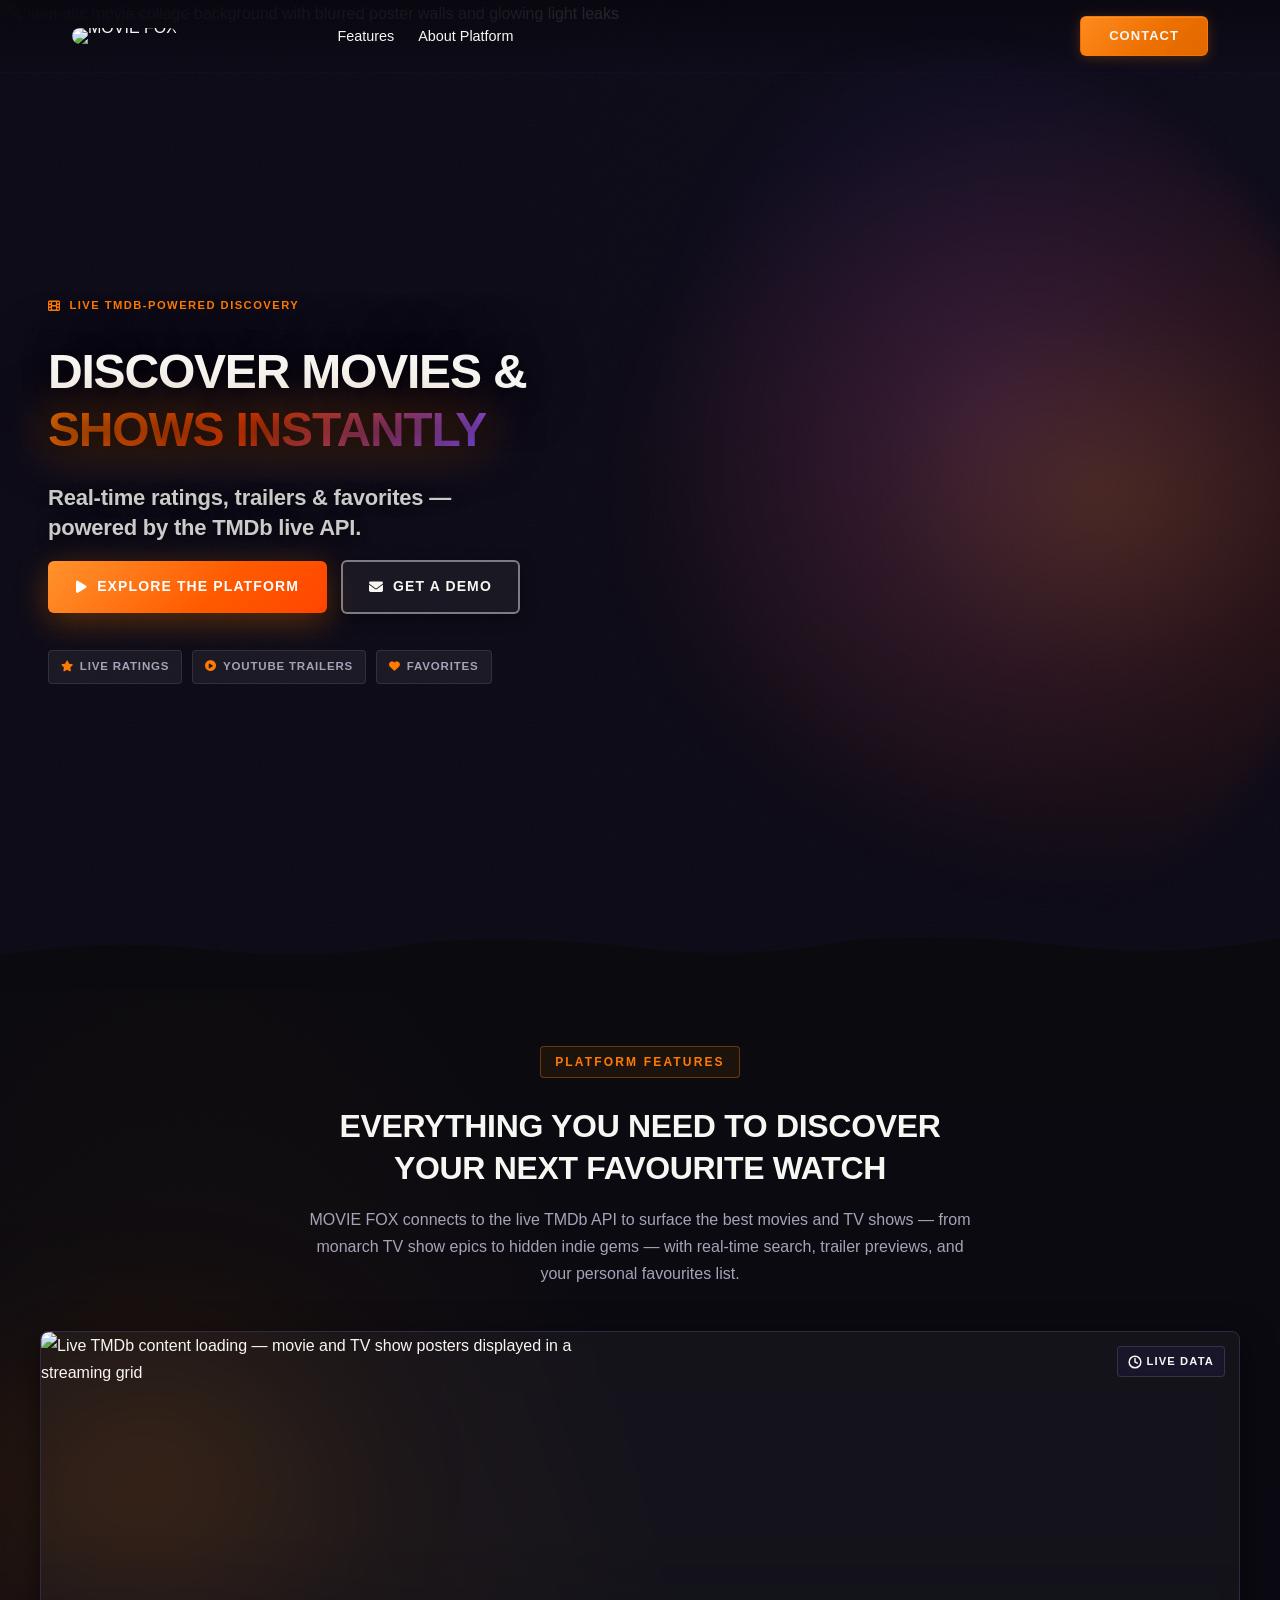
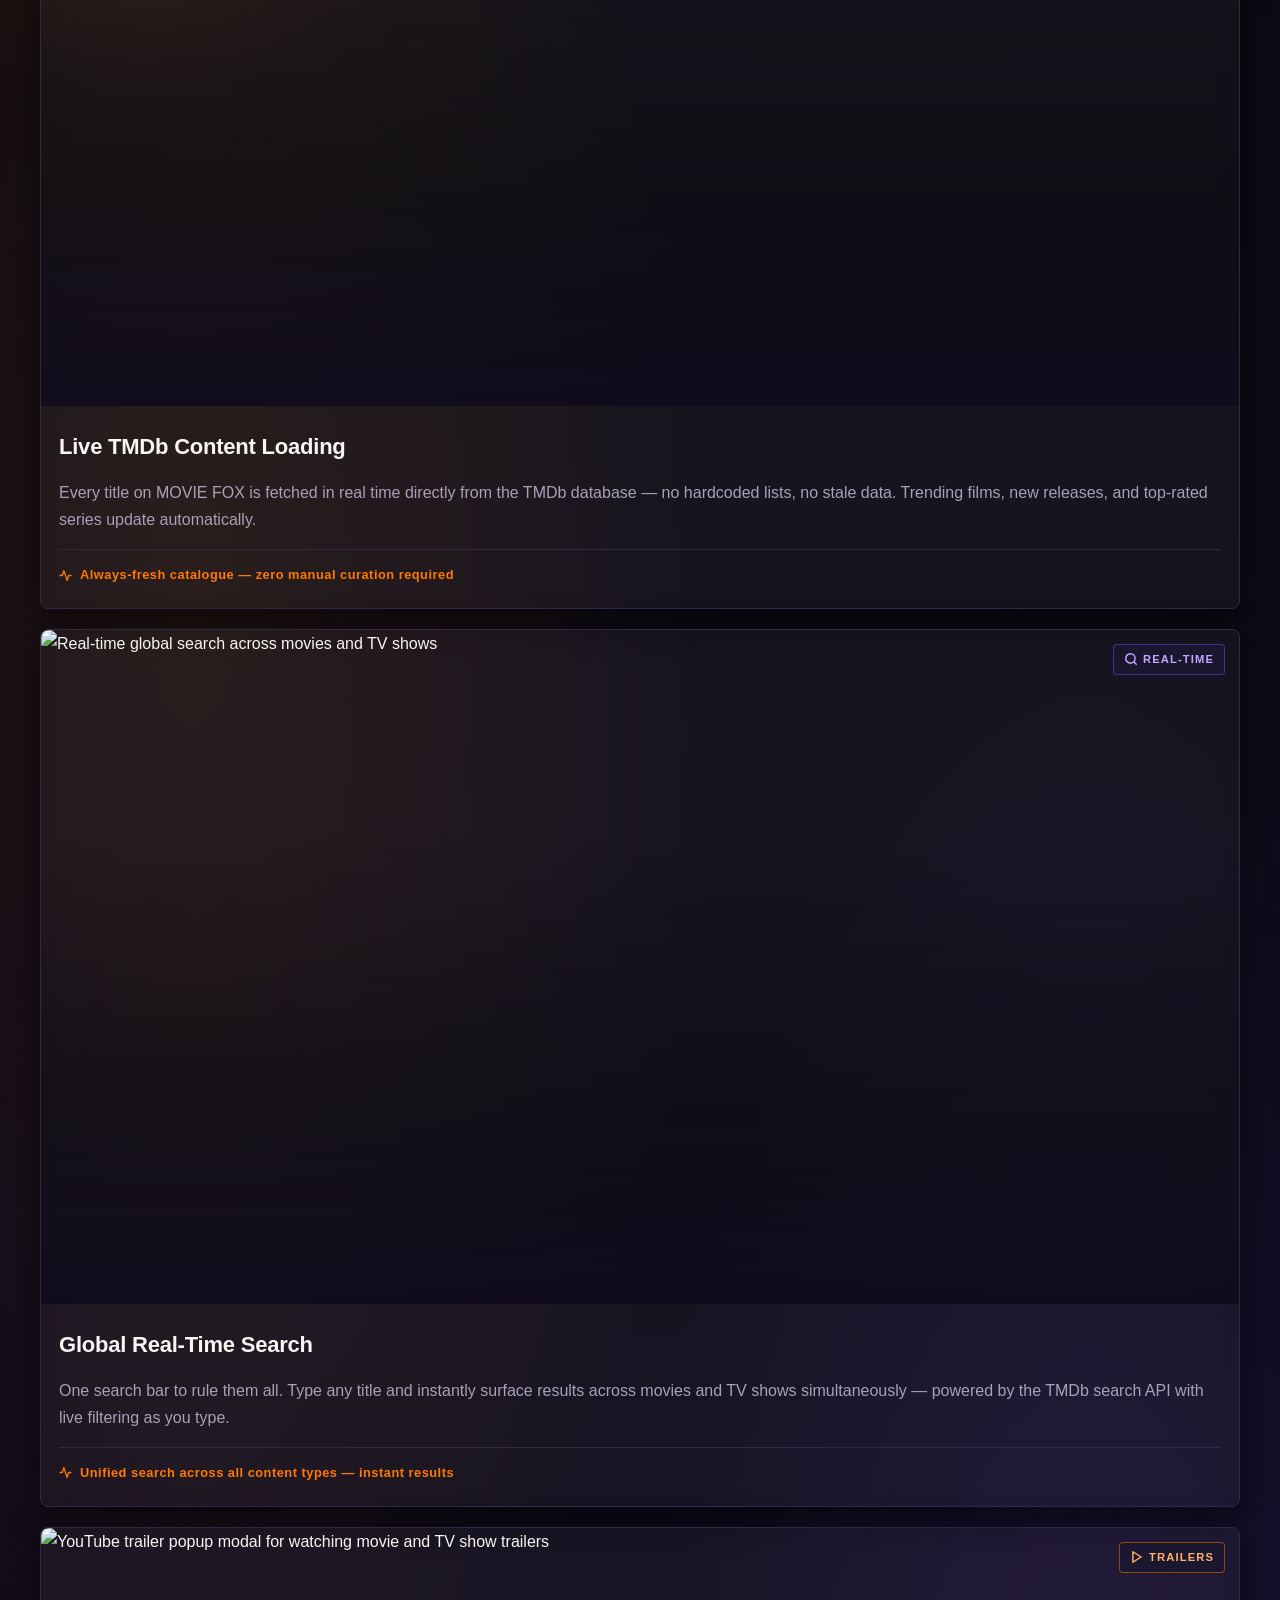
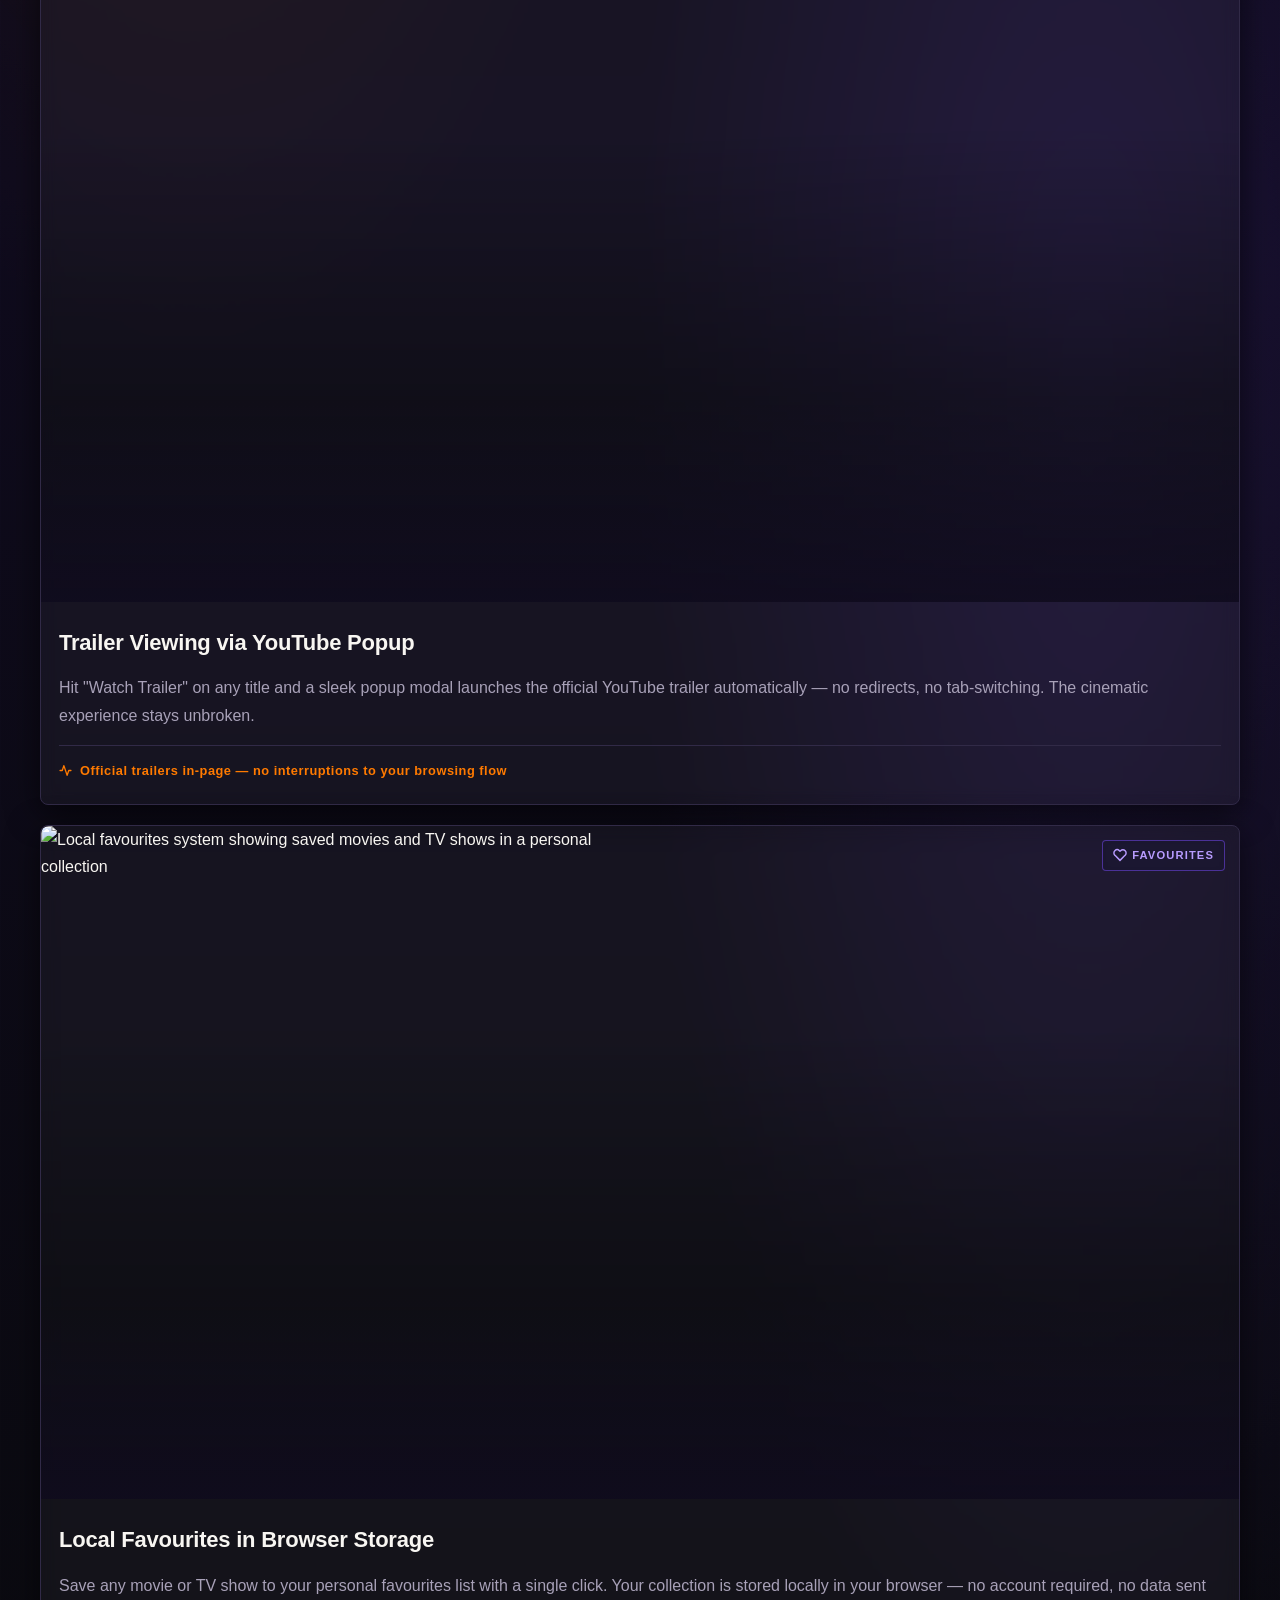
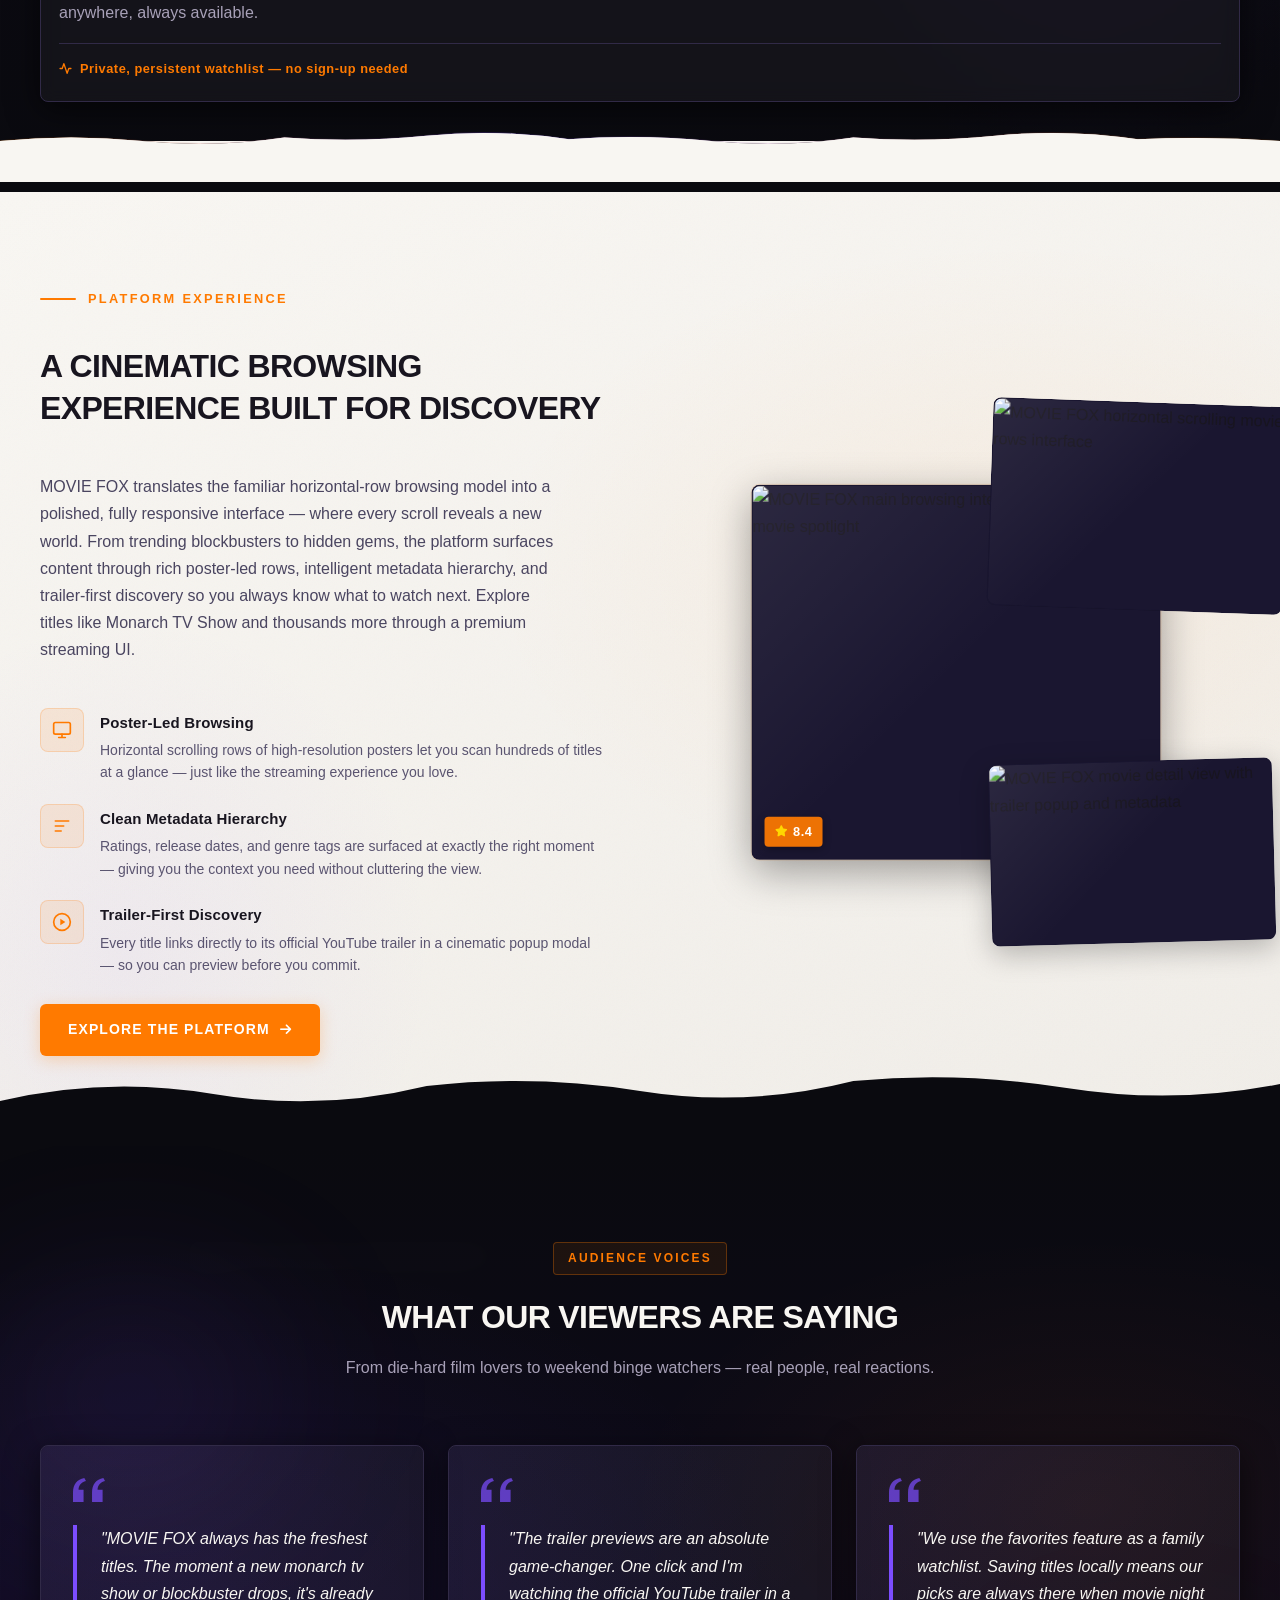
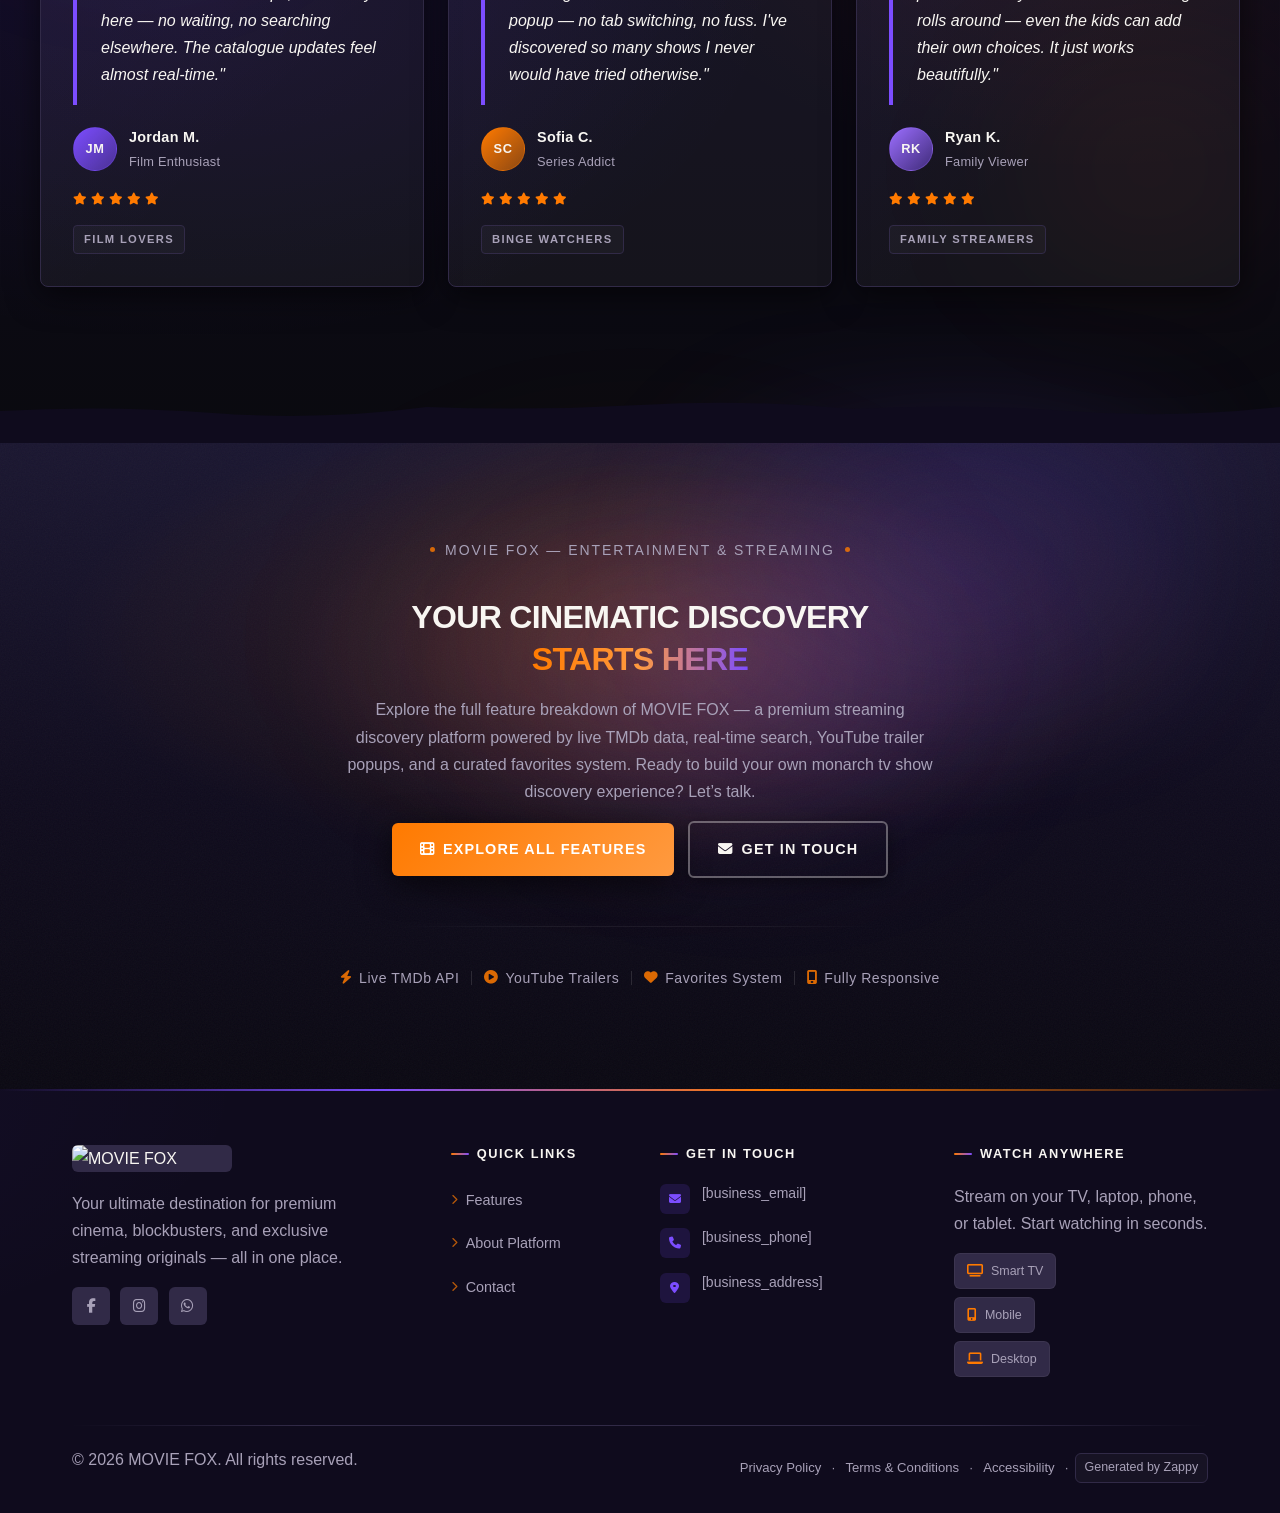
==== index.html @ 1bf88511 "Background sync: Progressive GitHub Sync" ====
<!DOCTYPE html>
<html lang="en" dir="ltr">
<head>
    <meta charset="UTF-8">
    <meta name="viewport" content="width=device-width, initial-scale=1.0">
    <meta name="robots" content="index, follow">
    <title>Stream Monarch TV Show &amp; More — MOVIE FOX</title>
    <meta name="description" content="Discover monarch tv show, blockbuster films, and binge-worthy series on MOVIE FOX. Real-time search, trailer previews, and your personal favorites — all in one cinematic experience.">
    <meta name="keywords" content="monarch tv show, movie fox, streaming discovery, watch movies online, entertainment streaming">
    
    <!-- Favicons -->
    <link rel="icon" type="image/x-icon" href="/assets/favicon.ico">
    <link rel="icon" type="image/png" sizes="16x16" href="/assets/favicon-16x16.png">
    <link rel="icon" type="image/png" sizes="32x32" href="/assets/favicon-32x32.png">
    <link rel="icon" type="image/png" sizes="48x48" href="/assets/favicon-48x48.png">
    <link rel="icon" type="image/png" sizes="192x192" href="/assets/favicon-192x192.png">
    <link rel="icon" type="image/png" sizes="512x512" href="/assets/favicon-512x512.png">
    <link rel="apple-touch-icon" href="/assets/apple-touch-icon.png">
    <!-- Zappy Analytics -->
<script>
(function() {
  'use strict';
  
  // Configuration
  var config = {
    websiteId: '2c1f7ab1-bb14-435f-a159-1372f8f7b95f',
    apiUrl: 'https://api.zappy5.com/api/analytics/track',
    sessionDuration: 30 * 60 * 1000, // 30 minutes
    visitorDuration: 30 * 24 * 60 * 60 * 1000, // 30 days
    trackPageViews: true,
    trackClicks: true,
    trackFormSubmissions: true
  };
  
  // Generate or retrieve persistent visitor ID (30 days)
  function getVisitorId() {
    var visitorKey = 'zappy_visitor_' + config.websiteId;
    var visitor = null;
    
    try {
      visitor = localStorage.getItem(visitorKey);
      if (visitor) {
        var visitorData = JSON.parse(visitor);
        var now = Date.now();
        
        // Check if visitor ID is still valid (30 days)
        if (now - visitorData.created < config.visitorDuration) {
          // Update last seen timestamp
          visitorData.lastSeen = now;
          localStorage.setItem(visitorKey, JSON.stringify(visitorData));
          return visitorData.id;
        }
      }
    } catch (e) {
      console.warn('Zappy Analytics: LocalStorage not available');
    }
    
    // Generate new visitor ID
    var newVisitorId = 'zv_' + Date.now() + '_' + Math.random().toString(36).substr(2, 9);
    
    try {
      localStorage.setItem(visitorKey, JSON.stringify({
        id: newVisitorId,
        created: Date.now(),
        lastSeen: Date.now()
      }));
    } catch (e) {
      // Continue without local storage
    }
    
    return newVisitorId;
  }
  
  // Generate or retrieve session ID (30 minutes)
  function getSessionId() {
    var sessionKey = 'zappy_session_' + config.websiteId;
    var session = null;
    
    try {
      session = sessionStorage.getItem(sessionKey);
      if (session) {
        var sessionData = JSON.parse(session);
        var now = Date.now();
        
        // Check if session is still valid
        if (now - sessionData.timestamp < config.sessionDuration) {
          // Update timestamp
          sessionData.timestamp = now;
          sessionStorage.setItem(sessionKey, JSON.stringify(sessionData));
          return sessionData.id;
        }
      }
    } catch (e) {
      console.warn('Zappy Analytics: SessionStorage not available');
    }
    
    // Generate new session ID
    var newSessionId = 'zs_' + Date.now() + '_' + Math.random().toString(36).substr(2, 9);
    
    try {
      sessionStorage.setItem(sessionKey, JSON.stringify({
        id: newSessionId,
        timestamp: Date.now()
      }));
    } catch (e) {
      // Continue without session storage
    }
    
    return newSessionId;
  }
  
  var visitorId = getVisitorId();
  var sessionId = getSessionId();
  
  // Track an event
  function trackEvent(eventType, data) {
    data = data || {};
    
    var eventData = {
      website_id: config.websiteId,
      event_type: eventType,
      page_path: window.location.pathname,
      referrer: document.referrer || 'direct',
      visitor_id: visitorId,
      session_id: sessionId,
      metadata: data
    };
    
    // Use sendBeacon if available (better for page unload events)
    if (navigator.sendBeacon) {
      var blob = new Blob([JSON.stringify(eventData)], { type: 'application/json' });
      navigator.sendBeacon(config.apiUrl, blob);
    } else {
      // Fallback to fetch
      fetch(config.apiUrl, {
        method: 'POST',
        headers: {
          'Content-Type': 'application/json'
        },
        body: JSON.stringify(eventData),
        keepalive: true
      }).catch(function(error) {
        console.warn('Zappy Analytics: Failed to track event', error);
      });
    }
  }
  
  // Track page view
  if (config.trackPageViews) {
    trackEvent('pageview', {
      title: document.title,
      url: window.location.href
    });
  }
  
  // Track clicks on important elements
  if (config.trackClicks) {
    document.addEventListener('click', function(e) {
      var target = e.target;
      
      // Track button clicks (counted as actions)
      if (target.tagName === 'BUTTON' || target.closest('button')) {
        var button = target.tagName === 'BUTTON' ? target : target.closest('button');
        trackEvent('click', {
          element: 'button',
          text: button.textContent.trim().substring(0, 100),
          id: button.id || null,
          class: button.className || null
        });
      }
      
      // Track link clicks (navigation - not counted as actions)
      else if (target.tagName === 'A' || target.closest('a')) {
        var link = target.tagName === 'A' ? target : target.closest('a');
        trackEvent('navigation', {
          element: 'link',
          text: link.textContent.trim().substring(0, 100),
          href: link.href,
          external: link.hostname !== window.location.hostname
        });
      }
    }, true);
  }
  
  // Track form submissions
  if (config.trackFormSubmissions) {
    document.addEventListener('submit', function(e) {
      var form = e.target;
      
      trackEvent('form_submit', {
        form_id: form.id || null,
        form_name: form.name || null,
        form_action: form.action || null,
        form_method: form.method || 'GET'
      });
    }, true);
  }
  
  // Track time on page (send on page unload)
  var pageLoadTime = Date.now();
  
  window.addEventListener('beforeunload', function() {
    var timeOnPage = Math.floor((Date.now() - pageLoadTime) / 1000); // in seconds
    
    trackEvent('page_unload', {
      time_on_page: timeOnPage,
      page_path: window.location.pathname
    });
  });
  
  // Expose tracking function globally for custom events
  window.zappyAnalytics = {
    track: trackEvent,
    getVisitorId: function() { return visitorId; },
    getSessionId: function() { return sessionId; }
  };
  
})();
</script>
<!-- End Zappy Analytics -->
    <meta property="og:title" content="Stream Monarch TV Show &amp; More — MOVIE FOX">
    <meta property="og:description" content="Discover monarch tv show, blockbuster films, and binge-worthy series on MOVIE FOX. Real-time search, trailer previews, and your personal favorites — all in one cinematic experience.">
    <meta name="twitter:card" content="summary_large_image">
    <meta name="twitter:title" content="Stream Monarch TV Show &amp; More — MOVIE FOX">
    <meta name="twitter:description" content="Discover monarch tv show, blockbuster films, and binge-worthy series on MOVIE FOX. Real-time search, trailer previews, and your personal favorites — all in one cinematic experience.">
    <meta property="og:type" content="website">
  <meta property="og:locale" content="en_US">
  
  
  
  
  
  <link rel="stylesheet" href="https://cdnjs.cloudflare.com/ajax/libs/font-awesome/6.4.0/css/all.min.css">

    <!-- Favicons -->
    <link rel="icon" type="image/x-icon" href="/assets/favicon.ico">
    <link rel="icon" type="image/png" sizes="16x16" href="/assets/favicon-16x16.png">
    <link rel="icon" type="image/png" sizes="32x32" href="/assets/favicon-32x32.png">
    <link rel="icon" type="image/png" sizes="48x48" href="/assets/favicon-48x48.png">
    <link rel="icon" type="image/png" sizes="192x192" href="/assets/favicon-192x192.png">
    <link rel="icon" type="image/png" sizes="512x512" href="/assets/favicon-512x512.png">
    <link rel="apple-touch-icon" href="/assets/apple-touch-icon.png">
    <!-- Cookie Consent -->
    <link rel="stylesheet" href="https://cdn.jsdelivr.net/npm/vanilla-cookieconsent@3/dist/cookieconsent.css">
    <script src="https://cdn.jsdelivr.net/npm/vanilla-cookieconsent@3/dist/cookieconsent.umd.js"></script>
    <!-- Mickidum Accessibility Toolbar -->
    <script src="https://cdn.jsdelivr.net/gh/mickidum/acc_toolbar/acctoolbar/acctoolbar.min.js"></script>
    <link rel="stylesheet" href="/styles.css">

    <style id="zappy-dropdown-submenu-styles">
      /* ========== DESKTOP DROPDOWN SUBMENU STYLES ========== */
      /* Base styles for dropdown submenus - parent must be positioned */
      .nav-menu li:has(.sub-menu), nav li:has(.sub-menu), .navbar li:has(.sub-menu), #navMenu li:has(.sub-menu) { position: relative; }
      /* Submenu base - hidden by default */
      .nav-menu .sub-menu, nav .sub-menu, .navbar .sub-menu, #navMenu .sub-menu { display: block !important; position: absolute !important; top: 100%; left: 0; min-width: 220px; background: white; border-radius: 8px; box-shadow: 0 8px 25px rgba(0,0,0,0.15); padding: 8px 0; opacity: 0; visibility: hidden; transform: translateY(10px); transition: all 0.3s ease; z-index: 1000; list-style: none; pointer-events: none; }
      /* CRITICAL: Desktop hover styles to show dropdown */
      .nav-menu li:hover > .sub-menu, nav li:hover > .sub-menu, .navbar li:hover > .sub-menu, #navMenu li:hover > .sub-menu { opacity: 1 !important; visibility: visible !important; transform: translateY(0) !important; pointer-events: auto !important; }
      /* Submenu item styling */
      .sub-menu li { list-style: none; margin: 0; padding: 0; }
      .sub-menu a { display: block !important; padding: 10px 16px !important; color: var(--text-dark, #333) !important; font-weight: 500; text-decoration: none; white-space: nowrap; transition: background-color 0.2s; }
      .sub-menu .zappy-nav-child > a { padding-left: 28px !important; font-size: 0.9em !important; opacity: 0.85 !important; }
      [dir="rtl"] .sub-menu .zappy-nav-child > a, html[lang="he"] .sub-menu .zappy-nav-child > a, html[lang="ar"] .sub-menu .zappy-nav-child > a { padding-left: 10px !important; padding-right: 28px !important; }
      .sub-menu .zappy-nav-parent > a { font-weight: 600 !important; }
      .sub-menu a:hover { background-color: #f5f5f5; }
      /* RTL (Hebrew/Arabic) dropdown positioning */
      [dir="rtl"] .nav-menu .sub-menu, [dir="rtl"] nav .sub-menu, [dir="rtl"] .navbar .sub-menu, html[lang="he"] .nav-menu .sub-menu, html[lang="he"] nav .sub-menu, html[lang="he"] .navbar .sub-menu, html[lang="ar"] .nav-menu .sub-menu, html[lang="ar"] nav .sub-menu, html[lang="ar"] .navbar .sub-menu { left: auto !important; right: 0 !important; }
      /* Hide empty dropdown menus (exclude catalog sub-menus that use <a> children instead of <li>) */
      .sub-menu:empty, .sub-menu:not(:has(li:not(.zappy-hidden-menu-item))):not(:has(> a)), .sub-menu:not(:has(li)):not(:has(> a)) { display: none !important; opacity: 0 !important; visibility: hidden !important; pointer-events: none !important; }
      /* Desktop: show submenu on Menu Group hover */
      li:has(.menu-group-title):hover > .sub-menu { opacity: 1 !important; visibility: visible !important; transform: translateY(0) !important; pointer-events: auto !important; }
      /* Menu Group title styling */
      .nav-menu > li > .menu-group-title, #navMenu > li > .menu-group-title { display: inline-block; padding: 0.5rem 1rem; cursor: default; user-select: none; }
      
      /* ========== MOBILE SUBMENU STYLES ========== */
      @media (max-width: 768px) {
        .nav-menu .sub-menu, nav .sub-menu, .navbar .sub-menu, #navMenu .sub-menu { position: static !important; transform: none !important; box-shadow: none !important; background: transparent !important; max-height: 0; overflow: hidden; opacity: 0; visibility: hidden; transition: max-height 0.3s ease, opacity 0.3s ease; padding: 0 !important; border-radius: 0 !important; }
        .navbar .sub-menu.mobile-expanded, .nav-menu .sub-menu.mobile-expanded, #navMenu .sub-menu.mobile-expanded { max-height: none !important; overflow-y: visible !important; opacity: 1 !important; visibility: visible !important; padding: 8px 0 8px 16px !important; }
        [dir="rtl"] .sub-menu.mobile-expanded, html[lang="he"] .sub-menu.mobile-expanded { padding: 8px 16px 8px 0 !important; }
        /* Disable hover behavior on mobile */
        .nav-menu li:hover > .sub-menu, nav li:hover > .sub-menu, .navbar li:hover > .sub-menu, #navMenu li:hover > .sub-menu { opacity: 0; visibility: hidden; pointer-events: none; }
        .nav-menu li > .sub-menu.mobile-expanded, nav li > .sub-menu.mobile-expanded, .navbar li > .sub-menu.mobile-expanded, #navMenu li > .sub-menu.mobile-expanded { opacity: 1 !important; visibility: visible !important; pointer-events: auto !important; }
        .nav-menu li:has(.sub-menu), nav li:has(.sub-menu), .navbar li:has(.sub-menu), #navMenu li:has(.sub-menu) { display: flex !important; flex-wrap: wrap !important; align-items: center !important; position: relative !important; min-height: 44px !important; }
        .nav-menu li:has(.sub-menu) > a, nav li:has(.sub-menu) > a, .navbar li:has(.sub-menu) > a, #navMenu li:has(.sub-menu) > a { flex: 1 !important; min-width: 0 !important; }
        .nav-menu li:has(.sub-menu) > .menu-group-title, nav li:has(.sub-menu) > .menu-group-title, .navbar li:has(.sub-menu) > .menu-group-title, #navMenu li:has(.sub-menu) > .menu-group-title { flex: 1 !important; min-width: 0 !important; padding: 0 !important; line-height: inherit !important; }
        .nav-menu li:has(.sub-menu) > .sub-menu, nav li:has(.sub-menu) > .sub-menu, .navbar li:has(.sub-menu) > .sub-menu, #navMenu li:has(.sub-menu) > .sub-menu { flex-basis: 100% !important; width: 100% !important; }
        .nav-menu li:has(.sub-menu) > a [class*="chevron"], .nav-menu li:has(.sub-menu) > a [class*="arrow"], .nav-menu li:has(.sub-menu) > a .fa-chevron-down, .nav-menu li:has(.sub-menu) > a .fa-angle-down, nav li:has(.sub-menu) > a [class*="chevron"], nav li:has(.sub-menu) > a [class*="arrow"], #navMenu li:has(.sub-menu) > a [class*="chevron"], #navMenu li:has(.sub-menu) > a [class*="arrow"] { display: none !important; visibility: hidden !important; }
        .mobile-submenu-toggle { display: flex !important; align-items: center !important; justify-content: center !important; width: 44px !important; height: auto !important; background: transparent !important; border: none !important; cursor: pointer !important; color: var(--text-dark) !important; position: static !important; flex-shrink: 0 !important; align-self: stretch !important; z-index: 2 !important; padding: 0 !important; margin: 0 !important; }
        .mobile-submenu-toggle::after { content: '' !important; width: 0 !important; height: 0 !important; border-left: 6px solid transparent !important; border-right: 6px solid transparent !important; border-top: 7px solid currentColor !important; transition: transform 0.3s ease !important; }
        .mobile-submenu-toggle.expanded::after { transform: rotate(180deg) !important; }
        .sub-menu a { padding: 10px 0 !important; display: block !important; color: var(--text-dark) !important; white-space: normal !important; }
        .sub-menu .zappy-nav-child > a { padding-left: 28px !important; font-size: 0.9em !important; opacity: 0.85 !important; }
        [dir="rtl"] .sub-menu .zappy-nav-child > a, html[lang="he"] .sub-menu .zappy-nav-child > a, html[lang="ar"] .sub-menu .zappy-nav-child > a { padding-left: 0 !important; padding-right: 28px !important; }
        .sub-menu .zappy-nav-parent > a { font-weight: 600 !important; }
        .nav-menu.active, #navMenu.active { max-width: 100vw !important; overflow-x: hidden !important; box-sizing: border-box !important; }
        .navbar .sub-menu li a, nav.navbar .sub-menu li a, .zappy-products-dropdown .sub-menu a { color: var(--text-dark) !important; }
      }
      @media (min-width: 769px) { .mobile-submenu-toggle { display: none !important; } }
    </style>

    <style id="mobile-lang-menu-deployed-css">
    @media (max-width: 768px) {
      .lang-switcher,
      .nav-cta-container .lang-switcher,
      .nav-container .lang-switcher,
      .navbar .lang-switcher,
      .navbar .nav-cta-container .lang-switcher,
      .nav-icons-left .lang-switcher,
      .nav-ecommerce-icons .lang-switcher { display: none !important; }
      .mobile-lang-menu { width: 100%; border-top: 1px solid rgba(128,128,128,0.2); padding: 8px 0 0 0; margin-top: 8px; }
      .mobile-lang-toggle { display: flex !important; align-items: center; justify-content: space-between; width: 100%; padding: 12px 16px; background: none; border: none; cursor: pointer; font-size: 15px; color: inherit; font-family: inherit; }
      .mobile-lang-toggle::after { content: ''; display: inline-block; width: 8px; height: 8px; border-right: 2px solid currentColor; border-bottom: 2px solid currentColor; transform: rotate(45deg); transition: transform 0.3s ease; margin-left: 8px; }
      .mobile-lang-toggle.expanded::after { transform: rotate(-135deg); }
      .mobile-lang-options { max-height: 0; overflow: hidden; transition: max-height 0.3s ease; }
      .mobile-lang-options.expanded { max-height: 300px; }
      .mobile-lang-option { display: flex !important; align-items: center; gap: 10px; padding: 10px 24px; text-decoration: none; color: inherit; font-size: 14px; font-family: inherit; }
      .mobile-lang-option:hover { background: rgba(128,128,128,0.1); }
      .mobile-lang-option.active { font-weight: 600; opacity: 0.7; pointer-events: none; }
      .mobile-lang-option img { width: 20px; height: 20px; border-radius: 50%; }
    }
    @media (min-width: 769px) {
      .mobile-lang-menu { display: none !important; }
    }
    </style>

    <style id="zappy-widget-visibility">
      #mic-access-tool-general-button, .mic-access-tool-general-button,
      #mic-init-access-tool .mic-access-tool-general-button, #mic-init-access-tool #mic-access-tool-general-button,
      ._access-icon, #mic-access-tool-box, .mic-access-tool-box,
      #mic-init-access-tool #mic-access-tool-box, div[id*="mic-access-tool-box"], ._access-menu {
        display: none !important; visibility: hidden !important; opacity: 0 !important; pointer-events: none !important;
      }
    </style>
</head>
<body>

  <nav class="navbar">
  <button class="mobile-toggle" id="mobileToggle" aria-label="Menu">
    <svg class="hamburger-icon" width="24" height="24" viewBox="0 0 24 24" fill="none">
      <path d="M3 12h18M3 6h18M3 18h18" stroke="currentColor" stroke-width="2" stroke-linecap="round"></path>
    </svg>
    <svg class="close-icon" width="24" height="24" viewBox="0 0 24 24" fill="none" style="display: none;">
      <path d="M18 6L6 18M6 6l12 12" stroke="currentColor" stroke-width="2" stroke-linecap="round"></path>
    </svg>
  </button>

  <button class="phone-header-btn" data-phone="" aria-label="Call">
    <svg width="20" height="20" viewBox="0 0 24 24" fill="currentColor">
      <path d="M22 16.92v3a2 2 0 0 1-2.18 2 19.79 19.79 0 0 1-8.63-3.07 19.5 19.5 0 0 1-6-6 19.79 19.79 0 0 1-3.07-8.67A2 2 0 0 1 4.11 2h3a2 2 0 0 1 2 1.72 12.84 12.84 0 0 0 .7 2.81 2 2 0 0 1-.45 2.11L8.09 9.91a16 16 0 0 0 6 6l1.27-1.27a2 2 0 0 1 2.11-.45 12.84 12.84 0 0 0 2.81.7A2 2 0 0 1 22 16.92z"></path>
    </svg>
  </button>

  <div class="nav-container">
    <div class="nav-brand">
      <a href="/" class="logo-link">
        <img src="/assets/movie-fox-entertainment-streaming-logo.webp" alt="MOVIE FOX" class="logo">
      </a>
    </div>

    <ul class="nav-menu" id="navMenu"><li><a href="/features">Features</a></li><li><a href="/about">About Platform</a></li></ul>

    <div class="nav-cta-container">
      <a href="/contact" class="nav-cta-btn">Contact</a>
    </div>
  </div>
</nav>
<script>

// Navbar Mobile Menu Toggle and Contrast Fix
(function() {
  // Use 'load' event instead of 'DOMContentLoaded' to ensure we run AFTER all other scripts
  window.addEventListener('load', function() {
    
    // FIX MOBILE BUTTON CONTRAST
    // Detect navbar background color and apply contrasting color to mobile buttons
    const navbar = document.querySelector('.navbar, nav, header');
    if (!navbar) {
      console.log('[Navbar] Navbar element not found');
      return;
    }
    
    // DECLARE VARIABLES EARLY to avoid Temporal Dead Zone errors
    // These are used in multiple places below
    let mobileToggle = document.getElementById('mobileToggle') ||
                       document.querySelector('.mobile-toggle') ||
                       document.querySelector('.hamburger') ||
                       document.querySelector('.hamburger-menu') ||
                       document.querySelector('.menu-toggle') ||
                       document.querySelector('.burger-menu') ||
                       document.querySelector('[aria-label="Menu"]') ||
                       document.querySelector('[aria-label="תפריט"]');
    
    const phoneBtn = document.querySelector('.phone-header-btn');
    
    const computedStyle = window.getComputedStyle(navbar);
    let bgColor = computedStyle.backgroundColor;
    
    console.log('[Navbar] Initial navbar background:', bgColor);
    
    // Check if background is transparent or rgba with 0 alpha
    const isTransparent = bgColor === 'transparent' || 
                         bgColor === 'rgba(0, 0, 0, 0)' ||
                         (bgColor.startsWith('rgba') && bgColor.includes(', 0)'));
    
    if (isTransparent) {
      // Check for background-image or gradient
      const bgImage = computedStyle.backgroundImage;
      if (bgImage && bgImage !== 'none') {
        console.log('[Navbar] Navbar has background image/gradient, using dark text');
        bgColor = 'rgb(240, 240, 240)'; // Assume light background
      } else {
        // Transparent navbar - check body background
        const bodyBg = window.getComputedStyle(document.body).backgroundColor;
        console.log('[Navbar] Navbar transparent, using body background:', bodyBg);
        bgColor = bodyBg;
      }
    }
    
    // Calculate luminance to determine if background is light or dark
    const rgb = bgColor.match(/\d+/g);
    if (rgb && rgb.length >= 3) {
      const r = parseInt(rgb[0]);
      const g = parseInt(rgb[1]);
      const b = parseInt(rgb[2]);
      const luminance = (0.299 * r + 0.587 * g + 0.114 * b) / 255;
      
      // Mobile button colors are set by Claude's AI-generated CSS (same as .nav-menu a)
      // No dynamic color overrides needed - colors come from the generated navbar CSS
      console.log('[Navbar] Mobile button colors preserved from Claude CSS (luminance:', luminance.toFixed(2) + ')');
      
      // FIX ICON SIZES - Ensure SVGs are properly sized and visible
      // INJECT CRITICAL CSS TO OVERRIDE ANY CONFLICTING RULES
      const criticalCSS = document.createElement('style');
      criticalCSS.id = 'zappy-mobile-nav-fix';
      const htmlLang = document.documentElement.lang || 'en';
      const htmlDir = document.documentElement.dir || 'ltr';
      // Check both dir attribute AND lang for RTL detection
      // dir="rtl" is the most reliable indicator
      const isRTL = htmlDir === 'rtl' || htmlLang === 'he' || htmlLang === 'ar';
      
      criticalCSS.textContent = `
        /* Hide mobile buttons on desktop, show only on mobile */
        @media (min-width: 769px) {
          .mobile-toggle,
          .phone-header-btn {
            display: none !important;
          }
        }
        
        /* Show and position mobile buttons correctly on mobile */
        @media (max-width: 768px) {
          .mobile-toggle,
          .phone-header-btn {
            position: absolute !important;
            top: 50% !important;
            transform: translateY(-50%) !important;
            z-index: 1001 !important;
            display: flex !important;
            align-items: center !important;
            justify-content: center !important;
            width: 36px !important;
            height: 36px !important;
            border-radius: 50% !important;
            border: none !important;
            cursor: pointer !important;
            padding: 6px !important;
            background: none !important;
            color: var(--nav-text, var(--text-dark)) !important;
          }
          
          /* LTR positioning (default): hamburger LEFT, phone RIGHT */
          html:not([dir="rtl"]):not([lang="he"]):not([lang="ar"]) .mobile-toggle,
          html[dir="ltr"] .mobile-toggle {
            left: 12px !important;
            right: auto !important;
          }
          html:not([dir="rtl"]):not([lang="he"]):not([lang="ar"]) .phone-header-btn,
          html[dir="ltr"] .phone-header-btn {
            right: 12px !important;
            left: auto !important;
          }
          
          /* RTL positioning: hamburger RIGHT, phone LEFT */
          html[dir="rtl"] .mobile-toggle,
          html[lang="he"] .mobile-toggle,
          html[lang="ar"] .mobile-toggle {
            right: 12px !important;
            left: auto !important;
          }
          html[dir="rtl"] .phone-header-btn,
          html[lang="he"] .phone-header-btn,
          html[lang="ar"] .phone-header-btn {
            left: 12px !important;
            right: auto !important;
          }
          
          /* CRITICAL: Ensure nav-container has min-height on mobile */
          /* All children are positioned absolutely/fixed on mobile, so height:auto collapses to 0 */
          .nav-container {
            min-height: 70px !important;
            position: relative !important;
          }
          
          /* Ensure SVG icons are properly sized and inherit color */
          .mobile-toggle svg,
          .phone-header-btn svg {
            width: 24px !important;
            height: 24px !important;
            /* Don't force display - let JavaScript control hamburger/close toggle */
          }
          
          /* Reset nav-cta-container on mobile - remove desktop box-shadow/padding */
          /* that creates a visible ghost box when CTA button is hidden */
          .nav-cta-container {
            box-shadow: none !important;
            padding: 0 !important;
          }
          
          /* Hide nav-cta-container entirely on mobile when there's no lang-switcher */
          /* (only the CTA button is inside, and it's hidden on mobile) */
          .nav-cta-container:not(:has(.lang-switcher)) {
            display: none !important;
          }
          
          /* CRITICAL: Prevent hero image fade gradient from bleeding over headline text */
          /* The .image-fade-gradient has bottom: -30px (extends below parent) */
          /* On mobile stacked layout, this overlaps the h1 text below the image */
          .hero-image-column {
            overflow: hidden !important;
          }
          .image-fade-gradient {
            bottom: 0 !important;
          }
          
          /* Hide desktop language switcher on mobile - hamburger menu handles it */
          /* High specificity to override stored CSS */
          .lang-switcher,
          .nav-cta-container .lang-switcher,
          .nav-container .lang-switcher,
          .navbar .lang-switcher,
          .navbar .nav-cta-container .lang-switcher {
            display: none !important;
          }
        }
      `;
      
      // Remove existing fix if present and inject new one
      const existing = document.getElementById('zappy-mobile-nav-fix');
      if (existing) existing.remove();
      document.head.appendChild(criticalCSS);
      
      console.log('[Navbar] Critical CSS injected for mobile nav positioning');
      
      // ONLY apply inline positioning styles on mobile viewport
      // On desktop, the CSS handles hiding these buttons with display: none
      // Inline styles were breaking desktop layout by overriding CSS
      const isMobileViewport = window.innerWidth <= 768;
      
      if (mobileToggle) {
        // Icon sizing applies to all viewports for consistency
        const hamburgerIcon = mobileToggle.querySelector('.hamburger-icon');
        const closeIcon = mobileToggle.querySelector('.close-icon');
        
        if (hamburgerIcon) {
          hamburgerIcon.style.setProperty('width', '24px', 'important');
          hamburgerIcon.style.setProperty('height', '24px', 'important');
          hamburgerIcon.style.setProperty('display', 'block', 'important'); // Show hamburger by default
        }
        if (closeIcon) {
          closeIcon.style.setProperty('width', '24px', 'important');
          closeIcon.style.setProperty('height', '24px', 'important');
          closeIcon.style.setProperty('display', 'none', 'important'); // Hide close icon by default
        }
        
        // ONLY set positioning inline styles on mobile
        if (isMobileViewport) {
          mobileToggle.style.setProperty('position', 'absolute', 'important');
          mobileToggle.style.setProperty('top', '50%', 'important');
          mobileToggle.style.setProperty('transform', 'translateY(-50%)', 'important');
          mobileToggle.style.setProperty('z-index', '1001', 'important');
          
          // Clear any inline left/right so CSS can take over based on html[dir]
          mobileToggle.style.removeProperty('left');
          mobileToggle.style.removeProperty('right');
          
          console.log('[Navbar] Mobile toggle positioning applied (mobile viewport)');
        } else {
          // On desktop, clear any positioning styles to let CSS handle it
          mobileToggle.style.removeProperty('position');
          mobileToggle.style.removeProperty('top');
          mobileToggle.style.removeProperty('transform');
          mobileToggle.style.removeProperty('z-index');
          mobileToggle.style.removeProperty('left');
          mobileToggle.style.removeProperty('right');
          console.log('[Navbar] Desktop viewport - cleared mobile toggle inline positioning');
        }
      }
      
      if (phoneBtn) {
        // Icon sizing applies to all viewports
        const phoneIcon = phoneBtn.querySelector('svg');
        if (phoneIcon) {
          phoneIcon.style.width = '24px';
          phoneIcon.style.height = '24px';
          phoneIcon.setAttribute('width', '24');
          phoneIcon.setAttribute('height', '24');
        }
        
        // ONLY set positioning inline styles on mobile
        if (isMobileViewport) {
          phoneBtn.style.setProperty('position', 'absolute', 'important');
          phoneBtn.style.setProperty('top', '50%', 'important');
          phoneBtn.style.setProperty('transform', 'translateY(-50%)', 'important');
          phoneBtn.style.setProperty('z-index', '1001', 'important');
          
          // Clear any inline left/right so CSS can take over based on html[dir]
          phoneBtn.style.removeProperty('left');
          phoneBtn.style.removeProperty('right');
          
          console.log('[Navbar] Phone button positioning applied (mobile viewport)');
        } else {
          // On desktop, clear any positioning styles to let CSS handle it
          phoneBtn.style.removeProperty('position');
          phoneBtn.style.removeProperty('top');
          phoneBtn.style.removeProperty('transform');
          phoneBtn.style.removeProperty('z-index');
          phoneBtn.style.removeProperty('left');
          phoneBtn.style.removeProperty('right');
          console.log('[Navbar] Desktop viewport - cleared phone button inline positioning');
        }
      }
    } else {
      console.log('[Navbar] Could not parse background color:', bgColor);
    }
    
    // MOBILE MENU TOGGLE
    // Re-query in case DOM changed (mobileToggle already declared at top of function)
    mobileToggle = document.getElementById('mobileToggle') ||
                   document.querySelector('.mobile-toggle') ||
                   document.querySelector('.hamburger') ||
                   document.querySelector('.hamburger-menu') ||
                   document.querySelector('.menu-toggle') ||
                   document.querySelector('.burger-menu') ||
                   document.querySelector('[aria-label="Menu"]') ||
                   document.querySelector('[aria-label="תפריט"]');
    
    // EXPANDED SEARCH: Find nav menu by ID or class
    const navMenu = document.getElementById('navMenu') ||
                  document.querySelector('.nav-menu') ||
                  document.querySelector('.nav-links') ||
                  document.querySelector('nav ul:not(.submenu)');
    
    if (!mobileToggle || !navMenu) {
      console.log('[Navbar] Mobile toggle or menu not found:', { toggle: !!mobileToggle, menu: !!navMenu });
      return;
    }
    
    // Ensure navMenu has ID for CSS targeting
    if (!navMenu.id) {
      navMenu.id = 'navMenu';
    }
    
    console.log('[Navbar] Initializing mobile menu...');
    
    // Remove any existing event listeners by cloning the button
    const newToggle = mobileToggle.cloneNode(true);
    mobileToggle.parentNode.replaceChild(newToggle, mobileToggle);
    
    // Toggle menu on button click - use newToggle now
    newToggle.addEventListener('click', function(e) {
      e.preventDefault();
      e.stopPropagation();
      
      const hamburgerIcon = this.querySelector('.hamburger-icon');
      const closeIcon = this.querySelector('.close-icon');
      const isActive = navMenu.classList.contains('active');
      
      if (isActive) {
        // Close menu
        navMenu.classList.remove('active');
        if (hamburgerIcon) hamburgerIcon.style.setProperty('display', 'block', 'important');
        if (closeIcon) closeIcon.style.setProperty('display', 'none', 'important');
        document.body.style.overflow = '';
        console.log('[Navbar] Menu closed');
      } else {
        // Open menu
        navMenu.classList.add('active');
        if (hamburgerIcon) hamburgerIcon.style.setProperty('display', 'none', 'important');
        if (closeIcon) closeIcon.style.setProperty('display', 'block', 'important');
        document.body.style.overflow = 'hidden';
        console.log('[Navbar] Menu opened');
      }
    });
    
    // Close menu when clicking nav links (but NOT dropdown toggles)
    const navLinks = navMenu.querySelectorAll('a');
    navLinks.forEach(function(link) {
      link.addEventListener('click', function() {
        // Don't close if it's a dropdown child (unless it's a real navigation link)
        if (this.getAttribute('href') === '#') return;
        
        const hamburgerIcon = newToggle.querySelector('.hamburger-icon');
        const closeIcon = newToggle.querySelector('.close-icon');
        
        navMenu.classList.remove('active');
        if (hamburgerIcon) hamburgerIcon.style.setProperty('display', 'block', 'important');
        if (closeIcon) closeIcon.style.setProperty('display', 'none', 'important');
        document.body.style.overflow = '';
        console.log('[Navbar] Menu closed (link clicked)');
      });
    });
    
    // DROPDOWN MENU TOGGLE (for mobile and touch devices)
    var dropdownToggles = navMenu.querySelectorAll('.dropdown-toggle');
    dropdownToggles.forEach(function(toggle) {
      toggle.addEventListener('click', function(e) {
        e.preventDefault();
        e.stopPropagation();
        var parent = this.closest('.nav-dropdown');
        if (!parent) return;
        
        // Close other open dropdowns at the same level
        var siblings = parent.parentNode.querySelectorAll('.nav-dropdown.open');
        siblings.forEach(function(sib) {
          if (sib !== parent) sib.classList.remove('open');
        });
        
        parent.classList.toggle('open');
        console.log('[Navbar] Dropdown toggled:', parent.classList.contains('open') ? 'open' : 'closed');
      });
    });
    
    // Close dropdowns when clicking outside
    document.addEventListener('click', function(e) {
      if (!e.target.closest('.nav-dropdown')) {
        var openDropdowns = document.querySelectorAll('.nav-dropdown.open');
        openDropdowns.forEach(function(dd) { dd.classList.remove('open'); });
      }
    });
    
    console.log('[Navbar] Dropdown handlers initialized for ' + dropdownToggles.length + ' dropdowns');
    
    // Phone button functionality (phoneBtn already declared at top of function)
    if (phoneBtn) {
      phoneBtn.addEventListener('click', function() {
        // Get phone number from placeholder in page or use default
        const phoneLinks = document.querySelectorAll('a[href^="tel:"]');
        const phoneNumber = phoneLinks.length > 0 
          ? phoneLinks[0].getAttribute('href').replace('tel:', '')
          : '[business_phone]';
        
        window.location.href = 'tel:' + phoneNumber;
        console.log('[Navbar] Phone button clicked');
      });
    }
    
    console.log('[Navbar] Mobile menu initialized successfully');
    
    // === WHATSAPP BUTTON VISIBILITY FIX ===
    // Ensure WhatsApp floating button is hidden on desktop and visible on mobile
    // IMPORTANT: Only target the floating button by its class, NOT generic wa.me links
    const handleWhatsAppVisibility = function() {
      const whatsappBtn = document.querySelector('.whatsapp-float');
      if (whatsappBtn) {
        const isDesktop = window.innerWidth >= 769;
        if (isDesktop) {
          whatsappBtn.style.setProperty('display', 'none', 'important');
          whatsappBtn.style.setProperty('visibility', 'hidden', 'important');
          whatsappBtn.style.setProperty('opacity', '0', 'important');
          whatsappBtn.style.setProperty('pointer-events', 'none', 'important');
          console.log('[WhatsApp] Button hidden on desktop');
        } else {
          whatsappBtn.style.removeProperty('display');
          whatsappBtn.style.removeProperty('visibility');
          whatsappBtn.style.removeProperty('opacity');
          whatsappBtn.style.removeProperty('pointer-events');
          console.log('[WhatsApp] Button visible on mobile');
        }
      }
    };
    
    // Run on load
    handleWhatsAppVisibility();
    
    // Run on resize with debouncing
    let resizeTimer;
    window.addEventListener('resize', function() {
      clearTimeout(resizeTimer);
      resizeTimer = setTimeout(handleWhatsAppVisibility, 100);
    });
  });
})();

</script>
  
  <main>
    <section class="home-hero-section" data-layout-spec="Home-hero" data-hero-type="fullscreen-scrim">
  <!-- Background Image Layer -->
  <div class="home-hero-bg">
    <img data-hero-bg="true" data-placeholder="home-hero-image-1" data-context="Cinematic widescreen hero background for a premium streaming discovery platform called MOVIE FOX. A dramatic collage atmosphere: blurred movie poster walls receding into darkness on the right side, warm orange and violet light leaks blooming from behind, deep plum-black shadows dominating the edges, subtle film grain texture across the surface, glowing bokeh orbs suggesting theater ambience, and a featured-film spotlight energy in the center-right. Ultra-wide 16:9 composition, dark and immersive, suitable as a full-bleed hero background for a Netflix-style site." width="1920" height="1080" src="/assets/site-home-hero-image-1.webp" alt="Cinematic movie collage background with blurred poster walls and glowing light leaks">
  </div>

  <!-- Scrim Overlay -->
  <div class="home-hero-scrim" aria-hidden="true"></div>

  <!-- Decorative fire burst motif -->
  <div class="home-hero-fire-burst" aria-hidden="true"></div>

  <!-- Film grain overlay -->
  <div class="home-hero-grain" aria-hidden="true"></div>

  <!-- Content Overlay -->
  <div class="home-hero-container">
    <div class="home-hero-content">
      <!-- Eyebrow label -->
      <span class="home-hero-eyebrow">
        <i class="fa-solid fa-film" aria-hidden="true"></i>
        Live TMDb-Powered Discovery
      </span>

      <!-- Main Headline -->
      <h1 class="home-hero-headline">
        Discover Movies &amp;<br>
        <span class="home-hero-headline-accent">Shows Instantly</span>
      </h1>

      <!-- Supporting Subheading -->
      <h3 class="home-hero-subtitle">
        Real-time ratings, trailers &amp; favorites — powered by the TMDb live API.
      </h3>

      <!-- CTA Buttons -->
      <div class="home-hero-ctas">
        <a href="#features" class="home-hero-btn-primary">
          <i class="fa-solid fa-play" aria-hidden="true"></i>
          Explore the Platform
        </a>
        <a href="/contact" class="home-hero-btn-secondary">
          <i class="fa-solid fa-envelope" aria-hidden="true"></i>
          Get a Demo
        </a>
      </div>

      <!-- Trust badges -->
      <div class="home-hero-badges">
        <span class="home-hero-badge"><i class="fa-solid fa-star" aria-hidden="true"></i> Live Ratings</span>
        <span class="home-hero-badge"><i class="fa-solid fa-circle-play" aria-hidden="true"></i> YouTube Trailers</span>
        <span class="home-hero-badge"><i class="fa-solid fa-heart" aria-hidden="true"></i> Favorites</span>
      </div>
    </div>
  </div>

  <!-- Bottom Divider -->
  <div class="home-hero-divider-wrapper">
    <svg data-no-icon-edit="true" aria-hidden="true" viewBox="0 0 1440 90" preserveAspectRatio="none" xmlns="http://www.w3.org/2000/svg">
      <path d="M0,90 L0,55 Q120,38 240,50 T480,42 Q600,35 720,48 T960,40 Q1080,33 1200,46 T1440,38 L1440,90 Z" fill="#0A0A0F"></path>
    </svg>
  </div>
</section>

<section class="home-features-section" data-layout-spec="Home-features">
  <!-- Film grain overlay -->
  <div class="hfs-grain" aria-hidden="true"></div>

  <!-- Radial glow decorations -->
  <div class="hfs-glow hfs-glow--orange" aria-hidden="true"></div>
  <div class="hfs-glow hfs-glow--violet" aria-hidden="true"></div>

  <div class="hfs-container">

    <!-- Intro block -->
    <div class="hfs-intro">
      <span class="hfs-eyebrow">Platform Features</span>
      <h2 class="hfs-heading">Everything You Need to Discover<br>Your Next Favourite Watch</h2>
      <p class="hfs-subheading">MOVIE FOX connects to the live TMDb API to surface the best movies and TV shows — from monarch TV show epics to hidden indie gems — with real-time search, trailer previews, and your personal favourites list.</p>
    </div>

    <!-- 2×2 Feature Grid -->
    <div class="hfs-grid">

      <!-- Card 1: Live TMDb Content -->
      <article class="hfs-card">
        <div class="hfs-card__visual">
          <img data-placeholder="home-features-image-1" data-context="Cinematic dark UI screenshot of a Netflix-style streaming platform showing a grid of movie poster thumbnails loaded dynamically from the TMDb API, deep plum-black background with glowing orange-violet accent highlights, premium editorial interface" width="600" height="340" src="/assets/site-home-features-image-1.webp" alt="Live TMDb content loading — movie and TV show posters displayed in a streaming grid">
          <div class="hfs-card__visual-overlay"></div>
          <div class="hfs-card__badge">
            <svg data-element-type="icon" data-icon-type="svg" xmlns="http://www.w3.org/2000/svg" width="14" height="14" viewBox="0 0 24 24" fill="none" stroke="currentColor" stroke-width="2.5" stroke-linecap="round" stroke-linejoin="round" aria-hidden="true"><circle cx="12" cy="12" r="10"></circle><path d="M12 6v6l4 2"></path></svg>
            Live Data
          </div>
        </div>
        <div class="hfs-card__body">
          <h3 class="hfs-card__title">Live TMDb Content Loading</h3>
          <p class="hfs-card__desc">Every title on MOVIE FOX is fetched in real time directly from the TMDb database — no hardcoded lists, no stale data. Trending films, new releases, and top-rated series update automatically.</p>
          <div class="hfs-card__meta">
            <svg data-element-type="icon" data-icon-type="svg" xmlns="http://www.w3.org/2000/svg" width="13" height="13" viewBox="0 0 24 24" fill="none" stroke="currentColor" stroke-width="2.5" stroke-linecap="round" stroke-linejoin="round" aria-hidden="true"><polyline points="22 12 18 12 15 21 9 3 6 12 2 12"></polyline></svg>
            Always-fresh catalogue — zero manual curation required
          </div>
        </div>
      </article>

      <!-- Card 2: Real-Time Search -->
      <article class="hfs-card">
        <div class="hfs-card__visual">
          <img data-placeholder="home-features-image-2" data-context="Dark cinematic streaming platform UI showing a real-time search interface with movie and TV show results appearing instantly as the user types, glowing search bar with orange accent, results grid with poster thumbnails and ratings, deep plum-black background" width="600" height="340" src="/assets/site-home-features-image-2.webp" alt="Real-time global search across movies and TV shows">
          <div class="hfs-card__visual-overlay"></div>
          <div class="hfs-card__badge hfs-card__badge--accent">
            <svg data-element-type="icon" data-icon-type="svg" xmlns="http://www.w3.org/2000/svg" width="14" height="14" viewBox="0 0 24 24" fill="none" stroke="currentColor" stroke-width="2.5" stroke-linecap="round" stroke-linejoin="round" aria-hidden="true"><circle cx="11" cy="11" r="8"></circle><line x1="21" y1="21" x2="16.65" y2="16.65"></line></svg>
            Real-Time
          </div>
        </div>
        <div class="hfs-card__body">
          <h3 class="hfs-card__title">Global Real-Time Search</h3>
          <p class="hfs-card__desc">One search bar to rule them all. Type any title and instantly surface results across movies and TV shows simultaneously — powered by the TMDb search API with live filtering as you type.</p>
          <div class="hfs-card__meta">
            <svg data-element-type="icon" data-icon-type="svg" xmlns="http://www.w3.org/2000/svg" width="13" height="13" viewBox="0 0 24 24" fill="none" stroke="currentColor" stroke-width="2.5" stroke-linecap="round" stroke-linejoin="round" aria-hidden="true"><polyline points="22 12 18 12 15 21 9 3 6 12 2 12"></polyline></svg>
            Unified search across all content types — instant results
          </div>
        </div>
      </article>

      <!-- Card 3: Trailer Popup -->
      <article class="hfs-card">
        <div class="hfs-card__visual">
          <img data-placeholder="home-features-image-3" data-context="Cinematic dark streaming platform UI showing a YouTube trailer popup modal overlay with a movie trailer playing, glowing play button, dark scrim overlay behind the modal, orange-violet accent glow, premium film-like interface design" width="600" height="340" src="/assets/site-home-features-image-3.webp" alt="YouTube trailer popup modal for watching movie and TV show trailers">
          <div class="hfs-card__visual-overlay"></div>
          <div class="hfs-card__badge hfs-card__badge--orange">
            <svg data-element-type="icon" data-icon-type="svg" xmlns="http://www.w3.org/2000/svg" width="14" height="14" viewBox="0 0 24 24" fill="none" stroke="currentColor" stroke-width="2.5" stroke-linecap="round" stroke-linejoin="round" aria-hidden="true"><polygon points="5 3 19 12 5 21 5 3"></polygon></svg>
            Trailers
          </div>
        </div>
        <div class="hfs-card__body">
          <h3 class="hfs-card__title">Trailer Viewing via YouTube Popup</h3>
          <p class="hfs-card__desc">Hit "Watch Trailer" on any title and a sleek popup modal launches the official YouTube trailer automatically — no redirects, no tab-switching. The cinematic experience stays unbroken.</p>
          <div class="hfs-card__meta">
            <svg data-element-type="icon" data-icon-type="svg" xmlns="http://www.w3.org/2000/svg" width="13" height="13" viewBox="0 0 24 24" fill="none" stroke="currentColor" stroke-width="2.5" stroke-linecap="round" stroke-linejoin="round" aria-hidden="true"><polyline points="22 12 18 12 15 21 9 3 6 12 2 12"></polyline></svg>
            Official trailers in-page — no interruptions to your browsing flow
          </div>
        </div>
      </article>

      <!-- Card 4: Local Favourites -->
      <article class="hfs-card">
        <div class="hfs-card__visual">
          <img data-placeholder="home-features-image-4" data-context="Dark cinematic streaming platform UI showing a personal favourites collection page with saved movie and TV show posters displayed in a grid, glowing heart bookmark icons, deep plum-black background with violet accent highlights, premium streaming interface" width="600" height="340" src="/assets/site-home-features-image-4.webp" alt="Local favourites system showing saved movies and TV shows in a personal collection">
          <div class="hfs-card__visual-overlay"></div>
          <div class="hfs-card__badge hfs-card__badge--violet">
            <svg data-element-type="icon" data-icon-type="svg" xmlns="http://www.w3.org/2000/svg" width="14" height="14" viewBox="0 0 24 24" fill="none" stroke="currentColor" stroke-width="2.5" stroke-linecap="round" stroke-linejoin="round" aria-hidden="true"><path d="M20.84 4.61a5.5 5.5 0 0 0-7.78 0L12 5.67l-1.06-1.06a5.5 5.5 0 0 0-7.78 7.78l1.06 1.06L12 21.23l7.78-7.78 1.06-1.06a5.5 5.5 0 0 0 0-7.78z"></path></svg>
            Favourites
          </div>
        </div>
        <div class="hfs-card__body">
          <h3 class="hfs-card__title">Local Favourites in Browser Storage</h3>
          <p class="hfs-card__desc">Save any movie or TV show to your personal favourites list with a single click. Your collection is stored locally in your browser — no account required, no data sent anywhere, always available.</p>
          <div class="hfs-card__meta">
            <svg data-element-type="icon" data-icon-type="svg" xmlns="http://www.w3.org/2000/svg" width="13" height="13" viewBox="0 0 24 24" fill="none" stroke="currentColor" stroke-width="2.5" stroke-linecap="round" stroke-linejoin="round" aria-hidden="true"><polyline points="22 12 18 12 15 21 9 3 6 12 2 12"></polyline></svg>
            Private, persistent watchlist — no sign-up needed
          </div>
        </div>
      </article>

    </div>
    <!-- /hfs-grid -->

  </div>
  <!-- /hfs-container -->

  <!-- Bottom divider: glowing torn-edge into light section -->
  <div class="hfs-divider-wrapper">
    <svg data-no-icon-edit="true" aria-hidden="true" viewBox="0 0 1440 90" preserveAspectRatio="none" xmlns="http://www.w3.org/2000/svg">
      <defs>
        <linearGradient id="hfsDivGlow" x1="0%" y1="0%" x2="100%" y2="0%">
          <stop offset="0%" stop-color="#FF7A00" stop-opacity="0.18"></stop>
          <stop offset="40%" stop-color="#7C4DFF" stop-opacity="0.22"></stop>
          <stop offset="100%" stop-color="#FF7A00" stop-opacity="0.12"></stop>
        </linearGradient>
      </defs>
      <!-- Glow line -->
      <path d="M0,44 Q80,36 160,44 T320,40 Q400,46 480,38 T640,42 Q720,36 800,44 T960,40 Q1040,46 1120,38 T1280,42 Q1360,38 1440,44" fill="var(--bg-light)" stroke="url(#hfsDivGlow)" stroke-width="2"></path>
      <!-- Torn fill to bg-light -->
      <path d="M0,90 L0,44 Q80,36 160,44 T320,40 Q400,46 480,38 T640,42 Q720,36 800,44 T960,40 Q1040,46 1120,38 T1280,42 Q1360,38 1440,44 L1440,90 Z" fill="var(--bg-light)"></path>
    </svg>
  </div>

</section>

<section class="home-showcase-section" data-layout-spec="Home-showcase">
  <!-- Grain overlay -->
  <div class="hss-grain" aria-hidden="true"></div>

  <div class="hss-container">
    <!-- LEFT: Text Column -->
    <div class="hss-content">
      <div class="hss-eyebrow">
        <span class="hss-eyebrow-line" aria-hidden="true"></span>
        <span class="hss-eyebrow-text">Platform Experience</span>
      </div>

      <h2 class="hss-heading">A Cinematic Browsing Experience Built for Discovery</h2>

      <p class="hss-body">MOVIE FOX translates the familiar horizontal-row browsing model into a polished, fully responsive interface — where every scroll reveals a new world. From trending blockbusters to hidden gems, the platform surfaces content through rich poster-led rows, intelligent metadata hierarchy, and trailer-first discovery so you always know what to watch next. Explore titles like Monarch TV Show and thousands more through a premium streaming UI.</p>

      <ul class="hss-bullets" role="list">
        <li class="hss-bullet-item">
          <div class="hss-bullet-icon" aria-hidden="true">
            <svg data-element-type="icon" data-icon-type="svg" width="20" height="20" viewBox="0 0 24 24" fill="none" stroke="currentColor" stroke-width="2" stroke-linecap="round" stroke-linejoin="round" xmlns="http://www.w3.org/2000/svg"><rect x="2" y="3" width="20" height="14" rx="2"></rect><path d="M8 21h8M12 17v4"></path></svg>
          </div>
          <div class="hss-bullet-content">
            <strong class="hss-bullet-title">Poster-Led Browsing</strong>
            <span class="hss-bullet-desc">Horizontal scrolling rows of high-resolution posters let you scan hundreds of titles at a glance — just like the streaming experience you love.</span>
          </div>
        </li>
        <li class="hss-bullet-item">
          <div class="hss-bullet-icon" aria-hidden="true">
            <svg data-element-type="icon" data-icon-type="svg" width="20" height="20" viewBox="0 0 24 24" fill="none" stroke="currentColor" stroke-width="2" stroke-linecap="round" stroke-linejoin="round" xmlns="http://www.w3.org/2000/svg"><path d="M4 6h16M4 12h10M4 18h7"></path></svg>
          </div>
          <div class="hss-bullet-content">
            <strong class="hss-bullet-title">Clean Metadata Hierarchy</strong>
            <span class="hss-bullet-desc">Ratings, release dates, and genre tags are surfaced at exactly the right moment — giving you the context you need without cluttering the view.</span>
          </div>
        </li>
        <li class="hss-bullet-item">
          <div class="hss-bullet-icon" aria-hidden="true">
            <svg data-element-type="icon" data-icon-type="svg" width="20" height="20" viewBox="0 0 24 24" fill="none" stroke="currentColor" stroke-width="2" stroke-linecap="round" stroke-linejoin="round" xmlns="http://www.w3.org/2000/svg"><circle cx="12" cy="12" r="10"></circle><polygon points="10 8 16 12 10 16 10 8" fill="currentColor" stroke="none"></polygon></svg>
          </div>
          <div class="hss-bullet-content">
            <strong class="hss-bullet-title">Trailer-First Discovery</strong>
            <span class="hss-bullet-desc">Every title links directly to its official YouTube trailer in a cinematic popup modal — so you can preview before you commit.</span>
          </div>
        </li>
      </ul>

      <a href="#" class="hss-cta">
        <span>Explore the Platform</span>
        <i class="fa fa-arrow-right" aria-hidden="true"></i>
      </a>
    </div>

    <!-- RIGHT: Mosaic of Screen Mockups -->
    <div class="hss-mosaic" aria-label="Platform screen mockups">
      <!-- Peek top-right -->
      <div class="hss-panel hss-panel--peek-top">
        <img data-placeholder="home-showcase-image-1" data-context="Netflix-style streaming platform UI screenshot showing a dark cinematic interface with horizontal scrolling movie poster rows, glowing orange accent colors, and a featured spotlight movie banner at the top. Premium streaming discovery interface for MOVIE FOX." width="480" height="300" src="/assets/site-home-showcase-image-1.webp" alt="MOVIE FOX horizontal scrolling movie rows interface">
        <div class="hss-panel-gloss" aria-hidden="true"></div>
      </div>

      <!-- Main center panel -->
      <div class="hss-panel hss-panel--main">
        <img data-placeholder="home-showcase-image-2" data-context="Dark cinematic streaming platform main browse screen showing a large hero movie banner with title, rating, description and play button, with horizontal rows of movie posters below including genres like Action, Drama, Thriller. Rich dark background with orange and violet accent highlights for MOVIE FOX streaming platform." width="600" height="400" src="/assets/site-home-showcase-image-2.webp" alt="MOVIE FOX main browsing interface with featured movie spotlight">
        <div class="hss-panel-gloss" aria-hidden="true"></div>
        <div class="hss-panel-badge">
          <i class="fa fa-star" aria-hidden="true"></i>
          <span>8.4</span>
        </div>
      </div>

      <!-- Peek bottom-right -->
      <div class="hss-panel hss-panel--peek-bottom">
        <img data-placeholder="home-showcase-image-3" data-context="Streaming platform movie detail popup or trailer modal screen showing a movie title card with metadata including release year, genre tags, star rating, and a Watch Trailer button. Dark UI with cinematic styling, orange accent buttons, and blurred poster background for MOVIE FOX." width="480" height="280" src="/assets/site-home-showcase-image-3.webp" alt="MOVIE FOX movie detail view with trailer popup and metadata">
        <div class="hss-panel-gloss" aria-hidden="true"></div>
      </div>

      <!-- Decorative accent blob -->
      <div class="hss-mosaic-glow" aria-hidden="true"></div>
    </div>
  </div>

  <!-- Bottom wave divider transitioning to dark reviews section -->
  <div class="hss-divider-wrapper">
    <svg data-no-icon-edit="true" aria-hidden="true" viewBox="0 0 1440 90" preserveAspectRatio="none" xmlns="http://www.w3.org/2000/svg">
      <path d="M0,90 L0,45 Q120,20 240,38 T480,30 Q600,18 720,35 T960,25 Q1080,15 1200,32 T1440,28 L1440,90 Z" fill="#0A0A0F"></path>
    </svg>
  </div>
</section>

<section class="home-reviews-section" data-layout-spec="Home-reviews">
  <!-- Background poster texture -->
  <div class="home-reviews-bg-texture" aria-hidden="true"></div>
  <!-- Decorative violet glow blobs -->
  <div class="home-reviews-glow home-reviews-glow--left" aria-hidden="true"></div>
  <div class="home-reviews-glow home-reviews-glow--right" aria-hidden="true"></div>

  <div class="home-reviews-container">
    <!-- Centered intro block -->
    <div class="home-reviews-intro">
      <span class="home-reviews-eyebrow">Audience Voices</span>
      <h2 class="home-reviews-heading">What Our Viewers Are Saying</h2>
      <p class="home-reviews-subtext">From die-hard film lovers to weekend binge watchers — real people, real reactions.</p>
    </div>

    <!-- Background blurred poster image -->
    <div class="home-reviews-poster-bg" aria-hidden="true">
      <img data-placeholder="home-reviews-image-1" data-context="A blurred mosaic collage of colorful movie and TV show poster thumbnails arranged in a grid, dark cinematic atmosphere, deep shadows, subtle film grain texture, used as a decorative background element for a streaming platform reviews section" width="600" height="400" src="/assets/site-home-reviews-image-1.webp" alt="Blurred movie poster collage background">
    </div>

    <!-- Review panels -->
    <div class="home-reviews-grid">

      <!-- Review 1 -->
      <article class="home-reviews-card">
        <div class="home-reviews-card-inner">
          <div class="home-reviews-quote-icon" aria-hidden="true">
            <svg data-no-icon-edit="true" width="32" height="24" viewBox="0 0 32 24" fill="none" xmlns="http://www.w3.org/2000/svg">
              <path d="M0 24V14.4C0 10.56 0.96 7.36 2.88 4.8C4.86667 2.24 7.68 0.64 11.32 0L12.96 2.88C10.56 3.46667 8.72 4.61333 7.44 6.32C6.16 7.96533 5.52 9.76 5.52 11.7H10.56V24H0ZM19.04 24V14.4C19.04 10.56 20 7.36 21.92 4.8C23.9067 2.24 26.72 0.64 30.36 0L32 2.88C29.6 3.46667 27.76 4.61333 26.48 6.32C25.2 7.96533 24.56 9.76 24.56 11.7H29.6V24H19.04Z" fill="currentColor"></path>
            </svg>
          </div>
          <blockquote class="home-reviews-quote">
            <p>"MOVIE FOX always has the freshest titles. The moment a new monarch tv show or blockbuster drops, it's already here — no waiting, no searching elsewhere. The catalogue updates feel almost real-time."</p>
          </blockquote>
          <footer class="home-reviews-identity">
            <div class="home-reviews-avatar">
              <span>JM</span>
            </div>
            <div class="home-reviews-meta">
              <strong class="home-reviews-name">Jordan M.</strong>
              <span class="home-reviews-role">Film Enthusiast</span>
            </div>
          </footer>
          <div class="home-reviews-stars" aria-label="5 out of 5 stars">
            <i class="fas fa-star"></i>
            <i class="fas fa-star"></i>
            <i class="fas fa-star"></i>
            <i class="fas fa-star"></i>
            <i class="fas fa-star"></i>
          </div>
          <span class="home-reviews-tag">Film Lovers</span>
        </div>
      </article>

      <!-- Review 2 -->
      <article class="home-reviews-card">
        <div class="home-reviews-card-inner">
          <div class="home-reviews-quote-icon" aria-hidden="true">
            <svg data-no-icon-edit="true" width="32" height="24" viewBox="0 0 32 24" fill="none" xmlns="http://www.w3.org/2000/svg">
              <path d="M0 24V14.4C0 10.56 0.96 7.36 2.88 4.8C4.86667 2.24 7.68 0.64 11.32 0L12.96 2.88C10.56 3.46667 8.72 4.61333 7.44 6.32C6.16 7.96533 5.52 9.76 5.52 11.7H10.56V24H0ZM19.04 24V14.4C19.04 10.56 20 7.36 21.92 4.8C23.9067 2.24 26.72 0.64 30.36 0L32 2.88C29.6 3.46667 27.76 4.61333 26.48 6.32C25.2 7.96533 24.56 9.76 24.56 11.7H29.6V24H19.04Z" fill="currentColor"></path>
            </svg>
          </div>
          <blockquote class="home-reviews-quote">
            <p>"The trailer previews are an absolute game-changer. One click and I'm watching the official YouTube trailer in a popup — no tab switching, no fuss. I've discovered so many shows I never would have tried otherwise."</p>
          </blockquote>
          <footer class="home-reviews-identity">
            <div class="home-reviews-avatar home-reviews-avatar--orange">
              <span>SC</span>
            </div>
            <div class="home-reviews-meta">
              <strong class="home-reviews-name">Sofia C.</strong>
              <span class="home-reviews-role">Series Addict</span>
            </div>
          </footer>
          <div class="home-reviews-stars" aria-label="5 out of 5 stars">
            <i class="fas fa-star"></i>
            <i class="fas fa-star"></i>
            <i class="fas fa-star"></i>
            <i class="fas fa-star"></i>
            <i class="fas fa-star"></i>
          </div>
          <span class="home-reviews-tag">Binge Watchers</span>
        </div>
      </article>

      <!-- Review 3 -->
      <article class="home-reviews-card">
        <div class="home-reviews-card-inner">
          <div class="home-reviews-quote-icon" aria-hidden="true">
            <svg data-no-icon-edit="true" width="32" height="24" viewBox="0 0 32 24" fill="none" xmlns="http://www.w3.org/2000/svg">
              <path d="M0 24V14.4C0 10.56 0.96 7.36 2.88 4.8C4.86667 2.24 7.68 0.64 11.32 0L12.96 2.88C10.56 3.46667 8.72 4.61333 7.44 6.32C6.16 7.96533 5.52 9.76 5.52 11.7H10.56V24H0ZM19.04 24V14.4C19.04 10.56 20 7.36 21.92 4.8C23.9067 2.24 26.72 0.64 30.36 0L32 2.88C29.6 3.46667 27.76 4.61333 26.48 6.32C25.2 7.96533 24.56 9.76 24.56 11.7H29.6V24H19.04Z" fill="currentColor"></path>
            </svg>
          </div>
          <blockquote class="home-reviews-quote">
            <p>"We use the favorites feature as a family watchlist. Saving titles locally means our picks are always there when movie night rolls around — even the kids can add their own choices. It just works beautifully."</p>
          </blockquote>
          <footer class="home-reviews-identity">
            <div class="home-reviews-avatar home-reviews-avatar--violet">
              <span>RK</span>
            </div>
            <div class="home-reviews-meta">
              <strong class="home-reviews-name">Ryan K.</strong>
              <span class="home-reviews-role">Family Viewer</span>
            </div>
          </footer>
          <div class="home-reviews-stars" aria-label="5 out of 5 stars">
            <i class="fas fa-star"></i>
            <i class="fas fa-star"></i>
            <i class="fas fa-star"></i>
            <i class="fas fa-star"></i>
            <i class="fas fa-star"></i>
          </div>
          <span class="home-reviews-tag">Family Streamers</span>
        </div>
      </article>

    </div>
    <!-- End review panels -->
  </div>

  <!-- Bottom gradient divider fading toward next CTA section -->
  <div class="home-reviews-divider-wrapper" aria-hidden="true">
    <svg data-no-icon-edit="true" aria-hidden="true" viewBox="0 0 1200 60" preserveAspectRatio="none" xmlns="http://www.w3.org/2000/svg">
      <path d="M0,60 L0,28 Q100,22 200,30 T400,24 Q500,28 600,22 T800,26 Q900,20 1000,28 T1200,24 L1200,60 Z" fill="#0F0B1D"></path>
    </svg>
  </div>
</section>

<section class="home-cta-section" data-layout-spec="Home-cta">
  <!-- Radial glow decorative blobs -->
  <div class="home-cta-glow home-cta-glow--orange" aria-hidden="true"></div>
  <div class="home-cta-glow home-cta-glow--violet" aria-hidden="true"></div>
  <!-- Spotlight vignette blob -->
  <div class="home-cta-spotlight-blob" aria-hidden="true"></div>
  <!-- Film grain texture overlay -->
  <div class="home-cta-grain" aria-hidden="true"></div>

  <div class="home-cta-container">
    <!-- Eyebrow label -->
    <div class="home-cta-eyebrow">
      <span class="home-cta-eyebrow-dot"></span>
      <small>MOVIE FOX — Entertainment &amp; Streaming</small>
      <span class="home-cta-eyebrow-dot"></span>
    </div>

    <!-- Main heading -->
    <h2 class="home-cta-heading">Your Cinematic Discovery<br><span class="home-cta-heading-accent">Starts Here</span></h2>

    <!-- Sub-copy -->
    <p class="home-cta-body">Explore the full feature breakdown of MOVIE FOX — a premium streaming discovery platform powered by live TMDb data, real-time search, YouTube trailer popups, and a curated favorites system. Ready to build your own monarch tv show discovery experience? Let’s talk.</p>

    <!-- CTA Buttons -->
    <div class="home-cta-buttons">
      <a href="#features" class="home-cta-btn home-cta-btn--primary">
        <i class="fa-solid fa-film" aria-hidden="true"></i>
        Explore All Features
      </a>
      <a href="#contact" class="home-cta-btn home-cta-btn--secondary">
        <i class="fa-solid fa-envelope" aria-hidden="true"></i>
        Get In Touch
      </a>
    </div>

    <!-- Decorative divider line -->
    <div class="home-cta-rule" aria-hidden="true"></div>

    <!-- Trust strip -->
    <div class="home-cta-trust">
      <div class="home-cta-trust-item">
        <i class="fa-solid fa-bolt" aria-hidden="true"></i>
        <small>Live TMDb API</small>
      </div>
      <div class="home-cta-trust-sep" aria-hidden="true"></div>
      <div class="home-cta-trust-item">
        <i class="fa-solid fa-play-circle" aria-hidden="true"></i>
        <small>YouTube Trailers</small>
      </div>
      <div class="home-cta-trust-sep" aria-hidden="true"></div>
      <div class="home-cta-trust-item">
        <i class="fa-solid fa-heart" aria-hidden="true"></i>
        <small>Favorites System</small>
      </div>
      <div class="home-cta-trust-sep" aria-hidden="true"></div>
      <div class="home-cta-trust-item">
        <i class="fa-solid fa-mobile-screen" aria-hidden="true"></i>
        <small>Fully Responsive</small>
      </div>
    </div>
  </div>
</section>
  </main>
  
  <footer class="site-footer"><div class="footer-container"><div class="footer-top"><div class="footer-col footer-brand"><a href="/" class="footer-logo-link"><img src="/assets/movie-fox-entertainment-streaming-logo.webp" alt="MOVIE FOX" class="logo"></a><p class="footer-tagline">Your ultimate destination for premium cinema, blockbusters, and exclusive streaming originals — all in one place.</p><div class="footer-social"><a href="[facebook_handle]" aria-label="Facebook"><i class="fab fa-facebook-f"></i></a><a href="[instagram_handle]" aria-label="Instagram"><i class="fab fa-instagram"></i></a><a href="[whatsapp_handle]" aria-label="WhatsApp"><i class="fab fa-whatsapp"></i></a></div></div><div class="footer-col footer-links"><h4 class="footer-heading"><span class="heading-accent"></span>Quick Links</h4><ul class="footer-nav"><li><a href="/features"><i class="fas fa-chevron-right footer-nav-icon"></i>Features</a></li><li><a href="/about"><i class="fas fa-chevron-right footer-nav-icon"></i>About Platform</a></li><li><a href="/contact"><i class="fas fa-chevron-right footer-nav-icon"></i>Contact</a></li></ul></div><div class="footer-col footer-contact-col"><h4 class="footer-heading"><span class="heading-accent"></span>Get In Touch</h4><ul class="footer-contact"><li><span class="contact-icon"><i class="fas fa-envelope"></i></span><span class="contact-text"><a href="mailto:[business_email]">[business_email]</a></span></li><li><span class="contact-icon"><i class="fas fa-phone"></i></span><span class="contact-text"><a href="tel:[business_phone]">[business_phone]</a></span></li><li><a href="/"><span class="contact-icon"><i class="fas fa-map-marker-alt"></i></span><span class="contact-text">[business_address]</span></a></li></ul></div><div class="footer-col footer-extra"><h4 class="footer-heading"><span class="heading-accent"></span>Watch Anywhere</h4><p class="footer-watch-text">Stream on your TV, laptop, phone, or tablet. Start watching in seconds.</p><div class="footer-badges"><span class="footer-badge"><i class="fas fa-tv"></i> Smart TV</span><span class="footer-badge"><i class="fas fa-mobile-alt"></i> Mobile</span><span class="footer-badge"><i class="fas fa-laptop"></i> Desktop</span></div></div></div><div class="footer-divider"></div><div class="footer-bottom"><p class="footer-copyright">© 2026 MOVIE FOX. All rights reserved.</p><div class="footer-legal"><a href="/privacy">Privacy Policy</a><span class="footer-legal-sep">·</span><a href="/terms">Terms &amp; Conditions</a><span class="footer-legal-sep">·</span><a href="/accessibility">Accessibility</a><span class="footer-legal-sep">·</span><a href="https://zappy5.com" target="_blank" class="zappy-attribution">Generated by Zappy</a></div></div></div></footer>
  
  <a href="https://wa.me/[whatsapp_handle]" class="whatsapp-float" aria-label="WhatsApp">
    <i class="fab fa-whatsapp"></i>
  </a>
  
  <div data-integration="accessibility:toolbar"></div>

    <script src="/script.js"></script>

    <script id="zappy-mobile-submenu-script">
    (function() {
      function initMobileSubmenuToggles() {
        if (window.innerWidth > 768) {
          document.querySelectorAll('.mobile-submenu-toggle').forEach(function(btn) { btn.remove(); });
          document.querySelectorAll('.sub-menu.mobile-expanded').forEach(function(menu) { menu.classList.remove('mobile-expanded'); });
          return;
        }
        var items = document.querySelectorAll('.nav-menu li:has(.sub-menu), nav li:has(.sub-menu), .navbar li:has(.sub-menu), #navMenu li:has(.sub-menu)');
        items.forEach(function(li) {
          if (li.querySelector('.mobile-submenu-toggle')) return;
          var submenu = li.querySelector('.sub-menu');
          var parentLink = li.querySelector(':scope > a');
          if (!submenu || !parentLink) return;
          var toggleBtn = document.createElement('button');
          toggleBtn.className = 'mobile-submenu-toggle';
          toggleBtn.setAttribute('aria-label', 'Toggle submenu');
          toggleBtn.setAttribute('type', 'button');
          parentLink.insertAdjacentElement('afterend', toggleBtn);
          toggleBtn.addEventListener('click', function(e) {
            e.preventDefault(); e.stopPropagation();
            document.querySelectorAll('.sub-menu.mobile-expanded').forEach(function(menu) {
              if (menu !== submenu) { menu.classList.remove('mobile-expanded'); var t = menu.parentElement.querySelector('.mobile-submenu-toggle'); if(t) t.classList.remove('expanded'); }
            });
            submenu.classList.toggle('mobile-expanded');
            toggleBtn.classList.toggle('expanded');
          });
        });
      }
      if (document.readyState === 'loading') { document.addEventListener('DOMContentLoaded', initMobileSubmenuToggles); }
      else { initMobileSubmenuToggles(); }
      var resizeTimer; window.addEventListener('resize', function() { clearTimeout(resizeTimer); resizeTimer = setTimeout(initMobileSubmenuToggles, 250); });
      // Re-initialize when mobile menu becomes visible (MutationObserver)
      var observer = new MutationObserver(function(mutations) {
        mutations.forEach(function(mutation) {
          if (mutation.type === 'attributes') {
            var target = mutation.target;
            if (target.classList && (target.classList.contains('active') || target.classList.contains('open'))) {
              setTimeout(initMobileSubmenuToggles, 100);
            }
          }
        });
      });
      setTimeout(function() {
        document.querySelectorAll('.mobile-menu, .nav-menu, #navMenu, nav').forEach(function(menu) {
          observer.observe(menu, { attributes: true, attributeFilter: ['class', 'style'] });
        });
      }, 500);
    })();
    </script>

    <script id="zappy-navbar-scroll-effect">
    (function(){
      var nb=document.querySelector('nav.navbar,.navbar:not(.zappy-catalog-menu)');
      var cm=document.querySelector('.zappy-catalog-menu,#zappy-catalog-menu');
      if(!nb)return;
      var fb='rgba(248,246,242,0.85)';
      var th=60;
      var rs=getComputedStyle(document.documentElement);
      var td=rs.getPropertyValue('--text-dark').trim()||'#1a1a1a';
      var tl=rs.getPropertyValue('--text-light').trim()||'#ffffff';
      var st=true?td:tl;
      nb.style.transition='background 0.3s ease,backdrop-filter 0.3s ease,-webkit-backdrop-filter 0.3s ease,box-shadow 0.3s ease';
      if(cm)cm.style.transition='background 0.3s ease,backdrop-filter 0.3s ease,-webkit-backdrop-filter 0.3s ease';
      var neSel='a,.navbar-brand,.navbar-brand a,.dropdown-toggle,.mobile-toggle,.phone-header-btn,.mobile-hamburger-btn,.mobile-close-btn,.mobile-submenu-toggle,.nav-link';
      var skipCls=['cart-link','login-link','nav-search-toggle','search-toggle'];
      function sTC(c,clr){var els=c.querySelectorAll(neSel);for(var i=0;i<els.length;i++){var sk=false;if(els[i].closest('.sub-menu')||els[i].closest('.dropdown-menu')){sk=true;}for(var j=0;j<skipCls.length;j++){if(els[i].classList.contains(skipCls[j])){sk=true;break;}}if(!sk)els[i].style.setProperty('color',clr,'important');}}
      function cTC(c){var els=c.querySelectorAll(neSel);for(var i=0;i<els.length;i++){if(els[i].closest('.sub-menu')||els[i].closest('.dropdown-menu'))continue;els[i].style.removeProperty('color');}}
      function applyScrolled(){
        nb.classList.add('scrolled');
        if(window.innerWidth>768){
          nb.style.setProperty('--frosted-text',st);
          nb.style.setProperty('background-image','none','important');
          nb.style.setProperty('background-color',fb,'important');
          nb.style.backdropFilter='blur(12px)';nb.style.webkitBackdropFilter='blur(12px)';nb.style.boxShadow='0 2px 16px rgba(0,0,0,0.12)';
          sTC(nb,st);
        }
        if(cm){cm.classList.add('scrolled');if(window.innerWidth>768){cm.style.setProperty('background',fb,'important');cm.style.setProperty('backdrop-filter','blur(12px)','important');cm.style.setProperty('-webkit-backdrop-filter','blur(12px)','important');sTC(cm,st);}}
      }
      function onS(){
        if(window._zappyNavNoDarkHero) return;
        if(window.innerWidth<=768){nb.classList.remove('scrolled');cTC(nb);if(cm){cm.classList.remove('scrolled');cTC(cm);}return;}
        var y=window.scrollY||window.pageYOffset;
        if(y>th){
          nb.classList.add('scrolled');nb.style.setProperty('background-color',fb,'important');nb.style.setProperty('background-image','none','important');
          nb.style.setProperty('--frosted-text',st);nb.style.backdropFilter='blur(12px)';nb.style.webkitBackdropFilter='blur(12px)';nb.style.boxShadow='0 2px 16px rgba(0,0,0,0.12)';
          sTC(nb,st);
          if(cm){cm.classList.add('scrolled');cm.style.setProperty('background',fb,'important');cm.style.setProperty('backdrop-filter','blur(12px)','important');cm.style.setProperty('-webkit-backdrop-filter','blur(12px)','important');sTC(cm,st);}
        }else{
          nb.classList.remove('scrolled');nb.style.setProperty('background-color','transparent','important');nb.style.removeProperty('background-image');
          nb.style.removeProperty('--frosted-text');nb.style.backdropFilter='none';nb.style.webkitBackdropFilter='none';nb.style.boxShadow='none';
          cTC(nb);
          if(cm){cm.classList.remove('scrolled');cm.style.setProperty('background','transparent','important');cm.style.setProperty('backdrop-filter','none','important');cm.style.setProperty('-webkit-backdrop-filter','none','important');cTC(cm);}
        }
      }
      function sLum(rv,gv,bv){rv/=255;gv/=255;bv/=255;rv=rv<=0.03928?rv/12.92:Math.pow((rv+0.055)/1.055,2.4);gv=gv<=0.03928?gv/12.92:Math.pow((gv+0.055)/1.055,2.4);bv=bv<=0.03928?bv/12.92:Math.pow((bv+0.055)/1.055,2.4);return 0.2126*rv+0.7152*gv+0.0722*bv;}
      window.addEventListener('scroll',onS,{passive:true});
      window.addEventListener('resize',onS,{passive:true});
      onS();
      var heroEl=document.querySelector('section[class*="hero"],[data-hero-type],main>section:first-child');
      var hasDH=false;
      if(heroEl){var hCs=getComputedStyle(heroEl);var hBI=hCs.backgroundImage;if(hBI&&hBI!=='none'){if(hBI.indexOf('url(')!==-1){var hM2=hCs.backgroundColor.match(/\d+/g);if(hM2&&hM2.length>=3){hasDH=sLum(parseInt(hM2[0]),parseInt(hM2[1]),parseInt(hM2[2]))<0.4;}else{hasDH=true;}}else if(hBI.indexOf('gradient')!==-1){var cM=hBI.match(/rgba?\(\s*(\d+)\s*,\s*(\d+)\s*,\s*(\d+)/g);if(cM&&cM.length>0){var tLm=0;for(var ci=0;ci<cM.length;ci++){var pts=cM[ci].match(/\d+/g);tLm+=sLum(parseInt(pts[0]),parseInt(pts[1]),parseInt(pts[2]));}hasDH=(tLm/cM.length)<0.4;}else{hasDH=true;}}else{hasDH=true;}}else{var hM=hCs.backgroundColor.match(/\d+/g);if(hM&&hM.length>=3){hasDH=sLum(parseInt(hM[0]),parseInt(hM[1]),parseInt(hM[2]))<0.4;}}}
      if(!hasDH){window.removeEventListener('scroll',onS);window.removeEventListener('resize',onS);applyScrolled();window._zappyNavNoDarkHero=true;}
    })();
    </script>

    <script id="zappy-mobile-lang-menu-script">
    (function() {
      function initMobileLangMenu() {
        if (window.innerWidth > 768) {
          var existingMenu = document.querySelector('.mobile-lang-menu');
          if (existingMenu) existingMenu.remove();
          return;
        }
        if (document.querySelector('.mobile-lang-menu')) return;
        var switcher = document.querySelector('.lang-switcher');
        if (!switcher) return;
        var dropdown = switcher.querySelector('.lang-switcher-dropdown');
        if (!dropdown) return;
        var options = dropdown.querySelectorAll('.lang-option');
        if (options.length === 0) return;
        var navMenu = document.getElementById('navMenu') || document.querySelector('.nav-menu') || document.querySelector('nav ul');
        if (!navMenu) return;
        var currentLang = document.documentElement.lang || 'en';
        var langConfigs = {
          he: {name:'עברית',flag:'https://api.iconify.design/circle-flags/il.svg'},
          en: {name:'English',flag:'https://api.iconify.design/circle-flags/us.svg'},
          ar: {name:'العربية',flag:'https://api.iconify.design/circle-flags/sa.svg'},
          fr: {name:'Français',flag:'https://api.iconify.design/circle-flags/fr.svg'},
          es: {name:'Español',flag:'https://api.iconify.design/circle-flags/es.svg'},
          de: {name:'Deutsch',flag:'https://api.iconify.design/circle-flags/de.svg'},
          ru: {name:'Русский',flag:'https://api.iconify.design/circle-flags/ru.svg'},
          zh: {name:'中文',flag:'https://api.iconify.design/circle-flags/cn.svg'},
          ja: {name:'日本語',flag:'https://api.iconify.design/circle-flags/jp.svg'},
          pt: {name:'Português',flag:'https://api.iconify.design/circle-flags/br.svg'},
          it: {name:'Italiano',flag:'https://api.iconify.design/circle-flags/it.svg'},
          ko: {name:'한국어',flag:'https://api.iconify.design/circle-flags/kr.svg'}
        };
        var container = document.createElement('div');
        container.className = 'mobile-lang-menu';
        var currentConfig = langConfigs[currentLang] || {name:currentLang,flag:''};
        var toggleBtn = document.createElement('button');
        toggleBtn.className = 'mobile-lang-toggle';
        toggleBtn.type = 'button';
        var currentFlagHtml = currentConfig.flag ? '<img src="' + currentConfig.flag + '" width="20" height="20" alt="" style="border-radius:50%;margin-right:8px;margin-left:8px;">' : '';
        toggleBtn.innerHTML = currentFlagHtml + currentConfig.name;
        container.appendChild(toggleBtn);
        var optionsDiv = document.createElement('div');
        optionsDiv.className = 'mobile-lang-options';
        var currentLink = document.createElement('a');
        currentLink.className = 'mobile-lang-option active';
        currentLink.href = '#';
        currentLink.innerHTML = currentFlagHtml + currentConfig.name;
        optionsDiv.appendChild(currentLink);
        options.forEach(function(opt) {
          var link = document.createElement('a');
          link.className = 'mobile-lang-option';
          link.href = opt.getAttribute('href');
          link.innerHTML = opt.innerHTML;
          optionsDiv.appendChild(link);
        });
        container.appendChild(optionsDiv);
        navMenu.appendChild(container);
        toggleBtn.addEventListener('click', function(e) {
          e.preventDefault();
          e.stopPropagation();
          toggleBtn.classList.toggle('expanded');
          optionsDiv.classList.toggle('expanded');
        });
      }
      if (document.readyState === 'loading') { document.addEventListener('DOMContentLoaded', initMobileLangMenu); }
      else { initMobileLangMenu(); }
      window.addEventListener('resize', function() { clearTimeout(window._mlrt); window._mlrt = setTimeout(initMobileLangMenu, 250); });
    })();
    </script>
</body>
</html>
---- styles.css ----
/* Self-hosted fonts (Inter + Rubik for multi-language support) */

/* Inter font (English / LTR languages) */
@font-face {
  font-family: 'Inter';
  font-style: normal;
  font-weight: 400;
  font-display: swap;
  src: url('assets/fonts/Inter-Regular.woff2') format('woff2');
}

@font-face {
  font-family: 'Inter';
  font-style: normal;
  font-weight: 500;
  font-display: swap;
  src: url('assets/fonts/Inter-Medium.woff2') format('woff2');
}

@font-face {
  font-family: 'Inter';
  font-style: normal;
  font-weight: 600;
  font-display: swap;
  src: url('assets/fonts/Inter-SemiBold.woff2') format('woff2');
}

@font-face {
  font-family: 'Inter';
  font-style: normal;
  font-weight: 700;
  font-display: swap;
  src: url('assets/fonts/Inter-Bold.woff2') format('woff2');
}

/* Rubik font (Hebrew / RTL languages) */
@font-face {
  font-family: 'Rubik';
  font-style: normal;
  font-weight: 400;
  font-display: swap;
  src: url('assets/fonts/Rubik-Regular.woff2') format('woff2');
}

@font-face {
  font-family: 'Rubik';
  font-style: normal;
  font-weight: 500;
  font-display: swap;
  src: url('assets/fonts/Rubik-Medium.woff2') format('woff2');
}

@font-face {
  font-family: 'Rubik';
  font-style: normal;
  font-weight: 600;
  font-display: swap;
  src: url('assets/fonts/Rubik-SemiBold.woff2') format('woff2');
}

@font-face {
  font-family: 'Rubik';
  font-style: normal;
  font-weight: 700;
  font-display: swap;
  src: url('assets/fonts/Rubik-Bold.woff2') format('woff2');
}


/* Self-hosted fonts (Inter + Rubik for multi-language support) */

/* Inter font (English / LTR languages) */
@font-face {
  font-family: 'Inter';
  font-style: normal;
  font-weight: 400;
  font-display: swap;
  src: url('assets/fonts/Inter-Regular.woff2') format('woff2');
}

@font-face {
  font-family: 'Inter';
  font-style: normal;
  font-weight: 500;
  font-display: swap;
  src: url('assets/fonts/Inter-Medium.woff2') format('woff2');
}

@font-face {
  font-family: 'Inter';
  font-style: normal;
  font-weight: 600;
  font-display: swap;
  src: url('assets/fonts/Inter-SemiBold.woff2') format('woff2');
}

@font-face {
  font-family: 'Inter';
  font-style: normal;
  font-weight: 700;
  font-display: swap;
  src: url('assets/fonts/Inter-Bold.woff2') format('woff2');
}

/* Rubik font (Hebrew / RTL languages) */
@font-face {
  font-family: 'Rubik';
  font-style: normal;
  font-weight: 400;
  font-display: swap;
  src: url('assets/fonts/Rubik-Regular.woff2') format('woff2');
}

@font-face {
  font-family: 'Rubik';
  font-style: normal;
  font-weight: 500;
  font-display: swap;
  src: url('assets/fonts/Rubik-Medium.woff2') format('woff2');
}

@font-face {
  font-family: 'Rubik';
  font-style: normal;
  font-weight: 600;
  font-display: swap;
  src: url('assets/fonts/Rubik-SemiBold.woff2') format('woff2');
}

@font-face {
  font-family: 'Rubik';
  font-style: normal;
  font-weight: 700;
  font-display: swap;
  src: url('assets/fonts/Rubik-Bold.woff2') format('woff2');
}
@import url('https://fonts.googleapis.com/css2?family=Space+Grotesk:wght@300;400;500;600;700&family=Inter:wght@300;400;500;600;700&display=swap');

:root {
  --primary: #1A1630;
  --secondary: #FF7A00;
  --accent: #7C4DFF;
  --bg-light: #F8F6F2;
  --bg-dark: #0F0B1D;
  --text-dark: #18151F;
  --text-light: #F8F6F2;
  --text-muted: #A8A1B8;
  --border-light: #E7E1D8;
  --border-dark: #312A47;
  --nav-bg: transparent;
  --nav-text: #F8F6F2;
  --nav-text-hover: #FF7A00;

  --radius-sm: 4px;
  --radius-card: 8px;
  --radius-btn: 6px;
  --radius-img: 8px;
  --radius-badge: 4px;
  --radius-input: 6px;
  --shadow-subtle: 0 4px 16px rgba(0,0,0,0.4);
  --shadow-card: 0 8px 32px rgba(0,0,0,0.6);
  --shadow-elevated: 0 16px 48px rgba(0,0,0,0.8);
  --shadow-btn-hover: 0 0 30px rgba(255,122,0,0.45), 0 8px 24px rgba(0,0,0,0.5);
  --spacing-section: 96px;
  --spacing-section-mobile: 56px;
  --spacing-card-padding: 32px;
  --spacing-card-gap: 24px;
  --spacing-element-gap: 16px;
  --transition-default: all 0.25s cubic-bezier(0.4, 0, 0.2, 1);
  --transition-hover: all 0.2s cubic-bezier(0.4, 0, 0.2, 1);

  --gradient-primary: linear-gradient(135deg, #FF4500 0%, #FF6B35 100%);
  --gradient-gold-shine: linear-gradient(90deg, #F5A623 0%, #FFD700 50%, #F5A623 100%);
  --gradient-secondary: linear-gradient(180deg, #1A1A2E 0%, #0A0A0F 100%);
  --gradient-gold-accent: linear-gradient(135deg, #F5A623 0%, #FF6B35 100%);
  --gradient-dark-section: linear-gradient(180deg, #0A0A0F 0%, #111118 100%);
  --gradient-overlay-dark: linear-gradient(to top, rgba(10,10,15,1) 0%, rgba(10,10,15,0.6) 60%, rgba(10,10,15,0) 100%);
  --gradient-light-section: linear-gradient(180deg, #1A1A28 0%, #111118 100%);
  --gradient-overlay-light: linear-gradient(to right, rgba(10,10,15,0.95) 0%, rgba(10,10,15,0.4) 70%, rgba(10,10,15,0) 100%);
}

*,
*::before,
*::after {
  box-sizing: border-box;
  margin: 0;
  padding: 0;
}

html {
  font-size: 16px !important;
  scroll-behavior: smooth;
  -webkit-text-size-adjust: 100%;
  -moz-text-size-adjust: 100%;
  text-size-adjust: 100%;
  direction: ltr;
}

body {
  font-size: 16px !important;
  line-height: 1.7 !important;
  font-family: 'Inter', sans-serif;
  color: var(--text-light);
  background-color: var(--bg-dark);
  -webkit-font-smoothing: antialiased;
  -moz-osx-font-smoothing: grayscale;
  text-rendering: optimizeLegibility;
  overflow-x: hidden;
}

h1,
h2,
h3,
h4,
h5,
h6 {
  font-family: 'Inter', sans-serif;
  color: var(--text-light);
  letter-spacing: -0.02em;
  font-weight: 700;
}

h1 {
  font-size: 48px !important;
  font-weight: 700 !important;
  line-height: 1.2 !important;
  margin-bottom: 1rem !important;
  margin-top: 0.5rem !important;
  letter-spacing: -0.03em;
  text-transform: uppercase;
}

h2 {
  font-size: 32px !important;
  font-weight: 600 !important;
  line-height: 1.3 !important;
  margin-bottom: 1rem !important;
  margin-top: 0.5rem !important;
  letter-spacing: -0.02em;
  text-transform: uppercase;
}

h3 {
  font-size: 22px !important;
  font-weight: 600 !important;
  line-height: 1.4 !important;
  margin-bottom: 1rem !important;
  margin-top: 0.5rem !important;
  letter-spacing: -0.01em;
}

h4 {
  font-size: 18px;
  font-weight: 600;
  line-height: 1.4;
  margin-bottom: 0.75rem;
  margin-top: 0.5rem;
}

h5 {
  font-size: 16px;
  font-weight: 600;
  line-height: 1.5;
  margin-bottom: 0.75rem;
  margin-top: 0.5rem;
}

h6 {
  font-size: 14px;
  font-weight: 600;
  line-height: 1.5;
  margin-bottom: 0.75rem;
  margin-top: 0.5rem;
}

p {
  font-size: 16px !important;
  font-weight: 400 !important;
  line-height: 1.7 !important;
  margin-bottom: 1rem !important;
  font-family: 'Inter', sans-serif;
  color: var(--text-muted);
}

small,
.small-text {
  font-size: 14px !important;
  font-weight: 400 !important;
  line-height: 1.6 !important;
  font-family: 'Inter', sans-serif;
}

span,
div,
li,
td,
th,
label,
input,
textarea,
select,
button {
  font-family: 'Inter', sans-serif;
}

a {
  color: var(--accent, var(--primary));
  text-decoration: none;
  transition: var(--transition-hover);
}

a:hover {
  color: var(--secondary);
  text-decoration: none;
}

a:focus {
  outline: 2px solid var(--accent);
  outline-offset: 2px;
}

.site-footer a {
  color: inherit;
}

.site-footer a:hover {
  color: var(--secondary);
}

img {
  max-width: 100%;
  height: auto;
  display: block;
  border-radius: var(--radius-img);
}

ul,
ol {
  list-style: none;
  padding: 0;
  margin: 0;
}

button {
  cursor: pointer;
  border: none;
  background: none;
  font-family: 'Inter', sans-serif;
}

input,
textarea,
select {
  font-family: 'Inter', sans-serif;
  font-size: 16px;
  border-radius: var(--radius-input);
  border: 1px solid var(--border-dark);
  background-color: transparent;
  color: var(--text-light);
  transition: var(--transition-default);
}

input:focus,
textarea:focus,
select:focus {
  outline: 2px solid var(--accent);
  outline-offset: 0;
  border-color: var(--accent);
}

table {
  border-collapse: collapse;
  width: 100%;
}

hr {
  border: none;
  border-top: 1px solid var(--border-dark);
  margin: 2rem 0;
}

blockquote {
  border-left: 4px solid var(--accent);
  padding-left: 1.5rem;
  margin: 1.5rem 0;
  color: var(--text-muted);
  font-style: italic;
}

code {
  font-family: 'Inter', sans-serif;
  font-size: 14px;
  background-color: var(--border-dark);
  padding: 2px 6px;
  border-radius: var(--radius-sm);
  color: var(--secondary);
}

pre {
  background-color: var(--primary);
  border: 1px solid var(--border-dark);
  border-radius: var(--radius-card);
  padding: 1.5rem;
  overflow-x: auto;
}

pre code {
  background: none;
  padding: 0;
}

@media (max-width: 1024px) {
  h1 {
    font-size: 36px !important;
  }

  h2 {
    font-size: 28px !important;
  }

  h3 {
    font-size: 20px !important;
  }

  p {
    font-size: 15px !important;
  }
}

@media (max-width: 768px) {
  h1 {
    font-size: 28px !important;
    margin-bottom: 1rem !important;
    margin-top: 0.5rem !important;
  }

  h2 {
    font-size: 22px !important;
    margin-bottom: 1rem !important;
    margin-top: 0.5rem !important;
  }

  h3 {
    font-size: 18px !important;
    margin-bottom: 1rem !important;
    margin-top: 0.5rem !important;
  }

  p {
    font-size: 14px !important;
  }
}

.container {
  max-width: 1280px;
  margin: 0 auto;
  padding: 0 20px;
  width: 100%;
}

.container-sm {
  max-width: 960px;
  margin: 0 auto;
  padding: 0 20px;
  width: 100%;
}

.container-xs {
  max-width: 720px;
  margin: 0 auto;
  padding: 0 20px;
  width: 100%;
}

.section {
  padding: var(--spacing-section) 0;
}

@media (max-width: 768px) {
  .section {
    padding: var(--spacing-section-mobile) 0;
  }
}

.btn {
  display: inline-flex;
  align-items: center;
  justify-content: center;
  gap: 8px;
  border-radius: var(--radius-btn);
  padding: 14px 28px;
  font-weight: 600;
  text-transform: uppercase;
  transition: var(--transition-hover);
  font-family: 'Inter', sans-serif;
  font-size: 14px;
  letter-spacing: 0.05em;
  cursor: pointer;
  border: none;
  text-decoration: none;
  line-height: 1;
  white-space: nowrap;
}

.btn:hover {
  box-shadow: var(--shadow-btn-hover);
  transform: translateY(-1px);
  text-decoration: none;
}

.btn:active {
  transform: translateY(0);
}

.btn:focus {
  outline: 2px solid var(--accent);
  outline-offset: 2px;
}

.btn-primary {
  background: var(--secondary);
  color: #ffffff;
  border: 2px solid var(--secondary);
}

.btn-primary:hover {
  background: #e66e00;
  border-color: #e66e00;
  color: #ffffff;
  box-shadow: var(--shadow-btn-hover);
}

.btn-secondary {
  background: transparent;
  color: var(--text-light);
  border: 2px solid var(--border-dark);
}

.btn-secondary:hover {
  background: var(--primary);
  border-color: var(--secondary);
  color: var(--secondary);
  box-shadow: var(--shadow-btn-hover);
}

.btn-accent {
  background: var(--accent);
  color: #ffffff;
  border: 2px solid var(--accent);
}

.btn-accent:hover {
  background: #6a3de8;
  border-color: #6a3de8;
  color: #ffffff;
}

.btn-outline {
  background: transparent;
  color: var(--secondary);
  border: 2px solid var(--secondary);
}

.btn-outline:hover {
  background: var(--secondary);
  color: #ffffff;
  box-shadow: var(--shadow-btn-hover);
}

.btn-sm {
  padding: 10px 20px;
  font-size: 13px;
}

.btn-lg {
  padding: 18px 36px;
  font-size: 16px;
}

.card {
  background: var(--primary);
  border-radius: var(--radius-card);
  padding: var(--spacing-card-padding);
  border: 1px solid var(--border-dark);
  box-shadow: var(--shadow-card);
  transition: var(--transition-default);
}

.card:hover {
  box-shadow: var(--shadow-elevated);
  transform: translateY(-2px);
}

.badge {
  display: inline-flex;
  align-items: center;
  padding: 4px 10px;
  border-radius: var(--radius-badge);
  font-size: 12px;
  font-weight: 600;
  text-transform: uppercase;
  letter-spacing: 0.05em;
  line-height: 1;
}

.badge-primary {
  background: var(--primary);
  color: var(--text-light);
  border: 1px solid var(--border-dark);
}

.badge-secondary {
  background: var(--secondary);
  color: #ffffff;
}

.badge-accent {
  background: var(--accent);
  color: #ffffff;
}

.text-primary { color: var(--primary) !important; }
.text-secondary { color: var(--secondary) !important; }
.text-accent { color: var(--accent) !important; }
.text-light { color: var(--text-light) !important; }
.text-dark { color: var(--text-dark) !important; }
.text-muted { color: var(--text-muted) !important; }

.bg-primary { background-color: var(--primary) !important; }
.bg-secondary { background-color: var(--secondary) !important; }
.bg-accent { background-color: var(--accent) !important; }
.bg-dark { background-color: var(--bg-dark) !important; }
.bg-light { background-color: var(--bg-light) !important; }

.text-center { text-align: center !important; }
.text-left { text-align: left !important; }
.text-right { text-align: right !important; }

.font-heading {
  font-family: 'Inter', sans-serif;
}

.font-body {
  font-family: 'Inter', sans-serif;
}

.uppercase { text-transform: uppercase !important; }
.lowercase { text-transform: lowercase !important; }
.capitalize { text-transform: capitalize !important; }

.font-bold { font-weight: 700 !important; }
.font-semibold { font-weight: 600 !important; }
.font-medium { font-weight: 500 !important; }
.font-normal { font-weight: 400 !important; }

.d-flex { display: flex !important; }
.d-grid { display: grid !important; }
.d-block { display: block !important; }
.d-inline { display: inline !important; }
.d-inline-flex { display: inline-flex !important; }
.d-none { display: none !important; }

.align-center { align-items: center !important; }
.align-start { align-items: flex-start !important; }
.align-end { align-items: flex-end !important; }

.justify-center { justify-content: center !important; }
.justify-between { justify-content: space-between !important; }
.justify-start { justify-content: flex-start !important; }
.justify-end { justify-content: flex-end !important; }

.flex-wrap { flex-wrap: wrap !important; }
.flex-col { flex-direction: column !important; }
.flex-row { flex-direction: row !important; }

.gap-sm { gap: 8px !important; }
.gap-md { gap: var(--spacing-element-gap) !important; }
.gap-lg { gap: var(--spacing-card-gap) !important; }
.gap-xl { gap: var(--spacing-card-padding) !important; }

.w-full { width: 100% !important; }
.h-full { height: 100% !important; }

.mt-0 { margin-top: 0 !important; }
.mb-0 { margin-bottom: 0 !important; }
.mt-1 { margin-top: 0.5rem !important; }
.mb-1 { margin-bottom: 0.5rem !important; }
.mt-2 { margin-top: 1rem !important; }
.mb-2 { margin-bottom: 1rem !important; }
.mt-3 { margin-top: 1.5rem !important; }
.mb-3 { margin-bottom: 1.5rem !important; }
.mt-4 { margin-top: 2rem !important; }
.mb-4 { margin-bottom: 2rem !important; }

.pt-0 { padding-top: 0 !important; }
.pb-0 { padding-bottom: 0 !important; }
.pt-1 { padding-top: 0.5rem !important; }
.pb-1 { padding-bottom: 0.5rem !important; }
.pt-2 { padding-top: 1rem !important; }
.pb-2 { padding-bottom: 1rem !important; }
.pt-3 { padding-top: 1.5rem !important; }
.pb-3 { padding-bottom: 1.5rem !important; }
.pt-4 { padding-top: 2rem !important; }
.pb-4 { padding-bottom: 2rem !important; }

.rounded-sm { border-radius: var(--radius-sm) !important; }
.rounded-card { border-radius: var(--radius-card) !important; }
.rounded-btn { border-radius: var(--radius-btn) !important; }
.rounded-full { border-radius: 9999px !important; }

.shadow-subtle { box-shadow: var(--shadow-subtle) !important; }
.shadow-card { box-shadow: var(--shadow-card) !important; }
.shadow-elevated { box-shadow: var(--shadow-elevated) !important; }

.border-light { border: 1px solid var(--border-light) !important; }
.border-dark { border: 1px solid var(--border-dark) !important; }

.overflow-hidden { overflow: hidden !important; }
.overflow-auto { overflow: auto !important; }

.position-relative { position: relative !important; }
.position-absolute { position: absolute !important; }
.position-fixed { position: fixed !important; }

.sr-only {
  position: absolute;
  width: 1px;
  height: 1px;
  padding: 0;
  margin: -1px;
  overflow: hidden;
  clip: rect(0, 0, 0, 0);
  white-space: nowrap;
  border: 0;
}

.gradient-primary { background: var(--gradient-primary) !important; }
.gradient-gold { background: var(--gradient-gold-shine) !important; }
.gradient-dark { background: var(--gradient-dark-section) !important; }
.gradient-overlay-dark { background: var(--gradient-overlay-dark) !important; }

.nav {
  background: var(--nav-bg);
  color: var(--nav-text);
}

.nav a {
  color: var(--nav-text);
  transition: var(--transition-hover);
}

.nav a:hover {
  color: var(--nav-text-hover);
}

.whatsapp-float {
  position: fixed;
  bottom: 20px;
  right: 20px;
  width: 60px;
  height: 60px;
  background: #25D366;
  color: white;
  border-radius: 50%;
  display: flex;
  align-items: center;
  justify-content: center;
  font-size: 30px;
  z-index: 999;
  box-shadow: 0 4px 12px rgba(0,0,0,0.15);
  text-decoration: none;
  transition: transform 0.3s, box-shadow 0.3s;
}

.whatsapp-float:hover {
  transform: scale(1.1);
  box-shadow: 0 6px 20px rgba(0,0,0,0.2);
  color: white;
}

@media (min-width: 769px) {
  .whatsapp-float {
    display: none !important;
  }
}

@media (max-width: 480px) {
  .container {
    padding: 0 16px;
  }

  .btn {
    padding: 12px 22px;
    font-size: 13px;
  }

  .btn-lg {
    padding: 14px 28px;
    font-size: 14px;
  }

  .card {
    padding: 20px;
  }
}

@media (min-width: 481px) and (max-width: 768px) {
  .container {
    padding: 0 20px;
  }
}

@media (min-width: 769px) and (max-width: 1024px) {
  .container {
    padding: 0 24px;
  }
}

@media (min-width: 1025px) {
  .container {
    padding: 0 20px;
  }
}

@media (prefers-reduced-motion: reduce) {
  *,
  *::before,
  *::after {
    animation-duration: 0.01ms !important;
    animation-iteration-count: 1 !important;
    transition-duration: 0.01ms !important;
    scroll-behavior: auto !important;
  }
}

/* Navbar Styles */
:root {
  --nav-bg: transparent;
  --nav-text: #F8F6F2;
  --nav-text-hover: #FF7A00;
  --primary: #1A1630;
  --secondary: #FF7A00;
  --accent: #7C4DFF;
  --bg-light: #F8F6F2;
  --bg-dark: #0F0B1D;
  --text-dark: #18151F;
  --text-light: #F8F6F2;
  --text-muted: #A8A1B8;
  --border-light: #E7E1D8;
  --border-dark: #312A47;
}

.navbar {
  position: fixed;
  top: 0;
  left: 0;
  right: 0;
  z-index: 1000;
  background: var(--nav-bg);
  background-image: linear-gradient(to bottom, rgba(15, 11, 29, 0.92) 0%, rgba(15, 11, 29, 0.6) 70%, transparent 100%);
  backdrop-filter: blur(0px);
  border-bottom: 1px solid rgba(124, 77, 255, 0.08);
  width: 100%;
  transition: background 0.3s ease, box-shadow 0.3s ease;
}

.navbar.scrolled {
  background-image: linear-gradient(to bottom, rgba(15, 11, 29, 0.98) 0%, rgba(15, 11, 29, 0.98) 100%);
  box-shadow: 0 2px 32px rgba(0, 0, 0, 0.6), 0 1px 0 rgba(124, 77, 255, 0.15);
}

.nav-container {
  display: flex;
  align-items: center;
  max-width: 1200px;
  margin: 0 auto;
  padding: 0 32px;
  height: 72px;
  gap: 40px;
}

.nav-brand {
  flex-shrink: 0;
  display: flex;
  align-items: center;
}

.logo-link {
  display: flex;
  align-items: center;
  text-decoration: none;
  position: relative;
}

.logo-link::after {
  content: 'MOVIE FOX';
  font-size: 22px;
  font-weight: 800;
  font-family: 'Inter', sans-serif;
  letter-spacing: 0.06em;
  text-transform: uppercase;
  background: linear-gradient(135deg, #F8F6F2 0%, #FF7A00 55%, #7C4DFF 100%);
  -webkit-background-clip: text;
  -webkit-text-fill-color: transparent;
  background-clip: text;
  display: block;
}

.logo {
  max-height: 40px;
  height: auto;
  display: none;
}

.logo[src]:not([src=""]) {
  display: block;
}

.logo[src]:not([src=""]) ~ .logo-link::after,
.logo-link:has(.logo[src]:not([src=""])) .logo {
  display: block;
}

.nav-menu {
  display: flex;
  align-items: center;
  list-style: none;
  margin: 0;
  padding: 0;
  gap: 8px;
  flex: 1;
}

.nav-item {
  position: relative;
}

.nav-link {
  display: inline-flex;
  align-items: center;
  padding: 8px 16px;
  color: var(--nav-text);
  text-decoration: none;
  font-size: 15px;
  font-weight: 500;
  letter-spacing: 0.03em;
  border-radius: 4px;
  position: relative;
  transition: all 0.2s cubic-bezier(0.4, 0, 0.2, 1);
}

.nav-link::after {
  content: '';
  position: absolute;
  bottom: 2px;
  left: 16px;
  right: 16px;
  height: 2px;
  background: linear-gradient(90deg, #FF7A00, #7C4DFF);
  border-radius: 2px;
  transform: scaleX(0);
  transform-origin: left center;
  transition: transform 0.2s cubic-bezier(0.4, 0, 0.2, 1);
}

.nav-link:hover {
  color: var(--nav-text-hover);
  text-shadow: 0 0 12px rgba(255, 122, 0, 0.4);
}

.nav-link:hover::after {
  transform: scaleX(1);
}

.nav-cta-container {
  margin-left: auto;
  flex-shrink: 0;
  display: flex;
  align-items: center;
}

.nav-cta-btn {
  display: inline-flex;
  align-items: center;
  justify-content: center;
  padding: 14px 28px;
  background: linear-gradient(135deg, #FF7A00 0%, #e06800 100%);
  color: #F8F6F2;
  text-decoration: none;
  font-size: 13px;
  font-weight: 600;
  text-transform: uppercase;
  letter-spacing: 0.08em;
  border-radius: 6px;
  border: 1px solid rgba(255, 122, 0, 0.3);
  position: relative;
  overflow: hidden;
  transition: all 0.2s cubic-bezier(0.4, 0, 0.2, 1);
  box-shadow: 0 2px 12px rgba(255, 122, 0, 0.25), inset 0 1px 0 rgba(255, 255, 255, 0.15);
}

.nav-cta-btn::before {
  content: '';
  position: absolute;
  inset: 0;
  background: linear-gradient(135deg, rgba(255,255,255,0.12) 0%, transparent 60%);
  border-radius: 6px;
  pointer-events: none;
}

.nav-cta-btn:hover {
  background: linear-gradient(135deg, #FF8C1A 0%, #FF7A00 100%);
  box-shadow: 0 0 30px rgba(255, 122, 0, 0.45), 0 8px 24px rgba(0, 0, 0, 0.5);
  transform: translateY(-1px);
  color: #F8F6F2;
}

.nav-cta-btn:active {
  transform: translateY(0);
  box-shadow: 0 0 16px rgba(255, 122, 0, 0.3), 0 4px 12px rgba(0, 0, 0, 0.4);
}

.mobile-toggle {
  display: none;
  align-items: center;
  justify-content: center;
  background: rgba(255, 122, 0, 0.1);
  border: 1px solid rgba(255, 122, 0, 0.25);
  border-radius: 6px;
  color: var(--nav-text);
  cursor: pointer;
  padding: 8px;
  transition: all 0.2s cubic-bezier(0.4, 0, 0.2, 1);
  position: absolute;
  right: 16px;
  top: 50%;
  transform: translateY(-50%);
  z-index: 1001;
}

.mobile-toggle:hover {
  background: rgba(255, 122, 0, 0.2);
  border-color: rgba(255, 122, 0, 0.5);
  color: var(--nav-text-hover);
}

.phone-header-btn {
  display: none;
  align-items: center;
  justify-content: center;
  background: rgba(124, 77, 255, 0.1);
  border: 1px solid rgba(124, 77, 255, 0.25);
  border-radius: 6px;
  color: var(--nav-text);
  cursor: pointer;
  padding: 8px;
  transition: all 0.2s cubic-bezier(0.4, 0, 0.2, 1);
  position: absolute;
  right: 60px;
  top: 50%;
  transform: translateY(-50%);
  z-index: 1001;
}

.phone-header-btn:hover {
  background: rgba(124, 77, 255, 0.2);
  border-color: rgba(124, 77, 255, 0.5);
  color: #7C4DFF;
}

@media (max-width: 768px) {
  .navbar {
    background-image: linear-gradient(to bottom, rgba(15, 11, 29, 0.98) 0%, rgba(15, 11, 29, 0.98) 100%);
  }

  .mobile-toggle {
    display: flex;
  }

  .phone-header-btn {
    display: flex;
  }

  .nav-container {
    padding: 0 16px;
    height: 64px;
    position: relative;
  }

  .nav-menu {
    position: fixed;
    top: 64px;
    left: 0;
    right: 0;
    flex-direction: column;
    align-items: stretch;
    background: rgba(15, 11, 29, 0.98);
    backdrop-filter: blur(16px);
    border-bottom: 1px solid rgba(124, 77, 255, 0.2);
    padding: 16px 0;
    gap: 4px;
    transform: translateY(-110%);
    
    transition: transform 0.3s cubic-bezier(0.4, 0, 0.2, 1), opacity 0.3s ease;
    pointer-events: none;
    box-shadow: 0 8px 32px rgba(0, 0, 0, 0.6);
  }

  .nav-menu.is-open {
    transform: translateY(0);
    opacity: 1;
    pointer-events: all;
  }

  .nav-link {
    padding: 14px 24px;
    font-size: 16px;
    border-radius: 0;
    border-left: 3px solid transparent;
  }

  .nav-link::after {
    display: none;
  }

  .nav-link:hover {
    border-left-color: #FF7A00;
    background: rgba(255, 122, 0, 0.08);
    padding-left: 28px;
  }

  .nav-cta-container {
    display: none;
  }
}
:root {
  --nav-bg: transparent;
  --nav-text: #F8F6F2;
  --nav-text-hover: #FF7A00;
  --primary: #1A1630;
  --secondary: #FF7A00;
  --accent: #7C4DFF;
  --bg-light: #F8F6F2;
  --bg-dark: #0F0B1D;
  --text-dark: #18151F;
  --text-light: #F8F6F2;
  --text-muted: #A8A1B8;
  --border-light: #E7E1D8;
  --border-dark: #312A47;
}

.navbar {
  position: fixed;
  top: 0;
  left: 0;
  right: 0;
  z-index: 1000;
  background: var(--nav-bg);
  background-image: linear-gradient(to bottom, rgba(15, 11, 29, 0.92) 0%, rgba(15, 11, 29, 0.6) 70%, transparent 100%);
  backdrop-filter: blur(0px);
  border-bottom: 1px solid rgba(124, 77, 255, 0.08);
  width: 100%;
  transition: background 0.3s ease, box-shadow 0.3s ease;
}

.navbar.scrolled {
  background-image: linear-gradient(to bottom, rgba(15, 11, 29, 0.98) 0%, rgba(15, 11, 29, 0.98) 100%);
  box-shadow: 0 2px 32px rgba(0, 0, 0, 0.6), 0 1px 0 rgba(124, 77, 255, 0.15);
}

.nav-container {
  display: flex;
  align-items: center;
  max-width: 1200px;
  margin: 0 auto;
  padding: 0 32px;
  height: 72px;
  gap: 40px;
}

.nav-brand {
  flex-shrink: 0;
  display: flex;
  align-items: center;
}

.logo-link {
  display: flex;
  align-items: center;
  text-decoration: none;
  position: relative;
}

.logo-link::after {
  content: 'MOVIE FOX';
  font-size: 22px;
  font-weight: 800;
  font-family: 'Inter', sans-serif;
  letter-spacing: 0.06em;
  text-transform: uppercase;
  background: linear-gradient(135deg, #F8F6F2 0%, #FF7A00 55%, #7C4DFF 100%);
  -webkit-background-clip: text;
  -webkit-text-fill-color: transparent;
  background-clip: text;
  display: block;
}

.logo {
  max-height: 40px;
  height: auto;
  display: none;
}

.logo[src]:not([src=""]) {
  display: block;
}

.logo[src]:not([src=""]) ~ .logo-link::after,
.logo-link:has(.logo[src]:not([src=""])) .logo {
  display: block;
}

.nav-menu {
  display: flex;
  align-items: center;
  list-style: none;
  margin: 0;
  padding: 0;
  gap: 8px;
  flex: 1;
}

.nav-item {
  position: relative;
}

.nav-link {
  display: inline-flex;
  align-items: center;
  padding: 8px 16px;
  color: var(--nav-text);
  text-decoration: none;
  font-size: 15px;
  font-weight: 500;
  letter-spacing: 0.03em;
  border-radius: 4px;
  position: relative;
  transition: all 0.2s cubic-bezier(0.4, 0, 0.2, 1);
}

.nav-link::after {
  content: '';
  position: absolute;
  bottom: 2px;
  left: 16px;
  right: 16px;
  height: 2px;
  background: linear-gradient(90deg, #FF7A00, #7C4DFF);
  border-radius: 2px;
  transform: scaleX(0);
  transform-origin: left center;
  transition: transform 0.2s cubic-bezier(0.4, 0, 0.2, 1);
}

.nav-link:hover {
  color: var(--nav-text-hover);
  text-shadow: 0 0 12px rgba(255, 122, 0, 0.4);
}

.nav-link:hover::after {
  transform: scaleX(1);
}

.nav-cta-container {
  margin-left: auto;
  flex-shrink: 0;
  display: flex;
  align-items: center;
}

.nav-cta-btn {
  display: inline-flex;
  align-items: center;
  justify-content: center;
  padding: 14px 28px;
  background: linear-gradient(135deg, #FF7A00 0%, #e06800 100%);
  color: #F8F6F2;
  text-decoration: none;
  font-size: 13px;
  font-weight: 600;
  text-transform: uppercase;
  letter-spacing: 0.08em;
  border-radius: 6px;
  border: 1px solid rgba(255, 122, 0, 0.3);
  position: relative;
  overflow: hidden;
  transition: all 0.2s cubic-bezier(0.4, 0, 0.2, 1);
  box-shadow: 0 2px 12px rgba(255, 122, 0, 0.25), inset 0 1px 0 rgba(255, 255, 255, 0.15);
}

.nav-cta-btn::before {
  content: '';
  position: absolute;
  inset: 0;
  background: linear-gradient(135deg, rgba(255,255,255,0.12) 0%, transparent 60%);
  border-radius: 6px;
  pointer-events: none;
}

.nav-cta-btn:hover {
  background: linear-gradient(135deg, #FF8C1A 0%, #FF7A00 100%);
  box-shadow: 0 0 30px rgba(255, 122, 0, 0.45), 0 8px 24px rgba(0, 0, 0, 0.5);
  transform: translateY(-1px);
  color: #F8F6F2;
}

.nav-cta-btn:active {
  transform: translateY(0);
  box-shadow: 0 0 16px rgba(255, 122, 0, 0.3), 0 4px 12px rgba(0, 0, 0, 0.4);
}

.mobile-toggle {
  display: none;
  align-items: center;
  justify-content: center;
  background: rgba(255, 122, 0, 0.1);
  border: 1px solid rgba(255, 122, 0, 0.25);
  border-radius: 6px;
  color: var(--nav-text);
  cursor: pointer;
  padding: 8px;
  transition: all 0.2s cubic-bezier(0.4, 0, 0.2, 1);
  position: absolute;
  right: 16px;
  top: 50%;
  transform: translateY(-50%);
  z-index: 1001;
}

.mobile-toggle:hover {
  background: rgba(255, 122, 0, 0.2);
  border-color: rgba(255, 122, 0, 0.5);
  color: var(--nav-text-hover);
}

.phone-header-btn {
  display: none;
  align-items: center;
  justify-content: center;
  background: rgba(124, 77, 255, 0.1);
  border: 1px solid rgba(124, 77, 255, 0.25);
  border-radius: 6px;
  color: var(--nav-text);
  cursor: pointer;
  padding: 8px;
  transition: all 0.2s cubic-bezier(0.4, 0, 0.2, 1);
  position: absolute;
  right: 60px;
  top: 50%;
  transform: translateY(-50%);
  z-index: 1001;
}

.phone-header-btn:hover {
  background: rgba(124, 77, 255, 0.2);
  border-color: rgba(124, 77, 255, 0.5);
  color: #7C4DFF;
}

@media (max-width: 768px) {
  .navbar {
    background-image: linear-gradient(to bottom, rgba(15, 11, 29, 0.98) 0%, rgba(15, 11, 29, 0.98) 100%);
  }

  .mobile-toggle {
    display: flex;
  }

  .phone-header-btn {
    display: flex;
  }

  .nav-container {
    padding: 0 16px;
    height: 64px;
    position: relative;
  }

  .nav-menu {
    position: fixed;
    top: 64px;
    left: 0;
    right: 0;
    flex-direction: column;
    align-items: stretch;
    background: rgba(15, 11, 29, 0.98);
    backdrop-filter: blur(16px);
    border-bottom: 1px solid rgba(124, 77, 255, 0.2);
    padding: 16px 0;
    gap: 4px;
    transform: translateY(-110%);
    
    transition: transform 0.3s cubic-bezier(0.4, 0, 0.2, 1), opacity 0.3s ease;
    pointer-events: none;
    box-shadow: 0 8px 32px rgba(0, 0, 0, 0.6);
  }

  .nav-menu.is-open {
    transform: translateY(0);
    opacity: 1;
    pointer-events: all;
  }

  .nav-link {
    padding: 14px 24px;
    font-size: 16px;
    border-radius: 0;
    border-left: 3px solid transparent;
  }

  .nav-link::after {
    display: none;
  }

  .nav-link:hover {
    border-left-color: #FF7A00;
    background: rgba(255, 122, 0, 0.08);
    padding-left: 28px;
  }

  .nav-cta-container {
    display: none;
  }
}


/* ============================================
   NAVBAR LAYOUT - POST-GENERATION FIXES
   Structural layout only - colors from Claude
   ============================================ */

/* Base navbar styles - structural only, colors from AI */
.navbar {
  position: sticky;
  top: 0;
  width: 100%;
  z-index: 1000;
  /* Background color is set by Claude's CSS - don't override */
  box-shadow: 0 2px 4px rgba(0,0,0,0.1);
}

/* ============================================
   DESKTOP LAYOUT (>768px)
   ============================================ */

/* Nav container - constrains max width and provides padding */
.nav-container {
  display: flex;
  align-items: center;
  gap: 1rem;
  position: relative;
  max-width: 1400px;
  margin: 0 auto;
  padding: 1rem 2rem;
  width: 100%;
  box-sizing: border-box;
  min-height: 70px;
}

/* Logo styling (desktop) — mobile logo stays at 110px/35px, do not adjust */
.logo {
  max-height: 40px;
  max-width: 160px !important;
  height: auto;
  width: auto;
  display: block;
  object-fit: contain;
  transition: opacity 0.3s ease;
}

.logo:hover {
  opacity: 0.8;
}

.logo-link {
  display: inline-flex;
  align-items: center;
  text-decoration: none;
  line-height: 0;
}

.logo-link:focus {
  outline: none;
}

/* Remove browser default dark focus box on mouse-click; preserve for keyboard (:focus-visible). */
.navbar a:focus:not(:focus-visible),
.navbar button:focus:not(:focus-visible),
.nav-menu a:focus:not(:focus-visible) {
  outline: none;
}
.navbar a:focus-visible,
.navbar button:focus-visible,
.nav-menu a:focus-visible {
  outline: 2px solid var(--primary-color, var(--primary, #1A1630));
  outline-offset: 2px;
}

/* Nav brand container */
.nav-brand {
  display: flex;
  align-items: center;
  flex-shrink: 0;
  margin: 0;
}

/* Navigation menu - positioned adjacent to logo */
.nav-menu {
  display: flex;
  list-style: none;
  gap: 0.2rem;
  margin: 0;
  padding: 0;
  align-items: center;
  flex-wrap: nowrap;
  flex: 1;
  min-width: 0;
}

.nav-menu li {
  margin: 0;
  padding: 0;
}

.nav-menu > li > a,
.nav-menu > .nav-item > a {
  text-decoration: none;
  transition: color 0.3s ease;
  font-weight: 500;
  font-size: 0.9rem;
  padding: 0.5rem 0.65rem;
  white-space: nowrap;
  color: var(--nav-text, var(--text-dark)) !important;
}

.nav-menu > li > a:hover,
.nav-menu > .nav-item > a:hover {
  color: var(--nav-text-hover, var(--secondary)) !important;
}

/* CTA Container - pushed to end of navbar */
.nav-cta-container {
  margin-left: auto;
  display: flex;
  align-items: center;
  align-self: center;
  height: auto;
  max-height: none;
  padding-top: 0;
  padding-bottom: 0;
}

.nav-cta-item {
  list-style: none;
  margin: 0;
  padding: 0;
}

/* Search container inside CTA area — vertically center to match CTA button */
.nav-cta-container .zappy-search-container {
  align-self: center;
}
.nav-cta-container p {
  margin: 0 !important;
}

/* CTA button - prevent stretching to fill navbar height.
   AI CSS provides colors/gradients/etc - we only constrain sizing.
   display: inline-flex + max-height: 44px keeps it as a compact pill. */
.nav-cta-btn {
  display: inline-flex;
  align-items: center;
  align-self: center;
  height: auto;
  max-height: 44px;
  padding-top: 0.5rem;
  padding-bottom: 0.5rem;
  white-space: nowrap;
  box-sizing: border-box;
  overflow: hidden;
}

/* ============================================
   LTR DESKTOP LAYOUT (English, Spanish, French)
   ============================================ */
html[dir="ltr"] .nav-container,
html[lang="en"] .nav-container,
html[lang="es"] .nav-container,
html[lang="fr"] .nav-container {
  justify-content: flex-start;
}

html[dir="ltr"] .nav-menu,
html[lang="en"] .nav-menu,
html[lang="es"] .nav-menu,
html[lang="fr"] .nav-menu {
  margin-left: 0;
  margin-right: 0;
}

html[dir="ltr"] .nav-cta-container,
html[lang="en"] .nav-cta-container,
html[lang="es"] .nav-cta-container,
html[lang="fr"] .nav-cta-container {
  margin-left: auto;
  margin-right: 0;
}

/* ============================================
   RTL DESKTOP LAYOUT (Hebrew, Arabic)
   ============================================ */
html[dir="rtl"] .nav-container,
html[lang="he"] .nav-container,
html[lang="ar"] .nav-container {
  flex-direction: row-reverse;
  justify-content: space-between;
}

/* CTA on the left in RTL */
html[dir="rtl"] .nav-cta-container,
html[lang="he"] .nav-cta-container,
html[lang="ar"] .nav-cta-container {
  order: -1;
  margin: 0;
}

/* Wrapper groups menu and logo together on the right */
html[dir="rtl"] .nav-right-group,
html[lang="he"] .nav-right-group,
html[lang="ar"] .nav-right-group {
  display: flex;
  align-items: center;
  gap: 1rem;
  order: 1;
  flex: 1;
  min-width: 0;
  flex-direction: row-reverse;
}

/* Within wrapper: Logo on far right, menu to its left */
html[dir="rtl"] .nav-right-group .nav-brand,
html[lang="he"] .nav-right-group .nav-brand,
html[lang="ar"] .nav-right-group .nav-brand {
  order: 2;
}

html[dir="rtl"] .nav-right-group .nav-menu,
html[lang="he"] .nav-right-group .nav-menu,
html[lang="ar"] .nav-right-group .nav-menu {
  order: 1;
}

/* ============================================
   DROPDOWN MENUS (Desktop)
   ============================================ */
.nav-dropdown {
  position: relative;
}

.dropdown-toggle {
  background: none;
  border: none;
  cursor: pointer;
  font-family: 'Inter', sans-serif;
  font-size: 0.9rem;
  font-weight: 500;
  display: inline-flex;
  align-items: center;
  gap: 4px;
  padding: 0.5rem 0.65rem;
  color: var(--nav-text, var(--text-dark)) !important;
  transition: color 0.3s ease;
  white-space: nowrap;
}

.dropdown-toggle:hover {
  color: var(--nav-text-hover, var(--secondary)) !important;
}

.dropdown-arrow {
  width: 10px;
  height: 10px;
  flex-shrink: 0;
  transition: transform 0.2s ease;
}

.nav-dropdown:hover .dropdown-arrow,
.nav-dropdown.open .dropdown-arrow {
  transform: rotate(180deg);
}

.nav-dropdown {
  overflow: visible !important;
}

.dropdown-menu {
  display: none;
  position: absolute;
  top: calc(100% + 8px);
  min-width: 220px;
  background: var(--bg-light, #ffffff);
  box-shadow: 0 8px 24px rgba(0,0,0,0.15);
  border-radius: 8px;
  padding: 8px 0;
  z-index: 100001;
  list-style: none;
  margin: 0;
}

html[dir="rtl"] .dropdown-menu,
html[lang="he"] .dropdown-menu,
html[lang="ar"] .dropdown-menu {
  right: 0;
  left: auto;
}

html[dir="ltr"] .dropdown-menu,
html:not([dir="rtl"]):not([lang="he"]):not([lang="ar"]) .dropdown-menu {
  left: 0;
  right: auto;
}

@media (min-width: 769px) {
  .nav-dropdown:hover > .dropdown-menu {
    display: block;
  }
}

.dropdown-menu li {
  margin: 0;
  padding: 0;
}

.dropdown-menu li a {
  display: block;
  padding: 10px 20px;
  text-decoration: none;
  white-space: nowrap;
  font-weight: 400;
  font-size: 0.9em;
  color: var(--text-dark, #1a1a1a) !important;
  transition: background 0.2s ease, color 0.2s ease;
}

.dropdown-menu li a:hover {
  background: rgba(128,128,128,0.1);
  color: var(--nav-text-hover, var(--accent, var(--primary))) !important;
}

/* Desktop: Hide mobile-only elements */
@media (min-width: 769px) {
  .mobile-toggle,
  .phone-header-btn {
    display: none !important;
  }
  
  /* Hide Contact in nav-menu on desktop (it shows in CTA container instead) */
  .nav-menu .mobile-contact-link {
    display: none !important;
  }
  
  /* When .nav-right-group wrapper is absent, the nav-container has 3 direct
     children (brand, menu, CTA) with space-between. flex:1 makes the menu
     fill the gap, and justify-content:flex-start pushes items toward the
     logo side instead of centering them in the available space. */
  .nav-menu {
    flex: 1 !important;
    justify-content: flex-start !important;
  }
}

/* ============================================
   MOBILE RESPONSIVE (≤768px)
   ============================================ */
@media (max-width: 768px) {
  /* Reset nav-container for mobile */
  /* CRITICAL: Reset position properties to prevent conflict with AI-generated mobile CSS */
  /* Some AI generations set .nav-container to position:fixed for slide-out menus, */
  /* position:relative is needed so .nav-brand (position:absolute) centers within it */
  .nav-container {
    padding: 0.75rem 1rem;
    gap: 0;
    justify-content: center !important;
    position: relative !important;
    top: auto !important;
    right: auto !important;
    left: auto !important;
    height: auto !important;
    min-height: 70px !important; /* Ensure height for absolutely positioned mobile buttons */
    width: 100% !important;
  }
  
  /* Show mobile elements - positioned as direct children of navbar */
  .mobile-toggle {
    position: absolute;
    top: 50%;
    transform: translateY(-50%);
    left: 12px; /* LTR default - hamburger on left */
    right: auto;
    display: flex !important;
    align-items: center;
    justify-content: center;
    background: none;
    border: none;
    cursor: pointer;
    padding: 6px;
    z-index: 1001;
    width: 36px !important;
    height: 36px !important;
    color: var(--nav-text, var(--text-dark)) !important;
  }
  
  .phone-header-btn {
    position: absolute;
    top: 50%;
    transform: translateY(-50%);
    right: 12px; /* LTR default - phone on right */
    left: auto;
    display: flex !important;
    align-items: center;
    justify-content: center;
    background: none;
    border: none;
    cursor: pointer;
    padding: 6px;
    z-index: 1001;
    width: 36px !important;
    height: 36px !important;
    color: var(--nav-text, var(--text-dark)) !important;
  }
  
  /* Ensure logo-link is centered */
  .logo-link, .nav-brand a {
    display: flex !important;
    justify-content: center !important;
    margin: 0 auto !important;
  }
  
  .mobile-toggle svg,
  .phone-header-btn svg {
    width: 24px !important;
    height: 24px !important;
    color: inherit !important;
    fill: none !important;
    stroke: currentColor !important;
    stroke-width: 2 !important;
    transition: opacity 0.3s ease;
  }
  
  .mobile-toggle svg path,
  .phone-header-btn svg path {
    stroke: currentColor !important;
  }
  
  .mobile-toggle img,
  .phone-header-btn img {
    width: 24px !important;
    height: 24px !important;
    /* Filter removed - preserve original image colors */
    /* ColorContrastService will handle contrast adjustments */
  }
  
  .mobile-toggle:hover svg,
  .phone-header-btn:hover svg {
    opacity: 0.8;
  }
  
  /* Remove default button styles */
  .mobile-toggle:focus,
  .mobile-toggle:active,
  .phone-header-btn:focus,
  .phone-header-btn:active {
    outline: none;
    border: none;
    box-shadow: none;
  }
  
  /* Center logo on mobile - applies to both LTR and RTL */
  /* RTL selectors added for higher specificity to override desktop RTL rules */
  /* IMPORTANT: Do NOT use margin shorthand (margin: 0 auto) — it resets margin-top
     which breaks AI centering hacks (top:50% + margin-top:-Npx).
     Use explicit left/right + transform for robust vertical centering. */
  .nav-brand,
  html[dir="rtl"] .nav-brand,
  html[lang="he"] .nav-brand,
  html[lang="ar"] .nav-brand,
  html[dir="rtl"] .nav-right-group .nav-brand,
  html[lang="he"] .nav-right-group .nav-brand,
  html[lang="ar"] .nav-right-group .nav-brand {
    position: absolute !important;
    left: 50% !important;
    top: 50% !important;
    transform: translate(-50%, -50%) !important;
    margin: 0 !important;
    text-align: center;
    order: 0 !important;
  }
  
  /* Mobile logo size: fixed at 35px/110px — do not adjust, especially for e-commerce/catalog sites */
  .logo {
    max-height: 35px !important;
    max-width: 110px !important;
  }
  
  /* Hide RTL wrapper on mobile */
  .nav-right-group {
    display: contents !important;
  }
  
  /* Hide CTA container on mobile - Contact will be in hamburger menu */
  .nav-cta-container {
    display: none !important;
  }
  
  /* Mobile menu - hidden by default */
  /* CRITICAL: flex-direction: column must have !important to override any desktop rules */
  .nav-menu {
    position: fixed;
    top: 70px;
    width: 50%;
    max-width: 300px;
    /* Mobile menu is position:fixed so it CANNOT inherit background from navbar.
       When --nav-bg is transparent (hero-overlay navbars), the menu would be invisible.
       Always use a solid background derived from the palette. */
    background-color: var(--bg-light, #ffffff) !important;
    flex-direction: column !important;
    gap: 0;
    padding: 20px 0;
    box-shadow: 0 4px 12px rgba(0,0,0,0.15);
    display: none;
    z-index: 999;
    margin: 0 !important;
    /* Align menu items to top, not center */
    align-items: stretch !important;
    justify-content: flex-start !important;
  }
  
  .nav-menu.active {
    display: flex !important;
    flex-direction: column !important;
  }
  
  .nav-menu li {
    width: 100%;
  }
  
  /* Show mobile-contact-link in hamburger menu */
  .nav-menu .mobile-contact-link {
    display: block !important;
  }
  
  /* LTR mobile menu text alignment - left aligned */
  html[dir="ltr"] .nav-menu a,
  html:not([dir="rtl"]):not([lang="he"]):not([lang="ar"]) .nav-menu a {
    text-align: left !important;
  }
  
  .nav-menu a {
    display: block;
    padding: 15px 30px;
    width: 100%;
    font-weight: 500;
  }
  
  /* Mobile dropdown menus */
  .nav-dropdown {
    position: static;
  }
  
  .dropdown-toggle {
    display: flex;
    width: 100%;
    padding: 15px 30px;
    font-weight: 500;
    justify-content: space-between;
  }
  
  .dropdown-menu {
    position: static !important;
    box-shadow: none !important;
    border-radius: 0 !important;
    padding: 0 !important;
    background: rgba(128,128,128,0.06) !important;
    min-width: auto !important;
    max-height: 0 !important;
    overflow: hidden !important;
    opacity: 1 !important;
    visibility: visible !important;
    transform: none !important;
    transition: max-height 0.3s ease !important;
  }
  
  .nav-dropdown .dropdown-menu {
    display: block;
    max-height: 0 !important;
    overflow: hidden !important;
  }
  
  .nav-dropdown.open > .dropdown-menu {
    display: block !important;
    max-height: none !important;
    overflow-y: visible !important;
    padding: 0.5rem 0 !important;
  }
  
  .dropdown-menu li a {
    padding: 12px 30px 12px 50px !important;
    font-size: 0.9em;
  }
  
  html[dir="rtl"] .dropdown-menu li a,
  html[lang="he"] .dropdown-menu li a,
  html[lang="ar"] .dropdown-menu li a {
    padding: 12px 50px 12px 30px !important;
  }

  /* Mobile submenu links: use nav panel text color instead of desktop submenu color.
     Desktop submenu uses light bg + dark text, but mobile submenu is inline (transparent)
     within the nav panel which may be dark. Cannot use 'inherit' because the container
     chain (.sub-menu, li) has dark color — only nav <a> tags get light color explicitly. */
  .navbar .sub-menu li a,
  nav.navbar .sub-menu li a,
  .nav-menu .sub-menu a,
  .zappy-products-dropdown .sub-menu a,
  .sub-menu a {
    color: var(--nav-text, var(--text-dark)) !important;
    white-space: normal !important;
  }
  .mobile-submenu-toggle {
    color: var(--nav-text, var(--text-dark)) !important;
  }

  /* Force sub-menu hidden by default on mobile */
  .navbar .zappy-products-dropdown .sub-menu,
  .navbar .zappy-products-dropdown > .sub-menu {
    display: none !important;
    position: static !important;
    max-height: 0 !important;
    overflow: hidden !important;
     !important;
    visibility: hidden !important;
    pointer-events: none !important;
    box-shadow: none !important;
    border: none !important;
    padding: 0 !important;
    transform: none !important;
  }
  /* Disable hover-triggered dropdowns on mobile — only open via click (.open class) */
  .navbar .zappy-products-dropdown:hover .sub-menu,
  .navbar .zappy-products-dropdown:hover > .sub-menu,
  .navbar .zappy-products-dropdown:focus-within .sub-menu,
  .navbar .zappy-products-dropdown:focus-within > .sub-menu,
  .navbar .menu-item-has-children:hover > .sub-menu,
  .navbar .nav-dropdown:hover > .dropdown-menu {
    display: none !important;
     !important;
    visibility: hidden !important;
    max-height: 0 !important;
    pointer-events: none !important;
  }
  .navbar .zappy-products-dropdown.open .sub-menu,
  .navbar .zappy-products-dropdown.open > .sub-menu,
  .navbar .zappy-products-dropdown .sub-menu.mobile-expanded,
  .navbar .zappy-products-dropdown > .sub-menu.mobile-expanded,
  .navbar .menu-item-has-children.open > .sub-menu,
  .navbar .menu-item-has-children > .sub-menu.mobile-expanded,
  .navbar .nav-dropdown.open > .dropdown-menu {
    display: block !important;
    opacity: 1 !important;
    visibility: visible !important;
    max-height: none !important;
    pointer-events: auto !important;
    position: static !important;
    overflow-y: visible !important;
    padding: 0.5rem 0 !important;
  }

  /* Prevent hero image fade gradient from bleeding over headline text below */
  /* The .image-fade-gradient has bottom: -30px which extends below parent; */
  /* on mobile stacked layout this overlaps the h1 text */
  .hero-image-column {
    overflow: hidden !important;
  }
  .image-fade-gradient {
    bottom: 0 !important;
  }
}

/* ============================================
   LTR POSITIONING (English, Spanish, French, etc.)
   For LTR mobile: hamburger on LEFT, phone on RIGHT
   Uses !important to override any inline styles
   ============================================ */
@media (max-width: 768px) {
  html[dir="ltr"] .mobile-toggle,
  html:not([dir="rtl"]):not([lang="he"]):not([lang="ar"]) .mobile-toggle {
    left: 12px !important;
    right: auto !important;
  }
  
  html[dir="ltr"] .phone-header-btn,
  html:not([dir="rtl"]):not([lang="he"]):not([lang="ar"]) .phone-header-btn {
    right: 12px !important;
    left: auto !important;
  }
  
  html[dir="ltr"] .nav-menu,
  html:not([dir="rtl"]):not([lang="he"]):not([lang="ar"]) .nav-menu {
    left: 0 !important;
    right: auto !important;
  }
}

/* ============================================
   RTL POSITIONING (Hebrew, Arabic)
   For RTL mobile: hamburger on RIGHT, phone on LEFT
   (natural mirror of LTR layout)
   Uses !important to override any inline styles
   ============================================ */
@media (max-width: 768px) {
  html[dir="rtl"] .mobile-toggle,
  html[lang="he"] .mobile-toggle,
  html[lang="ar"] .mobile-toggle {
    left: auto !important;
    right: 12px !important;
  }
  
  html[dir="rtl"] .phone-header-btn,
  html[lang="he"] .phone-header-btn,
  html[lang="ar"] .phone-header-btn {
    left: 12px !important;
    right: auto !important;
  }
  
  html[dir="rtl"] .nav-menu,
  html[lang="he"] .nav-menu,
  html[lang="ar"] .nav-menu {
    right: 0 !important;
    left: auto !important;
  }
  
  html[dir="rtl"] .nav-menu a,
  html[lang="he"] .nav-menu a,
  html[lang="ar"] .nav-menu a {
    text-align: right !important;
  }
  
  /* Hide desktop language switcher on mobile - hamburger menu handles it */
  /* High specificity to override stored CSS */
  .lang-switcher,
  .nav-cta-container .lang-switcher,
  .nav-container .lang-switcher,
  .navbar .lang-switcher,
  .navbar .nav-cta-container .lang-switcher {
    display: none !important;
  }
}

/* ============================================
   CLONED SITE NAVBAR FIXES
   For sites without nav-right-group wrapper
   ============================================ */

/* Force navbar to be truly full width */
header {
  width: 100% !important;
  max-width: 100% !important;
  margin: 0 !important;
  padding: 0 !important;
  box-sizing: border-box !important;
}

.navbar {
  width: 100% !important;
  max-width: 100% !important;
  margin: 0 !important;
  left: 0 !important;
  right: 0 !important;
}

nav.navbar {
  position: fixed;
  top: 0;
  left: 0;
  right: 0;
  width: 100% !important;
  max-width: none !important;
  overflow-x: hidden !important;
}

/* iOS Safari fix: When the page has hidden horizontal overflow (which iOS
   does not clip on the <html> element), width: 100% / 100vw on a fixed
   element resolves to the visual viewport width, which can exceed the
   actual layout viewport. This pushes children positioned with right:0
   off-screen to the right.

   Two-part fix:
   1. Navbar — left:0 + right:0 + width:auto + overflow-x:hidden anchors
      the navbar to the real layout viewport on all mobile browsers.
   2. Mobile dropdown menu — position:fixed + right:0 on the menu still
      anchors to the iOS visual viewport (regardless of its navbar parent).
      We use a CSS variable --ios-viewport-gap, set by a runtime JS snippet
      (see ensureIOSNavbarGapFix in githubService) to
      (window.innerWidth - document.documentElement.clientWidth). Shifting
      the menu's 'right' by that gap lands it on the real layout-viewport
      right edge on iOS, and is a no-op on every other browser (gap=0).  */
@media (max-width: 768px) {
  .navbar,
  nav.navbar {
    width: auto !important;
    max-width: none !important;
    left: 0 !important;
    right: 0 !important;
    overflow-x: hidden !important;
    box-sizing: border-box !important;
  }
  /* Selector list mirrors the RTL selectors used elsewhere in Zappy CSS so
     this rule wins the cascade via equal-or-higher specificity. */
  #navMenu,
  .nav-menu,
  html[dir="rtl"] .nav-menu,
  html[dir="rtl"] .navbar .nav-menu,
  html[dir="rtl"] nav .nav-menu,
  html[dir="rtl"] header .nav-menu,
  html[dir="rtl"] .nav-container .nav-menu,
  [dir="rtl"] .navbar .nav-menu,
  [dir="rtl"] nav .nav-menu,
  [dir="rtl"] header .nav-menu,
  [dir="rtl"] .nav-container .nav-menu,
  [dir="rtl"] .nav-menu,
  html[lang="he"] .nav-menu,
  html[lang="ar"] .nav-menu {
    position: fixed !important;
    top: var(--zappy-navbar-bottom, 70px) !important;
    right: var(--ios-viewport-gap, 0px) !important;
  }
}

/* Constrained nav-container - content limited to 1200px and centered */
.nav-container {
  width: 100% !important;
  max-width: 1200px !important;
  margin: 0 auto !important;
  padding: 0 2rem !important;
  box-sizing: border-box !important;
  display: flex !important;
  align-items: center !important;
  justify-content: space-between !important;
}

/* RTL layout for cloned sites (without nav-right-group) */
/* Base RTL styles - apply to all screens */
html[dir="rtl"] .nav-container,
html[lang="he"] .nav-container,
html[lang="ar"] .nav-container {
  justify-content: space-between !important;
}

/* Logo stays on right in RTL - DESKTOP ONLY */
/* On mobile, logo should be centered (handled by mobile media query) */
@media (min-width: 769px) {
  html[dir="rtl"] .nav-brand,
  html[dir="rtl"] .logo-link,
  html[lang="he"] .nav-brand,
  html[lang="he"] .logo-link,
  html[lang="ar"] .nav-brand,
  html[lang="ar"] .logo-link {
    order: 2 !important;
    margin-left: 1.5rem !important;
  }
}

/* Base RTL nav-menu styles - display:flex but NOT flex-direction (that's desktop-only) */
html[dir="rtl"] .nav-menu,
html[lang="he"] .nav-menu,
html[lang="ar"] .nav-menu {
  order: 1 !important;
  margin-right: 0 !important;
  margin-left: 0 !important;
}

/* CTA button pushed to far left in RTL */
html[dir="rtl"] .cta-button,
html[dir="rtl"] a.cta-button,
html[dir="rtl"] .nav-cta-btn,
html[lang="he"] .cta-button,
html[lang="he"] a.cta-button,
html[lang="he"] .nav-cta-btn,
html[lang="ar"] .cta-button,
html[lang="ar"] a.cta-button,
html[lang="ar"] .nav-cta-btn {
  order: 0 !important;
  margin-right: auto !important;
  margin-left: 0 !important;
}

/* DESKTOP ONLY: Horizontal flex layout for RTL navbar - prevents breaking mobile vertical menu */
@media (min-width: 769px) {
  html[dir="rtl"] .nav-container,
  html[lang="he"] .nav-container,
  html[lang="ar"] .nav-container {
    flex-direction: row-reverse !important;
  }
  
  html[dir="rtl"] .nav-menu,
  html[lang="he"] .nav-menu,
  html[lang="ar"] .nav-menu {
    display: flex !important;
    flex-direction: row !important;
    align-items: center !important;
    gap: 1.5rem !important;
    /* flex:1 ensures menu fills space between brand and CTA so items
       stay adjacent to the logo instead of centering when the
       .nav-right-group wrapper is absent (cloned sites, etc.).
       justify-content: flex-start pushes items toward the logo
       (in RTL, flex-start = right side, adjacent to the brand). */
    flex: 1 !important;
    justify-content: flex-start !important;
  }
}

/* ============================================
   END NAVBAR FIXES
   ============================================ */

/* Post-generation fix: Remove main element margin-top and padding-top */
main { margin-top: 0 !important; padding-top: 0 !important; }


/* Footer Styles */
.site-footer { --primary: #1A1630; --secondary: #FF7A00; --accent: #7C4DFF; --bg-light: #F8F6F2; --bg-dark: #0F0B1D; --text-dark: #18151F; --text-light: #F8F6F2; --text-muted: #A8A1B8; --border-light: #E7E1D8; --border-dark: #312A47; background: var(--bg-dark); color: var(--text-light); font-family: 'Inter', sans-serif; position: relative; overflow: hidden; } .site-footer::before { content: ''; position: absolute; top: 0; left: 0; right: 0; height: 2px; background: linear-gradient(90deg, transparent 0%, var(--accent) 30%, var(--secondary) 60%, transparent 100%); } .site-footer::after { content: ''; position: absolute; top: 0; left: -40%; width: 60%; height: 300px; background: radial-gradient(ellipse at top left, rgba(124, 77, 255, 0.07) 0%, transparent 70%); pointer-events: none; } .footer-container { max-width: 1200px; margin: 0 auto; padding: 3.5rem 2rem 0; position: relative; z-index: 1; } .footer-top { display: grid; grid-template-columns: 2fr 1fr 1.5fr 1.5fr; gap: 2.5rem; padding-bottom: 3rem; } .footer-col { display: flex; flex-direction: column; } .footer-logo-link { display: inline-block; margin-bottom: 1.1rem; } .footer-logo-link img { display: block; height: 40px; width: 150px; object-fit: contain; background: var(--border-dark); border-radius: 6px; } .footer-tagline { color: var(--text-muted); font-size: 0.875rem; line-height: 1.7; margin: 0 0 1.5rem; max-width: 280px; } .footer-social { display: flex; gap: 0.65rem; flex-wrap: wrap; } .footer-social a { display: inline-flex; align-items: center; justify-content: center; width: 38px; height: 38px; border-radius: 6px; background: var(--border-dark); color: var(--text-muted); font-size: 0.9rem; text-decoration: none; transition: all 0.2s cubic-bezier(0.4, 0, 0.2, 1); border: 1px solid transparent; } .footer-social a:hover { background: var(--secondary); color: #fff; border-color: var(--secondary); box-shadow: 0 4px 16px rgba(255, 122, 0, 0.35); transform: translateY(-2px); } .footer-heading { font-size: 0.8rem; font-weight: 700; letter-spacing: 0.12em; text-transform: uppercase; color: var(--text-light); margin: 0 0 1.25rem; display: flex; align-items: center; gap: 0.5rem; } .heading-accent { display: inline-block; width: 18px; height: 2px; background: linear-gradient(90deg, var(--secondary), var(--accent)); border-radius: 2px; flex-shrink: 0; } .footer-nav { list-style: none; margin: 0; padding: 0; display: flex; flex-direction: column; gap: 0.6rem; } .footer-nav li a { color: var(--text-muted); text-decoration: none; font-size: 0.9rem; display: flex; align-items: center; gap: 0.5rem; padding: 0.3rem 0; transition: all 0.2s cubic-bezier(0.4, 0, 0.2, 1); border-radius: 4px; } .footer-nav-icon { font-size: 0.65rem; color: var(--secondary); opacity: 0.7; transition: all 0.2s cubic-bezier(0.4, 0, 0.2, 1); } .footer-nav li a:hover { color: var(--text-light); padding-left: 0.3rem; } .footer-nav li a:hover .footer-nav-icon { opacity: 1; transform: translateX(2px); } .footer-contact { list-style: none; margin: 0; padding: 0; display: flex; flex-direction: column; gap: 0.85rem; } .footer-contact li { display: flex; align-items: flex-start; gap: 0.75rem; } .contact-icon { display: inline-flex; align-items: center; justify-content: center; width: 30px; height: 30px; border-radius: 6px; background: rgba(124, 77, 255, 0.15); color: var(--accent); font-size: 0.75rem; flex-shrink: 0; margin-top: 1px; } .contact-text { font-size: 0.875rem; color: var(--text-muted); line-height: 1.5; } .contact-text a { color: var(--text-muted); text-decoration: none; transition: all 0.2s cubic-bezier(0.4, 0, 0.2, 1); } .contact-text a:hover { color: var(--secondary); } .footer-watch-text { color: var(--text-muted); font-size: 0.875rem; line-height: 1.65; margin: 0 0 1.25rem; } .footer-badges { display: flex; flex-direction: column; gap: 0.5rem; } .footer-badge { display: inline-flex; align-items: center; gap: 0.5rem; background: var(--border-dark); color: var(--text-muted); font-size: 0.78rem; padding: 0.4rem 0.75rem; border-radius: 6px; border: 1px solid rgba(255,255,255,0.05); width: fit-content; transition: all 0.2s cubic-bezier(0.4, 0, 0.2, 1); } .footer-badge i { color: var(--secondary); font-size: 0.8rem; } .footer-badge:hover { border-color: var(--border-dark); background: rgba(255, 122, 0, 0.08); color: var(--text-light); } .footer-divider { height: 1px; background: linear-gradient(90deg, transparent, var(--border-dark) 20%, var(--border-dark) 80%, transparent); margin: 0; } .footer-bottom { display: flex; align-items: center; justify-content: space-between; padding: 1.25rem 0 1.5rem; flex-wrap: wrap; gap: 0.75rem; } .footer-copyright { color: var(--text-muted); font-size: 0.82rem; margin: 0; } .footer-legal { display: flex; align-items: center; flex-wrap: wrap; gap: 0.4rem; } .footer-legal a { color: var(--text-muted); text-decoration: none; font-size: 0.82rem; transition: all 0.2s cubic-bezier(0.4, 0, 0.2, 1); padding: 0.15rem 0.25rem; border-radius: 4px; } .footer-legal a:hover { color: var(--text-light); } .footer-legal-sep { color: var(--border-dark); font-size: 0.75rem; } .zappy-attribution { color: var(--text-muted) !important; font-size: 0.78rem !important; border: 1px solid var(--border-dark) !important; padding: 0.2rem 0.55rem !important; border-radius: 6px !important; background: rgba(255,255,255,0.03) !important; transition: all 0.2s cubic-bezier(0.4, 0, 0.2, 1) !important; } .zappy-attribution:hover { color: var(--secondary) !important; border-color: var(--secondary) !important; background: rgba(255, 122, 0, 0.07) !important; } @media (max-width: 1024px) { .footer-top { grid-template-columns: 1fr 1fr; gap: 2rem; } } @media (max-width: 767px) { .footer-top { grid-template-columns: 1fr; gap: 2rem; } .footer-tagline { max-width: 100%; } .footer-bottom { flex-direction: column; align-items: flex-start; gap: 0.85rem; } .footer-legal { gap: 0.35rem; } }


/* Footer Contrast Guard — overrides dark-on-dark text */
.site-footer .contact-list a,
.site-footer .contact-list li,
.site-footer .contact-list span,
.site-footer .footer-legal a,
.site-footer .copyright p,
.site-footer .footer-description,
.site-footer .footer-bottom a,
.site-footer .footer-bottom p,
.site-footer .footer-bottom span:not(.separator) {
  color: #A8A1B8 !important;
}
.site-footer .contact-list a:hover,
.site-footer .footer-legal a:hover,
.site-footer .footer-bottom a:hover {
  color: #F8F6F2 !important;
}
.site-footer .footer-legal .separator {
  color: #312A47 !important;
}
/* Footer contact alignment fix */
.footer-contact li > a { display: flex; align-items: flex-start; gap: inherit; }
/* RTL footer contact: icon on the right (start) side, text on the left */
html[dir="rtl"] .footer-contact li,
html[dir="rtl"] .site-footer .footer-contact li,
html[dir="rtl"] .site-footer .footer-col:nth-child(3) .footer-contact li {
  flex-direction: row !important;
  justify-content: flex-start !important;
}
html[dir="rtl"] .footer-contact .contact-icon { order: 0 !important; }
html[dir="rtl"] .footer-contact .contact-text { order: 1 !important; }
html[dir="rtl"] .footer-contact li > a { flex-direction: row !important; }
/* home-hero */
.home-hero-section {
  position: relative;
  width: 100%;
  min-height: 100vh;
  overflow: visible;
  background-color: var(--bg-dark);
  color: var(--text-light);
  display: flex;
  align-items: center;
  padding-bottom: 90px;
}

/* ── Background Image ── */
.home-hero-section .home-hero-bg {
  position: absolute;
  inset: 0;
  z-index: 0;
  overflow: hidden;
}

.home-hero-section .home-hero-bg img {
  width: 100%;
  height: 100%;
  object-fit: cover;
  object-position: center center;
  display: block;
  border-radius: 0;
}

/* ── Scrim Overlay ── */
.home-hero-section .home-hero-scrim {
  position: absolute;
  inset: 0;
  z-index: 1;
  pointer-events: none;
  background-color: rgba(10, 8, 20, 0.55);
  background-image:
    linear-gradient(to right, rgba(10, 8, 20, 0.97) 0%, rgba(10, 8, 20, 0.78) 38%, rgba(10, 8, 20, 0.35) 65%, rgba(10, 8, 20, 0.10) 100%),
    linear-gradient(to top, rgba(10, 8, 20, 0.92) 0%, rgba(10, 8, 20, 0.45) 30%, rgba(10, 8, 20, 0.0) 60%);
}

/* ── Fire Burst Decorative Motif ── */
.home-hero-section .home-hero-fire-burst {
  position: absolute;
  top: 50%;
  right: -5%;
  transform: translateY(-50%);
  width: 62%;
  height: 90%;
  z-index: 2;
  pointer-events: none;
  background-image:
    radial-gradient(ellipse at 70% 50%, rgba(255, 122, 0, 0.22) 0%, rgba(255, 69, 0, 0.10) 30%, transparent 65%),
    radial-gradient(ellipse at 55% 40%, rgba(124, 77, 255, 0.15) 0%, transparent 55%);
  border-radius: 50%;
  filter: blur(18px);
}

/* ── Film Grain Overlay ── */
.home-hero-section .home-hero-grain {
  position: absolute;
  inset: 0;
  z-index: 3;
  pointer-events: none;
  opacity: 0.045;
  background-image: url("data:image/svg+xml,%3Csvg xmlns='http://www.w3.org/2000/svg' width='200' height='200'%3E%3Cfilter id='noise'%3E%3CfeTurbulence type='fractalNoise' baseFrequency='0.75' numOctaves='4' stitchTiles='stitch'/%3E%3C/filter%3E%3Crect width='200' height='200' filter='url(%23noise)' opacity='1'/%3E%3C/svg%3E");
  background-repeat: repeat;
  background-size: 200px 200px;
}

/* ── Container ── */
.home-hero-section .home-hero-container {
  position: relative;
  z-index: 10;
  width: 100%;
  max-width: 1280px;
  margin: 0 auto;
  padding: 120px 24px 40px;
  display: flex;
  align-items: center;
  min-height: 100vh;
}

/* ── Content Group ── */
.home-hero-section .home-hero-content {
  max-width: 580px;
  display: flex;
  flex-direction: column;
  gap: 0;
}

/* ── Eyebrow ── */
.home-hero-section .home-hero-eyebrow {
  display: inline-flex;
  align-items: center;
  gap: 8px;
  font-size: 0.7rem;
  font-weight: 700;
  letter-spacing: 0.13em;
  text-transform: uppercase;
  color: var(--secondary);
  margin-bottom: 20px;
  font-family: 'Inter', sans-serif;
}

.home-hero-section .home-hero-eyebrow i {
  font-size: 0.75rem;
  color: var(--secondary);
}

/* ── Headline ── */
.home-hero-section .home-hero-headline {
  font-family: 'Inter', sans-serif;
  font-size: clamp(2.6rem, 6vw, 4.2rem);
  font-weight: 900;
  line-height: 1.05;
  letter-spacing: -0.025em;
  text-transform: uppercase;
  color: var(--text-light);
  margin: 0 0 22px;
  text-shadow:
    0 2px 24px rgba(0, 0, 0, 0.8),
    0 0 60px rgba(0, 0, 0, 0.5);
}

.home-hero-section .home-hero-headline-accent {
  background: linear-gradient(135deg, #FF7A00 0%, #FF4500 45%, #7C4DFF 100%);
  -webkit-background-clip: text;
  -webkit-text-fill-color: transparent;
  background-clip: text;
  display: inline-block;
  filter: drop-shadow(0 0 20px rgba(255, 122, 0, 0.4));
}

/* ── Subtitle ── */
.home-hero-section .home-hero-subtitle {
  font-family: 'Inter', sans-serif;
  font-size: 1.1rem;
  font-weight: 400;
  line-height: 1.65;
  color: rgba(248, 246, 242, 0.82);
  margin: 0 0 36px;
  text-shadow: 0 1px 12px rgba(0, 0, 0, 0.7);
  max-width: 480px;
}

/* ── CTA Buttons ── */
.home-hero-section .home-hero-ctas {
  display: flex;
  flex-wrap: wrap;
  gap: 14px;
  margin-bottom: 36px;
  align-items: center;
}

.home-hero-section .home-hero-btn-primary {
  display: inline-flex;
  align-items: center;
  gap: 9px;
  padding: 14px 28px;
  background: linear-gradient(135deg, #FF7A00 0%, #FF4500 100%);
  color: #ffffff;
  font-family: 'Inter', sans-serif;
  font-size: 0.875rem;
  font-weight: 700;
  letter-spacing: 0.08em;
  text-transform: uppercase;
  text-decoration: none;
  border-radius: 6px;
  border: none;
  box-shadow: 0 8px 32px rgba(255, 122, 0, 0.35), 0 4px 16px rgba(0, 0, 0, 0.5);
  transition: all 0.25s cubic-bezier(0.4, 0, 0.2, 1);
  cursor: pointer;
  position: relative;
  overflow: hidden;
}

.home-hero-section .home-hero-btn-primary::before {
  content: '';
  position: absolute;
  inset: 0;
  background: linear-gradient(135deg, rgba(255,255,255,0.18) 0%, transparent 60%);
  pointer-events: none;
}

.home-hero-section .home-hero-btn-primary:hover {
  transform: translateY(-3px);
  box-shadow: 0 0 30px rgba(255, 122, 0, 0.55), 0 12px 32px rgba(0, 0, 0, 0.6);
  color: #ffffff;
}

.home-hero-section .home-hero-btn-secondary {
  display: inline-flex;
  align-items: center;
  gap: 9px;
  padding: 13px 26px;
  background: transparent;
  color: var(--text-light);
  font-family: 'Inter', sans-serif;
  font-size: 0.875rem;
  font-weight: 600;
  letter-spacing: 0.08em;
  text-transform: uppercase;
  text-decoration: none;
  border-radius: 6px;
  border: 2px solid rgba(248, 246, 242, 0.45);
  backdrop-filter: blur(8px);
  -webkit-backdrop-filter: blur(8px);
  background-color: rgba(255, 255, 255, 0.05);
  box-shadow: 0 4px 16px rgba(0, 0, 0, 0.4);
  transition: all 0.25s cubic-bezier(0.4, 0, 0.2, 1);
  cursor: pointer;
}

.home-hero-section .home-hero-btn-secondary:hover {
  border-color: rgba(248, 246, 242, 0.75);
  background-color: rgba(255, 255, 255, 0.10);
  transform: translateY(-3px);
  box-shadow: 0 8px 24px rgba(0, 0, 0, 0.5);
  color: var(--text-light);
}

/* ── Trust Badges ── */
.home-hero-section .home-hero-badges {
  display: flex;
  flex-wrap: wrap;
  gap: 10px;
  align-items: center;
}

.home-hero-section .home-hero-badge {
  display: inline-flex;
  align-items: center;
  gap: 6px;
  padding: 6px 12px;
  background: rgba(255, 255, 255, 0.06);
  border: 1px solid rgba(255, 255, 255, 0.10);
  border-radius: 4px;
  font-family: 'Inter', sans-serif;
  font-size: 0.72rem;
  font-weight: 600;
  letter-spacing: 0.07em;
  text-transform: uppercase;
  color: var(--text-muted);
  backdrop-filter: blur(6px);
  -webkit-backdrop-filter: blur(6px);
  transition: all 0.25s cubic-bezier(0.4, 0, 0.2, 1);
}

.home-hero-section .home-hero-badge i {
  font-size: 0.68rem;
  color: var(--secondary);
}

.home-hero-section .home-hero-badge:hover {
  background: rgba(255, 122, 0, 0.10);
  border-color: rgba(255, 122, 0, 0.30);
  color: var(--text-light);
}

/* ── Bottom Divider ── */
.home-hero-section .home-hero-divider-wrapper {
  position: absolute;
  bottom: 0;
  left: 0;
  width: 100%;
  height: 90px;
  pointer-events: none;
  z-index: 5;
}

.home-hero-section .home-hero-divider-wrapper svg {
  display: block;
  width: 100%;
  height: 100%;
}

/* ── Responsive: Mobile ── */
@media (max-width: 768px) {
  .home-hero-section {
    min-height: 100svh;
    padding-bottom: 90px;
  }

  .home-hero-section .home-hero-container {
    padding: 110px 20px 36px;
    min-height: 100svh;
    align-items: flex-end;
    padding-bottom: 60px;
  }

  .home-hero-section .home-hero-content {
    max-width: 100%;
  }

  .home-hero-section .home-hero-headline {
    font-size: clamp(2rem, 9vw, 2.8rem);
    margin-bottom: 16px;
  }

  .home-hero-section .home-hero-subtitle {
    font-size: 1rem;
    margin-bottom: 28px;
  }

  .home-hero-section .home-hero-ctas {
    flex-direction: column;
    align-items: flex-start;
    gap: 12px;
    margin-bottom: 28px;
  }

  .home-hero-section .home-hero-btn-primary,
  .home-hero-section .home-hero-btn-secondary {
    width: 100%;
    justify-content: center;
  }

  .home-hero-section .home-hero-scrim {
    background-color: rgba(10, 8, 20, 0.65);
    background-image:
      linear-gradient(to right, rgba(10, 8, 20, 0.96) 0%, rgba(10, 8, 20, 0.88) 100%),
      linear-gradient(to top, rgba(10, 8, 20, 0.96) 0%, rgba(10, 8, 20, 0.3) 50%, rgba(10, 8, 20, 0.0) 80%);
  }

  .home-hero-section .home-hero-fire-burst {
    width: 100%;
    right: -10%;
    opacity: 0.7;
  }

  .home-hero-section .home-hero-badges {
    gap: 8px;
  }
}

/* ── Responsive: Tablet ── */
@media (min-width: 769px) and (max-width: 1024px) {
  .home-hero-section .home-hero-container {
    padding: 130px 32px 48px;
  }

  .home-hero-section .home-hero-content {
    max-width: 520px;
  }
}

/* ── Large Desktop ── */
@media (min-width: 1280px) {
  .home-hero-section .home-hero-container {
    padding: 140px 48px 60px;
  }
}

/* home-features */
.home-features-section {
  position: relative;
  overflow: visible;
  background-color: #0A0A0F;
  background-image:
    radial-gradient(ellipse 60% 50% at 15% 30%, rgba(255,122,0,0.09) 0%, transparent 70%),
    radial-gradient(ellipse 55% 55% at 85% 65%, rgba(124,77,255,0.12) 0%, transparent 65%),
    linear-gradient(180deg, #0A0A0F 0%, #0F0B1D 60%, #0A0A0F 100%);
  color: var(--text-light);
  padding: 96px 24px 90px;
}

.hfs-grain {
  position: absolute;
  inset: 0;
  background-image: url(\"data:image/svg+xml,%3Csvg xmlns='http://www.w3.org/2000/svg' width='200' height='200'%3E%3Cfilter id='n'%3E%3CfeTurbulence type='fractalNoise' baseFrequency='0.85' numOctaves='4' stitchTiles='stitch'/%3E%3C/filter%3E%3Crect width='200' height='200' filter='url(%23n)' opacity='0.04'/%3E%3C/svg%3E\");
  background-repeat: repeat;
  pointer-events: none;
  z-index: 0;
  opacity: 0.5;
}

.hfs-glow {
  position: absolute;
  border-radius: 50%;
  pointer-events: none;
  z-index: 0;
  filter: blur(80px);
}

.hfs-glow--orange {
  width: 480px;
  height: 340px;
  background: radial-gradient(ellipse, rgba(255,122,0,0.18) 0%, transparent 70%);
  top: 8%;
  left: -8%;
}

.hfs-glow--violet {
  width: 520px;
  height: 400px;
  background: radial-gradient(ellipse, rgba(124,77,255,0.16) 0%, transparent 70%);
  bottom: 12%;
  right: -6%;
}

.hfs-container {
  position: relative;
  z-index: 1;
  max-width: 1200px;
  margin: 0 auto;
}

.hfs-intro {
  text-align: center;
  max-width: 680px;
  margin: 0 auto 72px;
}

.hfs-eyebrow {
  display: inline-block;
  font-family: 'Inter', sans-serif;
  font-size: 0.75rem;
  font-weight: 700;
  letter-spacing: 0.18em;
  text-transform: uppercase;
  color: var(--secondary);
  border: 1px solid rgba(255,122,0,0.35);
  border-radius: 4px;
  padding: 5px 14px;
  margin-bottom: 20px;
  background: rgba(255,122,0,0.08);
}

.hfs-heading {
  font-family: 'Inter', sans-serif;
  font-size: 2rem;
  font-weight: 700;
  line-height: 1.3;
  color: var(--text-light);
  letter-spacing: -0.01em;
  margin: 0 0 18px;
}

.hfs-subheading {
  font-family: 'Inter', sans-serif;
  font-size: 1rem;
  line-height: 1.7;
  color: var(--text-muted);
  margin: 0;
  text-align: center;
}

.hfs-grid {
  display: grid;
  grid-template-columns: 1fr 1fr;
  gap: 28px;
}

.hfs-card {
  position: relative;
  background: rgba(255,255,255,0.04);
  border: 1px solid var(--border-dark);
  border-radius: 8px;
  overflow: hidden;
  box-shadow: 0 8px 32px rgba(0,0,0,0.6);
  transition: transform 0.25s cubic-bezier(0.4,0,0.2,1), box-shadow 0.25s cubic-bezier(0.4,0,0.2,1), border-color 0.25s cubic-bezier(0.4,0,0.2,1);
  backdrop-filter: blur(8px);
  -webkit-backdrop-filter: blur(8px);
}

.hfs-card__visual {
  position: relative;
  width: 100%;
  aspect-ratio: 16 / 9;
  overflow: hidden;
}

.hfs-card__visual-overlay {
  position: absolute;
  inset: 0;
  background: linear-gradient(
    to bottom,
    rgba(10,10,15,0.0) 30%,
    rgba(10,10,15,0.55) 70%,
    rgba(15,11,29,0.88) 100%
  );
  pointer-events: none;
  z-index: 1;
}

.hfs-card__badge {
  position: absolute;
  top: 14px;
  right: 14px;
  z-index: 2;
  display: inline-flex;
  align-items: center;
  gap: 5px;
  font-family: 'Inter', sans-serif;
  font-size: 0.7rem;
  font-weight: 700;
  letter-spacing: 0.1em;
  text-transform: uppercase;
  color: var(--text-light);
  background: rgba(26,22,48,0.82);
  border: 1px solid rgba(255,255,255,0.12);
  border-radius: 4px;
  padding: 5px 10px;
  backdrop-filter: blur(6px);
  -webkit-backdrop-filter: blur(6px);
}

.hfs-card__badge--accent {
  border-color: rgba(124,77,255,0.45);
  color: #C4A8FF;
}

.hfs-card__badge--orange {
  border-color: rgba(255,122,0,0.5);
  color: #FFB366;
}

.hfs-card__badge--violet {
  border-color: rgba(124,77,255,0.5);
  color: #B89CFF;
}

.hfs-card__body {
  padding: 24px 28px 28px;
}

.hfs-card__title {
  font-family: 'Inter', sans-serif;
  font-size: 1.375rem;
  font-weight: 600;
  line-height: 1.4;
  color: var(--text-light);
  margin: 0 0 12px;
  letter-spacing: -0.01em;
}

.hfs-card__desc {
  font-family: 'Inter', sans-serif;
  font-size: 1rem;
  line-height: 1.7;
  color: var(--text-muted);
  margin: 0 0 18px;
}

.hfs-card__meta {
  display: flex;
  align-items: center;
  gap: 8px;
  font-family: 'Inter', sans-serif;
  font-size: 0.8rem;
  font-weight: 600;
  letter-spacing: 0.04em;
  color: var(--secondary);
  border-top: 1px solid var(--border-dark);
  padding-top: 14px;
}

.hfs-divider-wrapper {
  position: absolute;
  bottom: 0;
  left: 0;
  width: 100%;
  height: 90px;
  pointer-events: none;
  z-index: 5;
}

.home-features-section {
    padding: 80px 20px 90px;
  }

.hfs-card__body {
    padding: 20px 22px 24px;
  }

.hfs-card__title {
    font-size: 1.2rem;
  }

.home-features-section {
    padding: 56px 16px 90px;
  }

.hfs-intro {
    margin-bottom: 44px;
  }

.hfs-heading {
    font-size: 1.6rem;
  }

.hfs-grid {
    grid-template-columns: 1fr;
    gap: 20px;
  }

.hfs-card__body {
    padding: 18px 18px 22px;
  }

.hfs-card__title {
    font-size: 1.1rem;
  }

.hfs-glow--violet {
    display: none;
  }

/* home-showcase */
.home-showcase-section {
  position: relative;
  overflow: visible;
  background-color: var(--bg-light);
  background-image:
    radial-gradient(ellipse 60% 50% at 80% 40%, rgba(255,122,0,0.06) 0%, transparent 70%),
    radial-gradient(ellipse 40% 60% at 10% 80%, rgba(124,77,255,0.05) 0%, transparent 60%),
    linear-gradient(160deg, #F8F6F2 0%, #F0EDE8 100%);
  color: var(--text-dark);
  padding: 96px 24px 90px;
}

/* Grain overlay */
.home-showcase-section .hss-grain {
  position: absolute;
  inset: 0;
  background-image: url("data:image/svg+xml,%3Csvg xmlns='http://www.w3.org/2000/svg' width='200' height='200'%3E%3Cfilter id='n'%3E%3CfeTurbulence type='fractalNoise' baseFrequency='0.75' numOctaves='4' stitchTiles='stitch'/%3E%3C/filter%3E%3Crect width='200' height='200' filter='url(%23n)' opacity='0.04'/%3E%3C/svg%3E");
  background-repeat: repeat;
  background-size: 200px 200px;
  pointer-events: none;
  z-index: 0;
  opacity: 0.5;
}

/* Container */
.home-showcase-section .hss-container {
  position: relative;
  z-index: 1;
  max-width: 1200px;
  margin: 0 auto;
  display: grid;
  grid-template-columns: 1fr 1fr;
  gap: 64px;
  align-items: center;
}

/* ─── CONTENT COLUMN ─── */
.home-showcase-section .hss-content {
  display: flex;
  flex-direction: column;
  gap: 28px;
}

.home-showcase-section .hss-eyebrow {
  display: flex;
  align-items: center;
  gap: 12px;
}

.home-showcase-section .hss-eyebrow-line {
  display: block;
  width: 36px;
  height: 2px;
  background: var(--secondary);
  border-radius: 2px;
  flex-shrink: 0;
}

.home-showcase-section .hss-eyebrow-text {
  font-family: 'Inter', sans-serif;
  font-size: 0.8rem;
  font-weight: 700;
  letter-spacing: 0.18em;
  text-transform: uppercase;
  color: var(--secondary);
}

.home-showcase-section .hss-heading {
  font-family: 'Inter', sans-serif;
  font-size: 2rem;
  font-weight: 700;
  line-height: 1.3;
  color: var(--text-dark);
  letter-spacing: -0.02em;
  margin: 0;
}

.home-showcase-section .hss-heading em {
  font-style: normal;
  color: var(--secondary);
}

.home-showcase-section .hss-body {
  font-family: 'Inter', sans-serif;
  font-size: 1rem;
  line-height: 1.7;
  color: #4A4560;
  margin: 0;
  max-width: 520px;
}

/* Bullets */
.home-showcase-section .hss-bullets {
  list-style: none;
  margin: 0;
  padding: 0;
  display: flex;
  flex-direction: column;
  gap: 20px;
}

.home-showcase-section .hss-bullet-item {
  display: grid;
  grid-template-columns: 44px 1fr;
  gap: 0 16px;
  align-items: start;
}

.home-showcase-section .hss-bullet-icon {
  width: 44px;
  height: 44px;
  border-radius: 8px;
  background: rgba(255,122,0,0.1);
  border: 1px solid rgba(255,122,0,0.2);
  display: flex;
  align-items: center;
  justify-content: center;
  color: var(--secondary);
  flex-shrink: 0;
}

.home-showcase-section .hss-bullet-content {
  display: flex;
  flex-direction: column;
  gap: 4px;
  padding-top: 2px;
}

.home-showcase-section .hss-bullet-title {
  font-family: 'Inter', sans-serif;
  font-size: 0.9375rem;
  font-weight: 700;
  color: var(--text-dark);
  letter-spacing: 0.01em;
}

.home-showcase-section .hss-bullet-desc {
  font-family: 'Inter', sans-serif;
  font-size: 0.875rem;
  line-height: 1.6;
  color: #5A5470;
}

/* CTA */
.home-showcase-section .hss-cta {
  display: inline-flex;
  align-items: center;
  gap: 10px;
  background: var(--secondary);
  color: #ffffff;
  text-decoration: none;
  font-family: 'Inter', sans-serif;
  font-size: 0.875rem;
  font-weight: 700;
  letter-spacing: 0.08em;
  text-transform: uppercase;
  padding: 14px 28px;
  border-radius: 6px;
  align-self: flex-start;
  transition: all 0.25s cubic-bezier(0.4, 0, 0.2, 1);
  box-shadow: 0 4px 16px rgba(255,122,0,0.25);
}

.home-showcase-section .hss-cta:hover {
  background: #e06e00;
  box-shadow: 0 0 30px rgba(255,122,0,0.45), 0 8px 24px rgba(0,0,0,0.2);
  transform: translateY(-2px);
  color: #ffffff;
}

.home-showcase-section .hss-cta i {
  font-size: 0.8rem;
  transition: transform 0.2s ease;
}

.home-showcase-section .hss-cta:hover i {
  transform: translateX(4px);
}

/* ─── MOSAIC COLUMN ─── */
.home-showcase-section .hss-mosaic {
  position: relative;
  height: 520px;
  display: flex;
  align-items: center;
  justify-content: center;
}

.home-showcase-section .hss-mosaic-glow {
  position: absolute;
  top: 50%;
  left: 50%;
  transform: translate(-50%, -50%);
  width: 80%;
  height: 60%;
  background: radial-gradient(ellipse at center, rgba(124,77,255,0.12) 0%, transparent 70%);
  pointer-events: none;
  z-index: 0;
}

/* Panel base */
.home-showcase-section .hss-panel {
  position: absolute;
  border-radius: 8px;
  overflow: hidden;
  box-shadow: 0 8px 32px rgba(0,0,0,0.22);
  border: 1px solid rgba(26,22,48,0.1);
  background: #1A1630;
  transition: transform 0.3s cubic-bezier(0.4,0,0.2,1), box-shadow 0.3s ease;
}

.home-showcase-section .hss-panel:hover {
  transform: translateY(-4px) scale(1.02);
  box-shadow: 0 16px 48px rgba(0,0,0,0.3);
}

.home-showcase-section .hss-panel img {
  display: block;
  width: 100%;
  height: 100%;
  object-fit: cover;
  border-radius: 8px;
}

/* Gloss overlay */
.home-showcase-section .hss-panel-gloss {
  position: absolute;
  inset: 0;
  background: linear-gradient(135deg, rgba(255,255,255,0.08) 0%, transparent 50%);
  pointer-events: none;
  border-radius: 8px;
  z-index: 2;
}

/* Rating badge */
.home-showcase-section .hss-panel-badge {
  position: absolute;
  bottom: 12px;
  left: 12px;
  background: rgba(255,122,0,0.92);
  color: #ffffff;
  font-family: 'Inter', sans-serif;
  font-size: 0.8rem;
  font-weight: 700;
  padding: 4px 10px;
  border-radius: 4px;
  display: flex;
  align-items: center;
  gap: 5px;
  z-index: 3;
  letter-spacing: 0.04em;
  box-shadow: 0 2px 8px rgba(0,0,0,0.3);
}

.home-showcase-section .hss-panel-badge i {
  font-size: 0.7rem;
  color: #FFD700;
}

/* Main panel — center anchor */
.home-showcase-section .hss-panel--main {
  width: 72%;
  height: 72%;
  top: 50%;
  left: 50%;
  transform: translate(-50%, -50%);
  z-index: 2;
  box-shadow: 0 12px 40px rgba(0,0,0,0.35), 0 0 0 1px rgba(255,122,0,0.12);
}

.home-showcase-section .hss-panel--main:hover {
  transform: translate(-50%, calc(-50% - 4px)) scale(1.02);
}

/* Peek top-right */
.home-showcase-section .hss-panel--peek-top {
  width: 52%;
  height: 40%;
  top: -2%;
  right: -8%;
  z-index: 3;
  transform: rotate(2deg);
  box-shadow: 0 8px 28px rgba(0,0,0,0.25);
  clip-path: inset(0 0 0 0 round 8px);
}

.home-showcase-section .hss-panel--peek-top:hover {
  transform: rotate(2deg) translateY(-4px) scale(1.02);
}

/* Peek bottom-right */
.home-showcase-section .hss-panel--peek-bottom {
  width: 50%;
  height: 35%;
  bottom: -2%;
  right: -6%;
  z-index: 3;
  transform: rotate(-1.5deg);
  box-shadow: 0 8px 28px rgba(0,0,0,0.25);
}

.home-showcase-section .hss-panel--peek-bottom:hover {
  transform: rotate(-1.5deg) translateY(-4px) scale(1.02);
}

/* ─── BOTTOM DIVIDER ─── */
.home-showcase-section .hss-divider-wrapper {
  position: absolute;
  bottom: 0;
  left: 0;
  width: 100%;
  height: 90px;
  pointer-events: none;
  z-index: 5;
}

.home-showcase-section .hss-divider-wrapper svg {
  display: block;
  width: 100%;
  height: 100%;
}

/* ─── RESPONSIVE ─── */
@media (max-width: 1024px) {
  .home-showcase-section .hss-container {
    grid-template-columns: 1fr;
    gap: 56px;
  }

  .home-showcase-section .hss-mosaic {
    height: 380px;
    width: 100%;
    max-width: 580px;
    margin: 0 auto;
  }

  .home-showcase-section .hss-body {
    max-width: 100%;
  }
}

@media (max-width: 768px) {
  .home-showcase-section {
    padding: 56px 16px 90px;
  }

  .home-showcase-section .hss-container {
    grid-template-columns: 1fr !important;
    gap: 40px;
  }

  .home-showcase-section .hss-heading {
    font-size: 1.625rem;
  }

  .home-showcase-section .hss-mosaic {
    height: 300px;
    width: 100%;
    max-width: 420px;
    margin: 0 auto;
  }

  .home-showcase-section .hss-panel--peek-top {
    right: -4%;
    top: 0;
    width: 50%;
    height: 38%;
  }

  .home-showcase-section .hss-panel--peek-bottom {
    right: -4%;
    bottom: 0;
    width: 48%;
    height: 33%;
  }

  .home-showcase-section .hss-panel--main {
    width: 75%;
    height: 70%;
  }

  .home-showcase-section .hss-cta {
    align-self: stretch;
    justify-content: center;
  }

  .home-showcase-section .hss-bullet-item {
    grid-template-columns: 40px 1fr;
  }

  .home-showcase-section .hss-bullet-icon {
    width: 40px;
    height: 40px;
  }
}

@media (max-width: 480px) {
  .home-showcase-section .hss-mosaic {
    height: 240px;
  }

  .home-showcase-section .hss-panel--peek-top,
  .home-showcase-section .hss-panel--peek-bottom {
    display: none;
  }

  .home-showcase-section .hss-panel--main {
    width: 90%;
    height: 85%;
  }
}

/* home-reviews */
.home-reviews-section {
  position: relative;
  overflow: visible;
  background-color: #0A0A0F;
  background-image:
    radial-gradient(ellipse 70% 60% at 15% 50%, rgba(124, 77, 255, 0.08) 0%, transparent 65%),
    radial-gradient(ellipse 60% 50% at 85% 40%, rgba(255, 122, 0, 0.06) 0%, transparent 60%),
    linear-gradient(180deg, #0A0A0F 0%, #0D0A1A 50%, #0A0A0F 100%);
  color: var(--text-light);
  padding: 96px 24px 156px;
}

/* Background texture overlay */
.home-reviews-section .home-reviews-bg-texture {
  position: absolute;
  inset: 0;
  background-image: url("data:image/svg+xml,%3Csvg xmlns='http://www.w3.org/2000/svg' width='200' height='200'%3E%3Cfilter id='n'%3E%3CfeTurbulence type='fractalNoise' baseFrequency='0.75' numOctaves='4' stitchTiles='stitch'/%3E%3C/filter%3E%3Crect width='200' height='200' filter='url(%23n)' opacity='0.04'/%3E%3C/svg%3E");
  opacity: 0.045;
  pointer-events: none;
  z-index: 0;
}

/* Decorative violet glow blobs */
.home-reviews-section .home-reviews-glow {
  position: absolute;
  border-radius: 50%;
  pointer-events: none;
  z-index: 0;
  filter: blur(80px);
}

.home-reviews-section .home-reviews-glow--left {
  width: 420px;
  height: 320px;
  top: 10%;
  left: -80px;
  background: radial-gradient(ellipse, rgba(124, 77, 255, 0.14) 0%, transparent 70%);
}

.home-reviews-section .home-reviews-glow--right {
  width: 380px;
  height: 280px;
  bottom: 15%;
  right: -60px;
  background: radial-gradient(ellipse, rgba(255, 122, 0, 0.10) 0%, transparent 70%);
}

/* Container */
.home-reviews-section .home-reviews-container {
  position: relative;
  z-index: 1;
  max-width: 1200px;
  margin: 0 auto;
}

/* Centered intro block */
.home-reviews-section .home-reviews-intro {
  text-align: center;
  max-width: 640px;
  margin: 0 auto 64px;
}

.home-reviews-section .home-reviews-eyebrow {
  display: inline-block;
  font-family: 'Inter', sans-serif;
  font-size: 0.75rem;
  font-weight: 700;
  letter-spacing: 0.18em;
  text-transform: uppercase;
  color: var(--secondary);
  margin-bottom: 14px;
  padding: 5px 14px;
  border: 1px solid rgba(255, 122, 0, 0.3);
  border-radius: 4px;
  background: rgba(255, 122, 0, 0.08);
}

.home-reviews-section .home-reviews-heading {
  font-family: 'Inter', sans-serif;
  font-size: 2rem;
  font-weight: 700;
  line-height: 1.3;
  letter-spacing: -0.02em;
  color: var(--text-light);
  margin: 0 0 16px;
  text-align: center;
  max-width: none !important;
}

.home-reviews-section .home-reviews-subtext {
  font-family: 'Inter', sans-serif;
  font-size: 1rem;
  line-height: 1.7;
  color: var(--text-muted);
  margin: 0;
  text-align: center;
  max-width: none !important;
}

/* Blurred poster background image */
.home-reviews-section .home-reviews-poster-bg {
  position: absolute;
  top: 0;
  left: 50%;
  transform: translateX(-50%);
  width: 100%;
  max-width: 900px;
  height: 100%;
  pointer-events: none;
  z-index: 0;
  overflow: hidden;
  opacity: 0.07;
  border-radius: 8px;
}

.home-reviews-section .home-reviews-poster-bg img {
  width: 100%;
  height: 100%;
  object-fit: cover;
  border-radius: 8px;
  filter: blur(18px) saturate(1.4);
}

/* Review grid */
.home-reviews-section .home-reviews-grid {
  display: grid;
  grid-template-columns: repeat(3, 1fr);
  gap: 24px;
  position: relative;
  z-index: 2;
}

/* Individual review card */
.home-reviews-section .home-reviews-card {
  background: rgba(255, 255, 255, 0.04);
  border: 1px solid var(--border-dark);
  border-radius: 8px;
  box-shadow: 0 8px 32px rgba(0, 0, 0, 0.6);
  transition: all 0.25s cubic-bezier(0.4, 0, 0.2, 1);
  position: relative;
  overflow: hidden;
}

.home-reviews-section .home-reviews-card::before {
  content: '';
  position: absolute;
  inset: 0;
  border-radius: 8px;
  background: linear-gradient(135deg, rgba(124, 77, 255, 0.06) 0%, transparent 60%);
  pointer-events: none;
  z-index: 0;
  
  transition: opacity 0.25s cubic-bezier(0.4, 0, 0.2, 1);
}

.home-reviews-section .home-reviews-card:hover {
  transform: translateY(-4px);
  box-shadow: 0 16px 48px rgba(0, 0, 0, 0.8), 0 0 24px rgba(124, 77, 255, 0.15);
  border-color: rgba(124, 77, 255, 0.25);
}

.home-reviews-section .home-reviews-card:hover::before {
  opacity: 1;
}

.home-reviews-section .home-reviews-card-inner {
  position: relative;
  z-index: 1;
  padding: 32px;
  display: flex;
  flex-direction: column;
  gap: 20px;
  height: 100%;
  box-sizing: border-box;
}

/* Quote icon */
.home-reviews-section .home-reviews-quote-icon {
  color: var(--accent);
  opacity: 0.7;
  flex-shrink: 0;
  line-height: 1;
}

/* Quote text */
.home-reviews-section .home-reviews-quote {
  margin: 0;
  flex: 1;
}

.home-reviews-section .home-reviews-quote p {
  font-family: 'Inter', sans-serif;
  font-size: 1rem;
  line-height: 1.7;
  color: var(--text-light);
  margin: 0;
  font-style: italic;
}

/* Identity footer */
.home-reviews-section .home-reviews-identity {
  display: flex;
  align-items: center;
  gap: 12px;
  margin-top: auto;
}

/* Avatar */
.home-reviews-section .home-reviews-avatar {
  width: 44px;
  height: 44px;
  border-radius: 50%;
  background: linear-gradient(135deg, var(--accent) 0%, rgba(124, 77, 255, 0.5) 100%);
  display: flex;
  align-items: center;
  justify-content: center;
  flex-shrink: 0;
  border: 1px solid rgba(124, 77, 255, 0.3);
}

.home-reviews-section .home-reviews-avatar--orange {
  background: linear-gradient(135deg, var(--secondary) 0%, rgba(255, 122, 0, 0.5) 100%);
  border-color: rgba(255, 122, 0, 0.3);
}

.home-reviews-section .home-reviews-avatar--violet {
  background: linear-gradient(135deg, #9C6FFF 0%, rgba(124, 77, 255, 0.4) 100%);
  border-color: rgba(156, 111, 255, 0.3);
}

.home-reviews-section .home-reviews-avatar span {
  font-family: 'Inter', sans-serif;
  font-size: 0.8rem;
  font-weight: 700;
  color: var(--text-light);
  letter-spacing: 0.04em;
}

/* Meta info */
.home-reviews-section .home-reviews-meta {
  display: flex;
  flex-direction: column;
  gap: 2px;
}

.home-reviews-section .home-reviews-name {
  font-family: 'Inter', sans-serif;
  font-size: 0.9rem;
  font-weight: 700;
  color: var(--text-light);
  letter-spacing: 0.02em;
}

.home-reviews-section .home-reviews-role {
  font-family: 'Inter', sans-serif;
  font-size: 0.8rem;
  color: var(--text-muted);
  letter-spacing: 0.02em;
}

/* Star rating */
.home-reviews-section .home-reviews-stars {
  display: flex;
  gap: 4px;
  align-items: center;
}

.home-reviews-section .home-reviews-stars .fa-star {
  color: var(--secondary);
  font-size: 0.75rem;
}

/* Context tag */
.home-reviews-section .home-reviews-tag {
  display: inline-block;
  align-self: flex-start;
  font-family: 'Inter', sans-serif;
  font-size: 0.7rem;
  font-weight: 600;
  letter-spacing: 0.12em;
  text-transform: uppercase;
  color: var(--text-muted);
  padding: 4px 10px;
  border: 1px solid var(--border-dark);
  border-radius: 4px;
  background: rgba(255, 255, 255, 0.03);
}

/* Bottom gradient divider */
.home-reviews-section .home-reviews-divider-wrapper {
  position: absolute;
  bottom: 0;
  left: 0;
  width: 100%;
  height: 60px;
  pointer-events: none;
  z-index: 5;
}

.home-reviews-section .home-reviews-divider-wrapper svg {
  display: block;
  width: 100%;
  height: 100%;
}

/* Responsive — tablet */
@media (max-width: 1024px) {
  .home-reviews-section .home-reviews-grid {
    grid-template-columns: repeat(2, 1fr);
  }

  .home-reviews-section .home-reviews-grid .home-reviews-card:last-child {
    grid-column: 1 / -1;
    max-width: 520px;
    margin: 0 auto;
    width: 100%;
  }
}

/* Responsive — mobile */
@media (max-width: 768px) {
  .home-reviews-section {
    padding: 56px 16px 100px;
  }

  .home-reviews-section .home-reviews-intro {
    margin-bottom: 40px;
  }

  .home-reviews-section .home-reviews-heading {
    font-size: 1.6rem;
  }

  .home-reviews-section .home-reviews-grid {
    grid-template-columns: 1fr !important;
  }

  .home-reviews-section .home-reviews-grid .home-reviews-card:last-child {
    grid-column: auto;
    max-width: 100%;
    margin: 0;
  }

  .home-reviews-section .home-reviews-card-inner {
    padding: 24px;
    gap: 16px;
  }

  .home-reviews-section .home-reviews-glow--left,
  .home-reviews-section .home-reviews-glow--right {
    width: 200px;
    height: 160px;
    opacity: 0.7;
  }

  .home-reviews-section .home-reviews-poster-bg {
    opacity: 0.04;
  }
}

/* home-cta */
.home-cta-section {
  position: relative;
  overflow: visible;
  background-color: #0F0B1D;
  background-image:
    radial-gradient(ellipse 70% 55% at 50% 30%, rgba(255,122,0,0.13) 0%, transparent 65%),
    radial-gradient(ellipse 55% 50% at 55% 35%, rgba(124,77,255,0.14) 0%, transparent 60%),
    linear-gradient(180deg, #1A1630 0%, #0F0B1D 55%, #0A0812 100%);
  color: var(--text-light);
  padding: 96px 24px;
  text-align: center;
}

/* ── Decorative glows ────────────────────────────────────── */
.home-cta-section .home-cta-glow {
  position: absolute;
  border-radius: 50%;
  pointer-events: none;
  z-index: 0;
  filter: blur(72px);
}
.home-cta-section .home-cta-glow--orange {
  width: 480px;
  height: 320px;
  top: 0;
  left: 50%;
  transform: translateX(-50%);
  background: radial-gradient(ellipse at center, rgba(255,122,0,0.22) 0%, transparent 70%);
}
.home-cta-section .home-cta-glow--violet {
  width: 420px;
  height: 280px;
  top: 10%;
  left: 50%;
  transform: translateX(-30%);
  background: radial-gradient(ellipse at center, rgba(124,77,255,0.18) 0%, transparent 70%);
}

/* ── Spotlight vignette blob (from motif: spotlight-vignette-blob) ── */
.home-cta-section .home-cta-spotlight-blob {
  position: absolute;
  top: -60px;
  right: 5%;
  width: 50%;
  height: 420px;
  background: radial-gradient(ellipse at 60% 40%, rgba(124,77,255,0.18) 0%, transparent 65%);
  pointer-events: none;
  z-index: 0;
  filter: blur(48px);
}

/* ── Film grain texture overlay ──────────────────────────── */
.home-cta-section .home-cta-grain {
  position: absolute;
  inset: 0;
  pointer-events: none;
  z-index: 1;
  opacity: 0.04;
  background-image: url("data:image/svg+xml,%3Csvg xmlns='http://www.w3.org/2000/svg' width='200' height='200'%3E%3Cfilter id='n'%3E%3CfeTurbulence type='fractalNoise' baseFrequency='0.75' numOctaves='4' stitchTiles='stitch'/%3E%3C/filter%3E%3Crect width='200' height='200' filter='url(%23n)' opacity='1'/%3E%3C/svg%3E");
  background-repeat: repeat;
  background-size: 200px 200px;
}

/* ── Container ───────────────────────────────────────────── */
.home-cta-section .home-cta-container {
  position: relative;
  z-index: 10;
  max-width: 760px;
  margin: 0 auto;
  display: flex;
  flex-direction: column;
  align-items: center;
  gap: 0;
}

/* ── Eyebrow ─────────────────────────────────────────────── */
.home-cta-section .home-cta-eyebrow {
  display: flex;
  align-items: center;
  gap: 10px;
  margin-bottom: 28px;
  color: var(--text-muted);
  letter-spacing: 0.14em;
  text-transform: uppercase;
}
.home-cta-section .home-cta-eyebrow small {
  font-size: 0.75rem;
  font-weight: 600;
  color: var(--text-muted);
  letter-spacing: 0.14em;
}
.home-cta-section .home-cta-eyebrow-dot {
  display: inline-block;
  width: 5px;
  height: 5px;
  border-radius: 50%;
  background: var(--secondary);
  opacity: 0.8;
}

/* ── Heading ─────────────────────────────────────────────── */
.home-cta-section .home-cta-heading {
  font-family: 'Inter', sans-serif;
  font-size: 3rem;
  font-weight: 700;
  line-height: 1.2;
  letter-spacing: -0.02em;
  color: var(--text-light);
  text-align: center;
  margin: 0 0 24px;
  max-width: none !important;
}
.home-cta-section .home-cta-heading-accent {
  background: linear-gradient(90deg, var(--secondary) 0%, #FF9A40 50%, var(--accent) 100%);
  -webkit-background-clip: text;
  -webkit-text-fill-color: transparent;
  background-clip: text;
  display: inline;
}

/* ── Body copy ───────────────────────────────────────────── */
.home-cta-section .home-cta-body {
  font-family: 'Inter', sans-serif;
  font-size: 1rem;
  line-height: 1.7;
  color: var(--text-muted);
  text-align: center;
  max-width: 600px;
  margin: 0 auto 40px;
}

/* ── CTA Buttons ─────────────────────────────────────────── */
.home-cta-section .home-cta-buttons {
  display: flex;
  flex-direction: column;
  align-items: center;
  gap: 14px;
  width: 100%;
  margin-bottom: 48px;
}

.home-cta-section .home-cta-btn {
  display: inline-flex;
  align-items: center;
  justify-content: center;
  gap: 8px;
  border-radius: 6px;
  padding: 14px 28px;
  font-family: 'Inter', sans-serif;
  font-weight: 600;
  font-size: 0.9rem;
  text-transform: uppercase;
  letter-spacing: 0.08em;
  text-decoration: none;
  cursor: pointer;
  transition: all 0.25s cubic-bezier(0.4, 0, 0.2, 1);
  width: 100%;
  max-width: 340px;
}

.home-cta-section .home-cta-btn--primary {
  background: linear-gradient(135deg, var(--secondary) 0%, #FF9A40 100%);
  color: #fff;
  border: none;
  box-shadow: 0 8px 32px rgba(0,0,0,0.6);
}
.home-cta-section .home-cta-btn--primary:hover {
  box-shadow: 0 0 30px rgba(255,122,0,0.45), 0 8px 24px rgba(0,0,0,0.5);
  transform: translateY(-2px);
  color: #fff;
}

.home-cta-section .home-cta-btn--secondary {
  background: transparent;
  color: var(--text-light);
  border: 2px solid rgba(248,246,242,0.35);
  box-shadow: 0 4px 16px rgba(0,0,0,0.4);
}
.home-cta-section .home-cta-btn--secondary:hover {
  border-color: var(--accent);
  color: var(--text-light);
  box-shadow: 0 0 20px rgba(124,77,255,0.3), 0 8px 24px rgba(0,0,0,0.5);
  transform: translateY(-2px);
}

/* ── Decorative rule ─────────────────────────────────────── */
.home-cta-section .home-cta-rule {
  width: 100%;
  max-width: 480px;
  height: 1px;
  background: linear-gradient(90deg, transparent 0%, rgba(255,255,255,0.06) 30%, rgba(255,255,255,0.06) 70%, transparent 100%);
  margin: 0 auto 36px;
}

/* ── Trust strip ─────────────────────────────────────────── */
.home-cta-section .home-cta-trust {
  display: flex;
  flex-wrap: wrap;
  align-items: center;
  justify-content: center;
  gap: 8px 4px;
}
.home-cta-section .home-cta-trust-item {
  display: flex;
  align-items: center;
  gap: 7px;
  color: var(--text-muted);
  padding: 4px 8px;
}
.home-cta-section .home-cta-trust-item i {
  color: var(--secondary);
  font-size: 0.85rem;
  opacity: 0.85;
}
.home-cta-section .home-cta-trust-item small {
  font-size: 0.8rem;
  font-weight: 500;
  letter-spacing: 0.04em;
  color: var(--text-muted);
}
.home-cta-section .home-cta-trust-sep {
  width: 1px;
  height: 14px;
  background: rgba(255,255,255,0.12);
  flex-shrink: 0;
}

/* ── Responsive ──────────────────────────────────────────── */
@media (min-width: 480px) {
  .home-cta-section .home-cta-buttons {
    flex-direction: row;
    justify-content: center;
  }
  .home-cta-section .home-cta-btn {
    width: auto;
    max-width: none;
  }
}

@media (min-width: 768px) {
  .home-cta-section {
    padding: 96px 40px;
  }
  .home-cta-section .home-cta-heading {
    font-size: 3rem;
  }
  .home-cta-section .home-cta-glow--orange {
    width: 640px;
    height: 400px;
  }
  .home-cta-section .home-cta-glow--violet {
    width: 560px;
    height: 360px;
  }
}

@media (max-width: 480px) {
  .home-cta-section {
    padding: 56px 16px;
  }
  .home-cta-section .home-cta-heading {
    font-size: 2rem;
    letter-spacing: -0.01em;
  }
  .home-cta-section .home-cta-glow--orange,
  .home-cta-section .home-cta-glow--violet,
  .home-cta-section .home-cta-spotlight-blob {
    width: 280px;
    height: 200px;
  }
  .home-cta-section .home-cta-trust-sep {
    display: none;
  }
  .home-cta-section .home-cta-trust {
    gap: 6px 12px;
  }
}

/* features-intro */
.features-intro-section {
  position: relative;
  overflow: visible;
  background-color: #0A0A0F;
  background-image:
    radial-gradient(ellipse 60% 50% at 10% 60%, rgba(255,122,0,0.10) 0%, transparent 60%),
    radial-gradient(ellipse 50% 45% at 85% 25%, rgba(124,77,255,0.12) 0%, transparent 55%),
    linear-gradient(180deg, #0A0A0F 0%, #0F0B1D 100%);
  color: var(--text-light);
  padding: 140px 24px 110px;
  font-family: 'Inter', sans-serif;
}

/* ── Decorative glows ── */
.features-intro-section .fi-glow {
  position: absolute;
  border-radius: 50%;
  pointer-events: none;
  z-index: 0;
  filter: blur(80px);
}
.features-intro-section .fi-glow-left {
  width: 480px;
  height: 380px;
  top: 10%;
  left: -120px;
  background: radial-gradient(circle, rgba(255,122,0,0.13) 0%, transparent 70%);
}
.features-intro-section .fi-glow-right {
  width: 520px;
  height: 420px;
  bottom: 10%;
  right: -100px;
  background: radial-gradient(circle, rgba(124,77,255,0.14) 0%, transparent 70%);
}

/* ── Film grain ── */
.features-intro-section .fi-grain {
  position: absolute;
  inset: 0;
  pointer-events: none;
  z-index: 1;
  opacity: 0.04;
  background-image: url("data:image/svg+xml,%3Csvg viewBox='0 0 200 200' xmlns='http://www.w3.org/2000/svg'%3E%3Cfilter id='noise'%3E%3CfeTurbulence type='fractalNoise' baseFrequency='0.85' numOctaves='4' stitchTiles='stitch'/%3E%3C/filter%3E%3Crect width='100%25' height='100%25' filter='url(%23noise)'/%3E%3C/svg%3E");
  background-size: 200px 200px;
}

/* ── Container ── */
.features-intro-section .fi-container {
  position: relative;
  z-index: 2;
  max-width: 1200px;
  margin: 0 auto;
}

/* ── Centered title area ── */
.features-intro-section .fi-title-area {
  text-align: center;
  margin-bottom: 56px;
}
.features-intro-section .fi-eyebrow {
  display: inline-block;
  font-size: 0.75rem;
  font-weight: 700;
  letter-spacing: 0.18em;
  text-transform: uppercase;
  color: var(--secondary);
  background: rgba(255,122,0,0.10);
  border: 1px solid rgba(255,122,0,0.25);
  border-radius: 4px;
  padding: 5px 14px;
  margin-bottom: 16px;
}
.features-intro-section .fi-section-label {
  font-family: 'Inter', sans-serif;
  font-size: 2rem;
  font-weight: 700;
  line-height: 1.3;
  color: var(--text-light);
  letter-spacing: -0.01em;
  max-width: 640px;
  margin: 0 auto;
}

/* ── Two-column layout ── */
.features-intro-section .fi-two-col {
  display: grid;
  grid-template-columns: 1fr 1fr;
  gap: 64px;
  align-items: center;
}

/* ── Content column ── */
.features-intro-section .fi-content-col {
  display: flex;
  flex-direction: column;
  gap: 24px;
}
.features-intro-section .fi-headline {
  font-family: 'Inter', sans-serif;
  font-size: 3rem;
  font-weight: 800;
  line-height: 1.15;
  letter-spacing: -0.03em;
  color: var(--text-light);
  text-transform: uppercase;
  margin: 0;
}
.features-intro-section .fi-headline em {
  font-style: normal;
  background: linear-gradient(135deg, var(--secondary) 0%, var(--accent) 100%);
  -webkit-background-clip: text;
  -webkit-text-fill-color: transparent;
  background-clip: text;
}
.features-intro-section .fi-body {
  color: rgba(248,246,242,0.72);
  line-height: 1.75;
  margin: 0;
}
.features-intro-section .fi-body em {
  font-style: normal;
  color: var(--secondary);
}

/* ── Feature list ── */
.features-intro-section .fi-feature-list {
  list-style: none;
  padding: 0;
  margin: 0;
  display: grid;
  grid-template-columns: 1fr 1fr;
  gap: 12px 16px;
}
.features-intro-section .fi-feature-item {
  display: flex;
  align-items: center;
  gap: 10px;
  font-size: 0.875rem;
  font-weight: 500;
  color: rgba(248,246,242,0.80);
  background: rgba(255,255,255,0.04);
  border: 1px solid var(--border-dark);
  border-radius: 6px;
  padding: 10px 14px;
  transition: all 0.25s cubic-bezier(0.4, 0, 0.2, 1);
}
.features-intro-section .fi-feature-item:hover {
  background: rgba(255,122,0,0.08);
  border-color: rgba(255,122,0,0.30);
  color: var(--text-light);
  transform: translateY(-2px);
}
.features-intro-section .fi-feature-icon {
  display: flex;
  align-items: center;
  justify-content: center;
  color: var(--secondary);
  flex-shrink: 0;
}

/* ── CTA row ── */
.features-intro-section .fi-cta-row {
  display: flex;
  gap: 16px;
  flex-wrap: wrap;
  margin-top: 8px;
}
.features-intro-section .fi-btn-primary {
  display: inline-flex;
  align-items: center;
  gap: 8px;
  background: linear-gradient(135deg, var(--secondary) 0%, #FF9A40 100%);
  color: #ffffff;
  padding: 14px 28px;
  border-radius: 6px;
  font-weight: 700;
  font-size: 0.875rem;
  letter-spacing: 0.08em;
  text-transform: uppercase;
  text-decoration: none;
  transition: all 0.25s cubic-bezier(0.4, 0, 0.2, 1);
  box-shadow: 0 8px 32px rgba(0,0,0,0.6);
}
.features-intro-section .fi-btn-primary:hover {
  transform: translateY(-2px);
  box-shadow: 0 0 30px rgba(255,122,0,0.45), 0 8px 24px rgba(0,0,0,0.5);
}
.features-intro-section .fi-btn-secondary {
  display: inline-flex;
  align-items: center;
  gap: 8px;
  background: transparent;
  color: var(--text-light);
  padding: 13px 26px;
  border-radius: 6px;
  border: 2px solid rgba(248,246,242,0.30);
  font-weight: 600;
  font-size: 0.875rem;
  letter-spacing: 0.08em;
  text-transform: uppercase;
  text-decoration: none;
  transition: all 0.25s cubic-bezier(0.4, 0, 0.2, 1);
}
.features-intro-section .fi-btn-secondary:hover {
  border-color: var(--accent);
  color: var(--text-light);
  background: rgba(124,77,255,0.10);
  transform: translateY(-2px);
}

/* ── Visual column ── */
.features-intro-section .fi-visual-col {
  position: relative;
  display: flex;
  align-items: center;
  justify-content: center;
  min-height: 520px;
}

/* ── Main mockup ── */
.features-intro-section .fi-main-mockup {
  position: relative;
  z-index: 3;
  width: 100%;
  max-width: 520px;
}
.features-intro-section .fi-mockup-glow {
  position: absolute;
  inset: -30px;
  background: radial-gradient(ellipse 80% 60% at 50% 50%, rgba(124,77,255,0.20) 0%, transparent 70%);
  pointer-events: none;
  z-index: -1;
  filter: blur(20px);
}
.features-intro-section .fi-mockup-frame {
  background: #111118;
  border-radius: 10px;
  overflow: hidden;
  border: 1px solid rgba(255,255,255,0.08);
  box-shadow: 0 16px 48px rgba(0,0,0,0.8), 0 0 0 1px rgba(124,77,255,0.15), 0 0 40px rgba(124,77,255,0.08);
}
.features-intro-section .fi-mockup-bar {
  display: flex;
  align-items: center;
  gap: 6px;
  padding: 10px 14px;
  background: #1A1A28;
  border-bottom: 1px solid rgba(255,255,255,0.06);
}
.features-intro-section .fi-dot {
  width: 10px;
  height: 10px;
  border-radius: 50%;
  flex-shrink: 0;
}
.features-intro-section .fi-dot-red { background: #FF5F57; }
.features-intro-section .fi-dot-yellow { background: #FEBC2E; }
.features-intro-section .fi-dot-green { background: #28C840; }
.features-intro-section .fi-mock-url {
  font-size: 0.7rem;
  color: rgba(248,246,242,0.35);
  margin-left: auto;
  font-family: 'Inter', sans-serif;
  letter-spacing: 0.05em;
}
.features-intro-section .fi-mockup-screen {
  position: relative;
  overflow: hidden;
  line-height: 0;
}
.features-intro-section .fi-mockup-screen img {
  width: 100%;
  height: auto;
  display: block;
  object-fit: cover;
  border-radius: 0;
}
.features-intro-section .fi-screen-overlay {
  position: absolute;
  inset: 0;
  background: linear-gradient(180deg, transparent 60%, rgba(10,10,15,0.6) 100%);
  pointer-events: none;
}

/* ── Peeking tiles ── */
.features-intro-section .fi-peek-tile {
  position: absolute;
  z-index: 4;
  border-radius: 8px;
  overflow: hidden;
  box-shadow: 0 8px 32px rgba(0,0,0,0.7);
  line-height: 0;
}
.features-intro-section .fi-peek-tile img {
  width: 180px;
  height: auto;
  display: block;
  object-fit: cover;
  border-radius: 8px;
}
.features-intro-section .fi-peek-top {
  top: 0;
  right: -32px;
  border: 1px solid rgba(255,122,0,0.25);
  transform: rotate(2deg);
}
.features-intro-section .fi-peek-bottom {
  bottom: 0;
  left: -32px;
  border: 1px solid rgba(124,77,255,0.30);
  transform: rotate(-2.5deg);
}
.features-intro-section .fi-tile-glow {
  position: absolute;
  inset: 0;
  pointer-events: none;
  box-shadow: inset 0 0 20px rgba(255,122,0,0.20);
  border-radius: 8px;
}
.features-intro-section .fi-tile-glow-violet {
  box-shadow: inset 0 0 20px rgba(124,77,255,0.25);
}

/* ── Bottom angular divider ── */
.features-intro-section .fi-divider-wrapper {
  position: absolute;
  bottom: 0;
  left: 0;
  width: 100%;
  height: 90px;
  pointer-events: none;
  z-index: 5;
}
.features-intro-section .fi-divider-wrapper svg {
  display: block;
  width: 100%;
  height: 100%;
}

/* ── RESPONSIVE ── */
@media (max-width: 1024px) {
  .features-intro-section .fi-two-col {
    gap: 40px;
  }
  .features-intro-section .fi-peek-top {
    right: -16px;
  }
  .features-intro-section .fi-peek-bottom {
    left: -16px;
  }
}

@media (max-width: 768px) {
  .features-intro-section {
    padding: 100px 16px 100px;
  }
  .features-intro-section .fi-two-col {
    grid-template-columns: 1fr;
    gap: 48px;
  }
  .features-intro-section .fi-headline {
    font-size: 2.2rem;
  }
  .features-intro-section .fi-section-label {
    font-size: 1.4rem;
  }
  .features-intro-section .fi-feature-list {
    grid-template-columns: 1fr;
  }
  .features-intro-section .fi-visual-col {
    min-height: 340px;
  }
  .features-intro-section .fi-peek-tile {
    position: static;
    transform: none;
    display: none;
  }
  .features-intro-section .fi-main-mockup {
    max-width: 100%;
  }
  .features-intro-section .fi-cta-row {
    flex-direction: column;
    gap: 12px;
  }
  .features-intro-section .fi-btn-primary,
  .features-intro-section .fi-btn-secondary {
    width: 100%;
    justify-content: center;
  }
  .features-intro-section .fi-title-area {
    margin-bottom: 36px;
  }
}

@media (max-width: 480px) {
  .features-intro-section .fi-headline {
    font-size: 1.8rem;
  }
}

/* features-capabilities */
.features-capabilities-section {
  position: relative;
  background-color: var(--bg-light);
  color: var(--text-dark);
  padding: 96px 24px 80px;
  overflow: visible;
  font-family: 'Inter', sans-serif;
}

/* ── Background decorative motif ── */
.features-capabilities-section .fcs-bg-motif {
  position: absolute;
  inset: 0;
  pointer-events: none;
  z-index: 0;
  background-image:
    radial-gradient(ellipse 60% 40% at 10% 20%, rgba(255,122,0,0.05) 0%, transparent 70%),
    radial-gradient(ellipse 50% 35% at 90% 80%, rgba(124,77,255,0.06) 0%, transparent 70%);
  background-color: transparent;
}

/* ── Container ── */
.features-capabilities-section .fcs-container {
  position: relative;
  z-index: 1;
  max-width: 1200px;
  margin: 0 auto;
}

/* ── Section Header ── */
.features-capabilities-section .fcs-header {
  text-align: center;
  margin-bottom: 56px;
  max-width: 720px;
  margin-left: auto;
  margin-right: auto;
}

.features-capabilities-section .fcs-eyebrow {
  display: inline-block;
  font-size: 0.75rem;
  font-weight: 700;
  letter-spacing: 0.18em;
  text-transform: uppercase;
  color: var(--secondary);
  border: 1px solid rgba(255,122,0,0.3);
  border-radius: 4px;
  padding: 4px 12px;
  margin-bottom: 20px;
  background: rgba(255,122,0,0.06);
}

.features-capabilities-section .fcs-title {
  font-family: 'Inter', sans-serif;
  font-size: 2rem;
  font-weight: 700;
  line-height: 1.3;
  letter-spacing: -0.02em;
  color: var(--text-dark);
  margin: 0 0 16px;
}

.features-capabilities-section .fcs-title-accent {
  font-style: normal;
  color: var(--secondary);
  -webkit-text-fill-color: var(--secondary);
}

.features-capabilities-section .fcs-subtitle {
  font-size: 1rem;
  line-height: 1.7;
  color: var(--text-dark);
  opacity: 0.72;
  margin: 0;
  text-align: center;
  max-width: none !important;
}

/* ── Cards Grid ── */
.features-capabilities-section .fcs-cards-grid {
  display: grid;
  grid-template-columns: 1fr;
  gap: 24px;
}

@media (min-width: 768px) {
  .features-capabilities-section .fcs-cards-grid {
    grid-template-columns: repeat(3, 1fr);
  }
}

/* ── Card ── */
.features-capabilities-section .fcs-card {
  background: rgba(26,22,48,0.06);
  border: 1px solid var(--border-light);
  border-radius: 8px;
  padding: 0;
  overflow: hidden;
  display: flex;
  flex-direction: column;
  box-shadow: 0 8px 32px rgba(0,0,0,0.08);
  transition: all 0.25s cubic-bezier(0.4, 0, 0.2, 1);
}

.features-capabilities-section .fcs-card:hover {
  transform: translateY(-4px);
  box-shadow: 0 16px 48px rgba(0,0,0,0.14), 0 0 24px rgba(124,77,255,0.08);
  border-color: rgba(255,122,0,0.25);
}

/* ── Card Icon Zone ── */
.features-capabilities-section .fcs-card-icon-zone {
  display: flex;
  align-items: center;
  gap: 12px;
  padding: 24px 28px 0;
}

.features-capabilities-section .fcs-icon-ring {
  width: 56px;
  height: 56px;
  border-radius: 8px;
  background: rgba(255,122,0,0.08);
  border: 1px solid rgba(255,122,0,0.2);
  display: flex;
  align-items: center;
  justify-content: center;
  color: var(--secondary);
  flex-shrink: 0;
  transition: all 0.25s cubic-bezier(0.4, 0, 0.2, 1);
}

.features-capabilities-section .fcs-card:hover .fcs-icon-ring {
  background: rgba(255,122,0,0.14);
  border-color: rgba(255,122,0,0.45);
  box-shadow: 0 0 16px rgba(255,122,0,0.2);
}

.features-capabilities-section .fcs-icon-label {
  font-size: 0.75rem;
  font-weight: 700;
  letter-spacing: 0.12em;
  text-transform: uppercase;
  color: var(--secondary);
  opacity: 0.8;
}

/* ── Card Image ── */
.features-capabilities-section .fcs-card-image-wrap {
  position: relative;
  margin: 20px 28px 0;
  border-radius: 8px;
  overflow: hidden;
  aspect-ratio: 2 / 1;
  flex-shrink: 0;
}

.features-capabilities-section .fcs-card-image-wrap img {
  width: 100%;
  height: 100%;
  object-fit: cover;
  border-radius: 8px;
  display: block;
  transition: all 0.25s cubic-bezier(0.4, 0, 0.2, 1);
}

.features-capabilities-section .fcs-card:hover .fcs-card-image-wrap img {
  transform: scale(1.03);
}

.features-capabilities-section .fcs-card-image-overlay {
  position: absolute;
  inset: 0;
  background: linear-gradient(to bottom, transparent 50%, rgba(248,246,242,0.6) 100%);
  border-radius: 8px;
  pointer-events: none;
}

/* ── Card Body ── */
.features-capabilities-section .fcs-card-body {
  padding: 20px 28px 28px;
  display: flex;
  flex-direction: column;
  gap: 12px;
  flex: 1;
}

.features-capabilities-section .fcs-card-title {
  font-family: 'Inter', sans-serif;
  font-size: 1.375rem;
  font-weight: 600;
  line-height: 1.4;
  letter-spacing: -0.01em;
  color: var(--text-dark);
  margin: 0;
}

.features-capabilities-section .fcs-card-desc {
  font-size: 1rem;
  line-height: 1.7;
  color: var(--text-dark);
  opacity: 0.72;
  margin: 0;
}

/* ── Feature List ── */
.features-capabilities-section .fcs-feature-list {
  list-style: none;
  margin: 4px 0 0;
  padding: 0;
  display: flex;
  flex-direction: column;
  gap: 8px;
  border-top: 1px solid var(--border-light);
  padding-top: 16px;
}

.features-capabilities-section .fcs-feature-list li {
  font-size: 0.875rem;
  line-height: 1.6;
  color: var(--text-dark);
  opacity: 0.78;
  padding-left: 18px;
  position: relative;
}

.features-capabilities-section .fcs-feature-list li::before {
  content: '';
  position: absolute;
  left: 0;
  top: 8px;
  width: 6px;
  height: 6px;
  border-radius: 50%;
  background: var(--secondary);
  opacity: 0.7;
  flex-shrink: 0;
}

/* ── Bottom Shadow Divider ── */
.features-capabilities-section .fcs-bottom-shadow {
  position: absolute;
  bottom: 0;
  left: 0;
  width: 100%;
  height: 56px;
  pointer-events: none;
  z-index: 2;
  background: linear-gradient(to bottom, transparent 0%, rgba(15,11,29,0.12) 100%);
}

/* ── Mobile Styles ── */
@media (max-width: 767px) {
  .features-capabilities-section {
    padding: 56px 16px 48px;
  }

  .features-capabilities-section .fcs-header {
    margin-bottom: 36px;
  }

  .features-capabilities-section .fcs-title {
    font-size: 1.6rem;
  }

  .features-capabilities-section .fcs-cards-grid {
    grid-template-columns: 1fr !important;
    gap: 20px;
  }

  .features-capabilities-section .fcs-card-icon-zone {
    padding: 20px 20px 0;
  }

  .features-capabilities-section .fcs-card-image-wrap {
    margin: 16px 20px 0;
  }

  .features-capabilities-section .fcs-card-body {
    padding: 16px 20px 20px;
  }
}

/* features-process */
.features-process-section {
  position: relative;
  overflow: visible;
  background-color: #0A0A0F;
  background-image:
    radial-gradient(ellipse 60% 50% at 10% 20%, rgba(124,77,255,0.12) 0%, transparent 60%),
    radial-gradient(ellipse 50% 40% at 90% 80%, rgba(255,122,0,0.09) 0%, transparent 55%),
    linear-gradient(180deg, #0A0A0F 0%, #0D0B1A 60%, #0A0A0F 100%);
  color: var(--text-light);
  padding: 96px 24px 120px;
  font-family: 'Inter', sans-serif;
}

/* Decorative glows */
.features-process-section .fps-glow-left {
  position: absolute;
  top: 10%;
  left: -8%;
  width: 420px;
  height: 420px;
  border-radius: 50%;
  background: radial-gradient(circle, rgba(124,77,255,0.14) 0%, transparent 70%);
  pointer-events: none;
  z-index: 0;
}

.features-process-section .fps-glow-right {
  position: absolute;
  bottom: 15%;
  right: -6%;
  width: 360px;
  height: 360px;
  border-radius: 50%;
  background: radial-gradient(circle, rgba(255,122,0,0.1) 0%, transparent 70%);
  pointer-events: none;
  z-index: 0;
}

/* Container */
.features-process-section .fps-container {
  position: relative;
  z-index: 1;
  max-width: 1200px;
  margin: 0 auto;
}

/* Intro block */
.features-process-section .fps-intro {
  max-width: 560px;
  margin-bottom: 64px;
}

.features-process-section .fps-eyebrow {
  display: inline-block;
  font-size: 0.75rem;
  font-weight: 700;
  letter-spacing: 0.18em;
  text-transform: uppercase;
  color: var(--secondary);
  margin-bottom: 16px;
  padding: 5px 12px;
  border: 1px solid rgba(255,122,0,0.3);
  border-radius: 4px;
  background: rgba(255,122,0,0.07);
}

.features-process-section .fps-heading {
  font-family: 'Inter', sans-serif;
  font-size: 2rem;
  font-weight: 700;
  line-height: 1.3;
  color: var(--text-light);
  margin: 0 0 20px;
  letter-spacing: -0.01em;
}

.features-process-section .fps-subtext {
  font-size: 1rem;
  line-height: 1.7;
  color: var(--text-muted);
  margin: 0;
  max-width: 480px;
}

/* Steps container */
.features-process-section .fps-steps {
  display: flex;
  flex-direction: column;
  gap: 0;
  margin-bottom: 72px;
}

/* Individual step band */
.features-process-section .fps-step {
  border-radius: 8px;
  padding: 28px 32px;
  border: 1px solid var(--border-dark);
  transition: all 0.25s cubic-bezier(0.4, 0, 0.2, 1);
  margin-bottom: 12px;
  position: relative;
  overflow: hidden;
}

.features-process-section .fps-step::before {
  content: '';
  position: absolute;
  inset: 0;
  border-radius: 8px;
  pointer-events: none;
  
  transition: opacity 0.25s ease;
  background: linear-gradient(90deg, rgba(124,77,255,0.06) 0%, transparent 60%);
}

.features-process-section .fps-step:hover::before {
  opacity: 1;
}

.features-process-section .fps-step:hover {
  transform: translateY(-2px);
  border-color: rgba(124,77,255,0.35);
  box-shadow: 0 8px 32px rgba(0,0,0,0.6), 0 0 24px rgba(124,77,255,0.1);
}

.features-process-section .fps-step--odd {
  background: rgba(255,255,255,0.04);
}

.features-process-section .fps-step--even {
  background: rgba(255,255,255,0.025);
}

/* Step inner layout */
.features-process-section .fps-step-inner {
  display: grid;
  grid-template-columns: 72px 1fr 60px;
  gap: 24px;
  align-items: center;
}

/* Step number column */
.features-process-section .fps-step-left {
  display: flex;
  flex-direction: column;
  align-items: center;
  gap: 8px;
  height: 100%;
}

.features-process-section .fps-step-number-wrap {
  width: 48px;
  height: 48px;
  border-radius: 50%;
  border: 1.5px solid rgba(124,77,255,0.5);
  background: rgba(124,77,255,0.1);
  display: flex;
  align-items: center;
  justify-content: center;
  flex-shrink: 0;
  box-shadow: 0 0 16px rgba(124,77,255,0.2);
}

.features-process-section .fps-step-num {
  font-family: 'Inter', sans-serif;
  font-size: 0.8rem;
  font-weight: 700;
  letter-spacing: 0.08em;
  color: var(--accent);
}

.features-process-section .fps-step-rule {
  flex: 1;
  width: 1.5px;
  min-height: 16px;
  background: linear-gradient(to bottom, rgba(124,77,255,0.4), transparent);
}

/* Step content */
.features-process-section .fps-step-content {
  display: flex;
  flex-direction: column;
  gap: 6px;
}

.features-process-section .fps-step-tag {
  font-size: 0.7rem;
  font-weight: 700;
  letter-spacing: 0.14em;
  text-transform: uppercase;
  color: var(--secondary);
  opacity: 0.85;
}

.features-process-section .fps-step-title {
  font-family: 'Inter', sans-serif;
  font-size: 1.375rem;
  font-weight: 600;
  line-height: 1.4;
  color: var(--text-light);
  margin: 0;
  letter-spacing: -0.01em;
}

.features-process-section .fps-step-desc {
  font-size: 1rem;
  line-height: 1.7;
  color: var(--text-muted);
  margin: 0;
  max-width: 520px;
}

/* Icon column */
.features-process-section .fps-step-icon-wrap {
  display: flex;
  align-items: center;
  justify-content: center;
  width: 60px;
  height: 60px;
  border-radius: 8px;
  background: rgba(255,255,255,0.03);
  border: 1px solid var(--border-dark);
  flex-shrink: 0;
}

/* Supporting image */
.features-process-section .fps-image-wrap {
  position: relative;
  border-radius: 8px;
  overflow: hidden;
  box-shadow: 0 16px 48px rgba(0,0,0,0.8);
  max-width: 900px;
  margin: 0 auto;
}

.features-process-section .fps-image-glow {
  position: absolute;
  top: -40px;
  left: 50%;
  transform: translateX(-50%);
  width: 70%;
  height: 80px;
  background: radial-gradient(ellipse, rgba(124,77,255,0.3) 0%, transparent 70%);
  pointer-events: none;
  z-index: 0;
  filter: blur(20px);
}

.features-process-section .fps-dashboard-img {
  display: block;
  width: 100%;
  height: auto;
  border-radius: 8px;
  object-fit: cover;
  position: relative;
  z-index: 1;
  transition: all 0.25s cubic-bezier(0.4, 0, 0.2, 1);
}

.features-process-section .fps-image-wrap:hover .fps-dashboard-img {
  transform: scale(1.02);
}

.features-process-section .fps-image-overlay {
  position: absolute;
  inset: 0;
  border-radius: 8px;
  background: linear-gradient(to top, rgba(10,10,15,0.6) 0%, transparent 50%);
  pointer-events: none;
  z-index: 2;
}

/* Bottom divider */
.features-process-section .fps-divider-wrapper {
  position: absolute;
  bottom: 0;
  left: 0;
  width: 100%;
  height: 60px;
  pointer-events: none;
  z-index: 5;
}

.features-process-section .fps-glow-line {
  position: absolute;
  bottom: 58px;
  left: 0;
  width: 100%;
  height: 2px;
  background: linear-gradient(90deg,
    transparent 0%,
    rgba(124,77,255,0.15) 15%,
    rgba(124,77,255,0.5) 35%,
    rgba(255,122,0,0.6) 50%,
    rgba(124,77,255,0.5) 65%,
    rgba(124,77,255,0.15) 85%,
    transparent 100%
  );
  filter: blur(1px);
  pointer-events: none;
  z-index: 6;
}

.features-process-section .fps-divider-wrapper svg {
  display: block;
  width: 100%;
  height: 100%;
}

/* ── RESPONSIVE ─────────────────────────────────────── */
@media (max-width: 768px) {
  .features-process-section {
    padding: 56px 16px 80px;
  }

  .features-process-section .fps-intro {
    margin-bottom: 40px;
  }

  .features-process-section .fps-heading {
    font-size: 1.6rem;
  }

  .features-process-section .fps-step {
    padding: 20px 16px;
    margin-bottom: 10px;
  }

  .features-process-section .fps-step-inner {
    grid-template-columns: 52px 1fr;
    grid-template-rows: auto auto;
    gap: 12px 16px;
  }

  .features-process-section .fps-step-icon-wrap {
    display: none;
  }

  .features-process-section .fps-step-left {
    flex-direction: row;
    align-items: flex-start;
    height: auto;
    gap: 0;
  }

  .features-process-section .fps-step-rule {
    display: none;
  }

  .features-process-section .fps-step-number-wrap {
    width: 40px;
    height: 40px;
  }

  .features-process-section .fps-step-title {
    font-size: 1.1rem;
  }

  .features-process-section .fps-step-desc {
    font-size: 1rem;
  }

  .features-process-section .fps-steps {
    margin-bottom: 48px;
  }

  .features-process-section .fps-glow-left,
  .features-process-section .fps-glow-right {
    display: none;
  }
}

@media (min-width: 769px) and (max-width: 1024px) {
  .features-process-section .fps-step-inner {
    grid-template-columns: 72px 1fr 56px;
    gap: 16px;
  }

  .features-process-section .fps-step-desc {
    max-width: 400px;
  }
}

/* features-comparison */
.features-comparison-section {
  position: relative;
  overflow: visible;
  background: var(--bg-light);
  color: var(--text-dark);
  padding: 96px 24px 130px;
}

.features-comparison-section .fcs-container {
  max-width: 1200px;
  margin: 0 auto;
  position: relative;
  z-index: 1;
}

/* ── HEADER ── */
.features-comparison-section .fcs-header {
  text-align: center;
  margin-bottom: 64px;
}

.features-comparison-section .fcs-eyebrow {
  display: inline-block;
  font-family: 'Inter', sans-serif;
  font-size: 0.75rem;
  font-weight: 700;
  letter-spacing: 0.18em;
  text-transform: uppercase;
  color: var(--secondary);
  background: rgba(255, 122, 0, 0.1);
  border: 1px solid rgba(255, 122, 0, 0.25);
  border-radius: 4px;
  padding: 5px 14px;
  margin-bottom: 18px;
}

.features-comparison-section .fcs-title {
  font-family: 'Inter', sans-serif;
  font-size: 2rem;
  font-weight: 700;
  line-height: 1.3;
  color: var(--text-dark);
  letter-spacing: -0.02em;
  margin: 0 0 16px;
}

.features-comparison-section .fcs-subtitle {
  font-family: 'Inter', sans-serif;
  font-size: 1rem;
  line-height: 1.7;
  color: var(--text-dark);
  opacity: 0.65;
  max-width: 620px;
  margin: 0 auto;
}

/* ── BOARD ── */
.features-comparison-section .fcs-board {
  background: #ffffff;
  border-radius: 8px;
  border: 1px solid var(--border-light);
  box-shadow: 0 8px 32px rgba(0,0,0,0.08);
  overflow: hidden;
}

/* ── COLUMN HEADERS ── */
.features-comparison-section .fcs-col-headers {
  display: grid;
  grid-template-columns: 1fr 64px 1fr;
  background: var(--primary);
}

.features-comparison-section .fcs-col-label {
  display: flex;
  align-items: center;
  gap: 10px;
  padding: 20px 32px;
  font-family: 'Inter', sans-serif;
  font-size: 0.85rem;
  font-weight: 700;
  letter-spacing: 0.12em;
  text-transform: uppercase;
  color: var(--text-light);
}

.features-comparison-section .fcs-col-label--before {
  opacity: 0.6;
}

.features-comparison-section .fcs-col-label--after {
  color: var(--text-light);
}

.features-comparison-section .fcs-col-icon {
  font-size: 1rem;
  color: rgba(248,246,242,0.5);
}

.features-comparison-section .fcs-col-icon--accent {
  color: var(--secondary);
}

.features-comparison-section .fcs-col-divider-header {
  background: rgba(255,255,255,0.08);
  width: 1px;
  margin: 0 auto;
}

/* ── ROWS ── */
.features-comparison-section .fcs-rows {
  display: flex;
  flex-direction: column;
}

.features-comparison-section .fcs-row {
  display: grid;
  grid-template-columns: 1fr 64px 1fr;
  border-bottom: 1px solid var(--border-light);
  transition: background 0.2s ease;
}

.features-comparison-section .fcs-row:last-child {
  border-bottom: none;
}

.features-comparison-section .fcs-row:hover {
  background: rgba(26,22,48,0.03);
}

/* ── CELLS ── */
.features-comparison-section .fcs-cell {
  padding: 28px 32px;
}

.features-comparison-section .fcs-cell--before {
  background: rgba(248,246,242,0.5);
  border-right: 1px solid var(--border-light);
}

.features-comparison-section .fcs-cell--after {
  background: rgba(124,77,255,0.03);
  border-left: 1px solid var(--border-light);
}

.features-comparison-section .fcs-cell-inner {
  display: grid;
  grid-template-columns: 32px 1fr;
  gap: 14px;
  align-items: flex-start;
}

.features-comparison-section .fcs-cell-badge {
  width: 32px;
  height: 32px;
  border-radius: 50%;
  display: flex;
  align-items: center;
  justify-content: center;
  font-size: 0.75rem;
  flex-shrink: 0;
  margin-top: 2px;
}

.features-comparison-section .fcs-cell-badge--bad {
  background: rgba(220, 53, 69, 0.1);
  color: #c0392b;
  border: 1px solid rgba(220, 53, 69, 0.2);
}

.features-comparison-section .fcs-cell-badge--good {
  background: rgba(255, 122, 0, 0.1);
  color: var(--secondary);
  border: 1px solid rgba(255, 122, 0, 0.25);
}

.features-comparison-section .fcs-cell-content {
  display: flex;
  flex-direction: column;
  gap: 6px;
}

.features-comparison-section .fcs-cell-title {
  font-family: 'Inter', sans-serif;
  font-size: 1rem;
  font-weight: 700;
  line-height: 1.3;
  color: var(--text-dark);
  margin: 0;
  letter-spacing: -0.01em;
}

.features-comparison-section .fcs-cell--before .fcs-cell-title {
  color: var(--text-dark);
  opacity: 0.65;
}

.features-comparison-section .fcs-cell-desc {
  font-family: 'Inter', sans-serif;
  font-size: 0.875rem;
  line-height: 1.65;
  color: var(--text-dark);
  opacity: 0.6;
  margin: 0;
}

.features-comparison-section .fcs-cell--after .fcs-cell-desc {
  opacity: 0.7;
}

/* ── VS DIVIDER ── */
.features-comparison-section .fcs-row-divider {
  display: flex;
  align-items: center;
  justify-content: center;
  background: rgba(26,22,48,0.04);
  border-left: 1px solid var(--border-light);
  border-right: 1px solid var(--border-light);
  position: relative;
}

.features-comparison-section .fcs-vs-badge {
  font-family: 'Inter', sans-serif;
  font-size: 0.65rem;
  font-weight: 800;
  letter-spacing: 0.1em;
  color: var(--text-muted);
  background: var(--bg-light);
  border: 1px solid var(--border-light);
  border-radius: 4px;
  padding: 4px 7px;
  line-height: 1;
}

/* ── BOTTOM DIVIDER ── */
.features-comparison-section .fcs-divider-wrapper {
  position: absolute;
  bottom: 0;
  left: 0;
  width: 100%;
  height: 90px;
  pointer-events: none;
  z-index: 5;
}

.features-comparison-section .fcs-divider-wrapper svg {
  display: block;
  width: 100%;
  height: 100%;
}

/* ── RESPONSIVE ── */
@media (max-width: 900px) {
  .features-comparison-section .fcs-col-headers {
    grid-template-columns: 1fr 48px 1fr;
  }

  .features-comparison-section .fcs-row {
    grid-template-columns: 1fr 48px 1fr;
  }

  .features-comparison-section .fcs-col-label {
    padding: 16px 20px;
    font-size: 0.75rem;
  }

  .features-comparison-section .fcs-cell {
    padding: 22px 20px;
  }
}

@media (max-width: 768px) {
  .features-comparison-section {
    padding: 56px 16px 110px;
  }

  .features-comparison-section .fcs-header {
    margin-bottom: 40px;
  }

  .features-comparison-section .fcs-title {
    font-size: 1.6rem;
  }

  .features-comparison-section .fcs-col-headers {
    display: none;
  }

  .features-comparison-section .fcs-row {
    display: flex;
    flex-direction: column;
    gap: 0;
    border-bottom: 2px solid var(--border-light);
  }

  .features-comparison-section .fcs-row-divider {
    display: flex;
    flex-direction: row;
    align-items: center;
    justify-content: center;
    padding: 10px 16px;
    border: none;
    border-top: 1px dashed var(--border-light);
    border-bottom: 1px dashed var(--border-light);
    background: rgba(26,22,48,0.04);
  }

  .features-comparison-section .fcs-cell {
    padding: 18px 16px;
    border: none !important;
  }

  .features-comparison-section .fcs-cell--before {
    background: rgba(248,246,242,0.7);
  }

  .features-comparison-section .fcs-cell--before .fcs-cell-title::before {
    content: 'Before: ';
    font-size: 0.7rem;
    font-weight: 600;
    letter-spacing: 0.1em;
    text-transform: uppercase;
    color: #c0392b;
    display: block;
    margin-bottom: 2px;
    opacity: 1;
  }

  .features-comparison-section .fcs-cell--after .fcs-cell-title::before {
    content: 'MOVIE FOX: ';
    font-size: 0.7rem;
    font-weight: 600;
    letter-spacing: 0.1em;
    text-transform: uppercase;
    color: var(--secondary);
    display: block;
    margin-bottom: 2px;
    opacity: 1;
  }

  .features-comparison-section .fcs-cell-inner {
    grid-template-columns: 28px 1fr;
    gap: 10px;
  }

  .features-comparison-section .fcs-cell-badge {
    width: 28px;
    height: 28px;
    font-size: 0.7rem;
  }

  .features-comparison-section .fcs-divider-wrapper {
    height: 60px;
  }
}

/* features-benefits */
.features-benefits-section {
  position: relative;
  overflow: visible;
  background-color: #0A0A0F;
  background-image:
    radial-gradient(ellipse 60% 40% at 10% 80%, rgba(255,122,0,0.07) 0%, transparent 60%),
    radial-gradient(ellipse 50% 50% at 90% 20%, rgba(124,77,255,0.08) 0%, transparent 60%),
    linear-gradient(180deg, #0A0A0F 0%, #0A0A0F 100%);
  color: var(--text-light);
  padding: 96px 24px 80px;
}

/* Decorative glows */
.features-benefits-section .fbs-glow-left {
  position: absolute;
  top: 10%;
  left: -80px;
  width: 400px;
  height: 400px;
  background: radial-gradient(ellipse, rgba(255,122,0,0.09) 0%, transparent 70%);
  pointer-events: none;
  z-index: 0;
  border-radius: 50%;
}

.features-benefits-section .fbs-glow-right {
  position: absolute;
  bottom: 15%;
  right: -80px;
  width: 360px;
  height: 360px;
  background: radial-gradient(ellipse, rgba(124,77,255,0.1) 0%, transparent 70%);
  pointer-events: none;
  z-index: 0;
  border-radius: 50%;
}

/* Container */
.features-benefits-section .fbs-container {
  position: relative;
  z-index: 1;
  max-width: 1200px;
  margin: 0 auto;
}

/* Header */
.features-benefits-section .fbs-header {
  text-align: center;
  max-width: 680px;
  margin: 0 auto 64px;
}

.features-benefits-section .fbs-eyebrow {
  display: inline-block;
  font-family: 'Inter', sans-serif;
  font-size: 0.75rem;
  font-weight: 700;
  letter-spacing: 0.18em;
  text-transform: uppercase;
  color: var(--secondary);
  margin-bottom: 14px;
  padding: 5px 14px;
  border: 1px solid rgba(255,122,0,0.3);
  border-radius: 4px;
  background: rgba(255,122,0,0.07);
}

.features-benefits-section .fbs-title {
  font-family: 'Inter', sans-serif;
  font-size: 2rem;
  font-weight: 700;
  line-height: 1.3;
  letter-spacing: -0.01em;
  color: var(--text-light);
  margin: 0 0 18px;
}

.features-benefits-section .fbs-subtitle {
  font-family: 'Inter', sans-serif;
  font-size: 1rem;
  line-height: 1.7;
  color: var(--text-muted);
  margin: 0;
  text-align: center;
  max-width: none !important;
}

/* 2x2 Grid */
.features-benefits-section .fbs-grid {
  display: grid;
  grid-template-columns: 1fr;
  gap: 24px;
}

@media (min-width: 768px) {
  .features-benefits-section .fbs-grid {
    grid-template-columns: 1fr 1fr;
    gap: 24px;
  }
}

/* Benefit Tile */
.features-benefits-section .fbs-tile {
  display: flex;
  flex-direction: row;
  gap: 24px;
  align-items: flex-start;
  background: rgba(255,255,255,0.04);
  border: 1px solid var(--border-dark);
  border-radius: 8px;
  padding: 32px;
  box-shadow: 0 8px 32px rgba(0,0,0,0.6);
  transition: all 0.25s cubic-bezier(0.4, 0, 0.2, 1);
  cursor: default;
  position: relative;
  overflow: hidden;
}

.features-benefits-section .fbs-tile::before {
  content: '';
  position: absolute;
  top: 0;
  left: 0;
  right: 0;
  height: 2px;
  background: linear-gradient(90deg, transparent, rgba(255,122,0,0.5), transparent);
  
  transition: opacity 0.25s cubic-bezier(0.4, 0, 0.2, 1);
}

.features-benefits-section .fbs-tile:hover {
  transform: translateY(-4px);
  box-shadow: 0 16px 48px rgba(0,0,0,0.8), 0 0 24px rgba(124,77,255,0.15);
  border-color: rgba(255,122,0,0.2);
}

.features-benefits-section .fbs-tile:hover::before {
  opacity: 1;
}

/* Icon wrap */
.features-benefits-section .fbs-tile-icon-wrap {
  flex-shrink: 0;
  width: 52px;
  height: 52px;
  border-radius: 8px;
  background: rgba(255,122,0,0.1);
  border: 1px solid rgba(255,122,0,0.2);
  display: flex;
  align-items: center;
  justify-content: center;
  color: var(--secondary);
  transition: all 0.25s cubic-bezier(0.4, 0, 0.2, 1);
}

.features-benefits-section .fbs-tile:hover .fbs-tile-icon-wrap {
  background: rgba(255,122,0,0.18);
  border-color: rgba(255,122,0,0.4);
  box-shadow: 0 0 20px rgba(255,122,0,0.2);
}

.features-benefits-section .fbs-tile-icon {
  display: block;
}

/* Tile content */
.features-benefits-section .fbs-tile-content {
  flex: 1;
  min-width: 0;
}

.features-benefits-section .fbs-tile-title {
  font-family: 'Inter', sans-serif;
  font-size: 1.375rem;
  font-weight: 600;
  line-height: 1.4;
  color: var(--text-light);
  margin: 0 0 10px;
  letter-spacing: -0.01em;
}

.features-benefits-section .fbs-tile-desc {
  font-family: 'Inter', sans-serif;
  font-size: 1rem;
  line-height: 1.7;
  color: var(--text-muted);
  margin: 0 0 16px;
}

/* Bullet list */
.features-benefits-section .fbs-tile-bullets {
  list-style: none;
  margin: 0;
  padding: 0;
  display: flex;
  flex-direction: column;
  gap: 8px;
}

.features-benefits-section .fbs-tile-bullets li {
  display: flex;
  align-items: center;
  gap: 10px;
  font-family: 'Inter', sans-serif;
  font-size: 0.875rem;
  line-height: 1.6;
  color: var(--text-light);
  opacity: 0.85;
}

.features-benefits-section .fbs-bullet-dot {
  flex-shrink: 0;
  width: 6px;
  height: 6px;
  border-radius: 50%;
  background: var(--secondary);
  box-shadow: 0 0 6px rgba(255,122,0,0.6);
}

/* CTA Strip */
.features-benefits-section .fbs-cta-strip {
  display: flex;
  flex-direction: column;
  align-items: center;
  gap: 20px;
  margin-top: 56px;
  padding-top: 48px;
  border-top: 1px solid rgba(255,255,255,0.06);
  text-align: center;
}

@media (min-width: 768px) {
  .features-benefits-section .fbs-cta-strip {
    flex-direction: row;
    justify-content: center;
    gap: 32px;
  }
}

.features-benefits-section .fbs-cta-text {
  font-family: 'Inter', sans-serif;
  font-size: 1rem;
  line-height: 1.7;
  color: var(--text-muted);
  margin: 0;
}

.features-benefits-section .fbs-cta-btn {
  display: inline-flex;
  align-items: center;
  gap: 10px;
  background: linear-gradient(135deg, rgba(255,122,0,0.9) 0%, rgba(255,100,0,1) 100%);
  color: #ffffff;
  font-family: 'Inter', sans-serif;
  font-size: 0.875rem;
  font-weight: 600;
  letter-spacing: 0.08em;
  text-transform: uppercase;
  text-decoration: none;
  padding: 14px 28px;
  border-radius: 6px;
  border: none;
  transition: all 0.25s cubic-bezier(0.4, 0, 0.2, 1);
  white-space: nowrap;
}

.features-benefits-section .fbs-cta-btn:hover {
  box-shadow: 0 0 30px rgba(255,122,0,0.45), 0 8px 24px rgba(0,0,0,0.5);
  transform: translateY(-2px);
  color: #ffffff;
}

.features-benefits-section .fbs-cta-btn i {
  font-size: 0.8rem;
  transition: transform 0.2s cubic-bezier(0.4, 0, 0.2, 1);
}

.features-benefits-section .fbs-cta-btn:hover i {
  transform: translateX(4px);
}

/* Divider line */
.features-benefits-section .fbs-divider-line {
  position: absolute;
  bottom: 0;
  left: 0;
  right: 0;
  height: 1px;
  background: rgba(255,255,255,0.06);
  pointer-events: none;
}

/* Mobile overrides */
@media (max-width: 767px) {
  .features-benefits-section {
    padding: 56px 16px 56px;
  }

  .features-benefits-section .fbs-header {
    margin-bottom: 40px;
  }

  .features-benefits-section .fbs-title {
    font-size: 1.6rem;
  }

  .features-benefits-section .fbs-grid {
    grid-template-columns: 1fr !important;
    gap: 16px;
  }

  .features-benefits-section .fbs-tile {
    padding: 24px 20px;
    flex-direction: column;
    gap: 16px;
  }

  .features-benefits-section .fbs-tile-icon-wrap {
    width: 48px;
    height: 48px;
  }

  .features-benefits-section .fbs-cta-strip {
    margin-top: 40px;
    padding-top: 32px;
    flex-direction: column;
    gap: 16px;
  }

  .features-benefits-section .fbs-glow-left,
  .features-benefits-section .fbs-glow-right {
    display: none;
  }
}

/* about-platform-story */
.about-platform-story-section {
  position: relative;
  background-color: #0F0B1D;
  background-image:
    radial-gradient(ellipse 70% 60% at 75% 50%, rgba(124,77,255,0.13) 0%, transparent 65%),
    radial-gradient(ellipse 50% 70% at 10% 80%, rgba(255,122,0,0.09) 0%, transparent 55%),
    linear-gradient(170deg, #1A1630 0%, #0F0B1D 40%, #0A0818 100%);
  color: var(--text-light);
  padding: 120px 24px 160px;
  overflow: visible;
}

/* Grain overlay */
.about-platform-story-section .story-grain {
  position: absolute;
  inset: 0;
  background-image: url("data:image/svg+xml,%3Csvg xmlns='http://www.w3.org/2000/svg' width='200' height='200'%3E%3Cfilter id='noise'%3E%3CfeTurbulence type='fractalNoise' baseFrequency='0.85' numOctaves='4' stitchTiles='stitch'/%3E%3CfeColorMatrix type='saturate' values='0'/%3E%3C/filter%3E%3Crect width='200' height='200' filter='url(%23noise)' opacity='0.04'/%3E%3C/svg%3E");
  pointer-events: none;
  z-index: 0;
  opacity: 0.5;
}

/* Ambient glows */
.about-platform-story-section .story-glow {
  position: absolute;
  border-radius: 50%;
  pointer-events: none;
  z-index: 0;
  filter: blur(80px);
}
.about-platform-story-section .story-glow--left {
  width: 400px;
  height: 400px;
  background: radial-gradient(circle, rgba(255,122,0,0.12) 0%, transparent 70%);
  top: 10%;
  left: -100px;
}
.about-platform-story-section .story-glow--right {
  width: 500px;
  height: 500px;
  background: radial-gradient(circle, rgba(124,77,255,0.18) 0%, transparent 70%);
  top: 20%;
  right: -80px;
}

/* Container */
.about-platform-story-section .story-container {
  position: relative;
  z-index: 2;
  max-width: 1200px;
  margin: 0 auto;
  display: grid;
  grid-template-columns: 1fr 1fr;
  gap: 64px;
  align-items: center;
}

/* ── LEFT CONTENT ── */
.about-platform-story-section .story-content {
  display: flex;
  flex-direction: column;
  gap: 0;
}

/* Eyebrow */
.about-platform-story-section .story-eyebrow {
  display: flex;
  align-items: center;
  gap: 12px;
  margin-bottom: 28px;
}
.about-platform-story-section .story-eyebrow-line {
  display: block;
  width: 40px;
  height: 2px;
  background: linear-gradient(90deg, var(--secondary), var(--accent));
  border-radius: 2px;
  flex-shrink: 0;
}
.about-platform-story-section .story-eyebrow-text {
  font-family: 'Inter', sans-serif;
  font-size: 0.8rem;
  font-weight: 700;
  letter-spacing: 0.2em;
  text-transform: uppercase;
  color: var(--secondary);
}

/* Headline */
.about-platform-story-section .story-headline {
  font-family: 'Inter', sans-serif;
  font-size: clamp(2.4rem, 4.5vw, 3.2rem);
  font-weight: 800;
  line-height: 1.1;
  letter-spacing: -0.02em;
  color: var(--text-light);
  margin: 0 0 32px 0;
  white-space: pre-line;
}
.about-platform-story-section .story-headline em {
  font-style: normal;
  background: linear-gradient(135deg, var(--secondary) 0%, var(--accent) 100%);
  -webkit-background-clip: text;
  -webkit-text-fill-color: transparent;
  background-clip: text;
}

/* Lead paragraph */
.about-platform-story-section .story-lead {
  font-family: 'Inter', sans-serif;
  font-size: 1.125rem !important;
  font-weight: 500;
  line-height: 1.7;
  color: rgba(248,246,242,0.9);
  margin: 0 0 20px 0;
}

/* Body paragraphs */
.about-platform-story-section .story-body {
  font-family: 'Inter', sans-serif;
  line-height: 1.8;
  color: var(--text-muted);
  margin: 0 0 20px 0;
}

/* Stats row */
.about-platform-story-section .story-stats {
  display: flex;
  align-items: center;
  gap: 0;
  margin-top: 40px;
  padding-top: 36px;
  border-top: 1px solid rgba(255,255,255,0.07);
}
.about-platform-story-section .story-stat {
  display: flex;
  flex-direction: column;
  gap: 4px;
  flex: 1;
  padding: 0 16px;
}
.about-platform-story-section .story-stat:first-child {
  padding-left: 0;
}
.about-platform-story-section .story-stat-number {
  font-family: 'Inter', sans-serif;
  font-size: 1.75rem;
  font-weight: 800;
  letter-spacing: -0.02em;
  color: var(--text-light);
  line-height: 1;
}
.about-platform-story-section .story-stat-label {
  font-family: 'Inter', sans-serif;
  font-size: 0.75rem;
  font-weight: 500;
  letter-spacing: 0.08em;
  text-transform: uppercase;
  color: var(--text-muted);
}
.about-platform-story-section .story-stat-divider {
  width: 1px;
  height: 40px;
  background: rgba(255,255,255,0.1);
  flex-shrink: 0;
}

/* ── RIGHT MOSAIC PANEL ── */
.about-platform-story-section .story-mosaic-panel {
  position: relative;
  display: flex;
  justify-content: center;
  align-items: stretch;
}

.about-platform-story-section .story-mosaic-inner {
  position: relative;
  width: 100%;
  max-width: 520px;
}

/* Glow behind mosaic */
.about-platform-story-section .mosaic-glow {
  position: absolute;
  inset: -40px;
  background: radial-gradient(ellipse 80% 80% at 50% 50%, rgba(124,77,255,0.22) 0%, rgba(255,122,0,0.08) 50%, transparent 75%);
  filter: blur(40px);
  pointer-events: none;
  z-index: 0;
  border-radius: 50%;
}

/* Mosaic figure */
.about-platform-story-section .mosaic-figure {
  position: relative;
  margin: 0;
  border-radius: 8px;
  overflow: hidden;
  box-shadow: 0 16px 48px rgba(0,0,0,0.8), 0 0 60px rgba(124,77,255,0.2), 0 0 30px rgba(255,122,0,0.1);
  z-index: 1;
  border: 1px solid rgba(255,255,255,0.06);
}
.about-platform-story-section .mosaic-figure img {
  display: block;
  width: 100%;
  height: 100%;
  object-fit: cover;
  border-radius: 8px;
  aspect-ratio: 3/4;
  max-height: 680px;
  transition: transform 0.6s cubic-bezier(0.4, 0, 0.2, 1);
}
.about-platform-story-section .story-mosaic-inner:hover .mosaic-figure img {
  transform: scale(1.03);
}

/* Mosaic overlay gradients */
.about-platform-story-section .mosaic-overlay {
  position: absolute;
  pointer-events: none;
  z-index: 2;
}
.about-platform-story-section .mosaic-overlay--top {
  top: 0;
  left: 0;
  right: 0;
  height: 30%;
  background: linear-gradient(to bottom, rgba(15,11,29,0.7) 0%, transparent 100%);
}
.about-platform-story-section .mosaic-overlay--bottom {
  bottom: 0;
  left: 0;
  right: 0;
  height: 35%;
  background: linear-gradient(to top, rgba(10,8,24,0.85) 0%, transparent 100%);
}
.about-platform-story-section .mosaic-overlay--left {
  top: 0;
  left: 0;
  bottom: 0;
  width: 30%;
  background: linear-gradient(to right, rgba(15,11,29,0.5) 0%, transparent 100%);
}

/* Floating badge */
.about-platform-story-section .mosaic-badge {
  position: absolute;
  bottom: 28px;
  left: 50%;
  transform: translateX(-50%);
  z-index: 4;
  display: inline-flex;
  align-items: center;
  gap: 8px;
  background: rgba(255,122,0,0.15);
  backdrop-filter: blur(12px);
  -webkit-backdrop-filter: blur(12px);
  border: 1px solid rgba(255,122,0,0.35);
  border-radius: 100px;
  padding: 10px 20px;
  color: var(--secondary);
  font-family: 'Inter', sans-serif;
  font-size: 0.8rem;
  font-weight: 700;
  letter-spacing: 0.1em;
  text-transform: uppercase;
  white-space: nowrap;
  pointer-events: none;
}

/* Corner accent */
.about-platform-story-section .mosaic-corner-accent {
  position: absolute;
  top: -2px;
  right: -2px;
  width: 60px;
  height: 60px;
  border-top: 2px solid var(--secondary);
  border-right: 2px solid var(--secondary);
  border-radius: 0 8px 0 0;
  pointer-events: none;
  z-index: 3;
  opacity: 0.6;
}

/* ── BOTTOM GRADIENT DISSOLVE ── */
.about-platform-story-section .story-bottom-divider {
  position: absolute;
  bottom: 0;
  left: 0;
  width: 100%;
  height: 120px;
  background: linear-gradient(to bottom,
    transparent 0%,
    rgba(248,246,242,0.04) 60%,
    rgba(248,246,242,0.12) 80%,
    rgba(248,246,242,0.22) 100%
  );
  pointer-events: none;
  z-index: 5;
  filter: blur(8px);
}

/* ── RESPONSIVE ── */
@media (max-width: 1024px) {
  .about-platform-story-section .story-container {
    gap: 40px;
  }
}

@media (max-width: 768px) {
  .about-platform-story-section {
    padding: 100px 16px 120px;
  }

  .about-platform-story-section .story-container {
    grid-template-columns: 1fr;
    gap: 48px;
  }

  .about-platform-story-section .story-headline {
    font-size: 2.2rem;
  }

  .about-platform-story-section .story-mosaic-panel {
    order: -1;
  }

  .about-platform-story-section .story-mosaic-inner {
    max-width: 100%;
  }

  .about-platform-story-section .mosaic-figure img {
    max-height: 420px;
    aspect-ratio: 4/3;
  }

  .about-platform-story-section .story-stats {
    flex-wrap: wrap;
    gap: 20px;
  }

  .about-platform-story-section .story-stat {
    flex: 1;
    min-width: 100px;
    padding: 0 8px;
  }

  .about-platform-story-section .story-stat-divider {
    display: none;
  }

  .about-platform-story-section .story-glow--left,
  .about-platform-story-section .story-glow--right {
    width: 250px;
    height: 250px;
  }

  .about-platform-story-section .story-bottom-divider {
    height: 80px;
  }
}

/* about-platform-philosophy */
.about-platform-philosophy-section {
  position: relative;
  overflow: visible;
  background-color: var(--bg-light);
  background-image:
    radial-gradient(ellipse 60% 40% at 10% 20%, rgba(124,77,255,0.06) 0%, transparent 60%),
    radial-gradient(ellipse 50% 35% at 90% 80%, rgba(255,122,0,0.05) 0%, transparent 55%),
    linear-gradient(180deg, var(--bg-light) 0%, #EFECF5 100%);
  color: var(--text-dark);
  padding: 96px 24px 120px;
  font-family: 'Inter', sans-serif;
}

/* Background motif */
.about-platform-philosophy-section .philosophy-bg-motif {
  position: absolute;
  top: 0;
  left: 0;
  width: 100%;
  height: 100%;
  background-image:
    repeating-linear-gradient(
      0deg,
      transparent,
      transparent 39px,
      rgba(26,22,48,0.03) 39px,
      rgba(26,22,48,0.03) 40px
    ),
    repeating-linear-gradient(
      90deg,
      transparent,
      transparent 79px,
      rgba(26,22,48,0.02) 79px,
      rgba(26,22,48,0.02) 80px
    );
  pointer-events: none;
  z-index: 0;
  aria-hidden: true;
}

/* Container */
.about-platform-philosophy-section .philosophy-container {
  position: relative;
  z-index: 1;
  max-width: 1200px;
  margin: 0 auto;
}

/* Header */
.about-platform-philosophy-section .philosophy-header {
  text-align: center;
  margin-bottom: 64px;
  max-width: 680px;
  margin-left: auto;
  margin-right: auto;
}

.about-platform-philosophy-section .philosophy-eyebrow {
  display: inline-block;
  font-family: 'Inter', sans-serif;
  font-size: 0.75rem;
  font-weight: 700;
  letter-spacing: 0.18em;
  text-transform: uppercase;
  color: var(--secondary);
  margin-bottom: 16px;
  padding: 6px 16px;
  border: 1px solid rgba(255,122,0,0.25);
  border-radius: 4px;
  background: rgba(255,122,0,0.07);
}

.about-platform-philosophy-section .philosophy-title {
  font-family: 'Inter', sans-serif;
  font-size: 2rem;
  font-weight: 700;
  line-height: 1.3;
  color: var(--text-dark);
  letter-spacing: -0.02em;
  margin: 0 0 20px;
  text-align: center;
  max-width: none !important;
}

.about-platform-philosophy-section .philosophy-subtitle {
  font-size: 16px;
  line-height: 1.7;
  color: var(--text-muted);
  margin: 0;
  text-align: center;
  max-width: none !important;
}

/* Columns grid */
.about-platform-philosophy-section .philosophy-columns {
  display: grid;
  grid-template-columns: repeat(3, 1fr);
  gap: 24px;
  align-items: stretch;
}

/* Card base */
.about-platform-philosophy-section .philosophy-card {
  position: relative;
  background: rgba(26,22,48,0.06);
  border: 1px solid var(--border-light);
  border-radius: 8px;
  padding: 40px 32px 36px;
  transition: all 0.25s cubic-bezier(0.4, 0, 0.2, 1);
  box-shadow: 0 4px 16px rgba(0,0,0,0.08);
  overflow: hidden;
  display: flex;
  flex-direction: column;
  gap: 0;
}

.about-platform-philosophy-section .philosophy-card:hover {
  transform: translateY(-4px);
  box-shadow: 0 16px 48px rgba(0,0,0,0.14), 0 0 24px rgba(124,77,255,0.08);
  border-color: rgba(124,77,255,0.2);
}

/* Featured card (center) */
.about-platform-philosophy-section .philosophy-card--featured {
  background: rgba(26,22,48,0.09);
  border-color: rgba(255,122,0,0.2);
  box-shadow: 0 8px 32px rgba(0,0,0,0.12), 0 0 0 1px rgba(255,122,0,0.1);
}

.about-platform-philosophy-section .philosophy-card--featured:hover {
  border-color: rgba(255,122,0,0.4);
  box-shadow: 0 16px 48px rgba(0,0,0,0.16), 0 0 32px rgba(255,122,0,0.12);
}

/* Icon wrap */
.about-platform-philosophy-section .philosophy-card-icon-wrap {
  width: 52px;
  height: 52px;
  border-radius: 8px;
  background: rgba(124,77,255,0.1);
  border: 1px solid rgba(124,77,255,0.18);
  display: flex;
  align-items: center;
  justify-content: center;
  margin-bottom: 24px;
  color: var(--accent);
  flex-shrink: 0;
  transition: all 0.25s cubic-bezier(0.4, 0, 0.2, 1);
}

.about-platform-philosophy-section .philosophy-card--featured .philosophy-card-icon-wrap {
  background: rgba(255,122,0,0.1);
  border-color: rgba(255,122,0,0.22);
  color: var(--secondary);
}

.about-platform-philosophy-section .philosophy-card:hover .philosophy-card-icon-wrap {
  transform: scale(1.08);
  background: rgba(124,77,255,0.16);
}

.about-platform-philosophy-section .philosophy-card--featured:hover .philosophy-card-icon-wrap {
  background: rgba(255,122,0,0.16);
}

.about-platform-philosophy-section .philosophy-icon {
  width: 26px;
  height: 26px;
}

/* Card number */
.about-platform-philosophy-section .philosophy-card-number {
  font-family: 'Inter', sans-serif;
  font-size: 0.7rem;
  font-weight: 700;
  letter-spacing: 0.2em;
  color: var(--text-muted);
  opacity: 0.5;
  margin-bottom: 10px;
  text-transform: uppercase;
}

/* Card title */
.about-platform-philosophy-section .philosophy-card-title {
  font-family: 'Inter', sans-serif;
  font-size: 1.375rem;
  font-weight: 600;
  line-height: 1.4;
  color: var(--text-dark);
  margin: 0 0 16px;
  letter-spacing: -0.01em;
}

/* Card text */
.about-platform-philosophy-section .philosophy-card-text {
  font-size: 16px;
  line-height: 1.7;
  color: var(--text-muted);
  margin: 0;
  flex-grow: 1;
}

/* Card bottom accent line */
.about-platform-philosophy-section .philosophy-card-accent {
  position: absolute;
  bottom: 0;
  left: 0;
  width: 0;
  height: 2px;
  background: linear-gradient(90deg, var(--accent) 0%, var(--secondary) 100%);
  border-radius: 0 0 0 8px;
  transition: width 0.35s cubic-bezier(0.4, 0, 0.2, 1);
}

.about-platform-philosophy-section .philosophy-card--featured .philosophy-card-accent {
  background: linear-gradient(90deg, var(--secondary) 0%, var(--accent) 100%);
}

.about-platform-philosophy-section .philosophy-card:hover .philosophy-card-accent {
  width: 100%;
}

/* Bottom rule */
.about-platform-philosophy-section .philosophy-rule {
  margin-top: 64px;
  height: 1px;
  background: linear-gradient(90deg, transparent 0%, rgba(26,22,48,0.12) 30%, rgba(26,22,48,0.12) 70%, transparent 100%);
}

/* Bottom torn-paper divider */
.about-platform-philosophy-section .philosophy-divider-wrapper {
  position: absolute;
  bottom: 0;
  left: 0;
  width: 100%;
  height: 72px;
  pointer-events: none;
  z-index: 5;
}

.about-platform-philosophy-section .philosophy-divider-wrapper svg {
  display: block;
  width: 100%;
  height: 100%;
}

/* ── RESPONSIVE ───────────────────────────────────────────────── */

@media (max-width: 1024px) {
  .about-platform-philosophy-section .philosophy-columns {
    grid-template-columns: repeat(3, 1fr);
    gap: 20px;
  }

  .about-platform-philosophy-section .philosophy-card {
    padding: 32px 24px 28px;
  }
}

@media (max-width: 768px) {
  .about-platform-philosophy-section {
    padding: 56px 16px 100px;
  }

  .about-platform-philosophy-section .philosophy-header {
    margin-bottom: 40px;
  }

  .about-platform-philosophy-section .philosophy-title {
    font-size: 1.75rem;
  }

  .about-platform-philosophy-section .philosophy-columns {
    grid-template-columns: 1fr !important;
    gap: 16px;
  }

  .about-platform-philosophy-section .philosophy-card {
    padding: 28px 20px 24px;
  }

  .about-platform-philosophy-section .philosophy-card-icon-wrap {
    width: 46px;
    height: 46px;
    margin-bottom: 18px;
  }

  .about-platform-philosophy-section .philosophy-card-title {
    font-size: 1.2rem;
  }

  .about-platform-philosophy-section .philosophy-rule {
    margin-top: 40px;
  }

  .about-platform-philosophy-section .philosophy-divider-wrapper {
    height: 48px;
  }
}

/* about-platform-gallery */
.about-platform-gallery-section {
  position: relative;
  overflow: visible;
  background-color: #0A0A0F;
  background-image:
    radial-gradient(ellipse 60% 50% at 15% 30%, rgba(124,77,255,0.13) 0%, transparent 60%),
    radial-gradient(ellipse 50% 45% at 85% 70%, rgba(255,122,0,0.11) 0%, transparent 60%),
    linear-gradient(180deg, #0A0A0F 0%, #0F0B1D 60%, #0A0A0F 100%);
  color: var(--text-light);
  padding: var(--spacing-section, 96px) 0 110px;
}

/* ── Background Glows ── */
.about-platform-gallery-section .apg-bg-glow {
  position: absolute;
  border-radius: 50%;
  pointer-events: none;
  z-index: 0;
  filter: blur(80px);
}
.about-platform-gallery-section .apg-bg-glow--violet {
  width: 500px;
  height: 400px;
  top: 5%;
  left: -8%;
  background: radial-gradient(circle, rgba(124,77,255,0.18) 0%, transparent 70%);
}
.about-platform-gallery-section .apg-bg-glow--orange {
  width: 450px;
  height: 380px;
  bottom: 10%;
  right: -6%;
  background: radial-gradient(circle, rgba(255,122,0,0.15) 0%, transparent 70%);
}

/* ── Container ── */
.about-platform-gallery-section .apg-container {
  max-width: 1200px;
  margin: 0 auto;
  padding: 0 24px;
  position: relative;
  z-index: 1;
}

/* ── Header ── */
.about-platform-gallery-section .apg-header {
  text-align: center;
  margin-bottom: 56px;
}
.about-platform-gallery-section .apg-eyebrow {
  display: inline-block;
  font-family: 'Inter', sans-serif;
  font-size: 0.75rem;
  font-weight: 600;
  letter-spacing: 0.18em;
  text-transform: uppercase;
  color: var(--secondary);
  background: rgba(255,122,0,0.1);
  border: 1px solid rgba(255,122,0,0.25);
  border-radius: 4px;
  padding: 5px 14px;
  margin-bottom: 18px;
}
.about-platform-gallery-section .apg-title {
  font-family: 'Inter', sans-serif;
  font-size: 2rem;
  font-weight: 700;
  line-height: 1.3;
  color: var(--text-light);
  margin: 0 0 16px;
  letter-spacing: -0.02em;
}
.about-platform-gallery-section .apg-title-accent {
  background: linear-gradient(135deg, var(--secondary) 0%, var(--accent) 100%);
  -webkit-background-clip: text;
  -webkit-text-fill-color: transparent;
  background-clip: text;
}
.about-platform-gallery-section .apg-subtitle {
  font-family: 'Inter', sans-serif;
  font-size: 1rem;
  line-height: 1.7;
  color: var(--text-muted);
  max-width: 600px;
  margin: 0 auto;
}

/* ── Gallery Grid ── */
.about-platform-gallery-section .apg-grid {
  display: grid;
  grid-template-columns: 1fr;
  grid-template-rows: auto;
  gap: 20px;
}

/* ── Tile Base ── */
.about-platform-gallery-section .apg-tile {
  position: relative;
  border-radius: 8px;
  overflow: hidden;
}
.about-platform-gallery-section .apg-tile-inner {
  position: relative;
  width: 100%;
  height: 100%;
  border-radius: 8px;
  overflow: hidden;
  border: 1px solid rgba(255,255,255,0.07);
  background: #111118;
  box-shadow: 0 8px 32px rgba(0,0,0,0.6);
  transition: transform 0.25s cubic-bezier(0.4,0,0.2,1), box-shadow 0.25s cubic-bezier(0.4,0,0.2,1);
  cursor: pointer;
}
.about-platform-gallery-section .apg-tile-inner:hover {
  transform: translateY(-5px) scale(1.015);
  box-shadow: 0 16px 48px rgba(0,0,0,0.8), 0 0 24px rgba(124,77,255,0.18);
}
.about-platform-gallery-section .apg-tile-inner img {
  display: block;
  width: 100%;
  height: 100%;
  object-fit: cover;
  border-radius: 8px;
  transition: transform 0.35s cubic-bezier(0.4,0,0.2,1);
}
.about-platform-gallery-section .apg-tile-inner:hover img {
  transform: scale(1.04);
}

/* ── Tile Overlays ── */
.about-platform-gallery-section .apg-tile-overlay {
  position: absolute;
  inset: 0;
  background: linear-gradient(to top, rgba(10,10,15,0.88) 0%, rgba(10,10,15,0.25) 55%, transparent 100%);
  border-radius: 8px;
  z-index: 2;
  pointer-events: none;
}
.about-platform-gallery-section .apg-tile-overlay--strong {
  background: linear-gradient(to top, rgba(10,10,15,0.92) 0%, rgba(10,10,15,0.4) 50%, transparent 100%);
}

/* ── Tile Labels ── */
.about-platform-gallery-section .apg-tile-label {
  position: absolute;
  bottom: 14px;
  left: 14px;
  z-index: 4;
  display: flex;
  flex-direction: column;
  gap: 6px;
}
.about-platform-gallery-section .apg-tile-label--center {
  bottom: 20px;
  left: 20px;
  right: 20px;
}

/* ── Chips ── */
.about-platform-gallery-section .apg-chip {
  display: inline-flex;
  align-items: center;
  gap: 6px;
  font-family: 'Inter', sans-serif;
  font-size: 0.75rem;
  font-weight: 600;
  letter-spacing: 0.06em;
  text-transform: uppercase;
  padding: 4px 10px;
  border-radius: 4px;
  backdrop-filter: blur(8px);
  color: var(--text-light);
}
.about-platform-gallery-section .apg-chip--orange {
  background: rgba(255,122,0,0.22);
  border: 1px solid rgba(255,122,0,0.4);
  color: #FFB066;
}
.about-platform-gallery-section .apg-chip--violet {
  background: rgba(124,77,255,0.22);
  border: 1px solid rgba(124,77,255,0.4);
  color: #B59AFF;
}
.about-platform-gallery-section .apg-chip--glow {
  background: rgba(255,122,0,0.18);
  border: 1px solid rgba(255,122,0,0.5);
  color: var(--secondary);
  box-shadow: 0 0 12px rgba(255,122,0,0.3);
}
.about-platform-gallery-section .apg-tile-caption {
  font-family: 'Inter', sans-serif;
  font-size: 0.8125rem;
  line-height: 1.5;
  color: rgba(248,246,242,0.72);
  margin: 0;
  max-width: 340px;
}

/* ── Play Badge (center tile) ── */
.about-platform-gallery-section .apg-play-badge {
  position: absolute;
  top: 50%;
  left: 50%;
  transform: translate(-50%, -60%);
  width: 56px;
  height: 56px;
  border-radius: 50%;
  background: rgba(255,122,0,0.2);
  border: 2px solid rgba(255,122,0,0.6);
  display: flex;
  align-items: center;
  justify-content: center;
  z-index: 4;
  backdrop-filter: blur(6px);
  box-shadow: 0 0 30px rgba(255,122,0,0.35);
  pointer-events: none;
  transition: transform 0.25s cubic-bezier(0.4,0,0.2,1);
}
.about-platform-gallery-section .apg-play-badge i {
  color: var(--secondary);
  font-size: 1.25rem;
  margin-left: 3px;
}
.about-platform-gallery-section .apg-tile-inner:hover .apg-play-badge {
  transform: translate(-50%, -60%) scale(1.12);
  box-shadow: 0 0 40px rgba(255,122,0,0.55);
}

/* ── Tile Edge Glows ── */
.about-platform-gallery-section .apg-tile-glow {
  position: absolute;
  inset: -1px;
  border-radius: 9px;
  pointer-events: none;
  z-index: 0;
  
  transition: opacity 0.3s ease;
}
.about-platform-gallery-section .apg-tile:hover .apg-tile-glow--orange {
  opacity: 1;
  box-shadow: 0 0 0 1.5px rgba(255,122,0,0.45), 0 0 24px rgba(255,122,0,0.2);
}
.about-platform-gallery-section .apg-tile:hover .apg-tile-glow--violet {
  opacity: 1;
  box-shadow: 0 0 0 1.5px rgba(124,77,255,0.45), 0 0 24px rgba(124,77,255,0.2);
}
.about-platform-gallery-section .apg-tile:hover .apg-tile-glow--center {
  opacity: 1;
  box-shadow: 0 0 0 1.5px rgba(255,122,0,0.5), 0 0 32px rgba(255,122,0,0.25);
}

/* ── Footnote ── */
.about-platform-gallery-section .apg-footnote {
  text-align: center;
  font-family: 'Inter', sans-serif;
  font-size: 0.875rem;
  color: var(--text-muted);
  margin: 40px 0 0;
  letter-spacing: 0.02em;
}

/* ── Bottom Divider ── */
.about-platform-gallery-section .apg-divider-wrapper {
  position: absolute;
  bottom: 0;
  left: 0;
  width: 100%;
  height: 90px;
  pointer-events: none;
  z-index: 5;
}
.about-platform-gallery-section .apg-divider-wrapper svg {
  display: block;
  width: 100%;
  height: 100%;
}

/* ────────────────────────────────────────────
   MOBILE STYLES (base — single column)
──────────────────────────────────────────── */
.about-platform-gallery-section .apg-tile-inner {
  min-height: 200px;
}
.about-platform-gallery-section .apg-tile--sm-tl .apg-tile-inner,
.about-platform-gallery-section .apg-tile--sm-tc .apg-tile-inner,
.about-platform-gallery-section .apg-tile--sm-bc .apg-tile-inner,
.about-platform-gallery-section .apg-tile--sm-br .apg-tile-inner {
  min-height: 200px;
  aspect-ratio: 16/9;
}
.about-platform-gallery-section .apg-tile--lg-center .apg-tile-inner {
  min-height: 240px;
  aspect-ratio: 16/9;
}

/* ────────────────────────────────────────────
   TABLET (≥ 640px) — 2-column intro
──────────────────────────────────────────── */
@media (min-width: 640px) {
  .about-platform-gallery-section .apg-title {
    font-size: 2.25rem;
  }
  .about-platform-gallery-section .apg-grid {
    grid-template-columns: 1fr 1fr;
    grid-template-rows: auto auto auto;
  }
  .about-platform-gallery-section .apg-tile--sm-tl { grid-column: 1; grid-row: 1; }
  .about-platform-gallery-section .apg-tile--sm-tc { grid-column: 2; grid-row: 1; }
  .about-platform-gallery-section .apg-tile--lg-center { grid-column: 1 / span 2; grid-row: 2; }
  .about-platform-gallery-section .apg-tile--sm-bc { grid-column: 1; grid-row: 3; }
  .about-platform-gallery-section .apg-tile--sm-br { grid-column: 2; grid-row: 3; }

  .about-platform-gallery-section .apg-tile--sm-tl .apg-tile-inner,
  .about-platform-gallery-section .apg-tile--sm-tc .apg-tile-inner,
  .about-platform-gallery-section .apg-tile--sm-bc .apg-tile-inner,
  .about-platform-gallery-section .apg-tile--sm-br .apg-tile-inner {
    aspect-ratio: 4/3;
    min-height: 0;
  }
  .about-platform-gallery-section .apg-tile--lg-center .apg-tile-inner {
    aspect-ratio: 16/7;
    min-height: 0;
  }
}

/* ────────────────────────────────────────────
   DESKTOP (≥ 1024px) — Full asymmetric layout
──────────────────────────────────────────── */
@media (min-width: 1024px) {
  .about-platform-gallery-section {
    padding: var(--spacing-section, 96px) 0 110px;
  }
  .about-platform-gallery-section .apg-title {
    font-size: 2.5rem;
  }
  .about-platform-gallery-section .apg-grid {
    grid-template-columns: 1fr 2fr 1fr;
    grid-template-rows: auto auto;
    gap: 20px;
    align-items: stretch;
  }
  /* sm-tl: top-left corner tile */
  .about-platform-gallery-section .apg-tile--sm-tl {
    grid-column: 1;
    grid-row: 1;
  }
  /* sm-tc: top-center tile (sits above the large center, merged into center col row 1) */
  .about-platform-gallery-section .apg-tile--sm-tc {
    grid-column: 2;
    grid-row: 1;
  }
  /* lg-center: large anchor tile */
  .about-platform-gallery-section .apg-tile--lg-center {
    grid-column: 1 / span 3;
    grid-row: 2;
  }
  /* sm-bc: bottom-center tile — reposition to right side row 1 */
  .about-platform-gallery-section .apg-tile--sm-bc {
    grid-column: 3;
    grid-row: 1;
  }
  /* sm-br: bottom-right tile — sits below large tile, right corner */
  .about-platform-gallery-section .apg-tile--sm-br {
    grid-column: 3;
    grid-row: 2;
    /* peek from bottom-right by making it overlap the center tile slightly */
    margin-top: -60px;
    position: relative;
    z-index: 3;
  }

  /* Tile sizing on desktop */
  .about-platform-gallery-section .apg-tile--sm-tl .apg-tile-inner,
  .about-platform-gallery-section .apg-tile--sm-tc .apg-tile-inner,
  .about-platform-gallery-section .apg-tile--sm-bc .apg-tile-inner {
    aspect-ratio: unset;
    height: 220px;
    min-height: 0;
  }
  .about-platform-gallery-section .apg-tile--lg-center .apg-tile-inner {
    aspect-ratio: unset;
    height: 440px;
    min-height: 0;
  }
  .about-platform-gallery-section .apg-tile--sm-br .apg-tile-inner {
    aspect-ratio: unset;
    height: 200px;
    min-height: 0;
  }

  /* Tilt effects for visual interest */
  .about-platform-gallery-section .apg-tile--sm-tl {
    transform: rotate(-1.5deg);
  }
  .about-platform-gallery-section .apg-tile--sm-br {
    transform: rotate(1.5deg);
  }
  .about-platform-gallery-section .apg-tile--sm-tl:hover,
  .about-platform-gallery-section .apg-tile--sm-br:hover {
    transform: rotate(0deg);
  }

  /* Larger play badge on desktop */
  .about-platform-gallery-section .apg-play-badge {
    width: 72px;
    height: 72px;
  }
  .about-platform-gallery-section .apg-play-badge i {
    font-size: 1.6rem;
  }
}

/* ────────────────────────────────────────────
   WIDE DESKTOP (≥ 1200px) — Refined asymmetry
──────────────────────────────────────────── */
@media (min-width: 1200px) {
  .about-platform-gallery-section .apg-grid {
    grid-template-columns: 280px 1fr 280px;
  }
  .about-platform-gallery-section .apg-tile--sm-tl .apg-tile-inner,
  .about-platform-gallery-section .apg-tile--sm-tc .apg-tile-inner,
  .about-platform-gallery-section .apg-tile--sm-bc .apg-tile-inner {
    height: 240px;
  }
  .about-platform-gallery-section .apg-tile--lg-center .apg-tile-inner {
    height: 480px;
  }
}

/* ────────────────────────────────────────────
   MOBILE OVERRIDE (≤ 768px)
──────────────────────────────────────────── */
@media (max-width: 639px) {
  .about-platform-gallery-section {
    padding: var(--spacing-section-mobile, 56px) 0 90px;
  }
  .about-platform-gallery-section .apg-container {
    padding: 0 16px;
  }
  .about-platform-gallery-section .apg-header {
    margin-bottom: 32px;
  }
  .about-platform-gallery-section .apg-grid {
    grid-template-columns: 1fr;
    gap: 14px;
  }
  .about-platform-gallery-section .apg-tile--sm-tl,
  .about-platform-gallery-section .apg-tile--sm-tc,
  .about-platform-gallery-section .apg-tile--sm-bc,
  .about-platform-gallery-section .apg-tile--sm-br,
  .about-platform-gallery-section .apg-tile--lg-center {
    grid-column: 1 !important;
    grid-row: auto !important;
    transform: none !important;
    margin-top: 0 !important;
    position: relative !important;
    z-index: auto !important;
  }
  .about-platform-gallery-section .apg-tile-inner {
    aspect-ratio: 16/9 !important;
    height: auto !important;
    min-height: 0 !important;
  }
  .about-platform-gallery-section .apg-play-badge {
    width: 44px;
    height: 44px;
    transform: translate(-50%, -50%);
  }
  .about-platform-gallery-section .apg-play-badge i {
    font-size: 1rem;
  }
  .about-platform-gallery-section .apg-tile-inner:hover .apg-play-badge {
    transform: translate(-50%, -50%) scale(1.1);
  }
  .about-platform-gallery-section .apg-tile-label--center {
    bottom: 12px;
    left: 12px;
    right: 12px;
  }
  .about-platform-gallery-section .apg-tile-caption {
    display: none;
  }
  .about-platform-gallery-section .apg-footnote {
    margin-top: 24px;
  }
  .about-platform-gallery-section .apg-divider-wrapper {
    height: 50px;
  }
}

/* about-platform-audience */
.about-platform-audience-section {
  position: relative;
  background-color: var(--bg-light);
  color: var(--text-dark);
  padding: 96px 24px 120px;
  overflow: visible;
  font-family: 'Inter', sans-serif;
}

/* Background glow decoration */
.about-platform-audience-section .apa-bg-glow {
  position: absolute;
  top: 0;
  right: -10%;
  width: 55%;
  height: 60%;
  background: radial-gradient(ellipse at top right, rgba(124, 77, 255, 0.07) 0%, transparent 65%);
  pointer-events: none;
  z-index: 0;
  border-radius: 50%;
}

/* Container */
.about-platform-audience-section .apa-container {
  max-width: 1200px;
  margin: 0 auto;
  position: relative;
  z-index: 1;
  display: flex;
  flex-direction: column;
  gap: 64px;
}

/* ─── INTRO BLOCK ─── */
.about-platform-audience-section .apa-intro {
  display: flex;
  flex-direction: column;
  align-items: flex-start;
  max-width: 680px;
}

.about-platform-audience-section .apa-eyebrow {
  display: inline-block;
  font-size: 0.75rem;
  font-weight: 700;
  letter-spacing: 0.18em;
  text-transform: uppercase;
  color: var(--secondary);
  background: rgba(255, 122, 0, 0.1);
  border: 1px solid rgba(255, 122, 0, 0.25);
  border-radius: 4px;
  padding: 5px 12px;
  margin-bottom: 20px;
}

.about-platform-audience-section .apa-heading {
  font-family: 'Inter', sans-serif;
  font-size: 2rem;
  font-weight: 700;
  line-height: 1.3;
  color: var(--text-dark);
  margin: 0 0 20px 0;
  letter-spacing: -0.02em;
}

.about-platform-audience-section .apa-subtext {
  font-size: 1rem;
  line-height: 1.7;
  color: var(--text-dark);
  opacity: 0.72;
  margin: 0 0 36px 0;
  max-width: 580px;
}

/* Intro image */
.about-platform-audience-section .apa-intro-image-wrap {
  position: relative;
  width: 100%;
  max-width: 600px;
  border-radius: 8px;
  overflow: hidden;
  box-shadow: 0 8px 32px rgba(0, 0, 0, 0.18);
}

.about-platform-audience-section .apa-intro-image-wrap img {
  display: block;
  width: 100%;
  height: auto;
  border-radius: 8px;
  object-fit: cover;
  aspect-ratio: 16/9;
  transition: transform 0.25s cubic-bezier(0.4, 0, 0.2, 1);
}

.about-platform-audience-section .apa-intro-image-wrap:hover img {
  transform: scale(1.03);
}

.about-platform-audience-section .apa-image-overlay {
  position: absolute;
  inset: 0;
  background: linear-gradient(135deg, rgba(26, 22, 48, 0.15) 0%, rgba(255, 122, 0, 0.06) 100%);
  border-radius: 8px;
  pointer-events: none;
}

/* ─── CARDS GRID ─── */
.about-platform-audience-section .apa-cards-grid {
  display: grid;
  grid-template-columns: repeat(2, 1fr);
  gap: 24px;
}

/* ─── INDIVIDUAL CARD ─── */
.about-platform-audience-section .apa-card {
  background: rgba(26, 22, 48, 0.06);
  border: 1px solid var(--border-light);
  border-radius: 8px;
  padding: 32px;
  display: flex;
  flex-direction: column;
  gap: 20px;
  box-shadow: 0 8px 32px rgba(0, 0, 0, 0.08);
  transition: all 0.25s cubic-bezier(0.4, 0, 0.2, 1);
  position: relative;
  overflow: hidden;
}

.about-platform-audience-section .apa-card::before {
  content: '';
  position: absolute;
  top: 0;
  left: 0;
  width: 4px;
  height: 100%;
  background: linear-gradient(180deg, var(--secondary) 0%, var(--accent) 100%);
  border-radius: 8px 0 0 8px;
  opacity: 0.7;
  transition: opacity 0.25s cubic-bezier(0.4, 0, 0.2, 1);
}

.about-platform-audience-section .apa-card:hover {
  transform: translateY(-4px);
  box-shadow: 0 16px 48px rgba(0, 0, 0, 0.14), 0 0 24px rgba(124, 77, 255, 0.1);
  border-color: rgba(124, 77, 255, 0.2);
}

.about-platform-audience-section .apa-card:hover::before {
  opacity: 1;
}

/* Accent card variant */
.about-platform-audience-section .apa-card--accent {
  background: linear-gradient(135deg, rgba(255, 122, 0, 0.07) 0%, rgba(124, 77, 255, 0.06) 100%);
  border-color: rgba(255, 122, 0, 0.2);
}

.about-platform-audience-section .apa-card--accent::before {
  background: linear-gradient(180deg, var(--accent) 0%, var(--secondary) 100%);
}

/* Icon wrap */
.about-platform-audience-section .apa-card-icon-wrap {
  width: 56px;
  height: 56px;
  border-radius: 8px;
  background: rgba(255, 122, 0, 0.1);
  border: 1px solid rgba(255, 122, 0, 0.2);
  display: flex;
  align-items: center;
  justify-content: center;
  color: var(--secondary);
  flex-shrink: 0;
  transition: background 0.25s cubic-bezier(0.4, 0, 0.2, 1);
}

.about-platform-audience-section .apa-card:hover .apa-card-icon-wrap {
  background: rgba(255, 122, 0, 0.16);
}

.about-platform-audience-section .apa-card--accent .apa-card-icon-wrap {
  background: rgba(124, 77, 255, 0.1);
  border-color: rgba(124, 77, 255, 0.25);
  color: var(--accent);
}

/* Card content */
.about-platform-audience-section .apa-card-content {
  display: flex;
  flex-direction: column;
  gap: 10px;
}

.about-platform-audience-section .apa-card-tag {
  display: inline-block;
  font-size: 0.75rem;
  font-weight: 700;
  letter-spacing: 0.14em;
  text-transform: uppercase;
  color: var(--secondary);
  margin-bottom: 4px;
}

.about-platform-audience-section .apa-card-tag--light {
  color: var(--accent);
}

.about-platform-audience-section .apa-card-title {
  font-family: 'Inter', sans-serif;
  font-size: 1.375rem;
  font-weight: 600;
  line-height: 1.4;
  color: var(--text-dark);
  margin: 0;
  letter-spacing: -0.01em;
}

.about-platform-audience-section .apa-card-desc {
  font-size: 1rem;
  line-height: 1.7;
  color: var(--text-dark);
  opacity: 0.7;
  margin: 0;
}

/* Feature list */
.about-platform-audience-section .apa-card-features {
  list-style: none;
  padding: 0;
  margin: 8px 0 0 0;
  display: flex;
  flex-direction: column;
  gap: 8px;
}

.about-platform-audience-section .apa-card-features li {
  font-size: 0.875rem;
  font-weight: 500;
  color: var(--text-dark);
  opacity: 0.75;
  display: flex;
  align-items: center;
  gap: 8px;
  line-height: 1.6;
}

.about-platform-audience-section .apa-card-features li .fas.fa-check {
  color: var(--secondary);
  font-size: 0.7rem;
  flex-shrink: 0;
  opacity: 1;
}

.about-platform-audience-section .apa-card--accent .apa-card-features li .fas.fa-check {
  color: var(--accent);
}

/* ─── BOTTOM GRADIENT DIVIDER ─── */
.about-platform-audience-section .apa-bottom-divider {
  position: absolute;
  bottom: 0;
  left: 0;
  width: 100%;
  height: 80px;
  background: linear-gradient(to bottom, transparent 0%, var(--bg-dark) 100%);
  pointer-events: none;
  z-index: 5;
}

/* ─── RESPONSIVE: TABLET ─── */
@media (min-width: 768px) {
  .about-platform-audience-section .apa-heading {
    font-size: 2rem;
  }

  .about-platform-audience-section .apa-intro {
    max-width: 680px;
  }
}

@media (min-width: 1024px) {
  .about-platform-audience-section .apa-heading {
    font-size: 2.25rem;
  }

  .about-platform-audience-section .apa-container {
    flex-direction: row;
    align-items: flex-start;
    gap: 72px;
  }

  .about-platform-audience-section .apa-intro {
    flex: 0 0 340px;
    max-width: 340px;
    position: sticky;
    top: 120px;
  }

  .about-platform-audience-section .apa-cards-grid {
    flex: 1;
    min-width: 0;
  }
}

/* ─── RESPONSIVE: MOBILE ─── */
@media (max-width: 767px) {
  .about-platform-audience-section {
    padding: 56px 16px 100px;
  }

  .about-platform-audience-section .apa-container {
    gap: 40px;
  }

  .about-platform-audience-section .apa-heading {
    font-size: 1.6rem;
  }

  .about-platform-audience-section .apa-subtext {
    font-size: 1rem;
  }

  .about-platform-audience-section .apa-cards-grid {
    grid-template-columns: 1fr !important;
    gap: 16px;
  }

  .about-platform-audience-section .apa-card {
    padding: 24px 20px;
  }

  .about-platform-audience-section .apa-intro-image-wrap {
    max-width: 100%;
  }

  .about-platform-audience-section .apa-bg-glow {
    display: none;
  }
}

/* about-platform-statement */
.about-platform-statement-section {
  position: relative;
  background-color: #0F0B1D;
  background-image:
    radial-gradient(ellipse 70% 60% at 50% 50%, rgba(124,77,255,0.13) 0%, transparent 60%),
    radial-gradient(ellipse 40% 35% at 50% 50%, rgba(255,122,0,0.09) 0%, transparent 55%),
    linear-gradient(180deg, #0A0814 0%, #0F0B1D 40%, #0A0814 100%);
  color: var(--text-light);
  padding: 96px 24px;
  overflow: hidden;
  text-align: center;
}

.about-platform-statement-section .aps-glow-layer {
  position: absolute;
  top: 50%;
  left: 50%;
  transform: translate(-50%, -50%);
  width: 680px;
  height: 480px;
  background: radial-gradient(ellipse at center, rgba(124,77,255,0.18) 0%, rgba(255,122,0,0.08) 35%, transparent 70%);
  pointer-events: none;
  z-index: 0;
  filter: blur(40px);
}

.about-platform-statement-section .aps-grain-overlay {
  position: absolute;
  inset: 0;
  background-image: url("data:image/svg+xml,%3Csvg xmlns='http://www.w3.org/2000/svg' width='200' height='200'%3E%3Cfilter id='n'%3E%3CfeTurbulence type='fractalNoise' baseFrequency='0.75' numOctaves='4' stitchTiles='stitch'/%3E%3C/filter%3E%3Crect width='200' height='200' filter='url(%23n)' opacity='0.04'/%3E%3C/svg%3E");
  background-repeat: repeat;
  pointer-events: none;
  z-index: 0;
  opacity: 0.5;
}

.about-platform-statement-section .aps-container {
  position: relative;
  z-index: 1;
  max-width: 760px;
  margin: 0 auto;
  display: flex;
  flex-direction: column;
  align-items: center;
  gap: 0;
}

.about-platform-statement-section .aps-eyebrow {
  display: flex;
  align-items: center;
  gap: 14px;
  margin-bottom: 32px;
}

.about-platform-statement-section .aps-eyebrow-line {
  display: block;
  width: 40px;
  height: 1px;
  background: linear-gradient(90deg, transparent, rgba(255,122,0,0.7), transparent);
  flex-shrink: 0;
}

.about-platform-statement-section .aps-eyebrow-text {
  font-family: 'Inter', sans-serif;
  font-size: 0.75rem;
  font-weight: 600;
  letter-spacing: 0.18em;
  text-transform: uppercase;
  color: var(--secondary);
  white-space: nowrap;
}

.about-platform-statement-section .aps-heading {
  font-family: 'Inter', sans-serif;
  font-size: 2rem;
  font-weight: 700;
  line-height: 1.2;
  letter-spacing: -0.02em;
  color: var(--text-light);
  text-align: center;
  margin: 0 0 32px 0;
  max-width: none !important;
}

.about-platform-statement-section .aps-heading br {
  display: block;
}

.about-platform-statement-section .aps-body {
  font-family: 'Inter', sans-serif;
  font-size: 16px;
  line-height: 1.7;
  color: var(--text-muted);
  text-align: center;
  margin: 0 0 16px 0;
  max-width: 640px;
}

.about-platform-statement-section .aps-body--secondary {
  margin-bottom: 40px;
  font-size: 16px;
}

.about-platform-statement-section .aps-cta-group {
  display: flex;
  justify-content: center;
  margin-bottom: 48px;
}

.about-platform-statement-section .aps-btn-primary {
  display: inline-flex;
  align-items: center;
  gap: 10px;
  background: linear-gradient(135deg, var(--secondary) 0%, #FF9A40 100%);
  color: #ffffff;
  text-decoration: none;
  padding: 14px 32px;
  border-radius: 6px;
  font-family: 'Inter', sans-serif;
  font-size: 0.9rem;
  font-weight: 700;
  letter-spacing: 0.08em;
  text-transform: uppercase;
  transition: all 0.25s cubic-bezier(0.4, 0, 0.2, 1);
  box-shadow: 0 8px 32px rgba(0,0,0,0.6);
  border: none;
  cursor: pointer;
}

.about-platform-statement-section .aps-btn-primary:hover {
  transform: translateY(-2px);
  box-shadow: 0 0 30px rgba(255,122,0,0.45), 0 8px 24px rgba(0,0,0,0.5);
  background: linear-gradient(135deg, #FF9A40 0%, var(--secondary) 100%);
  color: #ffffff;
}

.about-platform-statement-section .aps-btn-primary i {
  font-size: 0.8rem;
}

.about-platform-statement-section .aps-divider-rule {
  width: 80px;
  height: 1px;
  background: linear-gradient(90deg, transparent, rgba(124,77,255,0.5), rgba(255,122,0,0.4), transparent);
  margin-bottom: 24px;
}

.about-platform-statement-section .aps-tagline {
  font-family: 'Inter', sans-serif;
  font-size: 0.85rem;
  font-weight: 500;
  letter-spacing: 0.14em;
  text-transform: uppercase;
  color: rgba(248,246,242,0.3);
  text-align: center;
}

@media (min-width: 768px) {
  .about-platform-statement-section {
    padding: 96px 48px;
  }

  .about-platform-statement-section .aps-heading {
    font-size: 3rem;
  }

  .about-platform-statement-section .aps-glow-layer {
    width: 900px;
    height: 600px;
  }

  .about-platform-statement-section .aps-eyebrow-line {
    width: 60px;
  }
}

@media (max-width: 767px) {
  .about-platform-statement-section {
    padding: 56px 20px;
  }

  .about-platform-statement-section .aps-heading {
    font-size: 1.75rem;
  }

  .about-platform-statement-section .aps-glow-layer {
    width: 340px;
    height: 300px;
    filter: blur(30px);
  }

  .about-platform-statement-section .aps-body {
    font-size: 16px;
  }

  .about-platform-statement-section .aps-btn-primary {
    padding: 13px 24px;
    font-size: 0.82rem;
  }
}

/* contact-banner */
.contact-banner-section {
  position: relative;
  overflow: visible;
  background-color: var(--bg-dark);
  background-image:
    radial-gradient(ellipse 80% 60% at 50% 100%, rgba(255,122,0,0.10) 0%, transparent 70%),
    radial-gradient(ellipse 60% 50% at 20% 30%, rgba(124,77,255,0.12) 0%, transparent 60%),
    linear-gradient(180deg, #0A0A0F 0%, var(--bg-dark) 60%, #0A0A0F 100%);
  color: var(--text-light);
  padding: 160px 24px 110px;
  text-align: center;
  isolation: isolate;
}

/* Backdrop image */
.contact-banner-section .contact-banner-backdrop {
  position: absolute;
  inset: 0;
  z-index: 0;
  overflow: hidden;
  pointer-events: none;
}
.contact-banner-section .contact-banner-backdrop img {
  width: 100%;
  height: 100%;
  object-fit: cover;
  object-position: center;
  opacity: 0.18;
  filter: blur(6px) saturate(1.3);
  border-radius: 0;
  transform: scale(1.06);
}
.contact-banner-section .contact-banner-scrim {
  position: absolute;
  inset: 0;
  background: linear-gradient(
    180deg,
    rgba(10,10,15,0.72) 0%,
    rgba(15,11,29,0.82) 50%,
    rgba(10,10,15,0.95) 100%
  );
}

/* Decorative glows */
.contact-banner-section .contact-banner-glow-left {
  position: absolute;
  top: 10%;
  left: -8%;
  width: 480px;
  height: 480px;
  background: radial-gradient(ellipse at center, rgba(124,77,255,0.18) 0%, transparent 70%);
  pointer-events: none;
  z-index: 1;
  border-radius: 50%;
}
.contact-banner-section .contact-banner-glow-right {
  position: absolute;
  bottom: 15%;
  right: -6%;
  width: 420px;
  height: 420px;
  background: radial-gradient(ellipse at center, rgba(255,122,0,0.14) 0%, transparent 70%);
  pointer-events: none;
  z-index: 1;
  border-radius: 50%;
}

/* Film grain */
.contact-banner-section .contact-banner-grain {
  position: absolute;
  inset: 0;
  z-index: 2;
  pointer-events: none;
  opacity: 0.045;
  background-image: url("data:image/svg+xml,%3Csvg viewBox='0 0 256 256' xmlns='http://www.w3.org/2000/svg'%3E%3Cfilter id='noise'%3E%3CfeTurbulence type='fractalNoise' baseFrequency='0.9' numOctaves='4' stitchTiles='stitch'/%3E%3C/filter%3E%3Crect width='100%25' height='100%25' filter='url(%23noise)'/%3E%3C/svg%3E");
  background-repeat: repeat;
  background-size: 200px 200px;
}

/* Container */
.contact-banner-section .contact-banner-container {
  position: relative;
  z-index: 10;
  max-width: 860px;
  margin: 0 auto;
  display: flex;
  flex-direction: column;
  align-items: center;
  gap: 0;
}

/* Eyebrow */
.contact-banner-section .contact-banner-eyebrow {
  display: inline-flex;
  align-items: center;
  gap: 8px;
  font-family: 'Inter', sans-serif;
  font-size: 0.75rem;
  font-weight: 700;
  letter-spacing: 0.18em;
  text-transform: uppercase;
  color: var(--secondary);
  margin-bottom: 20px;
  padding: 6px 16px;
  border: 1px solid rgba(255,122,0,0.28);
  border-radius: 4px;
  background: rgba(255,122,0,0.07);
  backdrop-filter: blur(8px);
}
.contact-banner-section .contact-banner-dot {
  width: 6px;
  height: 6px;
  border-radius: 50%;
  background: var(--secondary);
  display: inline-block;
  box-shadow: 0 0 8px rgba(255,122,0,0.8);
}

/* Title */
.contact-banner-section .contact-banner-title {
  font-family: 'Inter', sans-serif;
  font-size: 3rem;
  font-weight: 800;
  line-height: 1.15;
  letter-spacing: -0.02em;
  color: var(--text-light);
  margin: 0 0 24px;
  text-align: center;
  max-width: none !important;
}
.contact-banner-section .contact-banner-title em {
  font-style: normal;
  background: linear-gradient(90deg, var(--secondary) 0%, #FFB347 60%, var(--accent) 100%);
  -webkit-background-clip: text;
  -webkit-text-fill-color: transparent;
  background-clip: text;
}

/* Subtitle */
.contact-banner-section .contact-banner-subtitle {
  font-family: 'Inter', sans-serif;
  font-size: 1rem;
  line-height: 1.75;
  color: var(--text-muted);
  max-width: 620px;
  margin: 0 auto 36px;
  text-align: center;
}

/* CTA row */
.contact-banner-section .contact-banner-cta-row {
  display: flex;
  align-items: center;
  justify-content: center;
  gap: 16px;
  flex-wrap: wrap;
  margin-bottom: 40px;
}

.contact-banner-section .contact-banner-btn-primary {
  display: inline-flex;
  align-items: center;
  gap: 8px;
  background: linear-gradient(135deg, var(--secondary) 0%, #FF9A3C 100%);
  color: #fff;
  font-family: 'Inter', sans-serif;
  font-size: 0.875rem;
  font-weight: 700;
  letter-spacing: 0.08em;
  text-transform: uppercase;
  text-decoration: none;
  padding: 14px 28px;
  border-radius: 6px;
  border: none;
  cursor: pointer;
  transition: all 0.25s cubic-bezier(0.4, 0, 0.2, 1);
  box-shadow: 0 8px 32px rgba(255,122,0,0.3);
}
.contact-banner-section .contact-banner-btn-primary:hover {
  transform: translateY(-2px);
  box-shadow: 0 0 30px rgba(255,122,0,0.45), 0 8px 24px rgba(0,0,0,0.5);
  color: #fff;
}

.contact-banner-section .contact-banner-btn-secondary {
  display: inline-flex;
  align-items: center;
  gap: 8px;
  background: transparent;
  color: var(--text-light);
  font-family: 'Inter', sans-serif;
  font-size: 0.875rem;
  font-weight: 600;
  letter-spacing: 0.08em;
  text-transform: uppercase;
  text-decoration: none;
  padding: 13px 26px;
  border-radius: 6px;
  border: 1px solid rgba(248,246,242,0.28);
  cursor: pointer;
  backdrop-filter: blur(6px);
  transition: all 0.25s cubic-bezier(0.4, 0, 0.2, 1);
}
.contact-banner-section .contact-banner-btn-secondary:hover {
  border-color: rgba(124,77,255,0.6);
  background: rgba(124,77,255,0.1);
  color: var(--text-light);
  transform: translateY(-2px);
  box-shadow: 0 8px 24px rgba(124,77,255,0.2);
}

/* Meta strip */
.contact-banner-section .contact-banner-meta {
  display: flex;
  align-items: center;
  justify-content: center;
  gap: 12px;
  flex-wrap: wrap;
  font-family: 'Inter', sans-serif;
  font-size: 0.8125rem;
  color: var(--text-muted);
  letter-spacing: 0.02em;
  padding: 14px 24px;
  border: 1px solid rgba(255,255,255,0.06);
  border-radius: 8px;
  background: rgba(255,255,255,0.03);
  backdrop-filter: blur(10px);
}
.contact-banner-section .contact-banner-meta i {
  color: var(--secondary);
  margin-right: 5px;
}
.contact-banner-section .contact-banner-meta-divider {
  width: 1px;
  height: 14px;
  background: rgba(255,255,255,0.12);
  display: inline-block;
  flex-shrink: 0;
}

/* Bottom curve divider */
.contact-banner-section .contact-banner-divider-wrapper {
  position: absolute;
  bottom: 0;
  left: 0;
  width: 100%;
  height: 90px;
  pointer-events: none;
  z-index: 5;
}
.contact-banner-section .contact-banner-divider-wrapper svg {
  display: block;
  width: 100%;
  height: 100%;
}

/* ── RESPONSIVE ── */
@media (max-width: 768px) {
  .contact-banner-section {
    padding: 120px 16px 100px;
  }
  .contact-banner-section .contact-banner-title {
    font-size: 2rem;
    letter-spacing: -0.01em;
  }
  .contact-banner-section .contact-banner-subtitle {
    font-size: 1rem;
  }
  .contact-banner-section .contact-banner-cta-row {
    flex-direction: column;
    gap: 12px;
    width: 100%;
  }
  .contact-banner-section .contact-banner-btn-primary,
  .contact-banner-section .contact-banner-btn-secondary {
    width: 100%;
    justify-content: center;
  }
  .contact-banner-section .contact-banner-meta {
    gap: 8px;
    font-size: 0.75rem;
    padding: 12px 16px;
  }
  .contact-banner-section .contact-banner-meta-divider {
    display: none;
  }
  .contact-banner-section .contact-banner-glow-left,
  .contact-banner-section .contact-banner-glow-right {
    width: 260px;
    height: 260px;
    opacity: 0.7;
  }
  .contact-banner-section .contact-banner-divider-wrapper {
    height: 60px;
  }
}

@media (min-width: 769px) and (max-width: 1024px) {
  .contact-banner-section .contact-banner-title {
    font-size: 2.5rem;
  }
}

/* contact-contact-details */
.contact-contact-details-section {
  position: relative;
  overflow: visible;
  background-color: var(--bg-light);
  background-image:
    radial-gradient(ellipse 60% 50% at 80% 20%, rgba(255,122,0,0.05) 0%, transparent 70%),
    radial-gradient(ellipse 40% 40% at 10% 80%, rgba(124,77,255,0.04) 0%, transparent 60%);
  color: var(--text-dark);
  padding: 120px 24px 100px;
}

.contact-contact-details-section .ccd-container {
  max-width: 1200px;
  margin: 0 auto;
  position: relative;
  z-index: 1;
}

/* ── GRID ── */
.contact-contact-details-section .ccd-grid {
  display: grid;
  grid-template-columns: 1fr;
  gap: 48px;
}

@media (min-width: 768px) {
  .contact-contact-details-section .ccd-grid {
    grid-template-columns: 1fr 1fr;
    gap: 64px;
    align-items: start;
  }
}

/* ── INTRO COLUMN ── */
.contact-contact-details-section .ccd-eyebrow {
  display: inline-block;
  font-family: 'Inter', sans-serif;
  font-size: 0.75rem;
  font-weight: 700;
  letter-spacing: 0.18em;
  text-transform: uppercase;
  color: var(--secondary);
  margin-bottom: 14px;
  position: relative;
  padding-left: 20px;
}

.contact-contact-details-section .ccd-eyebrow::before {
  content: '';
  position: absolute;
  left: 0;
  top: 50%;
  transform: translateY(-50%);
  width: 12px;
  height: 2px;
  background: var(--secondary);
  border-radius: 2px;
}

.contact-contact-details-section .ccd-heading {
  font-family: 'Inter', sans-serif;
  font-size: 2rem;
  font-weight: 700;
  line-height: 1.3;
  color: var(--text-dark);
  margin: 0 0 20px 0;
  letter-spacing: -0.02em;
}

.contact-contact-details-section .ccd-body {
  font-family: 'Inter', sans-serif;
  font-size: 1rem;
  line-height: 1.7;
  color: var(--text-dark);
  opacity: 0.75;
  margin: 0 0 16px 0;
  max-width: 480px;
}

/* ── INQUIRY TYPES ── */
.contact-contact-details-section .ccd-inquiry-types {
  margin-top: 28px;
  display: flex;
  flex-direction: column;
  gap: 12px;
}

.contact-contact-details-section .ccd-inquiry-item {
  display: flex;
  align-items: center;
  gap: 12px;
}

.contact-contact-details-section .ccd-inquiry-dot {
  width: 8px;
  height: 8px;
  min-width: 8px;
  border-radius: 50%;
  background: var(--secondary);
  display: block;
}

.contact-contact-details-section .ccd-inquiry-label {
  font-family: 'Inter', sans-serif;
  font-size: 0.9375rem;
  line-height: 1.5;
  color: var(--text-dark);
  opacity: 0.8;
}

/* ── CARDS COLUMN ── */
.contact-contact-details-section .ccd-cards {
  display: flex;
  flex-direction: column;
  gap: 20px;
}

/* ── CARD ── */
.contact-contact-details-section .ccd-card {
  position: relative;
  background: rgba(26, 22, 48, 0.06);
  border: 1px solid var(--border-light);
  border-radius: 8px;
  padding: 28px 28px 28px 28px;
  display: grid;
  grid-template-columns: 48px 1fr;
  gap: 0 16px;
  align-items: start;
  box-shadow: 0 4px 16px rgba(0,0,0,0.06);
  transition: all 0.25s cubic-bezier(0.4, 0, 0.2, 1);
  overflow: hidden;
}

.contact-contact-details-section .ccd-card:hover {
  transform: translateY(-4px);
  box-shadow: 0 16px 48px rgba(0,0,0,0.12), 0 0 24px rgba(255,122,0,0.08);
  border-color: rgba(255,122,0,0.25);
}

/* Orange accent left bar */
.contact-contact-details-section .ccd-card-accent {
  position: absolute;
  top: 0;
  left: 0;
  width: 3px;
  height: 100%;
  background: linear-gradient(180deg, var(--secondary) 0%, rgba(255,122,0,0.3) 100%);
  border-radius: 8px 0 0 8px;
  transition: all 0.25s cubic-bezier(0.4, 0, 0.2, 1);
}

.contact-contact-details-section .ccd-card:hover .ccd-card-accent {
  width: 4px;
  background: linear-gradient(180deg, var(--secondary) 0%, var(--accent) 100%);
}

/* Icon wrap */
.contact-contact-details-section .ccd-card-icon-wrap {
  width: 48px;
  height: 48px;
  border-radius: 8px;
  background: rgba(255,122,0,0.1);
  border: 1px solid rgba(255,122,0,0.2);
  display: flex;
  align-items: center;
  justify-content: center;
  color: var(--secondary);
  flex-shrink: 0;
  transition: all 0.25s cubic-bezier(0.4, 0, 0.2, 1);
}

.contact-contact-details-section .ccd-card:hover .ccd-card-icon-wrap {
  background: rgba(255,122,0,0.18);
  border-color: rgba(255,122,0,0.4);
}

/* Card content wrapper */
.contact-contact-details-section .ccd-card-content {
  display: flex;
  flex-direction: column;
  gap: 6px;
}

.contact-contact-details-section .ccd-card-title {
  font-family: 'Inter', sans-serif;
  font-size: 1.125rem;
  font-weight: 700;
  line-height: 1.3;
  color: var(--text-dark);
  margin: 0;
  letter-spacing: -0.01em;
}

.contact-contact-details-section .ccd-card-desc {
  font-family: 'Inter', sans-serif;
  font-size: 0.875rem;
  line-height: 1.6;
  color: var(--text-dark);
  opacity: 0.65;
  margin: 0;
}

.contact-contact-details-section .ccd-card-link {
  display: inline-block;
  margin-top: 8px;
  font-family: 'Inter', sans-serif;
  font-size: 0.9375rem;
  font-weight: 600;
  color: var(--secondary);
  text-decoration: none;
  letter-spacing: 0.01em;
  transition: all 0.2s cubic-bezier(0.4, 0, 0.2, 1);
  border-bottom: 1px solid transparent;
}

.contact-contact-details-section .ccd-card-link:hover {
  color: var(--accent);
  border-bottom-color: var(--accent);
}

/* Response meta badges */
.contact-contact-details-section .ccd-response-meta {
  display: flex;
  flex-wrap: wrap;
  gap: 8px;
  margin-top: 10px;
}

.contact-contact-details-section .ccd-badge {
  display: inline-block;
  font-family: 'Inter', sans-serif;
  font-size: 0.75rem;
  font-weight: 700;
  letter-spacing: 0.08em;
  text-transform: uppercase;
  color: var(--secondary);
  background: rgba(255,122,0,0.1);
  border: 1px solid rgba(255,122,0,0.25);
  border-radius: 4px;
  padding: 4px 10px;
}

/* ── DIVIDER ── */
.contact-contact-details-section .ccd-divider-wrapper {
  position: absolute;
  bottom: 0;
  left: 0;
  width: 100%;
  height: 80px;
  pointer-events: none;
  z-index: 5;
}

.contact-contact-details-section .ccd-divider-wrapper svg {
  display: block;
  width: 100%;
  height: 100%;
}

/* ── MOBILE ── */
@media (max-width: 767px) {
  .contact-contact-details-section {
    padding: 100px 16px 90px;
  }

  .contact-contact-details-section .ccd-grid {
    grid-template-columns: 1fr;
    gap: 36px;
  }

  .contact-contact-details-section .ccd-heading {
    font-size: 1.625rem;
  }

  .contact-contact-details-section .ccd-body {
    max-width: 100%;
  }

  .contact-contact-details-section .ccd-card {
    padding: 20px 20px 20px 24px;
    grid-template-columns: 40px 1fr;
    gap: 0 12px;
  }

  .contact-contact-details-section .ccd-card-icon-wrap {
    width: 40px;
    height: 40px;
  }
}

/* contact-contact-form */
.contact-contact-form-section {
  position: relative;
  background-color: #0A0A0F;
  background-image:
    radial-gradient(ellipse 60% 50% at 15% 50%, rgba(124, 77, 255, 0.10) 0%, transparent 70%),
    radial-gradient(ellipse 50% 40% at 85% 40%, rgba(255, 122, 0, 0.08) 0%, transparent 65%),
    linear-gradient(180deg, #0A0A0F 0%, #0A0A0F 100%);
  color: var(--text-light);
  padding: var(--spacing-section, 96px) 20px;
  padding-bottom: calc(var(--spacing-section, 96px) + 60px);
  overflow: visible;
}

/* Decorative glows */
.contact-contact-form-section .ccf-glow {
  position: absolute;
  pointer-events: none;
  border-radius: 50%;
  filter: blur(80px);
  z-index: 0;
}
.contact-contact-form-section .ccf-glow-left {
  width: 400px;
  height: 300px;
  background: radial-gradient(circle, rgba(124, 77, 255, 0.14) 0%, transparent 70%);
  top: 10%;
  left: -100px;
}
.contact-contact-form-section .ccf-glow-right {
  width: 360px;
  height: 260px;
  background: radial-gradient(circle, rgba(255, 122, 0, 0.10) 0%, transparent 70%);
  bottom: 15%;
  right: -80px;
}

/* Container */
.contact-contact-form-section .ccf-container {
  position: relative;
  z-index: 1;
  max-width: 760px;
  margin: 0 auto;
  width: 100%;
}

/* Header */
.contact-contact-form-section .ccf-header {
  text-align: center;
  margin-bottom: 48px;
}
.contact-contact-form-section .ccf-label {
  display: inline-block;
  font-family: 'Inter', sans-serif;
  font-size: 0.75rem;
  font-weight: 700;
  letter-spacing: 0.18em;
  text-transform: uppercase;
  color: var(--secondary);
  margin-bottom: 14px;
  padding: 5px 14px;
  border: 1px solid rgba(255, 122, 0, 0.3);
  border-radius: var(--radius-badge, 4px);
  background: rgba(255, 122, 0, 0.06);
}
.contact-contact-form-section .ccf-title {
  font-family: 'Inter', sans-serif;
  font-size: 2rem;
  font-weight: 700;
  line-height: 1.3;
  color: var(--text-light);
  letter-spacing: -0.02em;
  margin: 0 0 16px;
  text-align: center;
  max-width: none !important;
}
.contact-contact-form-section .ccf-subtitle {
  font-family: 'Inter', sans-serif;
  font-size: 1rem;
  line-height: 1.7;
  color: var(--text-muted);
  max-width: 560px;
  margin: 0 auto;
  text-align: center;
}

/* Form Card */
.contact-contact-form-section .ccf-form-card {
  background: rgba(255, 255, 255, 0.04);
  backdrop-filter: blur(12px);
  -webkit-backdrop-filter: blur(12px);
  border: 1px solid var(--border-dark);
  border-radius: var(--radius-card, 8px);
  padding: var(--spacing-card-padding, 32px);
  box-shadow: 0 8px 32px rgba(0, 0, 0, 0.6);
  transition: var(--transition-default, all 0.25s cubic-bezier(0.4, 0, 0.2, 1));
}
.contact-contact-form-section .ccf-form-card:hover {
  box-shadow: 0 16px 48px rgba(0, 0, 0, 0.8), 0 0 24px rgba(124, 77, 255, 0.08);
}

/* Form rows */
.contact-contact-form-section .ccf-form-row {
  display: grid;
  grid-template-columns: 1fr 1fr;
  gap: var(--spacing-card-gap, 24px);
  margin-bottom: var(--spacing-card-gap, 24px);
}
.contact-contact-form-section .ccf-form-row--single {
  grid-template-columns: 1fr;
  max-width: calc(50% - 12px);
}

/* Field groups */
.contact-contact-form-section .ccf-field-group {
  display: flex;
  flex-direction: column;
  gap: 8px;
}
.contact-contact-form-section .ccf-field-group:last-child {
  margin-bottom: 0;
}
.contact-contact-form-section .ccf-field-group:not(:last-child) {
  margin-bottom: 0;
}
.contact-contact-form-section .ccf-field-group + .ccf-field-group:not(.ccf-form-row .ccf-field-group) {
  margin-top: var(--spacing-card-gap, 24px);
}

/* Standalone field groups (not inside .ccf-form-row) */
.contact-contact-form-section .contact-form > .ccf-field-group {
  margin-bottom: var(--spacing-card-gap, 24px);
}

/* Labels */
.contact-contact-form-section .ccf-label-field {
  font-family: 'Inter', sans-serif;
  font-size: 0.8125rem;
  font-weight: 600;
  letter-spacing: 0.06em;
  text-transform: uppercase;
  color: var(--text-muted);
  display: block;
}
.contact-contact-form-section .ccf-optional {
  font-weight: 400;
  text-transform: none;
  letter-spacing: 0;
  font-size: 0.75rem;
  color: var(--text-muted);
  opacity: 0.7;
}

/* Inputs */
.contact-contact-form-section .ccf-input {
  width: 100%;
  background: rgba(255, 255, 255, 0.04);
  border: 1px solid var(--border-dark);
  border-radius: var(--radius-input, 6px);
  padding: 13px 16px;
  font-family: 'Inter', sans-serif;
  font-size: 0.9375rem;
  color: var(--text-light);
  line-height: 1.5;
  transition: var(--transition-default, all 0.25s cubic-bezier(0.4, 0, 0.2, 1));
  outline: none;
  box-sizing: border-box;
  -webkit-appearance: none;
  appearance: none;
}
.contact-contact-form-section .ccf-input::placeholder {
  color: rgba(168, 161, 184, 0.45);
}
.contact-contact-form-section .ccf-input:hover {
  border-color: rgba(124, 77, 255, 0.35);
  background: rgba(255, 255, 255, 0.06);
}
.contact-contact-form-section .ccf-input:focus {
  border-color: var(--accent);
  background: rgba(124, 77, 255, 0.06);
  box-shadow: 0 0 0 3px rgba(124, 77, 255, 0.15), 0 4px 16px rgba(0, 0, 0, 0.4);
}
.contact-contact-form-section .ccf-textarea {
  resize: vertical;
  min-height: 130px;
}

/* Privacy consent */
.contact-contact-form-section .privacy-consent {
  margin-top: 20px;
  margin-bottom: 28px;
  color: var(--text-muted);
}
.contact-contact-form-section .privacy-consent-label {
  display: flex;
  align-items: flex-start;
  gap: 10px;
  cursor: pointer;
  font-family: 'Inter', sans-serif;
  font-size: 0.8125rem;
  line-height: 1.6;
  color: var(--text-muted);
}
.contact-contact-form-section .privacy-consent-checkbox {
  margin-top: 2px;
  width: 16px;
  height: 16px;
  flex-shrink: 0;
  accent-color: var(--accent);
  cursor: pointer;
}
.contact-contact-form-section .privacy-consent-label a {
  color: var(--secondary);
  text-decoration: underline;
  text-underline-offset: 2px;
  transition: color 0.2s ease;
}
.contact-contact-form-section .privacy-consent-label a:hover {
  color: var(--text-light);
}

/* Submit */
.contact-contact-form-section .ccf-submit-wrap {
  display: flex;
  justify-content: flex-end;
}
.contact-contact-form-section .ccf-submit-btn {
  display: inline-flex;
  align-items: center;
  gap: 8px;
  background: linear-gradient(135deg, var(--accent) 0%, rgba(124, 77, 255, 0.8) 100%);
  color: #ffffff;
  border: none;
  border-radius: var(--radius-btn, 6px);
  padding: 14px 32px;
  font-family: 'Inter', sans-serif;
  font-size: 0.9rem;
  font-weight: 700;
  letter-spacing: 0.08em;
  text-transform: uppercase;
  cursor: pointer;
  transition: var(--transition-default, all 0.25s cubic-bezier(0.4, 0, 0.2, 1));
  box-shadow: 0 4px 16px rgba(124, 77, 255, 0.3);
  position: relative;
  overflow: hidden;
}
.contact-contact-form-section .ccf-submit-btn::before {
  content: '';
  position: absolute;
  inset: 0;
  background: linear-gradient(135deg, rgba(255, 255, 255, 0.12) 0%, transparent 100%);
  
  transition: opacity 0.2s ease;
}
.contact-contact-form-section .ccf-submit-btn:hover {
  transform: translateY(-2px);
  box-shadow: 0 0 30px rgba(255, 122, 0, 0.45), 0 8px 24px rgba(0, 0, 0, 0.5);
  background: linear-gradient(135deg, var(--secondary) 0%, rgba(255, 122, 0, 0.85) 100%);
}
.contact-contact-form-section .ccf-submit-btn:hover::before {
  opacity: 1;
}
.contact-contact-form-section .ccf-submit-btn:active {
  transform: translateY(0);
}
.contact-contact-form-section .ccf-submit-btn i {
  font-size: 0.875rem;
}

/* Bottom divider */
.contact-contact-form-section .ccf-divider-wrapper {
  position: absolute;
  bottom: 0;
  left: 0;
  width: 100%;
  height: 60px;
  pointer-events: none;
  z-index: 5;
}
.contact-contact-form-section .ccf-divider-wrapper svg {
  display: block;
  width: 100%;
  height: 100%;
}

/* ── RESPONSIVE ── */
@media (max-width: 768px) {
  .contact-contact-form-section {
    padding: var(--spacing-section-mobile, 56px) 16px;
    padding-bottom: calc(var(--spacing-section-mobile, 56px) + 60px);
  }
  .contact-contact-form-section .ccf-header {
    margin-bottom: 32px;
  }
  .contact-contact-form-section .ccf-title {
    font-size: 1.6rem;
  }
  .contact-contact-form-section .ccf-subtitle {
    font-size: 0.9375rem;
  }
  .contact-contact-form-section .ccf-form-card {
    padding: 24px 20px;
  }
  .contact-contact-form-section .ccf-form-row {
    grid-template-columns: 1fr !important;
    gap: 20px;
  }
  .contact-contact-form-section .ccf-form-row--single {
    max-width: 100%;
  }
  .contact-contact-form-section .ccf-submit-wrap {
    justify-content: stretch;
  }
  .contact-contact-form-section .ccf-submit-btn {
    width: 100%;
    justify-content: center;
  }
  .contact-contact-form-section .ccf-glow-left,
  .contact-contact-form-section .ccf-glow-right {
    display: none;
  }
}

/* contact-faq */
.contact-faq-section {
  background-color: var(--bg-light);
  color: var(--text-dark);
  padding: 96px 24px;
  position: relative;
  overflow: visible;
}

.contact-faq-section .contact-faq-container {
  max-width: 800px;
  margin: 0 auto;
}

/* ── Header ── */
.contact-faq-section .contact-faq-header {
  text-align: center;
  margin-bottom: 64px;
}

.contact-faq-section .contact-faq-eyebrow {
  display: inline-block;
  font-family: 'Inter', sans-serif;
  font-size: 0.75rem;
  font-weight: 700;
  letter-spacing: 0.18em;
  text-transform: uppercase;
  color: var(--secondary);
  margin-bottom: 14px;
  position: relative;
  padding: 0 20px;
}

.contact-faq-section .contact-faq-eyebrow::before,
.contact-faq-section .contact-faq-eyebrow::after {
  content: '';
  position: absolute;
  top: 50%;
  transform: translateY(-50%);
  width: 28px;
  height: 1.5px;
  background: var(--secondary);
  opacity: 0.7;
}

.contact-faq-section .contact-faq-eyebrow::before { right: 100%; margin-right: -16px; }
.contact-faq-section .contact-faq-eyebrow::after  { left: 100%;  margin-left: -16px; }

.contact-faq-section .contact-faq-title {
  font-family: 'Inter', sans-serif;
  font-size: 2rem;
  font-weight: 700;
  line-height: 1.3;
  letter-spacing: -0.02em;
  color: var(--text-dark);
  margin: 0 0 16px;
  text-align: center;
}

.contact-faq-section .contact-faq-subtitle {
  font-family: 'Inter', sans-serif;
  font-size: 1rem;
  line-height: 1.7;
  color: #5A5470;
  max-width: 560px;
  margin: 0 auto;
  text-align: center;
}

/* ── FAQ List ── */
.contact-faq-section .contact-faq-list {
  display: flex;
  flex-direction: column;
  gap: 0;
}

.contact-faq-section .contact-faq-item {
  padding: 0;
}

.contact-faq-section .contact-faq-item-inner {
  padding: 40px 0;
}

/* Q Row */
.contact-faq-section .contact-faq-q-row {
  display: grid;
  grid-template-columns: 48px 1fr;
  gap: 0 20px;
  align-items: start;
  margin-bottom: 16px;
}

.contact-faq-section .contact-faq-q-label {
  font-family: 'Inter', sans-serif;
  font-size: 0.75rem;
  font-weight: 700;
  letter-spacing: 0.12em;
  color: var(--secondary);
  padding-top: 5px;
  line-height: 1;
  user-select: none;
}

.contact-faq-section .contact-faq-question {
  font-family: 'Inter', sans-serif;
  font-size: 1.375rem;
  font-weight: 600;
  line-height: 1.4;
  color: var(--text-dark);
  margin: 0;
  letter-spacing: -0.01em;
}

/* A Row */
.contact-faq-section .contact-faq-a-row {
  display: grid;
  grid-template-columns: 48px 1fr;
  gap: 0 20px;
  align-items: start;
}

.contact-faq-section .contact-faq-a-indent {
  /* spacer to align answer under question text */
}

.contact-faq-section .contact-faq-answer {
  font-family: 'Inter', sans-serif;
  font-size: 1rem;
  line-height: 1.7;
  color: #5A5470;
  margin: 0;
}

/* Dividers */
.contact-faq-section .contact-faq-divider {
  width: 100%;
  height: 1px;
  background: linear-gradient(
    to right,
    transparent 0%,
    rgba(26, 22, 48, 0.12) 15%,
    rgba(26, 22, 48, 0.12) 85%,
    transparent 100%
  );
}

.contact-faq-section .contact-faq-divider--last {
  opacity: 0.4;
}

/* ── CTA Row ── */
.contact-faq-section .contact-faq-cta-row {
  display: flex;
  align-items: center;
  justify-content: center;
  gap: 20px;
  margin-top: 56px;
  flex-wrap: wrap;
}

.contact-faq-section .contact-faq-cta-text {
  font-family: 'Inter', sans-serif;
  font-size: 1rem;
  line-height: 1.7;
  color: #5A5470;
  margin: 0;
}

.contact-faq-section .contact-faq-cta-btn {
  display: inline-flex;
  align-items: center;
  gap: 8px;
  background: var(--primary);
  color: var(--text-light);
  font-family: 'Inter', sans-serif;
  font-size: 0.875rem;
  font-weight: 600;
  letter-spacing: 0.08em;
  text-transform: uppercase;
  text-decoration: none;
  padding: 14px 28px;
  border-radius: 6px;
  border: none;
  cursor: pointer;
  transition: all 0.25s cubic-bezier(0.4, 0, 0.2, 1);
  box-shadow: 0 8px 32px rgba(0,0,0,0.18);
}

.contact-faq-section .contact-faq-cta-btn:hover {
  background: var(--secondary);
  color: #ffffff;
  box-shadow: 0 0 30px rgba(255,122,0,0.45), 0 8px 24px rgba(0,0,0,0.3);
  transform: translateY(-2px);
}

.contact-faq-section .contact-faq-cta-btn i {
  font-size: 0.875rem;
}

/* ── Responsive ── */
@media (max-width: 768px) {
  .contact-faq-section {
    padding: 56px 16px;
  }

  .contact-faq-section .contact-faq-header {
    margin-bottom: 40px;
  }

  .contact-faq-section .contact-faq-title {
    font-size: 1.6rem;
  }

  .contact-faq-section .contact-faq-item-inner {
    padding: 28px 0;
  }

  .contact-faq-section .contact-faq-q-row {
    grid-template-columns: 36px 1fr;
    gap: 0 12px;
    margin-bottom: 12px;
  }

  .contact-faq-section .contact-faq-a-row {
    grid-template-columns: 36px 1fr;
    gap: 0 12px;
  }

  .contact-faq-section .contact-faq-question {
    font-size: 1.1rem;
  }

  .contact-faq-section .contact-faq-cta-row {
    flex-direction: column;
    gap: 14px;
    margin-top: 40px;
  }

  .contact-faq-section .contact-faq-eyebrow::before,
  .contact-faq-section .contact-faq-eyebrow::after {
    display: none;
  }
}

@media (min-width: 769px) {
  .contact-faq-section .contact-faq-title {
    font-size: 2rem;
  }
}



/* Global font override - exclude icon fonts and special elements */
*:not(.fas):not(.far):not(.fab):not(.fa):not([class*="fa-"]):not(.iconify):not([class*="icon"]):not(code):not(pre):not(i[class*="fa"]) {
  font-family: 'Inter', sans-serif !important;
}


/* Logo size constraint - enforce max-height only */
.logo, img.logo, .logo img, .logo-link img, .nav-brand img {
  max-height: 40px !important;
  height: auto !important;
  width: auto !important;
  object-fit: contain !important;
}


/* Hide WhatsApp float button on desktop (mobile-only) */
@media (min-width: 769px) {
  .whatsapp-float {
    display: none !important;
    visibility: hidden !important;
    opacity: 0 !important;
    pointer-events: none !important;
  }
}


/* Footer contact alignment fix */
.footer-contact li > a { display: flex; align-items: flex-start; gap: inherit; }

/* RTL footer contact: icon on the right (start) side, text on the left */
html[dir="rtl"] .footer-contact li, html[dir="rtl"] .site-footer .footer-contact li, html[dir="rtl"] .site-footer .footer-col:nth-child(3) .footer-contact li { flex-direction: row !important; justify-content: flex-start !important; }
html[dir="rtl"] .footer-contact .contact-icon { order: 0 !important; }
html[dir="rtl"] .footer-contact .contact-text { order: 1 !important; }
html[dir="rtl"] .footer-contact li > a { flex-direction: row !important; }


/* ============================================
   MOBILE RESPONSIVE FIXES (Auto-generated)
   Safe, minimal fixes for common overflow issues
   ============================================ */

@media (max-width: 768px) {
  
  /* 1. GLOBAL FIXES - Essential for preventing horizontal scroll */
  html, body {
    width: 100% !important;
    max-width: 100vw !important;
    overflow-x: hidden !important;
    box-sizing: border-box !important;
  }
  
  *, *::before, *::after {
    box-sizing: border-box !important;
  }

  /* 2. FORM FIXES - Forms often have fixed widths */
  input[type="text"],
  input[type="email"],
  input[type="tel"],
  input[type="number"],
  input[type="url"],
  input[type="search"],
  select,
  textarea {
    width: 100% !important;
    max-width: 100% !important;
    min-width: 0 !important;
    box-sizing: border-box !important;
  }

  .form-field,
  .form-group,
  .input-group {
    width: 100% !important;
    max-width: 100% !important;
    box-sizing: border-box !important;
  }

  /* 3. GRID TO COLUMN CONVERSION */
  /* Only convert grids that don't have proper mobile handling */
  [style*="display: grid"]:not([data-zappy-auto-grid="true"]):not(.zappy-preserve-css-grid),
  [style*="display:grid"]:not([data-zappy-auto-grid="true"]):not(.zappy-preserve-css-grid),
  .grid:not([data-zappy-auto-grid="true"]):not(.zappy-preserve-css-grid) {
    display: flex !important;
    flex-direction: column !important;
    gap: 1rem !important;
  }
  
  /* Ensure auto-grids use single column on mobile */
  [data-zappy-auto-grid="true"] {
    display: grid !important;
    grid-template-columns: 1fr !important;
    gap: 1.5rem !important;
  }
  
  /* Force single-column for AI-generated grids with class names like gallery-grid, features-grid, etc. */
  /* These often have fixed column counts (repeat(3, 1fr) or repeat(4, 1fr)) that don't fit mobile */
  [class*="-grid"]:not([data-zappy-auto-grid="true"]):not([data-zappy-explicit-columns="true"]) {
    grid-template-columns: 1fr !important;
  }
  
  /* Reset any column/row spanning items on mobile - they cause overflow */
  [class*="-grid"] > [class*="-large"],
  [class*="-grid"] > [class*="-item-large"],
  [class*="-grid"] > [style*="grid-column: span"],
  [class*="-grid"] > [style*="grid-row: span"] {
    grid-column: span 1 !important;
    grid-row: span 1 !important;
  }
  
  /* Fix zoom wrapper images to be responsive on mobile */
  [data-zappy-zoom-wrapper="true"] {
    width: 100% !important;
    max-width: 100% !important;
    height: auto !important;
  }
  
  [data-zappy-zoom-wrapper="true"] img {
    position: relative !important;
    width: 100% !important;
    height: auto !important;
    max-height: 300px !important;
    object-fit: cover !important;
    top: 0 !important;
    left: 0 !important;
  }

  /* Hero sections need extra padding-top to clear the sticky navbar */
  /* The navbar is ~70px tall, so hero needs at least 100px padding-top */
  /* IMPORTANT: Use section tag to avoid matching child elements like buttons that contain "-hero-section" in their BEM class */
  section[class*="-hero-section"]:first-of-type,
  main > section:first-child {
    padding-top: 100px !important;
  }

  /* 4. TYPOGRAPHY SCALING - Only headings, NOT spans (breaks icons) */
  h1 {
    font-size: clamp(28px, 8vw, 48px) !important;
  }
  
  h2 {
    font-size: clamp(24px, 6vw, 36px) !important;
  }
  
  h3 {
    font-size: clamp(20px, 5vw, 28px) !important;
  }
  
  h4 {
    font-size: clamp(18px, 4vw, 24px) !important;
  }

  /* Body text scaling - exclude spans to avoid breaking icons */
  p, li {
    font-size: clamp(14px, 4vw, 18px) !important;
  }

  /* 5. IMAGE RESPONSIVENESS */
  img {
    max-width: 100% !important;
    height: auto !important;
  }

  /* 5b. HERO BG IMAGE EXCEPTION - fullscreen hero backgrounds must fill their
     absolute-positioned wrapper, not shrink to natural aspect-ratio height.
     data-hero-bg is added deterministically by sectionGenerationService. */
  img[data-hero-bg] {
    height: 100% !important;
    width: 100% !important;
    object-fit: cover !important;
  }

  /* 6. MULTI-COLUMN LAYOUTS */
  .columns,
  [style*="column-count"],
  [style*="columns:"] {
    column-count: 1 !important;
    columns: 1 !important;
  }

  /* 7. TABLES */
  table {
    width: 100% !important;
    display: block !important;
    overflow-x: auto !important;
  }

  /* 8. CARDS/BLOCKS */
  .card,
  .block,
  .box {
    width: 100% !important;
    max-width: 100% !important;
  }

  /* 9. HERO SECTIONS - Targeted selectors only */
  section.hero,
  section.hero-section,
  section[class*="hero-section"] {
    min-height: auto !important;
    height: auto !important;
    padding: 2rem 1rem !important;
  }

  /* 9b. HERO SECTION CHILDREN - prevent 100vh min-height on inner wrappers
     AI often sets content-wrappers / scrim divs to min-height:100vh which
     creates huge empty space on mobile. Reset direct children so the section
     sizes to its content. Absolute-positioned backgrounds are unaffected. */
  section.hero > *,
  section.hero-section > *,
  section[class*="hero-section"] > * {
    min-height: auto !important;
  }

  /* 9c. FULLSCREEN HERO EXCEPTION — from sharedMobileCss.js */

  section[data-hero-type*="fullscreen"] {
    height: auto !important;
    min-height: 100svh !important;
    padding: 0 0 90px 0 !important;
  }
  section[data-hero-type*="fullscreen"] > [class*="-container"]:not([class*="bg"]):not([class*="scrim"]):not([class*="divider"]),
  section[data-hero-type*="fullscreen"] > .container {
    padding-bottom: 100px !important;
    min-height: auto !important;
  }

  /* 10. HERO TITLE ACCENTS - ensure inline display for proper text flow */
  h1 span[class*="accent"],
  h2 span[class*="accent"],
  .hero-title span,
  .hero-heading span {
    display: inline !important;
  }

  /* 11. PACKAGES/CARDS GRIDS - Specific class targeting */
  .packages-grid,
  .cards-grid,
  .pricing-grid {
    display: flex !important;
    flex-direction: column !important;
    width: 100% !important;
  }

  /* 12. PREVENT HORIZONTAL SCROLL - Safety net */
  body > * {
    max-width: 100vw !important;
  }
}

/* END MOBILE RESPONSIVE FIXES */

/* === NAVBAR STYLE OVERRIDES START === */
.navbar { background-color: transparent !important; background-image: linear-gradient(to bottom, rgba(0,0,0,var(--nav-overlay-opacity,0.35)), transparent) !important; transition: background-color 0.3s ease, background-image 0.3s ease, backdrop-filter 0.3s ease, -webkit-backdrop-filter 0.3s ease, box-shadow 0.3s ease !important; }
.zappy-catalog-menu, #zappy-catalog-menu { background-image: linear-gradient(to bottom, rgba(0,0,0,var(--nav-overlay-opacity,0.35)), transparent) !important; transition: background 0.3s ease, background-image 0.3s ease, backdrop-filter 0.3s ease, -webkit-backdrop-filter 0.3s ease !important;}
.navbar .nav-menu > li > a,
.navbar .nav-menu > .nav-item > a,
.navbar .nav-link,
.navbar .navbar-nav .nav-link,
.navbar a:not(.nav-cta-btn) { color: #F8F6F2 !important; }
.navbar .nav-menu > li > a:hover,
.navbar .nav-menu > .nav-item > a:hover,
.navbar .nav-link:hover,
.navbar a:not(.nav-cta-btn):hover { color: #FF7A00 !important; }
.navbar .navbar-brand, .navbar .navbar-brand a { color: #F8F6F2 !important; }
.navbar .dropdown-toggle { color: #F8F6F2 !important; }
.navbar .dropdown-toggle:hover { color: #FF7A00 !important; }
.navbar .mobile-hamburger-btn, .navbar .mobile-close-btn { color: #F8F6F2 !important; }
.navbar-toggler { color: #F8F6F2 !important; border-color: #F8F6F244 !important; }
.navbar-toggler-icon { background-image: url("data:image/svg+xml,%3csvg xmlns='http://www.w3.org/2000/svg' viewBox='0 0 30 30'%3e%3cpath stroke='%23F8F6F2' stroke-linecap='round' stroke-miterlimit='10' stroke-width='2' d='M4 7h22M4 15h22M4 23h22'/%3e%3c/svg%3e") !important; }
.navbar .dropdown-menu { background-color: #0F0B1D !important; }
.navbar .dropdown-menu li a,
.navbar .dropdown-menu .dropdown-item { color: #F8F6F2 !important; }
.navbar .dropdown-menu li a:hover,
.navbar .dropdown-menu .dropdown-item:hover { color: #FF7A00 !important; background-color: rgba(128,128,128,0.1) !important; }
.navbar .sub-menu,
.navbar ul.sub-menu,
nav.navbar .sub-menu { background-color: #0F0B1D !important; }
.navbar .sub-menu a,
.navbar .sub-menu li a,
.navbar .nav-menu .sub-menu a,
.navbar .nav-menu .sub-menu li a,
.navbar .zappy-products-dropdown .sub-menu a,
nav.navbar .sub-menu li a { color: #F8F6F2 !important; }
.navbar .sub-menu a:hover,
.navbar .sub-menu li a:hover,
nav.navbar .sub-menu li a:hover { color: #FF7A00 !important; background-color: rgba(128,128,128,0.1) !important; }
.navbar .mobile-submenu-toggle { color: #F8F6F2 !important; }
.navbar .phone-header-btn { color: #F8F6F2 !important; }
.navbar .nav-search-input,
.navbar .nav-search-box .nav-search-input { color: #18151F !important; }
.navbar .nav-search-input::placeholder { color: var(--text-muted, rgba(128,128,128,0.6)) !important; }
@media (min-width: 769px) {
  .navbar .nav-search-box .nav-search-btn { color: #18151F !important; }
  .navbar .nav-search-box .nav-search-btn svg { stroke: #18151F !important; fill: none !important; }
}
.navbar .nav-search-result-name { color: #18151F !important; }
.navbar .nav-search-result-item a { color: #18151F !important; }
.navbar .nav-search-result-price { color: var(--accent, var(--primary)) !important; }
.navbar .nav-search-no-results,
.navbar .search-no-results { color: var(--text-muted, rgba(128,128,128,0.6)) !important; }
.zappy-catalog-menu, #zappy-catalog-menu { background: transparent !important; }
.zappy-catalog-menu .catalog-menu-item,
.zappy-catalog-menu .catalog-menu-all { color: #F8F6F2 !important; }
.zappy-catalog-menu .catalog-menu-item:hover,
.zappy-catalog-menu .catalog-menu-all:hover { color: #FF7A00 !important; background: rgba(128,128,128,0.1) !important; }
.navbar .cart-link.nav-cart,
.navbar .login-link.nav-login,
.navbar .nav-search-toggle,
.navbar .search-toggle { background: var(--bg-light, #ffffff) !important; color: var(--text-dark, #1a1a1a) !important; }
.navbar .cart-link.nav-cart:hover,
.navbar .login-link.nav-login:hover,
.navbar .nav-search-toggle:hover,
.navbar .search-toggle:hover { background: rgba(128,128,128,0.15) !important; color: var(--text-dark, #1a1a1a) !important; }
.navbar .cart-link.nav-cart svg, .navbar .login-link.nav-login svg, .navbar .nav-search-toggle svg, .navbar .search-toggle svg { color: inherit !important; fill: none !important; stroke: currentColor !important; }

@media (min-width: 769px) {
  .navbar:not(.scrolled) .dropdown-menu { background-color: #0F0B1D !important; }
  .navbar:not(.scrolled) .dropdown-menu li a,
  .navbar:not(.scrolled) .dropdown-menu .dropdown-item { color: #F8F6F2 !important; }
  .navbar:not(.scrolled) .dropdown-menu li a:hover,
  .navbar:not(.scrolled) .dropdown-menu .dropdown-item:hover { color: var(--nav-text-hover, var(--accent)) !important; }
  .navbar:not(.scrolled) .sub-menu { background-color: #0F0B1D !important; }
  .navbar:not(.scrolled) .sub-menu a,
  .navbar:not(.scrolled) .sub-menu li a,
  .navbar:not(.scrolled) .nav-menu .sub-menu a,
  .navbar:not(.scrolled) .zappy-products-dropdown .sub-menu a { color: #F8F6F2 !important; }
  .navbar:not(.scrolled) .sub-menu a:hover,
  .navbar:not(.scrolled) .sub-menu li a:hover { color: var(--nav-text-hover, var(--accent)) !important; }
}
.navbar.scrolled { background-color: rgba(15,11,29,0.85) !important; background-image: none !important; backdrop-filter: blur(12px) !important; -webkit-backdrop-filter: blur(12px) !important; box-shadow: 0 2px 16px rgba(0,0,0,0.12) !important; }
.navbar.scrolled::before, .navbar.scrolled::after { background: transparent !important; opacity: 0 !important; }
.navbar.scrolled ~ .zappy-catalog-menu, .navbar.scrolled ~ #zappy-catalog-menu, .zappy-catalog-menu.scrolled, #zappy-catalog-menu.scrolled { background: rgba(15,11,29,0.85) !important; background-image: none !important; backdrop-filter: blur(12px) !important; -webkit-backdrop-filter: blur(12px) !important; }
.zappy-catalog-menu.scrolled .catalog-menu-item,
.zappy-catalog-menu.scrolled .catalog-menu-all,
#zappy-catalog-menu.scrolled .catalog-menu-item,
#zappy-catalog-menu.scrolled .catalog-menu-all,
.navbar.scrolled ~ .zappy-catalog-menu .catalog-menu-item,
.navbar.scrolled ~ .zappy-catalog-menu .catalog-menu-all,
.navbar.scrolled ~ #zappy-catalog-menu .catalog-menu-item,
.navbar.scrolled ~ #zappy-catalog-menu .catalog-menu-all { color: var(--frosted-text, #F8F6F2) !important; }
.zappy-catalog-menu.scrolled .catalog-menu-item:hover,
.zappy-catalog-menu.scrolled .catalog-menu-all:hover,
#zappy-catalog-menu.scrolled .catalog-menu-item:hover,
#zappy-catalog-menu.scrolled .catalog-menu-all:hover,
.navbar.scrolled ~ .zappy-catalog-menu .catalog-menu-item:hover,
.navbar.scrolled ~ .zappy-catalog-menu .catalog-menu-all:hover,
.navbar.scrolled ~ #zappy-catalog-menu .catalog-menu-item:hover,
.navbar.scrolled ~ #zappy-catalog-menu .catalog-menu-all:hover { color: var(--nav-text-hover, var(--accent)) !important; }
.navbar.scrolled .nav-menu > li > a,
.navbar.scrolled .nav-menu > .nav-item > a,
.navbar.scrolled .nav-link,
.navbar.scrolled a:not(.nav-cta-btn) { color: var(--frosted-text, #F8F6F2) !important; }
.navbar.scrolled .nav-menu > li > a:hover,
.navbar.scrolled .nav-menu > .nav-item > a:hover,
.navbar.scrolled .nav-link:hover,
.navbar.scrolled a:not(.nav-cta-btn):hover { color: var(--nav-text-hover, var(--accent)) !important; }
.navbar.scrolled .navbar-brand, .navbar.scrolled .navbar-brand a { color: var(--frosted-text, #F8F6F2) !important; }
.navbar.scrolled .dropdown-toggle { color: var(--frosted-text, #F8F6F2) !important; }
.navbar.scrolled .mobile-hamburger-btn, .navbar.scrolled .mobile-close-btn { color: var(--frosted-text, #F8F6F2) !important; }
.navbar.scrolled .phone-header-btn { color: var(--frosted-text, #F8F6F2) !important; }
.navbar.scrolled .mobile-toggle { color: var(--frosted-text, #F8F6F2) !important; }
.navbar.scrolled .mobile-toggle svg { color: inherit !important; }
.navbar.scrolled .mobile-toggle svg path { stroke: currentColor !important; }
.navbar.scrolled .mobile-hamburger-btn svg,
.navbar.scrolled .mobile-close-btn svg,
.navbar.scrolled .phone-header-btn svg,
.navbar.scrolled .navbar-brand svg,
.navbar.scrolled .logo-link svg { color: inherit !important; stroke: currentColor !important; }
.navbar.scrolled .mobile-hamburger-btn svg path,
.navbar.scrolled .mobile-close-btn svg path,
.navbar.scrolled .phone-header-btn svg path,
.navbar.scrolled .navbar-brand svg path,
.navbar.scrolled .logo-link svg path { stroke: currentColor !important; }
.navbar.scrolled .nav-search-btn { color: var(--frosted-text, #F8F6F2) !important; }
.navbar.scrolled .nav-search-btn svg { stroke: var(--frosted-text, #F8F6F2) !important; fill: none !important; }
@media (min-width: 769px) {
  .navbar.scrolled .sub-menu,
  .navbar.scrolled ul.sub-menu,
  nav.navbar.scrolled .sub-menu { background-color: var(--bg-light, #ffffff) !important; border-radius: 8px !important; box-shadow: 0 4px 20px rgba(0,0,0,0.15) !important; }
  .navbar.scrolled .sub-menu a,
  .navbar.scrolled .sub-menu li a,
  .navbar.scrolled .nav-menu .sub-menu a,
  .navbar.scrolled .nav-menu .sub-menu li a,
  .navbar.scrolled .zappy-products-dropdown .sub-menu a,
  nav.navbar.scrolled .sub-menu li a { color: #18151F !important; }
  .navbar.scrolled .sub-menu a:hover,
  .navbar.scrolled .sub-menu li a:hover,
  .navbar.scrolled .nav-menu .sub-menu a:hover,
  nav.navbar.scrolled .sub-menu li a:hover { color: #FF7A00 !important; background-color: rgba(128,128,128,0.1) !important; }
  .navbar.scrolled .dropdown-menu { background-color: var(--bg-light, #ffffff) !important; }
  .navbar.scrolled .dropdown-menu li a,
  .navbar.scrolled .dropdown-menu .dropdown-item { color: #18151F !important; }
  .navbar.scrolled .dropdown-menu li a:hover,
  .navbar.scrolled .dropdown-menu .dropdown-item:hover { color: #FF7A00 !important; background-color: rgba(128,128,128,0.1) !important; }
  .navbar.scrolled .mobile-submenu-toggle { color: #18151F !important; }
}

.navbar.scrolled .cart-link.nav-cart,
.navbar.scrolled .login-link.nav-login,
.navbar.scrolled .nav-search-toggle,
.navbar.scrolled .search-toggle { background: var(--bg-light, #ffffff) !important; color: var(--text-dark, #1a1a1a) !important; }
@media (max-width: 768px) {
  .navbar { background-color: transparent !important; background-image: none !important; backdrop-filter: none !important; -webkit-backdrop-filter: none !important; box-shadow: none !important; }
  .zappy-catalog-menu, #zappy-catalog-menu { background-image: none !important; }
  .navbar::before, .navbar::after { background: transparent !important; opacity: 0 !important; }
  body.menu-open .navbar, body.nav-open .navbar, body.mobile-menu-open .navbar, .navbar.scrolled, .navbar.active, .navbar.open, .navbar.show, .navbar.menu-open, .navbar:has(.nav-menu.active), .navbar:has(#navMenu.active), .navbar:has(.mobile-menu.active), .navbar:has(.mobile-toggle.active), .navbar:has(#mobileToggle.active) { background-color: #0F0B1D !important; }
  .nav-menu, .nav-menu.active, .nav-menu.nav-menu-active, #navMenu, #navMenu.active, .mobile-menu, .mobile-menu.active, .mobile-nav, .mobile-nav.active { background-color: #0F0B1D !important; background: #0F0B1D !important; }
  .nav-menu.active, .nav-menu.nav-menu-active, #navMenu.active, .mobile-menu.active, .mobile-nav.active { max-height: calc(100dvh - 70px) !important; overflow-y: auto !important; }
  .nav-menu a, .nav-menu > li > a, #navMenu a, #navMenu > li > a { color: #F8F6F2 !important; }
  .nav-menu a:hover, .nav-menu > li > a:hover { color: #FF7A00 !important; }
  .nav-menu .dropdown-menu { background: rgba(128,128,128,0.06) !important; }
  .nav-menu .dropdown-menu a, .nav-menu .dropdown-menu li a { color: #F8F6F2 !important; }
  .nav-menu .dropdown-menu a:hover { color: #FF7A00 !important; }
  .nav-menu .sub-menu a { color: #F8F6F2 !important; white-space: normal !important; }
  .nav-menu .sub-menu a:hover { color: #FF7A00 !important; }
  .nav-menu > li { position: relative !important; }
  .navbar .nav-menu .mobile-submenu-toggle { color: #F8F6F2 !important; position: static !important; height: auto !important; flex-shrink: 0 !important; align-self: stretch !important; }
  .mobile-toggle { color: #F8F6F2 !important; }
  .mobile-toggle svg { color: inherit !important; }
  .mobile-toggle svg path { stroke: currentColor !important; }
  
  /* When menu is open or navbar is scrolled in mobile, the background is dropdownBg, so text should be mobileMenuText */
  .navbar.scrolled .mobile-toggle, .navbar.scrolled .mobile-hamburger-btn, .navbar.scrolled .mobile-close-btn,
  .navbar.scrolled .navbar-brand, .navbar.scrolled .dropdown-toggle, .navbar.scrolled .phone-header-btn,
  body.menu-open .navbar .mobile-toggle, body.nav-open .navbar .mobile-toggle, body.mobile-menu-open .navbar .mobile-toggle,
  .navbar.active .mobile-toggle, .navbar.open .mobile-toggle, .navbar.show .mobile-toggle, .navbar.menu-open .mobile-toggle,
  .navbar:has(.nav-menu.active) .mobile-toggle, .navbar:has(#navMenu.active) .mobile-toggle, .navbar:has(.mobile-menu.active) .mobile-toggle, .navbar:has(.mobile-toggle.active) .mobile-toggle,
  body.menu-open .navbar .navbar-brand, body.nav-open .navbar .navbar-brand, body.mobile-menu-open .navbar .navbar-brand,
  .navbar.active .navbar-brand, .navbar.open .navbar-brand, .navbar.show .navbar-brand, .navbar.menu-open .navbar-brand,
  .navbar:has(.nav-menu.active) .navbar-brand, .navbar:has(#navMenu.active) .navbar-brand, .navbar:has(.mobile-menu.active) .navbar-brand, .navbar:has(.mobile-toggle.active) .navbar-brand,
  body.menu-open .navbar .phone-header-btn, body.nav-open .navbar .phone-header-btn, body.mobile-menu-open .navbar .phone-header-btn,
  .navbar.active .phone-header-btn, .navbar.open .phone-header-btn, .navbar.show .phone-header-btn, .navbar.menu-open .phone-header-btn,
  .navbar:has(.nav-menu.active) .phone-header-btn, .navbar:has(#navMenu.active) .phone-header-btn, .navbar:has(.mobile-menu.active) .phone-header-btn, .navbar:has(.mobile-toggle.active) .phone-header-btn {
    color: #F8F6F2 !important;
  }
  .navbar.scrolled .mobile-toggle svg, .navbar.scrolled .mobile-hamburger-btn svg, .navbar.scrolled .mobile-close-btn svg,
  .navbar.scrolled .navbar-brand svg, .navbar.scrolled .dropdown-toggle svg, .navbar.scrolled .phone-header-btn svg,
  body.menu-open .navbar .mobile-toggle svg, body.nav-open .navbar .mobile-toggle svg, body.mobile-menu-open .navbar .mobile-toggle svg,
  .navbar.active .mobile-toggle svg, .navbar.open .mobile-toggle svg, .navbar.show .mobile-toggle svg, .navbar.menu-open .mobile-toggle svg,
  .navbar:has(.nav-menu.active) .mobile-toggle svg, .navbar:has(#navMenu.active) .mobile-toggle svg, .navbar:has(.mobile-menu.active) .mobile-toggle svg, .navbar:has(.mobile-toggle.active) .mobile-toggle svg,
  body.menu-open .navbar .phone-header-btn svg, body.nav-open .navbar .phone-header-btn svg, body.mobile-menu-open .navbar .phone-header-btn svg,
  .navbar.active .phone-header-btn svg, .navbar.open .phone-header-btn svg, .navbar.show .phone-header-btn svg, .navbar.menu-open .phone-header-btn svg,
  .navbar:has(.nav-menu.active) .phone-header-btn svg, .navbar:has(#navMenu.active) .phone-header-btn svg, .navbar:has(.mobile-menu.active) .phone-header-btn svg, .navbar:has(.mobile-toggle.active) .phone-header-btn svg,
  body.menu-open .navbar .navbar-brand svg, body.nav-open .navbar .navbar-brand svg, body.mobile-menu-open .navbar .navbar-brand svg,
  .navbar.active .navbar-brand svg, .navbar.open .navbar-brand svg, .navbar.show .navbar-brand svg, .navbar.menu-open .navbar-brand svg,
  .navbar:has(.nav-menu.active) .navbar-brand svg, .navbar:has(#navMenu.active) .navbar-brand svg, .navbar:has(.mobile-menu.active) .navbar-brand svg, .navbar:has(.mobile-toggle.active) .navbar-brand svg {
    color: #F8F6F2 !important;
    stroke: currentColor !important;
  }
  .navbar.scrolled .mobile-toggle svg path, .navbar.scrolled .mobile-hamburger-btn svg path, .navbar.scrolled .mobile-close-btn svg path,
  .navbar.scrolled .navbar-brand svg path, .navbar.scrolled .dropdown-toggle svg path, .navbar.scrolled .phone-header-btn svg path,
  body.menu-open .navbar .mobile-toggle svg path, body.nav-open .navbar .mobile-toggle svg path, body.mobile-menu-open .navbar .mobile-toggle svg path,
  .navbar.active .mobile-toggle svg path, .navbar.open .mobile-toggle svg path, .navbar.show .mobile-toggle svg path, .navbar.menu-open .mobile-toggle svg path,
  .navbar:has(.nav-menu.active) .mobile-toggle svg path, .navbar:has(#navMenu.active) .mobile-toggle svg path, .navbar:has(.mobile-menu.active) .mobile-toggle svg path, .navbar:has(.mobile-toggle.active) .mobile-toggle svg path,
  body.menu-open .navbar .phone-header-btn svg path, body.nav-open .navbar .phone-header-btn svg path, body.mobile-menu-open .navbar .phone-header-btn svg path,
  .navbar.active .phone-header-btn svg path, .navbar.open .phone-header-btn svg path, .navbar.show .phone-header-btn svg path, .navbar.menu-open .phone-header-btn svg path,
  .navbar:has(.nav-menu.active) .phone-header-btn svg path, .navbar:has(#navMenu.active) .phone-header-btn svg path, .navbar:has(.mobile-menu.active) .phone-header-btn svg path, .navbar:has(.mobile-toggle.active) .phone-header-btn svg path,
  body.menu-open .navbar .navbar-brand svg path, body.nav-open .navbar .navbar-brand svg path, body.mobile-menu-open .navbar .navbar-brand svg path,
  .navbar.active .navbar-brand svg path, .navbar.open .navbar-brand svg path, .navbar.show .navbar-brand svg path, .navbar.menu-open .navbar-brand svg path,
  .navbar:has(.nav-menu.active) .navbar-brand svg path, .navbar:has(#navMenu.active) .navbar-brand svg path, .navbar:has(.mobile-menu.active) .navbar-brand svg path, .navbar:has(.mobile-toggle.active) .navbar-brand svg path {
    stroke: currentColor !important;
  }
  
  .navbar.scrolled .mobile-toggle svg { color: inherit !important; }
  .navbar.scrolled .mobile-toggle svg path { stroke: currentColor !important; }
  
  .navbar.scrolled .nav-menu > li > a,
  .navbar.scrolled .nav-menu > .nav-item > a,
  .navbar.scrolled .nav-link,
  .navbar.scrolled a:not(.nav-cta-btn) { color: #F8F6F2 !important; }
  .cart-link.nav-cart,
  .login-link.nav-login,
  .nav-search-toggle,
  .search-toggle { background: var(--bg-light, #ffffff) !important; color: var(--text-dark, #1a1a1a) !important; }
  .cart-link.nav-cart svg,
  .login-link.nav-login svg,
  .nav-search-toggle svg,
  .search-toggle svg { stroke: var(--text-dark, #1a1a1a) !important; color: var(--text-dark, #1a1a1a) !important; }
  .mobile-search-panel { color: #F8F6F2 !important; }
  .mobile-search-panel input { color: #F8F6F2 !important; background: rgba(255,255,255,0.12) !important; }
  .mobile-search-panel .close-search { color: #F8F6F2 !important; background: rgba(255,255,255,0.15) !important; }
  .mobile-search-panel .close-search svg { stroke: #F8F6F2 !important; color: #F8F6F2 !important; }
  .mobile-search-panel .close-search:hover { color: #F8F6F2 !important; background: rgba(255,255,255,0.25) !important; }
  .mobile-search-panel .close-search:hover svg { stroke: #F8F6F2 !important; color: #F8F6F2 !important; }
  .navbar .zappy-products-dropdown .sub-menu,
  .navbar .zappy-products-dropdown > .sub-menu {
    display: none !important; position: static !important; max-height: 0 !important;
    overflow: hidden !important; opacity: 0 !important; visibility: hidden !important;
    pointer-events: none !important; box-shadow: none !important; border: none !important;
    padding: 0 !important; transform: none !important;
  }
  .navbar .zappy-products-dropdown:hover .sub-menu,
  .navbar .zappy-products-dropdown:hover > .sub-menu,
  .navbar .zappy-products-dropdown:focus-within .sub-menu,
  .navbar .zappy-products-dropdown:focus-within > .sub-menu,
  .navbar .menu-item-has-children:hover > .sub-menu,
  .navbar .nav-dropdown:hover > .dropdown-menu {
    display: none !important; opacity: 0 !important; visibility: hidden !important;
    max-height: 0 !important; pointer-events: none !important;
  }
  .navbar .zappy-products-dropdown.open .sub-menu,
  .navbar .zappy-products-dropdown.open > .sub-menu,
  .navbar .zappy-products-dropdown .sub-menu.mobile-expanded,
  .navbar .zappy-products-dropdown > .sub-menu.mobile-expanded,
  .navbar .menu-item-has-children.open > .sub-menu,
  .navbar .menu-item-has-children > .sub-menu.mobile-expanded,
  .navbar .nav-dropdown.open > .dropdown-menu {
    display: block !important; opacity: 1 !important; visibility: visible !important;
    max-height: none !important; pointer-events: auto !important; position: static !important;
    overflow-y: visible !important; padding: 0.5rem 0 !important;
  }
}
/* === NAVBAR STYLE OVERRIDES END === */

/* Legal Pages Content Styles */

/* Legal Pages Content Styles */
.legal-page-content {
  padding: 120px 0 60px;
  min-height: 60vh;
  color: #f5f5f5;
}

.legal-page-content .container {
  max-width: 800px;
  margin: 0 auto;
  padding: 0 20px;
}

.legal-page-content h1 {
  font-size: 2.5rem;
  margin-bottom: 1rem;
  color: inherit;
}

.legal-page-content .last-updated {
  color: #999;
  margin-bottom: 2rem;
  font-style: italic;
}

.legal-page-content h2 {
  font-size: 1.5rem;
  margin-top: 2rem;
  margin-bottom: 1rem;
  color: inherit;
}

.legal-page-content p {
  margin-bottom: 1rem;
  line-height: 1.7;
}

.legal-page-content ul {
  margin-bottom: 1.5rem;
  padding-left: 1.5rem;
}

[dir="rtl"] .legal-page-content ul {
  padding-left: 0;
  padding-right: 1.5rem;
}

.legal-page-content li {
  margin-bottom: 0.5rem;
  line-height: 1.6;
}

.legal-page-content .contact-box,
.legal-page-content .contact-info {
  background: rgba(255, 255, 255, 0.05);
  padding: 1.5rem;
  border-radius: 8px;
  margin-top: 1.5rem;
  border: 1px solid rgba(255, 255, 255, 0.1);
}

.legal-page-content .contact-box a,
.legal-page-content .contact-info a {
  color: inherit;
  text-decoration: underline;
}

.legal-page-content .contact-box a:hover,
.legal-page-content .contact-info a:hover {
  opacity: 0.8;
}

.legal-page-content .important-notice,
.legal-page-content .legal-reference {
  background: rgba(255, 255, 255, 0.05);
  padding: 1rem 1.5rem;
  border-radius: 8px;
  margin: 1.5rem 0;
  border-left: 4px solid currentColor;
}

[dir="rtl"] .legal-page-content .important-notice,
[dir="rtl"] .legal-page-content .legal-reference {
  border-left: none;
  border-right: 4px solid currentColor;
}


/* Cookie Consent Styles */

/* Cookie Consent Customizations */
:root {
  --cc-btn-primary-bg: #3b82f6;
  --cc-btn-primary-border: #3b82f6;
  --cc-btn-primary-hover-bg: #2269dd;
}

#cc--main {
  font-family: inherit !important;
}

.cc-btn.cc--btn-primary {
  background-color: var(--cc-btn-primary-bg) !important;
  border-color: var(--cc-btn-primary-border) !important;
}

.cc-btn.cc--btn-primary:hover {
  background-color: var(--cc-btn-primary-hover-bg) !important;
}

/* Responsive adjustments */
@media (max-width: 768px) {
  #cc--main .cc__btn {
    font-size: 14px !important;
    padding: 8px 16px !important;
  }
  
  .cc__modal .cc__modal-content {
    margin: 10px !important;
  }
}

/* Cookie preferences button in footer */
.cookie-preferences-btn:hover {
  text-decoration: none !important;
}

/* Accessibility Styles */

/* Basic Accessibility Enhancements */
:root {
  --accessibility-focus: #0F0B1D;
}

/* Skip link styles */
.skip-link:focus {
  position: absolute !important;
  top: 6px !important;
  left: 6px !important;
  background: #000 !important;
  color: white !important;
  padding: 8px !important;
  text-decoration: none !important;
  z-index: 10000 !important;
  border-radius: 4px !important;
}

/* Enhanced focus indicators */
*:focus {
  outline: 2px solid var(--accessibility-focus) !important;
  outline-offset: 2px !important;
}

/* High contrast mode support */
@media (prefers-contrast: high) {
  * {
    border-color: currentColor !important;
  }
}

/* Reduced motion support */
@media (prefers-reduced-motion: reduce) {
  *,
  *::before,
  *::after {
    animation-duration: 0.01ms !important;
    animation-iteration-count: 1 !important;
    transition-duration: 0.01ms !important;
    scroll-behavior: auto !important;
  }
}

/* Screen reader only content */
.sr-only {
  position: absolute !important;
  width: 1px !important;
  height: 1px !important;
  padding: 0 !important;
  margin: -1px !important;
  overflow: hidden !important;
  clip: rect(0, 0, 0, 0) !important;
  white-space: nowrap !important;
  border: 0 !important;
}


/* Custom Accessibility Toolbar Styling - Zappy Style */

/* Main button icon - ONLY target the floating button, not menu elements */
#mic-access-tool-general-button {
  background-color: transparent !important;
  background: transparent !important;
  border: none !important;
  width: 32px !important;
  height: 32px !important;
  min-width: 32px !important;
  min-height: 32px !important;
  display: flex !important;
  align-items: center !important;
  justify-content: center !important;
  padding: 0 !important;
  line-height: 0 !important;
  position: relative !important;
  overflow: hidden !important;
}

/* AGGRESSIVELY hide all text in the button */
#mic-access-tool-general-button,
#mic-access-tool-general-button *:not(svg):not(path):not(circle):not(rect):not(polygon):not(ellipse):not(line):not(polyline):not(g) {
  font-size: 0 !important;
  color: transparent !important;
  text-indent: -9999px !important;
  line-height: 0 !important;
  letter-spacing: -999em !important;
  white-space: nowrap !important;
}

/* Hide text nodes specifically */
#mic-access-tool-general-button::before,
#mic-access-tool-general-button::after {
  content: none !important;
  display: none !important;
}

/* Hover state - keep text hidden */
#mic-access-tool-general-button:hover {
  background-color: rgba(15, 11, 29, 0.1) !important;
  background: rgba(15, 11, 29, 0.1) !important;
  box-shadow: 0 2px 8px rgba(15, 11, 29, 0.2) !important;
  font-size: 0 !important;
  color: transparent !important;
  text-indent: -9999px !important;
}

/* Target the SVG and make it the selected color */
#mic-access-tool-general-button svg {
  width: 18px !important;
  height: 18px !important;
  max-width: 18px !important;
  max-height: 18px !important;
  position: absolute !important;
  top: 50% !important;
  left: 50% !important;
  transform: translate(-50%, -50%) !important;
  margin: 0 !important;
  /* Convert green to selected color using dynamic CSS filter */
  filter: invert(50%) sepia(100%) saturate(500%) hue-rotate(0deg) brightness(100%) contrast(100%) !important;
}

/* Also directly target all SVG elements to be the selected color */
#mic-access-tool-general-button svg,
#mic-access-tool-general-button svg *,
#mic-access-tool-general-button svg path,
#mic-access-tool-general-button svg circle,
#mic-access-tool-general-button svg rect,
#mic-access-tool-general-button svg polygon,
#mic-access-tool-general-button svg ellipse,
#mic-access-tool-general-button svg line,
#mic-access-tool-general-button svg polyline,
#mic-access-tool-general-button svg g {
  fill: #0F0B1D !important;
  stroke: #0F0B1D !important;
  color: #0F0B1D !important;
}

/* Target images if the icon is an img instead of SVG */
#mic-access-tool-general-button img,
#mic-access-tool-general-button i {
  width: 18px !important;
  height: 18px !important;
  position: absolute !important;
  top: 50% !important;
  left: 50% !important;
  transform: translate(-50%, -50%) !important;
  /* Convert green to selected color using dynamic filter */
  filter: invert(50%) sepia(100%) saturate(500%) hue-rotate(0deg) brightness(100%) contrast(100%) !important;
}

/* Menu header with selected color */
#mic-access-tool-box .mic-access-tool-box-header,
.mic-access-tool-box-header,
div[id*="mic-access-tool-box"] header,
div[id*="mic-access-tool-box"] .header {
  background: #0F0B1D !important;
  color: white !important;
}

/* Make header text white - title and close button */
#mic-access-tool-box .mic-access-tool-box-header *,
.mic-access-tool-box-header *,
div[id*="mic-access-tool-box"] header *,
div[id*="mic-access-tool-box"] .header * {
  color: white !important;
}

/* Close button text */
#mic-access-tool-box .mic-access-tool-box-header button,
#mic-access-tool-box .mic-access-tool-box-header a,
#mic-access-tool-box [class*="close"],
#mic-access-tool-box button[title*="close"],
#mic-access-tool-box button[title*="Close"] {
  color: white !important;
  background: transparent !important;
}

/* Active buttons and highlights in menu */
#mic-access-tool-box button.active,
#mic-access-tool-box button:hover,
div[id*="mic-access-tool-box"] button.active,
div[id*="mic-access-tool-box"] button:hover {
  border-color: #0F0B1D !important;
  color: #0F0B1D !important;
  background-color: rgba(15, 11, 29, 0.1) !important;
}

/* Reset button */
#mic-access-tool-box button[title*="reset"],
#mic-access-tool-box button[title*="Reset"],
#mic-access-tool-box [class*="reset"],
div[id*="mic-access-tool-box"] button[class*="reset"] {
  background: #0F0B1D !important;
  color: white !important;
}

/* Reset button text and icon */
#mic-access-tool-box button[title*="reset"] *,
#mic-access-tool-box button[title*="Reset"] *,
#mic-access-tool-box [class*="reset"] *,
div[id*="mic-access-tool-box"] button[class*="reset"] * {
  color: white !important;
}

/* Hide accessibility widget by default on all screen sizes */
/* TODO: Can be re-enabled in the future by removing display: none */
/* The widget can be shown via ALT+A keyboard shortcut (desktop only) */
/* Target Mickidum accessibility button with high specificity */
#mic-access-tool-general-button,
.mic-access-tool-general-button,
#mic-init-access-tool .mic-access-tool-general-button,
#mic-init-access-tool #mic-access-tool-general-button,
._access-icon {
  display: none !important; /* Hidden by default - can be re-enabled */
}

/* Target Mickidum accessibility menu with high specificity */
#mic-access-tool-box,
.mic-access-tool-box,
#mic-init-access-tool #mic-access-tool-box,
div[id*="mic-access-tool-box"],
._access-menu {
  display: none !important; /* Hidden by default - can be re-enabled */
}

/* Show accessibility widget when ALT+A keyboard shortcut is used (desktop only) */
body.accessibility-widget-visible #mic-access-tool-general-button,
body.accessibility-widget-visible .mic-access-tool-general-button,
body.accessibility-widget-visible #mic-init-access-tool .mic-access-tool-general-button,
body.accessibility-widget-visible #mic-init-access-tool #mic-access-tool-general-button,
body.accessibility-widget-visible ._access-icon {
  display: flex !important; /* Show button when visible class is added */
}

body.accessibility-widget-visible #mic-access-tool-box,
body.accessibility-widget-visible .mic-access-tool-box,
body.accessibility-widget-visible #mic-init-access-tool #mic-access-tool-box,
body.accessibility-widget-visible div[id*="mic-access-tool-box"],
body.accessibility-widget-visible ._access-menu {
  display: block !important; /* Show menu when visible class is added */
}

/* On mobile, ensure it stays hidden */
@media (max-width: 768px) {
  /* Hide the accessibility button on mobile - higher specificity */
  #mic-access-tool-general-button,
  .mic-access-tool-general-button,
  #mic-init-access-tool .mic-access-tool-general-button,
  #mic-init-access-tool #mic-access-tool-general-button,
  ._access-icon {
    display: none !important; /* Hidden on mobile - can be re-enabled */
  }
  
  /* Hide the accessibility menu on mobile - higher specificity */
  #mic-access-tool-box,
  .mic-access-tool-box,
  #mic-init-access-tool #mic-access-tool-box,
  div[id*="mic-access-tool-box"],
  ._access-menu {
    display: none !important; /* Hidden on mobile - can be re-enabled */
  }
  
  /* Ensure mobile never shows widget even with keyboard shortcut */
  body.accessibility-widget-visible #mic-access-tool-general-button,
  body.accessibility-widget-visible .mic-access-tool-general-button,
  body.accessibility-widget-visible #mic-init-access-tool .mic-access-tool-general-button,
  body.accessibility-widget-visible #mic-init-access-tool #mic-access-tool-general-button,
  body.accessibility-widget-visible ._access-icon,
  body.accessibility-widget-visible #mic-access-tool-box,
  body.accessibility-widget-visible .mic-access-tool-box,
  body.accessibility-widget-visible #mic-init-access-tool #mic-access-tool-box,
  body.accessibility-widget-visible div[id*="mic-access-tool-box"],
  body.accessibility-widget-visible ._access-menu {
    display: none !important;
  }
}
/* mobile-submenu-overflow-fix */
@media (max-width: 768px) {
  .navbar .sub-menu.mobile-expanded,
  .nav-menu .sub-menu.mobile-expanded,
  #navMenu .sub-menu.mobile-expanded,
  .zappy-products-dropdown .sub-menu.mobile-expanded,
  .zappy-products-dropdown > .sub-menu.mobile-expanded,
  .menu-item-has-children > .sub-menu.mobile-expanded {
    max-height: none !important;
    overflow-y: visible !important;
  }
  .menu-item-has-children,
  .zappy-products-dropdown,
  .nav-menu > li.menu-item-has-children {
    flex-shrink: 0 !important;
  }
  .sub-menu a,
  .navbar .sub-menu a,
  .navbar .sub-menu li a,
  nav.navbar .sub-menu li a,
  .zappy-products-dropdown .sub-menu a {
    white-space: normal !important;
  }
}


/* zappy-nav-child-indent */
.zappy-products-dropdown .zappy-nav-child > a,
.sub-menu .zappy-nav-child > a {
  padding-left: 28px !important;
  font-size: 0.9em !important;
  opacity: 0.85 !important;
}
[dir="rtl"] .zappy-products-dropdown .zappy-nav-child > a,
[dir="rtl"] .sub-menu .zappy-nav-child > a,
html[lang="he"] .zappy-products-dropdown .zappy-nav-child > a,
html[lang="he"] .sub-menu .zappy-nav-child > a,
html[lang="ar"] .zappy-products-dropdown .zappy-nav-child > a,
html[lang="ar"] .sub-menu .zappy-nav-child > a {
  padding-left: 0 !important;
  padding-right: 28px !important;
}
.zappy-products-dropdown .zappy-nav-parent > a,
.sub-menu .zappy-nav-parent > a {
  font-weight: 600 !important;
}
@media (max-width: 768px) {
  .nav-menu.active,
  #navMenu.active {
    max-width: 100vw !important;
    overflow-x: hidden !important;
    box-sizing: border-box !important;
  }
}


/* ========== EMPTY SUBMENU HIDING (Auto-added by Zappy) ========== */
.sub-menu:empty,
.dropdown-menu:empty,
.sub-menu.zappy-empty-submenu,
.dropdown-menu.zappy-empty-submenu,
.nav-menu .sub-menu.zappy-empty-submenu,
nav .sub-menu.zappy-empty-submenu,
.navbar .sub-menu.zappy-empty-submenu,
#navMenu .sub-menu.zappy-empty-submenu,
#navMenu .dropdown-menu.zappy-empty-submenu {
  display: none !important;
}


/* ========== RTL MOBILE NAVBAR FIX (zappy-rtl-mobile-fix) ========== */
/* High-specificity rules to ensure RTL positioning wins over any [lang="en"] conflicts */
/* For RTL sites: hamburger on RIGHT, phone on LEFT (mirror of LTR layout) */
/* NOTE: Includes both html[dir="rtl"] AND [dir="rtl"] selectors as fallback */
/* because some pages may be wrapped with <html lang="en"> (missing dir="rtl" on html) */
/* but still have dir="rtl" on <body> or other ancestor elements */

@media (max-width: 768px) {
  /* RTL Mobile Toggle (hamburger) - positioned on RIGHT */
  /* Using multiple parent selectors for higher specificity */
  html[dir="rtl"] .navbar .mobile-toggle,
  html[dir="rtl"] nav .mobile-toggle,
  html[dir="rtl"] header .mobile-toggle,
  html[dir="rtl"] .nav-container .mobile-toggle,
  html[dir="rtl"] .mobile-toggle,
  [dir="rtl"] .navbar .mobile-toggle,
  [dir="rtl"] nav .mobile-toggle,
  [dir="rtl"] header .mobile-toggle,
  [dir="rtl"] .nav-container .mobile-toggle,
  [dir="rtl"] .mobile-toggle,
  html[lang="he"] .mobile-toggle,
  html[lang="ar"] .mobile-toggle {
    left: auto !important;
    right: 15px !important;
  }
  
  /* RTL Phone Button - positioned on LEFT */
  html[dir="rtl"] .navbar .phone-header-btn,
  html[dir="rtl"] nav .phone-header-btn,
  html[dir="rtl"] header .phone-header-btn,
  html[dir="rtl"] .nav-container .phone-header-btn,
  html[dir="rtl"] .phone-header-btn,
  [dir="rtl"] .navbar .phone-header-btn,
  [dir="rtl"] nav .phone-header-btn,
  [dir="rtl"] header .phone-header-btn,
  [dir="rtl"] .nav-container .phone-header-btn,
  [dir="rtl"] .phone-header-btn,
  html[lang="he"] .phone-header-btn,
  html[lang="ar"] .phone-header-btn {
    left: 15px !important;
    right: auto !important;
  }
  
  /* RTL Mobile Menu - slides from RIGHT */
  html[dir="rtl"] .navbar .nav-menu,
  html[dir="rtl"] nav .nav-menu,
  html[dir="rtl"] header .nav-menu,
  html[dir="rtl"] .nav-container .nav-menu,
  html[dir="rtl"] .nav-menu,
  [dir="rtl"] .navbar .nav-menu,
  [dir="rtl"] nav .nav-menu,
  [dir="rtl"] header .nav-menu,
  [dir="rtl"] .nav-container .nav-menu,
  [dir="rtl"] .nav-menu,
  html[lang="he"] .nav-menu,
  html[lang="ar"] .nav-menu {
    left: auto !important;
    right: 0 !important;
  }
  
  /* RTL Mobile Menu Links - text align right */
  html[dir="rtl"] .nav-menu a,
  html[dir="rtl"] .nav-menu li,
  [dir="rtl"] .nav-menu a,
  [dir="rtl"] .nav-menu li,
  html[lang="he"] .nav-menu a,
  html[lang="he"] .nav-menu li,
  html[lang="ar"] .nav-menu a,
  html[lang="ar"] .nav-menu li {
    text-align: right !important;
  }
}

/* ========== END RTL MOBILE NAVBAR FIX ========== */


/* ========== NAV CONTAINER MIN-HEIGHT FIX (nav-container-min-height-fix) ========== */
/* On mobile, all nav children are position:absolute/fixed (out of flow), */
/* so height:auto collapses to 0px. min-height ensures the navbar is visible. */

/* DEFENSIVE: Ensure CTA container is visible on desktop */
/* This guards against CSS minifiers (CleanCSS level 2) that may pull */
/* the mobile display:none rule out of its @media query */
@media (min-width: 769px) {
  .nav-cta-container,
  .nav-cta-container:not(:has(.lang-switcher)) {
    display: flex !important;
    align-items: center !important;
  }
}

@media (max-width: 768px) {
  .nav-container {
    min-height: 70px !important;
    position: relative !important;
  }
  /* Reset nav-cta-container desktop styling (box-shadow/padding) on mobile */
  .nav-cta-container {
    box-shadow: none !important;
    padding: 0 !important;
  }
  /* Hide nav-cta-container when no lang-switcher (only CTA btn, which is hidden on mobile) */
  .nav-cta-container:not(:has(.lang-switcher)) {
    display: none !important;
  }
}

/* ========== END NAV CONTAINER MIN-HEIGHT FIX ========== */


/* ========== HERO IMAGE GRADIENT FIX (hero-image-gradient-fix) ========== */
/* Prevent hero image fade gradient from bleeding over headline text below. */
/* The .image-fade-gradient has bottom: -30px which extends below its parent; */
/* on mobile stacked layout this overlaps the h1 text. */

@media (max-width: 768px) {
  .hero-image-column {
    overflow: hidden !important;
  }
  .image-fade-gradient {
    bottom: 0 !important;
  }
}

/* ========== END HERO IMAGE GRADIENT FIX ========== */


/* ========== FULLSCREEN HERO OVERFLOW FIX (fullscreen-hero-overflow-fix) ========== */
@media (max-width: 768px) {

  section[data-hero-type*="fullscreen"] {
    height: auto !important;
    min-height: 100svh !important;
    padding: 0 0 90px 0 !important;
  }
  section[data-hero-type*="fullscreen"] > [class*="-container"]:not([class*="bg"]):not([class*="scrim"]):not([class*="divider"]),
  section[data-hero-type*="fullscreen"] > .container {
    padding-bottom: 100px !important;
    min-height: auto !important;
  }
}
/* ========== END FULLSCREEN HERO OVERFLOW FIX ========== */


/* ========== PRODUCT ICON STYLES (product-icon-styles) ========== */
.product-title-row { display: flex; align-items: flex-start; justify-content: space-between; gap: 16px; width: 100%; }
.product-title-row h1 { flex: 1; min-width: 0; }
.product-icon-actions { display: flex; gap: 8px; flex-shrink: 0; padding-top: 6px; }
.icon-btn { width: 36px; height: 36px; border: none; background: transparent; cursor: pointer; display: flex; align-items: center; justify-content: center; transition: color 0.2s; color: currentColor; padding: 0; }
.icon-btn:hover { color: var(--primary-color, #ff0083); }
.icon-btn.active { color: #e74c3c; }
.icon-btn.active .heart-outline { display: none !important; }
.icon-btn.active .heart-filled { display: block !important; }
.profile-section, .addresses-section, .favorites-section, .orders-section { border: 1px solid var(--border-color, rgba(128,128,128,0.2)); border-radius: 12px; padding: 24px; margin-bottom: 24px; background: transparent; }
.favorites-section h2 { font-size: 1.25rem; color: var(--text-color, #1f2937); margin-bottom: 20px; }
.favorites-loading { text-align: center; padding: 20px; color: var(--text-secondary, #6b7280); }
.favorites-empty { text-align: center; padding: 32px; color: var(--text-secondary, #6b7280); }
.favorites-empty p { margin-bottom: 16px; }
.favorites-grid { display: grid; grid-template-columns: repeat(auto-fill, minmax(180px, 1fr)); gap: 16px; }
.favorite-card { background: transparent; border: 1px solid var(--border-color, rgba(128,128,128,0.2)); border-radius: 10px; overflow: hidden; transition: box-shadow 0.2s; position: relative; }
.favorite-card:hover { box-shadow: 0 2px 12px rgba(0,0,0,0.08); }
.favorite-card-img { width: 100%; aspect-ratio: 1; object-fit: cover; }
.favorite-card-body { padding: 12px; }
.favorite-card-body h4 { font-size: 0.875rem; font-weight: 500; color: var(--text-color, #1f2937); margin: 0 0 6px 0; overflow: hidden; text-overflow: ellipsis; white-space: nowrap; }
.favorite-price { font-weight: 600; color: var(--primary-color, #ff0083); font-size: 0.9rem; }
.favorite-remove-btn { position: absolute; top: 8px; right: 8px; width: 28px; height: 28px; border-radius: 50%; border: none; background: rgba(255,255,255,0.9); color: #dc2626; cursor: pointer; display: flex; align-items: center; justify-content: center; font-size: 16px; transition: all 0.2s; box-shadow: 0 1px 4px rgba(0,0,0,0.1); }
.favorite-remove-btn:hover { background: #dc2626; color: white; }
@media (max-width: 480px) { .favorites-grid { grid-template-columns: repeat(2, 1fr); gap: 10px; } }
/* ========== END PRODUCT ICON STYLES ========== */

/* ========== ORPHANED_ZOOM_IMG_FIX ========== */
@media (max-width: 768px) {
  .zappy-preserve-css-grid > img[data-zappy-zoom],
  [class*="-grid"] > img[data-zappy-zoom] {
    position: relative !important;
    width: 100% !important;
    height: auto !important;
    max-width: 100% !important;
    max-height: 300px !important;
    object-fit: cover !important;
    left: auto !important;
    top: auto !important;
  }
}
/* ========== END ORPHANED_ZOOM_IMG_FIX ========== */


/* ========== GRID RESPONSIVE FIX (zappy-grid-mobile-fix) ========== */
/* Ensures grids with explicit columns use CSS variable and are responsive on mobile */

/* DESKTOP: Explicit column grids use CSS variable for grid-template-columns */
/* The deployment process ensures --zappy-grid-cols is always set in inline styles */
[data-zappy-explicit-columns="true"] {
  display: grid !important;
  grid-template-columns: var(--zappy-grid-cols, repeat(2, minmax(0, 1fr))) !important;
}
/* Carousel mode overrides grid display to allow flex-based track layout */
.zappy-carousel-mode,
[data-zappy-display-mode="carousel"] {
  display: block !important;
}

/* ZOOM WRAPPER: Ensure overflow:hidden and position:relative for crop zoom effect */
/* The wrapper clips the oversized image to create the zoom/crop effect */
/* position:relative is needed so absolutely positioned images stay within the wrapper */
[data-zappy-zoom-wrapper="true"] {
  overflow: hidden !important;
  position: relative !important;
}

/* Prevent inserted elements from exceeding their container width.
   max-width uses no !important so inline styles can set a specific constraint. */
.zappy-inserted-element {
  max-width: 100%;
  box-sizing: border-box !important;
}

@media (max-width: 768px) {
  /* Auto-grid (AI-generated) grids - force single column on mobile */
  .zappy-preserve-css-grid[data-zappy-auto-grid="true"],
  [data-zappy-auto-grid="true"] {
    grid-template-columns: 1fr !important;
    gap: 1.5rem !important;
  }
  
  /* Grid children: override min-width:auto so children with fixed-width
     content (e.g. zoom wrappers with width:448px!important) can shrink
     to fit the 1fr column instead of overflowing the grid container. */
  .zappy-preserve-css-grid[data-zappy-auto-grid="true"] > *,
  [data-zappy-auto-grid="true"] > *,
  [data-zappy-explicit-columns="true"] > * {
    min-width: 0 !important;
    max-width: 100% !important;
  }
  
  /* Featured grids - force single column on mobile */
  .featured-grid {
    grid-template-columns: 1fr !important;
  }
  
  /* Neutralize centering transforms on mobile */
  [data-zappy-center-transform] {
    transform: none !important;
  }
  
  /* Media-only grid items - constrain height on mobile */
  .zappy-preserve-css-grid[data-zappy-auto-grid="true"] > .zappy-grid-item-media-only,
  [data-zappy-auto-grid="true"] > .zappy-grid-item-media-only {
    height: auto !important;
    max-height: 300px !important;
  }
  
  .zappy-preserve-css-grid[data-zappy-auto-grid="true"] > .zappy-grid-item-media-only img,
  [data-zappy-auto-grid="true"] > .zappy-grid-item-media-only img {
    height: auto !important;
    max-height: 300px !important;
  }
  
  /* Full-width mode zoom wrappers - ensure image is visible (not collapsed) */
  [data-zappy-zoom-wrapper-width-mode="full"] img {
    position: relative !important;
    width: 100% !important;
    height: auto !important;
    max-width: 100% !important;
    max-height: 300px !important;
    left: auto !important;
    top: auto !important;
    object-fit: cover !important;
  }
  
  /* MOBILE: Explicit column grids - force single column on mobile */
  [data-zappy-explicit-columns="true"] {
    grid-template-columns: 1fr !important;
  }
  
  /* Inline grid with fixed pixel columns - make responsive */
  .zappy-inline-grid-active.zappy-preserve-css-grid {
    grid-template-columns: 1fr !important;
  }
  
  /* AI-generated section grids with common naming patterns */
  /* These often have fixed pixel column widths that don't adapt to mobile */
  [class*="-grid"]:not([data-zappy-auto-grid]):not(.zappy-preserve-css-grid):not([data-zappy-explicit-columns="true"]) {
    grid-template-columns: 1fr !important;
  }
  
  /* Reset any column/row spanning items on mobile - they cause overflow */
  /* Gallery grids often have -large items that span multiple columns */
  [class*="-grid"] > [class*="-large"],
  [class*="-grid"] > [class*="-item-large"],
  [class*="-grid"] > [style*="grid-column: span"],
  [class*="-grid"] > [style*="grid-row: span"] {
    grid-column: span 1 !important;
    grid-row: span 1 !important;
  }
  
  /* Common AI-generated visual/frame containers that may overflow */
  [class*="-visual"],
  [class*="-frame"] {
    width: 100% !important;
    max-width: 100% !important;
    min-width: 0 !important;
  }
  
  /* CRITICAL: Constrain zoom wrappers on mobile without breaking saved crop geometry */
  [data-zappy-zoom-wrapper="true"] {
    width: 100% !important;
    max-width: 100% !important;
    min-width: 0 !important;
    overflow: hidden !important;
    position: relative !important;
  }
  
  /* Legacy zoom wrappers without saved crop data can still fall back to responsive images. */
  [data-zappy-zoom-wrapper="true"]:not([data-zappy-zoom-wrapper-width]) img:not([data-zappy-mobile-object-position]):not([data-zappy-mobile-zoom]) {
    position: relative !important;
    width: 100% !important;
    height: auto !important;
    max-height: 300px !important;
    max-width: 100% !important;
    object-fit: cover !important;
    top: auto !important;
    left: auto !important;
    right: auto !important;
    bottom: auto !important;
  }
  
  /* Carousel: ensure block display on mobile */
  .zappy-carousel-mode,
  [data-zappy-display-mode="carousel"] {
    display: block !important;
  }
  /* JS-initialized carousel: constrain wrapper on mobile */
  .zappy-carousel-js-init .zappy-carousel-container-wrapper {
    max-width: calc(100% - 20px) !important;
  }
  .zappy-carousel-js-init .zappy-carousel-item {
    min-width: 0 !important;
    max-width: 100% !important;
  }
  /* CSS-only fallback: if JS didn't initialize, stack items vertically */
  .zappy-carousel-mode:not(.zappy-carousel-js-init) .zappy-carousel-container-wrapper {
    width: 100% !important;
    max-width: 100% !important;
    overflow: visible !important;
  }
  .zappy-carousel-mode:not(.zappy-carousel-js-init) .zappy-carousel-track {
    flex-direction: column !important;
    transform: none !important;
    gap: 1.5rem !important;
  }
  .zappy-carousel-mode:not(.zappy-carousel-js-init) .zappy-carousel-item {
    width: 100% !important;
    min-width: 0 !important;
    max-width: 100% !important;
    flex: 0 0 auto !important;
  }
  .zappy-carousel-mode:not(.zappy-carousel-js-init) > :not(style):not(script):not(.zappy-carousel-btn):not(.zappy-carousel-dots):not(.zappy-carousel-container-wrapper) {
    width: 100% !important;
    min-width: 0 !important;
    max-width: 100% !important;
    flex: none !important;
  }
  .zappy-carousel-mode:not(.zappy-carousel-js-init) .zappy-carousel-btn,
  .zappy-carousel-mode:not(.zappy-carousel-js-init) .zappy-carousel-dots {
    display: none !important;
  }
  /* Carousel items: fix zoom wrapper padding creating excess spacing */
  .zappy-carousel-item [data-zappy-zoom-wrapper="true"],
  .zappy-carousel-mode > div [data-zappy-zoom-wrapper="true"] {
    padding-bottom: 0 !important;
    min-height: 0 !important;
    height: auto !important;
  }
  /* Carousel buttons: position inside the card area on mobile */
  .zappy-carousel-js-init > .zappy-carousel-btn {
    left: 4px !important;
    right: auto !important;
    width: 36px !important;
    height: 36px !important;
    font-size: 16px !important;
    background: rgba(255,255,255,0.9) !important;
  }
  .zappy-carousel-js-init > .zappy-carousel-btn.zappy-carousel-right {
    left: auto !important;
    right: 4px !important;
  }
  
  /* ========== MAIN PADDING FIX ========== */
  /* Fix double-padding from old V2 mobile CSS that applied padding to both main and sections */
  /* Exclude ecommerce-page which needs its own horizontal padding for proper mobile layout */
  main:not(.ecommerce-page) {
    padding-left: 0 !important;
    padding-right: 0 !important;
  }
  
  /* Hero sections need flex-column on mobile for proper stacking */
  section[class*="hero"],
  .home-Hero-section {
    flex-direction: column !important;
  }
  
  /* Hero sections need extra padding-top to clear the sticky navbar */
  /* The navbar is ~70px tall, so hero needs at least 100px padding-top */
  /* IMPORTANT: Use section tag to avoid matching child elements like buttons that contain "-hero-section" in their BEM class */
  section[class*="-hero-section"]:first-of-type,
  main > section:first-child {
    padding-top: 100px !important;
  }
  
  /* ========== HERO CONTAINER FULL-WIDTH (FULLSCREEN HEROES ONLY) ========== */
  /* Only strip container padding/width for heroes with actual background images.
     Text-only and side-by-side hero sections on inner pages need normal padding. */
  .hero-container,
  /* V2 generation-time fullscreen heroes */
  section[data-hero-type="fullscreen-scrim"] > .container,
  section[data-hero-type="fullscreen-card"] > .container,
  /* Editor-applied background images on hero sections */
  section[class*="hero"][data-zappy-bg-type="image"] > .container,
  section[class*="hero"][data-zappy-bg-type="video"] > .container,
  /* V1 fallback: hero sections with known bg structures */
  section[class*="hero"]:has(.hero-bg-container) > .container,
  section[class*="hero"]:has([data-hero-bg]) > .container {
    width: 100% !important;
    max-width: 100% !important;
  }
  
  /* ========== HERO WIDTH FIX ========== */
  /* Remove nested horizontal padding for fullscreen-type heroes only */
  .home-Hero-section .hero-container,
  .home-Hero-section .hero-content,
  .home-Hero-section .hero-metrics,
  .home-Hero-section .hero-image-column,
  .home-Hero-section .hero-image-frame,
  .home-Hero-section .container,
  .home-Hero-section .wrapper,
  /* V2 fullscreen heroes */
  section[data-hero-type="fullscreen-scrim"] .hero-container,
  section[data-hero-type="fullscreen-scrim"] .hero-content,
  section[data-hero-type="fullscreen-scrim"] .container,
  section[data-hero-type="fullscreen-card"] .hero-container,
  section[data-hero-type="fullscreen-card"] .hero-content,
  section[data-hero-type="fullscreen-card"] .container,
  /* Editor-applied background images on hero sections */
  section[class*="hero"][data-zappy-bg-type="image"] .hero-container,
  section[class*="hero"][data-zappy-bg-type="image"] .hero-content,
  section[class*="hero"][data-zappy-bg-type="image"] .container,
  section[class*="hero"][data-zappy-bg-type="video"] .hero-container,
  section[class*="hero"][data-zappy-bg-type="video"] .hero-content,
  section[class*="hero"][data-zappy-bg-type="video"] .container,
  /* V1 fallback: hero sections with known bg structures */
  section[class*="hero"]:has(.hero-bg-container) .hero-container,
  section[class*="hero"]:has(.hero-bg-container) .hero-content,
  section[class*="hero"]:has(.hero-bg-container) .container,
  section[class*="hero"]:has([data-hero-bg]) .hero-container,
  section[class*="hero"]:has([data-hero-bg]) .hero-content,
  section[class*="hero"]:has([data-hero-bg]) .container {
    padding-left: 0 !important;
    padding-right: 0 !important;
    padding-inline-start: 0 !important;
    padding-inline-end: 0 !important;
  }
  
  /* ========== HERO VERTICAL SPACING FIX ========== */
  .home-Hero-section .hero-content,
  .home-Hero-section .hero-container,
  .home-Hero-section .hero-image-column {
    padding-top: 8px !important;
    padding-bottom: 8px !important;
  }
  
  .hero-cta-row {
    padding: 8px 0 !important;
    margin: 8px 0 12px !important;
  }
  
  .hero-content {
    gap: 12px !important;
  }
  
  .hero-metrics {
    gap: 10px !important;
  }
  
  .metric-card {
    padding: 12px !important;
  }
  
  .hero-container {
    gap: 16px !important;
  }

  /* ========== GRID OVERFLOW FIX ========== */
  /* CSS Grid items default to min-width:auto, preventing them from shrinking
     below their content's intrinsic size. Fixed-width zoom wrappers or large
     images inside grid items can force the column wider than the viewport. */
  .hero-container > * {
    min-width: 0 !important;
    overflow: hidden !important;
  }

  /* Zappy-inserted image elements with fixed-width zoom wrappers must
     respect the parent container width on mobile */
  .zappy-inserted-element,
  [data-zappy-zoom-wrapper] {
    max-width: 100% !important;
  }

  /* ========== FULLSCREEN HERO OVERFLOW FIX ========== */

  section[data-hero-type*="fullscreen"] {
    height: auto !important;
    min-height: 100svh !important;
    padding: 0 0 90px 0 !important;
  }
  section[data-hero-type*="fullscreen"] > [class*="-container"]:not([class*="bg"]):not([class*="scrim"]):not([class*="divider"]),
  section[data-hero-type*="fullscreen"] > .container {
    padding-bottom: 100px !important;
    min-height: auto !important;
  }
}

/* ========== HERO SECTION WIDTH CONSTRAINT (ALL VIEWPORTS) ========== */
/* Prevent hero sections from exceeding viewport width.                */
/* Root cause: AI-generated CSS may use width:100vw or add horizontal  */
/* padding to the section, causing it to overflow the viewport.        */
/* NOTE: Do NOT add overflow:hidden here — it clips SVG bottom dividers */
/* that need overflow:visible to extend into the next section.          */
section[class*="hero" i],
section[class*="Hero"],
section[data-hero-type] {
  max-width: 100% !important;
  box-sizing: border-box !important;
}

/* ========== SVG DIVIDER OVERLAY FIX ========== */
/* Many AI sections place .section-divider absolutely at the bottom of a section,
   which can overlap/cut off the last row of content. The safest CSS-only fix
   is to prevent overlay by forcing the divider into normal flow. */
.section-divider {
  position: relative !important;
  bottom: auto !important;
  top: auto !important;
  left: auto !important;
  right: auto !important;
  z-index: auto !important;
  margin-top: 16px !important;
}

.section-divider svg {
  display: block !important;
  width: 100% !important;
  height: auto !important;
}

/* Exclude small icon SVGs from full-width sizing - these are decorative icons, not wave dividers */
.section-divider svg.divider-icon,
.section-divider svg[width="32"],
.section-divider svg[width="24"],
.section-divider svg[width="48"],
.section-divider svg[viewBox="0 0 32 32"],
.section-divider svg[viewBox="0 0 24 24"],
.section-divider svg[viewBox="0 0 48 48"] {
  width: auto !important;
  height: auto !important;
  max-width: 64px !important;
  max-height: 64px !important;
}

/* ========== END SVG DIVIDER OVERLAY FIX ========== */

/* ========== HORIZONTAL-PAIR GRID MEDIA FIX ========== */
/* Ensures media in horizontal-pair grids fills columns correctly */

/* Image/video media cells: stretch to fill the grid cell */
.zappy-horizontal-grid[data-zappy-grid-kind="horizontal-pair"] [data-zappy-media-cell="true"]:not([data-element-type="icon"]) {
  position: relative !important;
  display: flex !important;
  flex-direction: column !important;
  align-items: stretch !important;
  justify-content: stretch !important;
  min-height: 0 !important;
}

/* Icon media cells: use flex for centering but allow alignment to be controlled by the editor */
.zappy-horizontal-grid[data-zappy-grid-kind="horizontal-pair"] [data-zappy-media-cell="true"][data-element-type="icon"] {
  position: relative !important;
  display: flex !important;
  min-height: 0 !important;
}

/* Images/videos: preserve aspect ratio while filling column width */
.zappy-horizontal-grid[data-zappy-grid-kind="horizontal-pair"] [data-zappy-media-cell="true"] > img,
.zappy-horizontal-grid[data-zappy-grid-kind="horizontal-pair"] [data-zappy-media-cell="true"] > video {
  width: 100% !important;
  max-width: 100% !important;
  height: auto !important;
  max-height: none !important;
  flex: 0 0 auto !important;
  min-height: 0 !important;
  display: block !important;
  object-fit: contain !important;
  object-position: center !important;
}

/* Icons/SVG: respect their explicit pixel size from the editor */
/* Do NOT force width/height: 100% - icons should use their inline size */
.zappy-horizontal-grid[data-zappy-grid-kind="horizontal-pair"] [data-zappy-media-cell="true"] > svg,
.zappy-horizontal-grid[data-zappy-grid-kind="horizontal-pair"] [data-zappy-media-cell="true"] > .iconify,
.zappy-horizontal-grid[data-zappy-grid-kind="horizontal-pair"] [data-zappy-media-cell="true"] > .iconify svg {
  flex: 0 0 auto !important;
  min-height: 0 !important;
  display: inline-block !important;
}

/* Non-media grid items (buttons, text, etc.) should NOT stretch */
.zappy-horizontal-grid[data-zappy-grid-kind="horizontal-pair"] > .zappy-inserted-element:not([data-zappy-media-cell]) {
  align-self: start !important;
  height: auto !important;
  width: auto !important;
  max-width: 100% !important;
}

/* Buttons inside non-media grid items should NOT stretch horizontally */
.zappy-horizontal-grid[data-zappy-grid-kind="horizontal-pair"] > .zappy-inserted-element:not([data-zappy-media-cell]) .btn,
.zappy-horizontal-grid[data-zappy-grid-kind="horizontal-pair"] > .zappy-inserted-element:not([data-zappy-media-cell]) [data-element-type="button"] {
  width: auto !important;
  flex: 0 0 auto !important;
}

/* ========== END HORIZONTAL-PAIR GRID MEDIA FIX ========== */

/* ========== END GRID RESPONSIVE FIX ========== */


/* ZAPPY_CONTACT_FORM_LAYOUT_FIX */
form.contact-form, .contact-form { flex-direction: column !important; align-items: stretch !important; }
form.contact-form > .contact-form-field, .contact-form > .contact-form-field { width: 100% !important; align-self: stretch !important; }
form.contact-form .contact-input, form.contact-form .contact-textarea { width: 100% !important; box-sizing: border-box !important; }


/* ZAPPY_NAVBAR_CTA_ALIGNMENT_FIX */
.nav-cta-container .zappy-search-container,
.zappy-search-container { align-self: center; }
.nav-cta-container p { margin: 0 !important; }


/* ZAPPY_SECTION_BG_TYPE_FIX */
[data-zappy-bg-type="color"] { background-image: none !important; background-color: var(--zappy-bg-color, transparent) !important; }
[data-zappy-bg-type="image"] { background-image: linear-gradient(var(--zappy-bg-overlay, rgba(0,0,0,0)), var(--zappy-bg-overlay, rgba(0,0,0,0))), var(--zappy-bg-image, none) !important; background-size: cover !important; background-position: center !important; background-repeat: no-repeat !important; }
[data-zappy-bg-type="video"] { background-image: none !important; }


/* ZAPPY_IOS_NAVBAR_GAP_FIX */
/* iOS Safari does not clip overflow-x:hidden on <html>, so a page with any
   horizontal overflow ends up with visual viewport > layout viewport.
   position:fixed children anchored with right:0 (the mobile dropdown menu)
   then pin to the visual viewport right edge — off-screen past the navbar.
   Companion JS (ZAPPY_IOS_VIEWPORT_GAP_FIX in script.js) measures the gap
   and exposes it as --ios-viewport-gap; this rule uses it to shift the
   menu inward so it lands on the real layout-viewport right edge. On every
   other browser the gap is 0 and the rule is a no-op.

   The selector list below intentionally mirrors the RTL selectors used
   elsewhere in the stylesheet — we need equal-or-higher specificity to
   win the cascade (!important alone can't beat higher specificity). */
@media (max-width: 768px) {
  .navbar,
  nav.navbar {
    width: auto !important;
    max-width: none !important;
    left: 0 !important;
    right: 0 !important;
    overflow-x: hidden !important;
    box-sizing: border-box !important;
  }
  #navMenu,
  .nav-menu,
  html[dir="rtl"] .nav-menu,
  html[dir="rtl"] .navbar .nav-menu,
  html[dir="rtl"] nav .nav-menu,
  html[dir="rtl"] header .nav-menu,
  html[dir="rtl"] .nav-container .nav-menu,
  [dir="rtl"] .navbar .nav-menu,
  [dir="rtl"] nav .nav-menu,
  [dir="rtl"] header .nav-menu,
  [dir="rtl"] .nav-container .nav-menu,
  [dir="rtl"] .nav-menu,
  html[lang="he"] .nav-menu,
  html[lang="ar"] .nav-menu {
    /* Force position:fixed so the --ios-viewport-gap shift is measured
       against the (visual) viewport, not whatever container the menu may
       have been reparented into by earlier v1/v2 patches.
       --zappy-navbar-bottom is set by the runtime JS companion and
       defaults to 70px — this lets us override the v2 `top: 100%` (which
       with position:fixed would resolve to the full viewport height and
       push the menu off-screen). */
    position: fixed !important;
    top: var(--zappy-navbar-bottom, 70px) !important;
    right: var(--ios-viewport-gap, 0px) !important;
  }
}

/* Spec table BiDi fix: isolate cells so mixed LTR/RTL content renders correctly */
.specs-table th, .specs-table td { unicode-bidi: plaintext !important; }
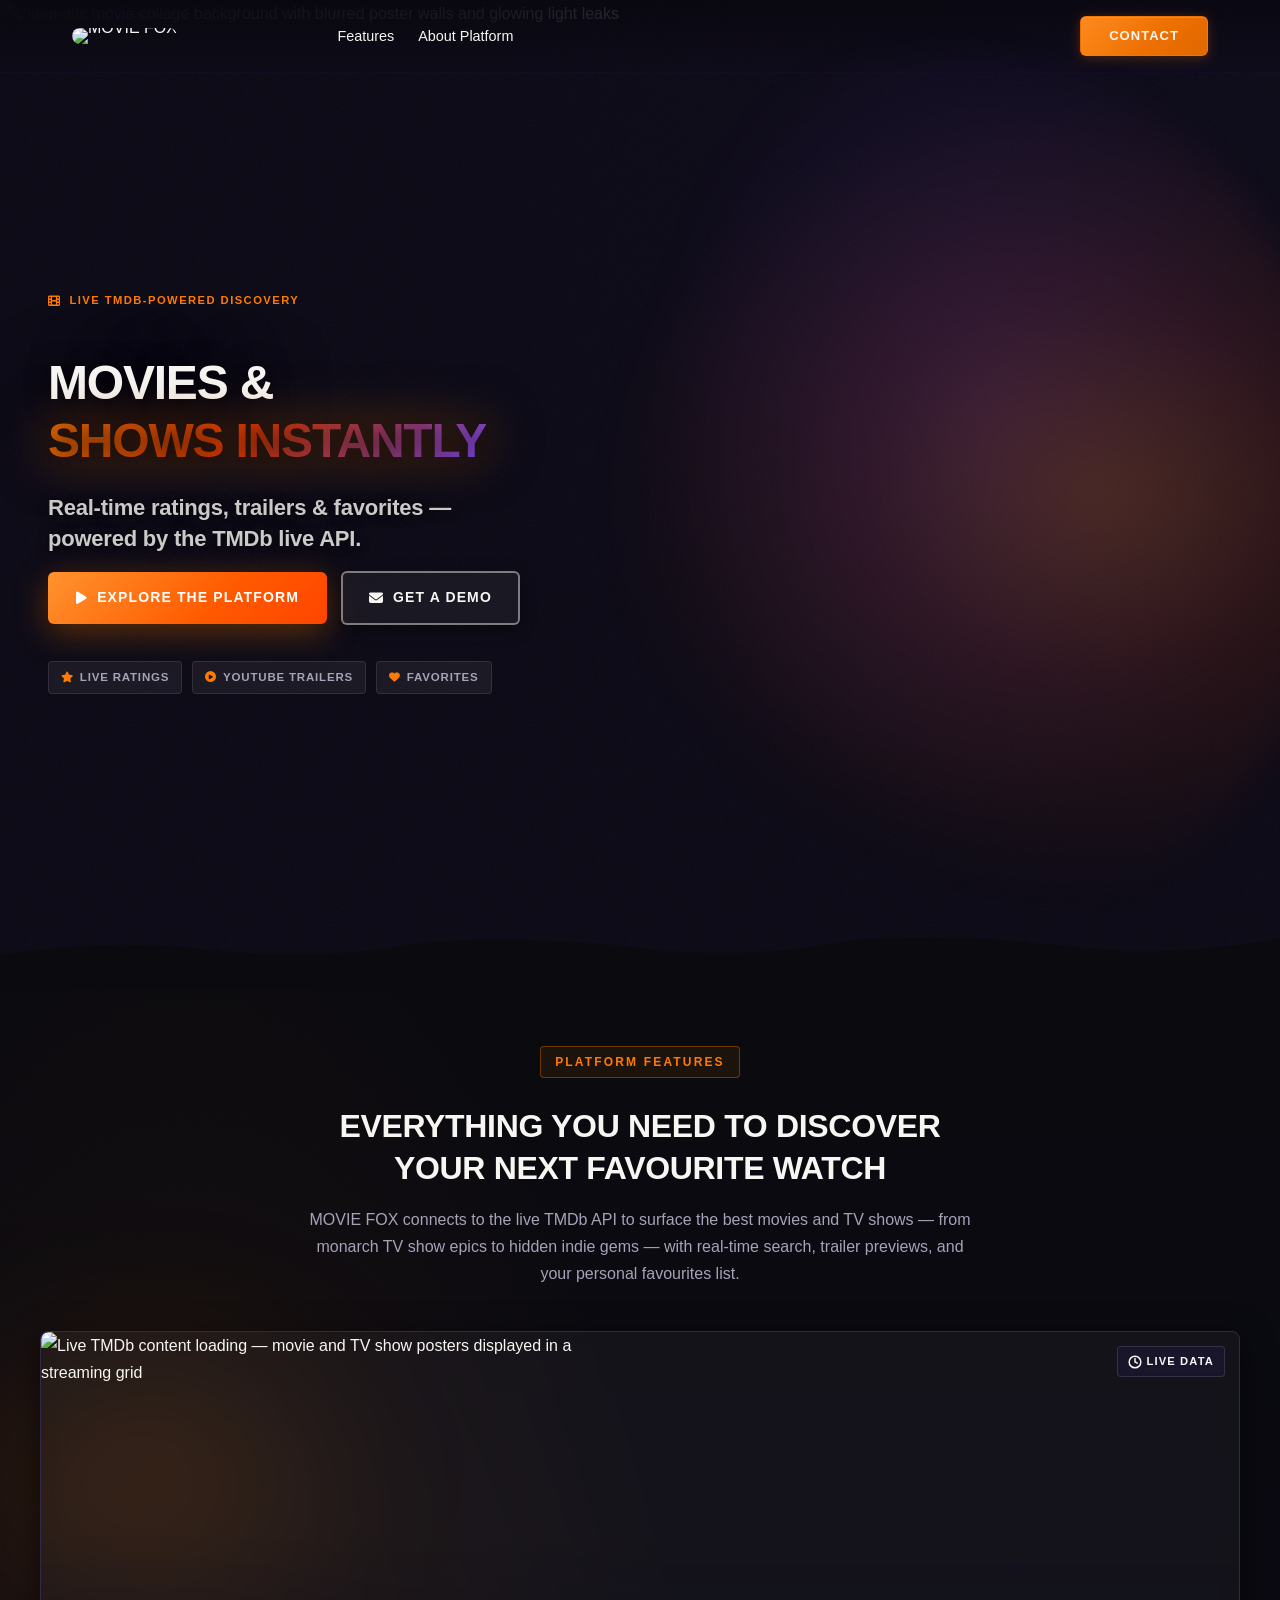
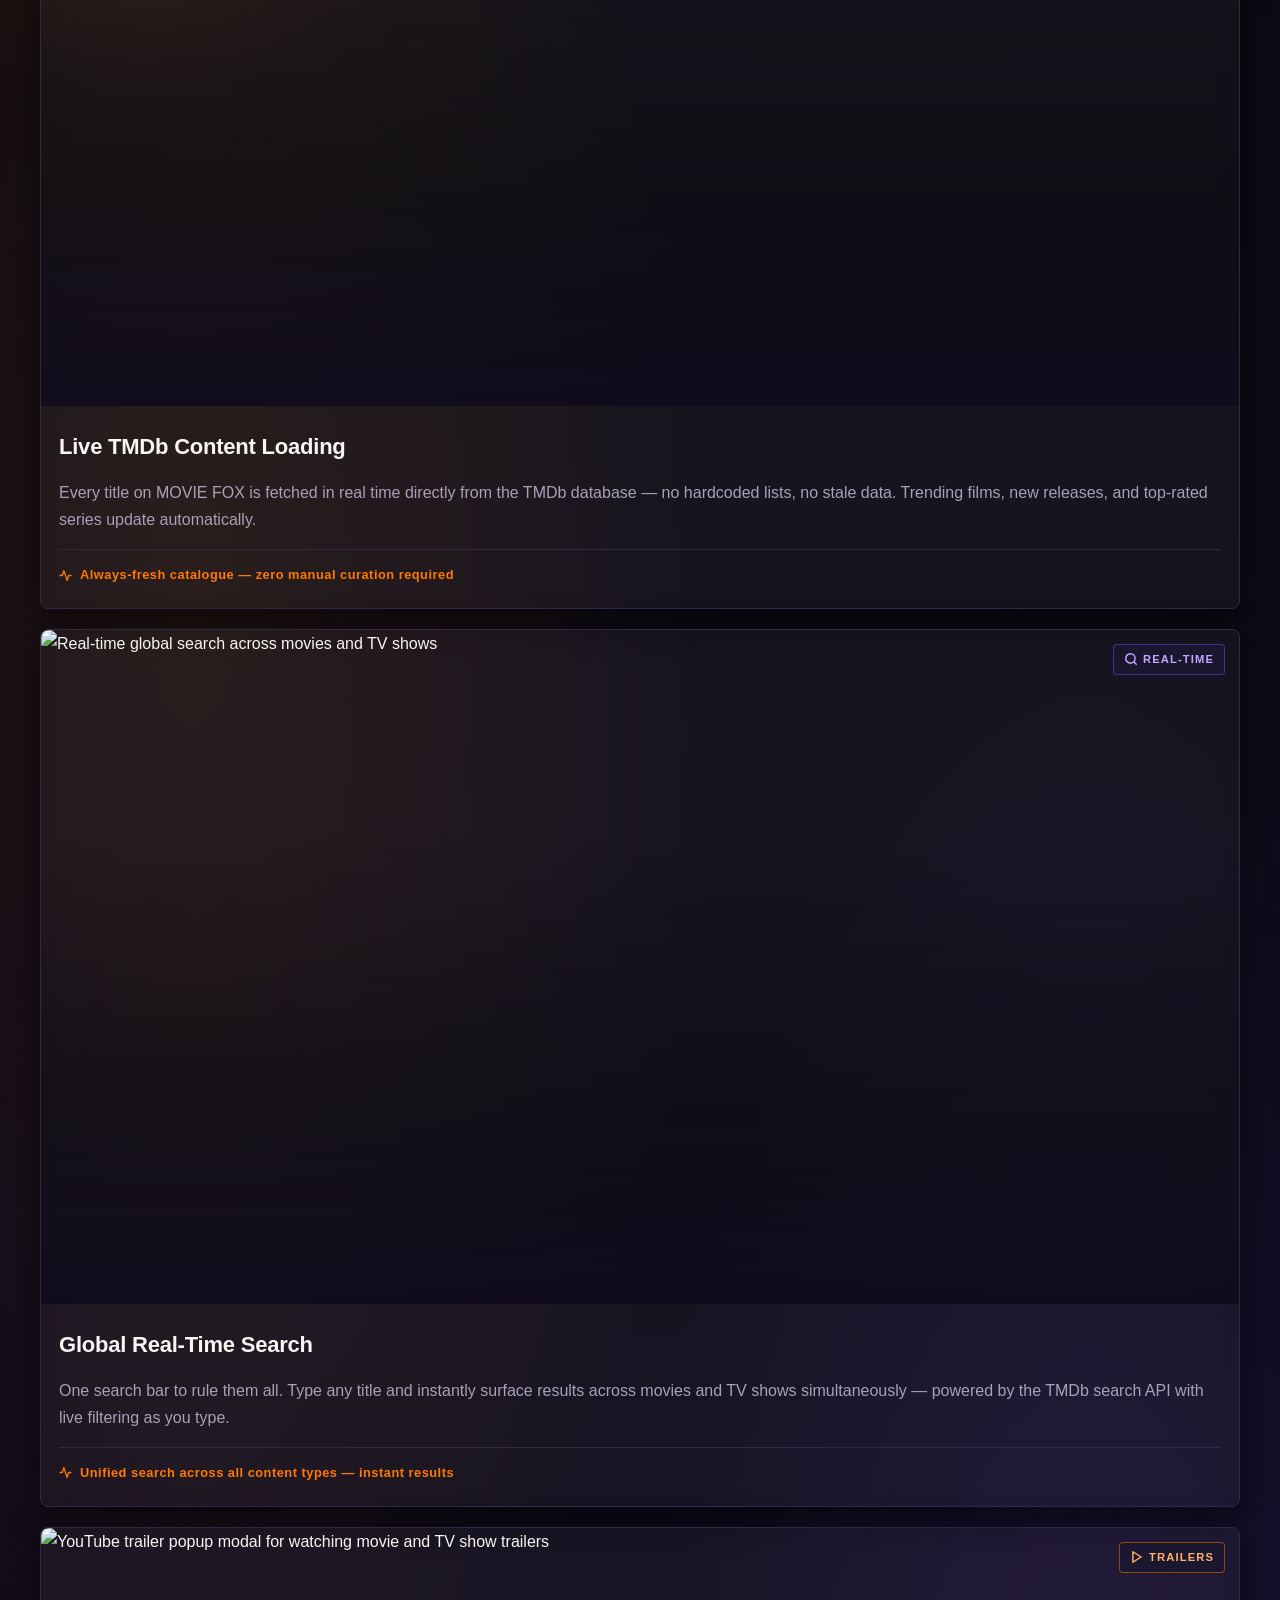
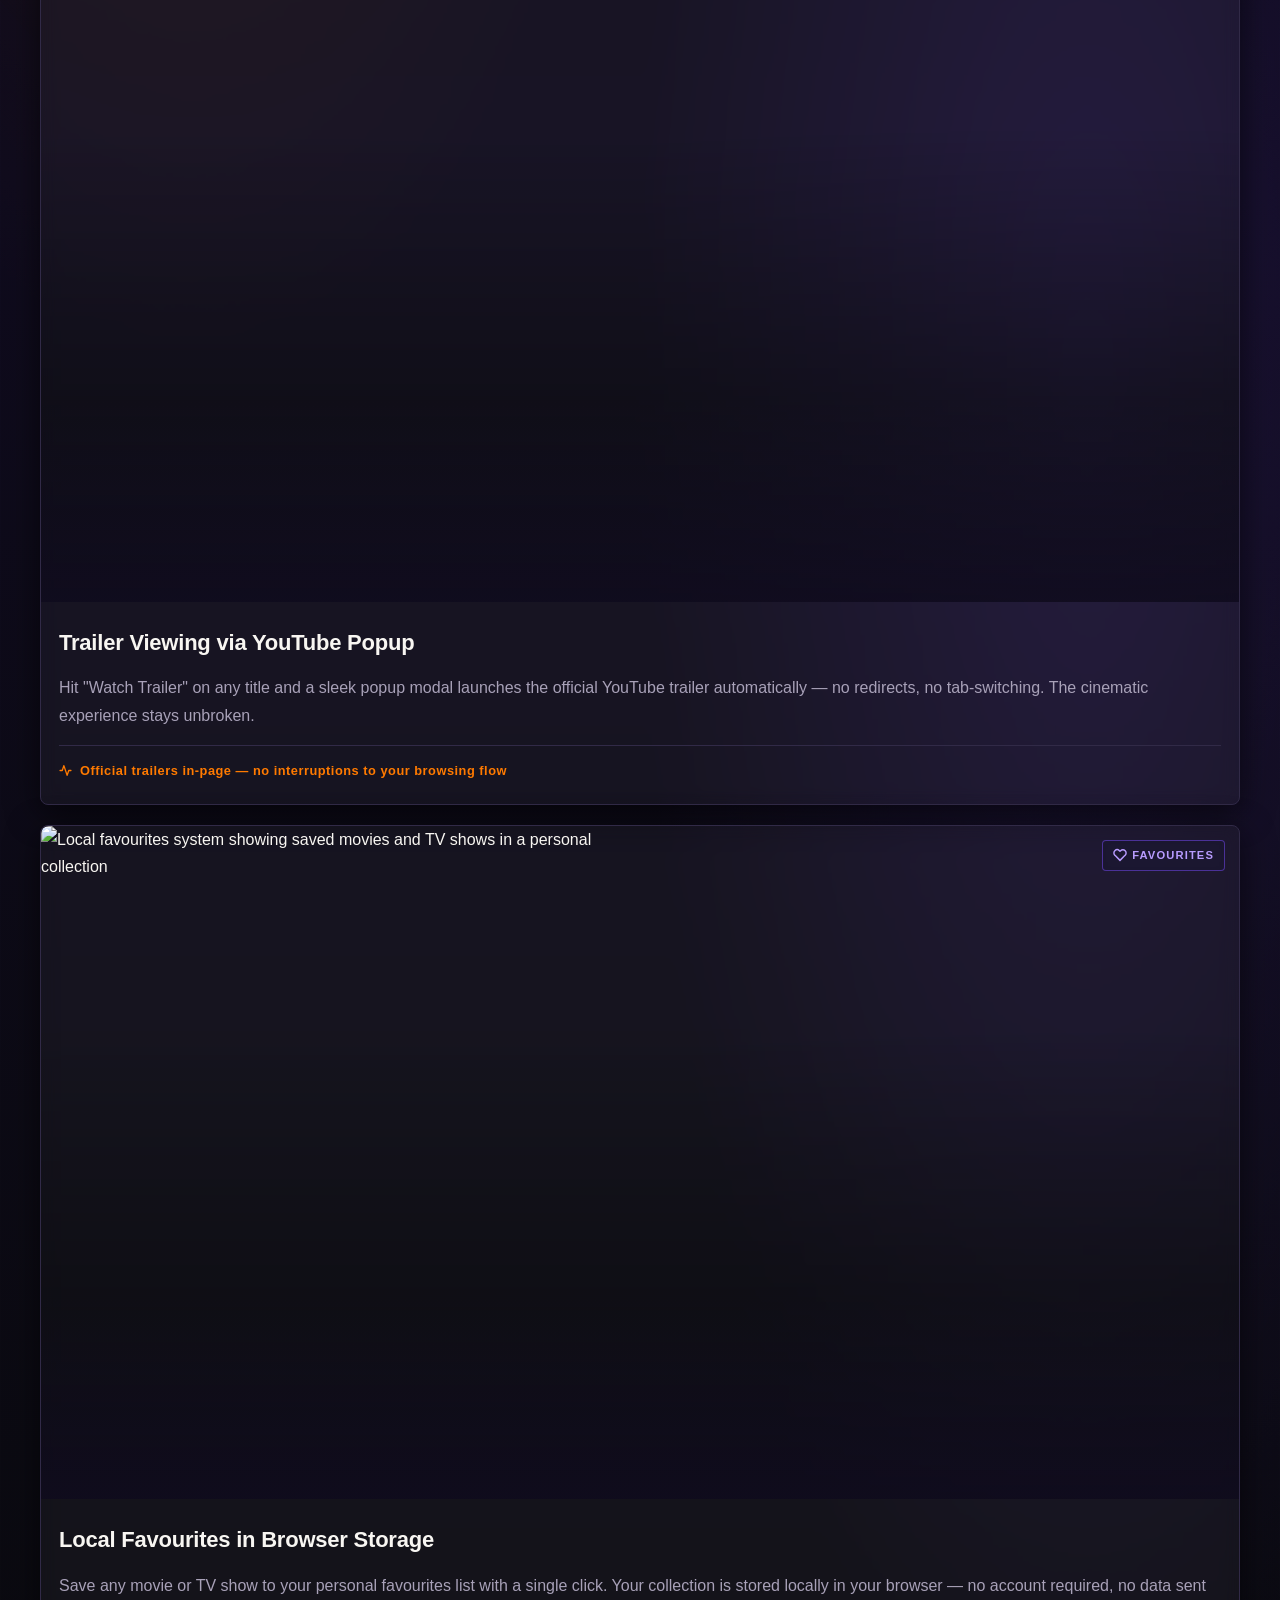
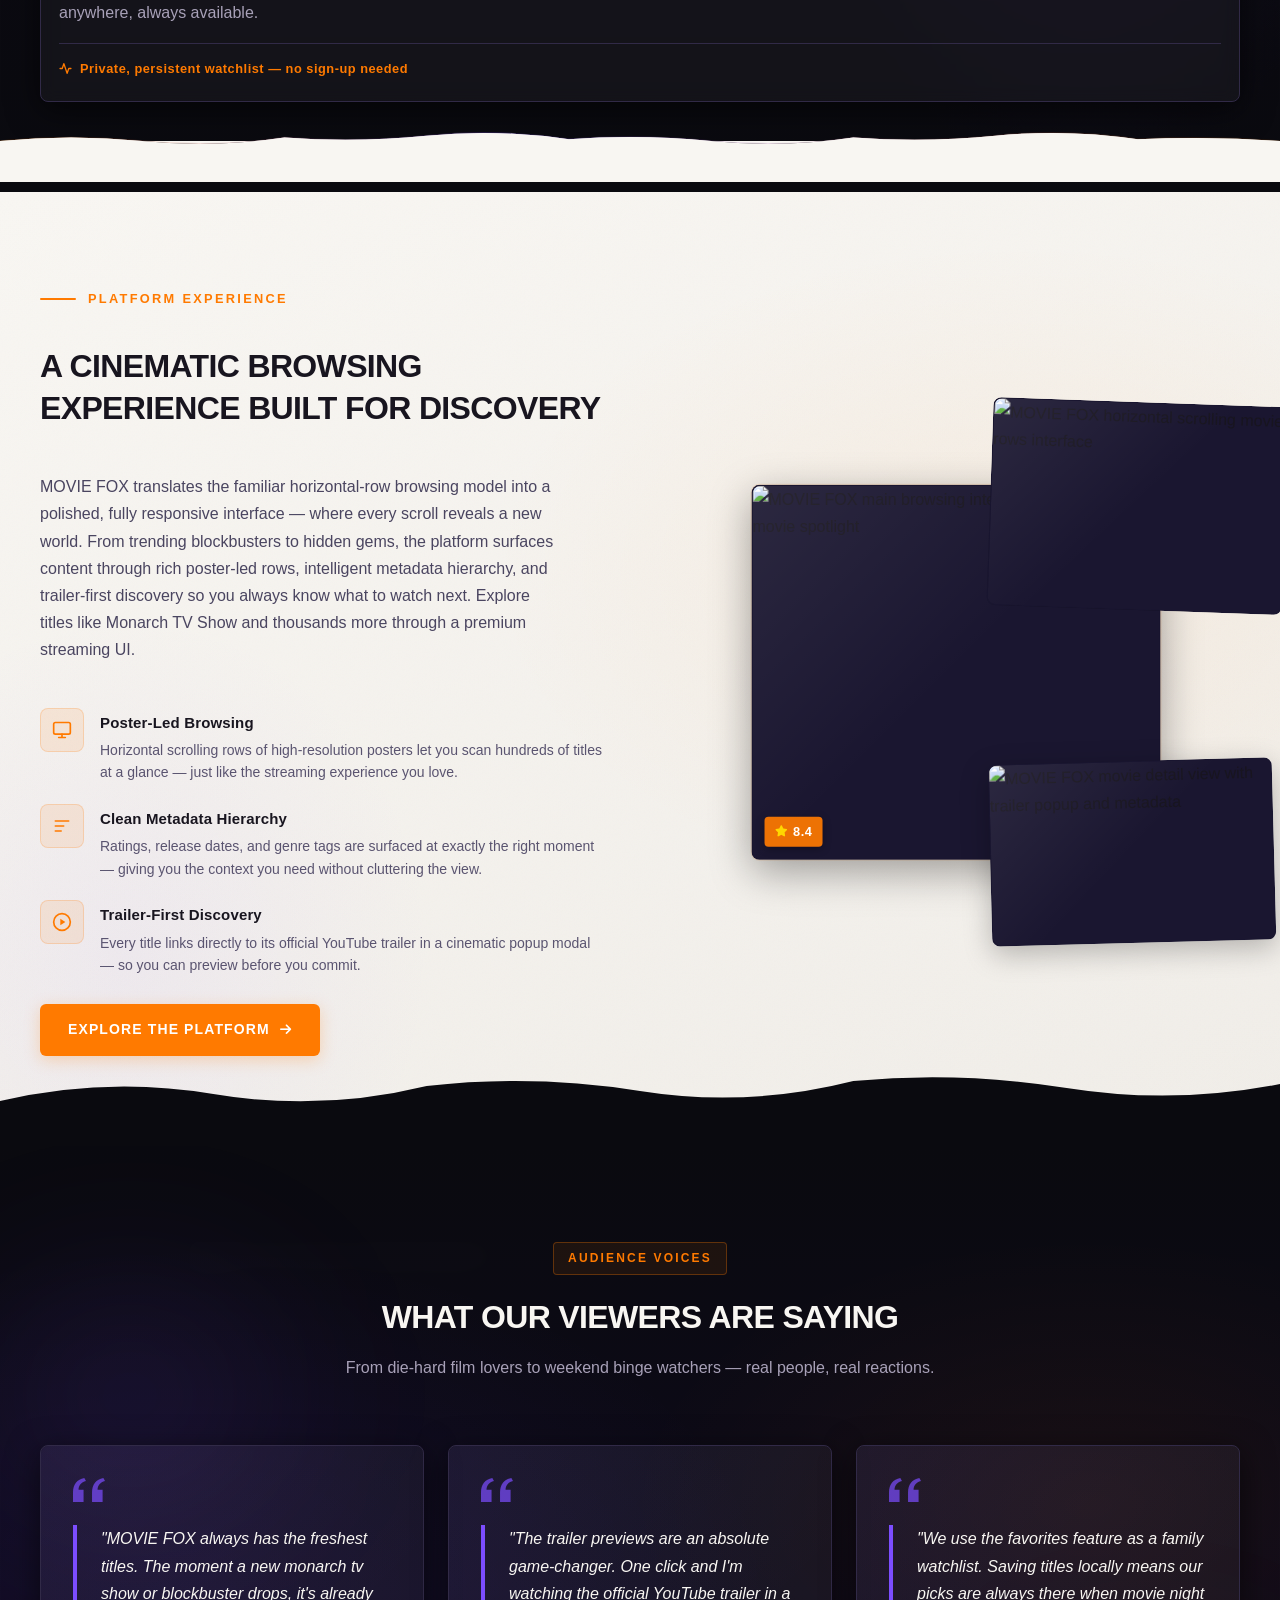
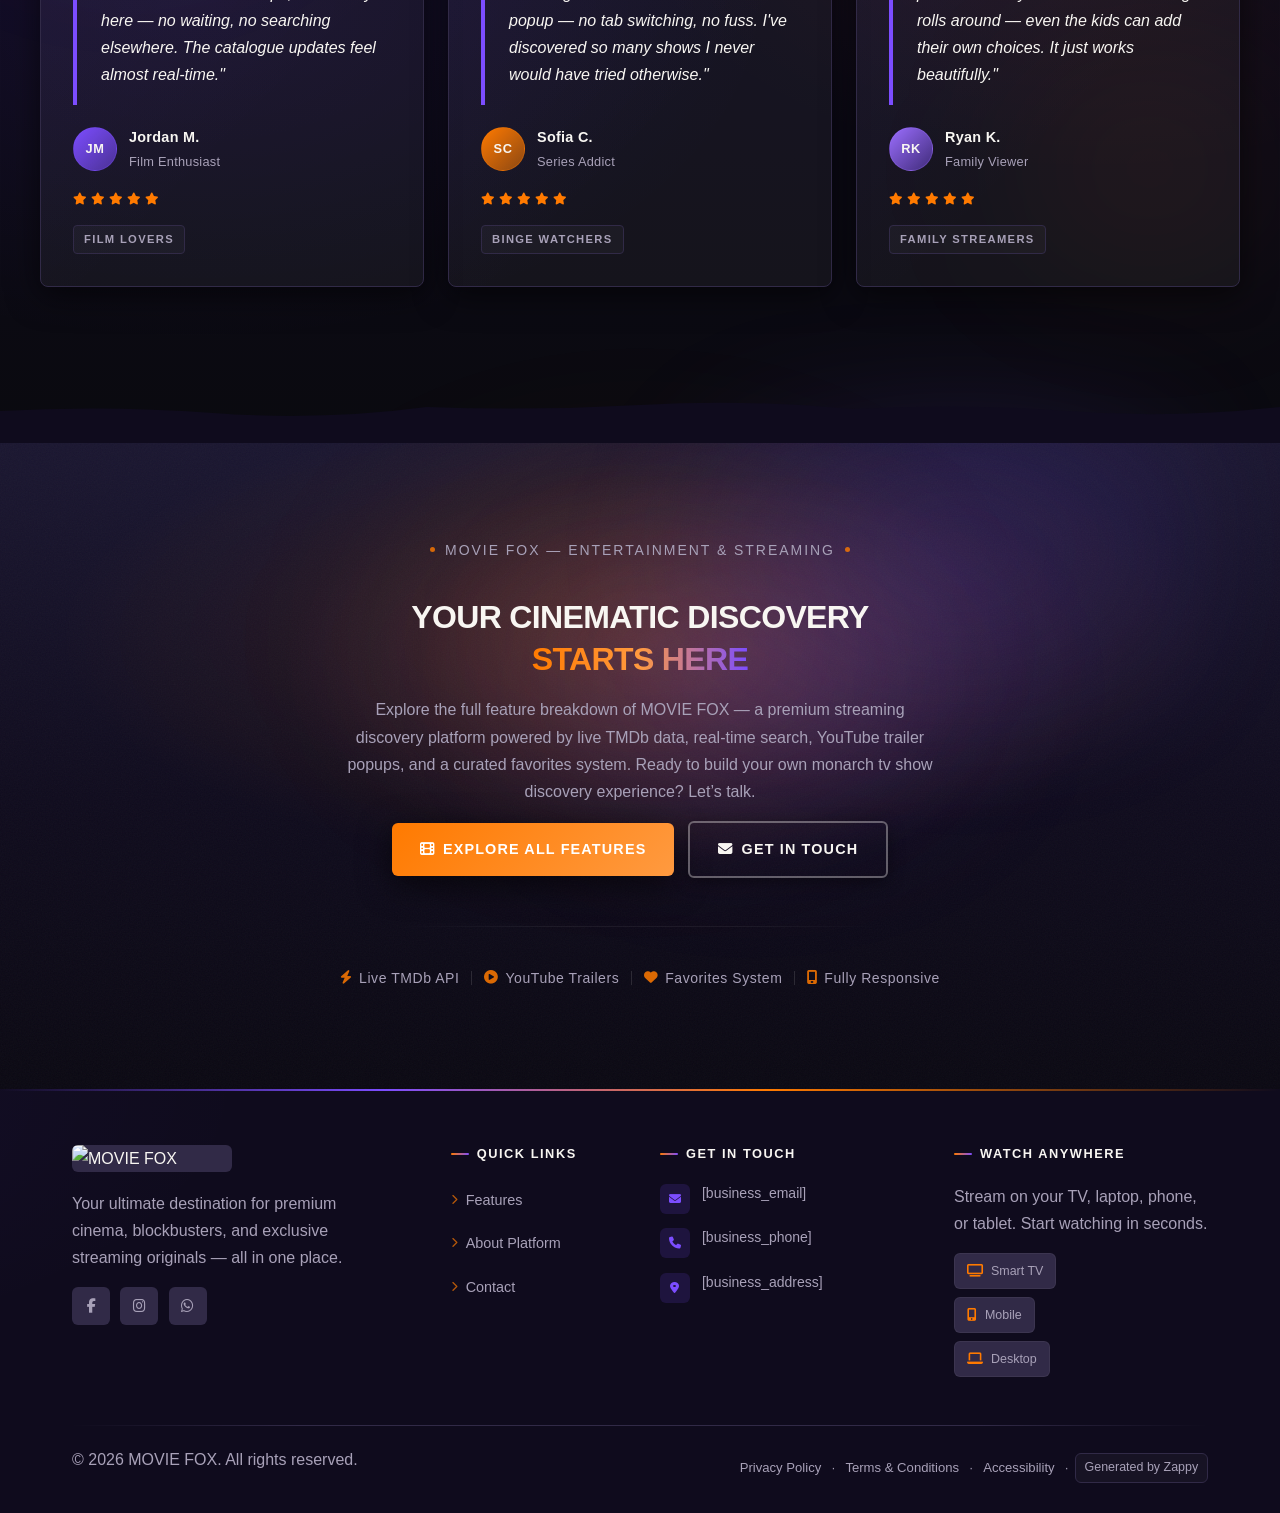
==== commit 338147dd: "Incremental sync: 1 page(s) — update_text" ====
--- a/index.html
+++ b/index.html
@@ -793,10 +793,10 @@
 </script>
   
   <main>
-    <section class="home-hero-section" data-layout-spec="Home-hero" data-hero-type="fullscreen-scrim">
+    <section class="home-hero-section" data-layout-spec="Home-hero" data-hero-type="fullscreen-scrim" id="home-hero-section">
   <!-- Background Image Layer -->
   <div class="home-hero-bg">
-    <img data-hero-bg="true" data-placeholder="home-hero-image-1" data-context="Cinematic widescreen hero background for a premium streaming discovery platform called MOVIE FOX. A dramatic collage atmosphere: blurred movie poster walls receding into darkness on the right side, warm orange and violet light leaks blooming from behind, deep plum-black shadows dominating the edges, subtle film grain texture across the surface, glowing bokeh orbs suggesting theater ambience, and a featured-film spotlight energy in the center-right. Ultra-wide 16:9 composition, dark and immersive, suitable as a full-bleed hero background for a Netflix-style site." width="1920" height="1080" src="/assets/site-home-hero-image-1.webp" alt="Cinematic movie collage background with blurred poster walls and glowing light leaks">
+    <img data-hero-bg="true" data-placeholder="home-hero-image-1" data-context="Cinematic widescreen hero background for a premium streaming discovery platform called MOVIE FOX. A dramatic collage atmosphere: blurred movie poster walls receding into darkness on the right side, warm orange and violet light leaks blooming from behind, deep plum-black shadows dominating the edges, subtle film grain texture across the surface, glowing bokeh orbs suggesting theater ambience, and a featured-film spotlight energy in the center-right. Ultra-wide 16:9 composition, dark and immersive, suitable as a full-bleed hero background for a Netflix-style site." width="1920" height="1080" src="/assets/site-home-hero-image-1.webp" alt="Cinematic movie collage background with blurred poster walls and glowing light leaks" data-hero-background="true" data-element-type="image" data-element-id="img-1777334747617-c3op2j2aq">
   </div>
 
   <!-- Scrim Overlay -->
@@ -812,14 +812,13 @@
   <div class="home-hero-container">
     <div class="home-hero-content">
       <!-- Eyebrow label -->
-      <span class="home-hero-eyebrow">
-        <i class="fa-solid fa-film" aria-hidden="true"></i>
+      <p><span class="home-hero-eyebrow">
+        <i class="fa-solid fa-film" aria-hidden="true" data-element-type="icon" data-element-id="icon-1777334747613-ac47kpkh5" data-icon-type="fontawesome"></i>
         Live TMDb-Powered Discovery
       </span>
 
-      <!-- Main Headline -->
-      <h1 class="home-hero-headline">
-        Discover Movies &amp;<br>
+      
+      </p><!-- Main Headline --><h1 class="home-hero-headline" style="">Movies &amp;<br>
         <span class="home-hero-headline-accent">Shows Instantly</span>
       </h1>
 
@@ -830,11 +829,11 @@
 
       <!-- CTA Buttons -->
       <div class="home-hero-ctas">
-        <a href="#features" class="home-hero-btn-primary">
+        <a href="#features" class="home-hero-btn-primary" data-element-type="button" data-element-id="btn-1777334747606-wz70seux3" data-native-element="true">
           <i class="fa-solid fa-play" aria-hidden="true"></i>
           Explore the Platform
         </a>
-        <a href="/contact" class="home-hero-btn-secondary">
+        <a href="/contact" class="home-hero-btn-secondary" data-element-type="button" data-element-id="btn-1777334747606-gokbzcfgc" data-native-element="true">
           <i class="fa-solid fa-envelope" aria-hidden="true"></i>
           Get a Demo
         </a>
